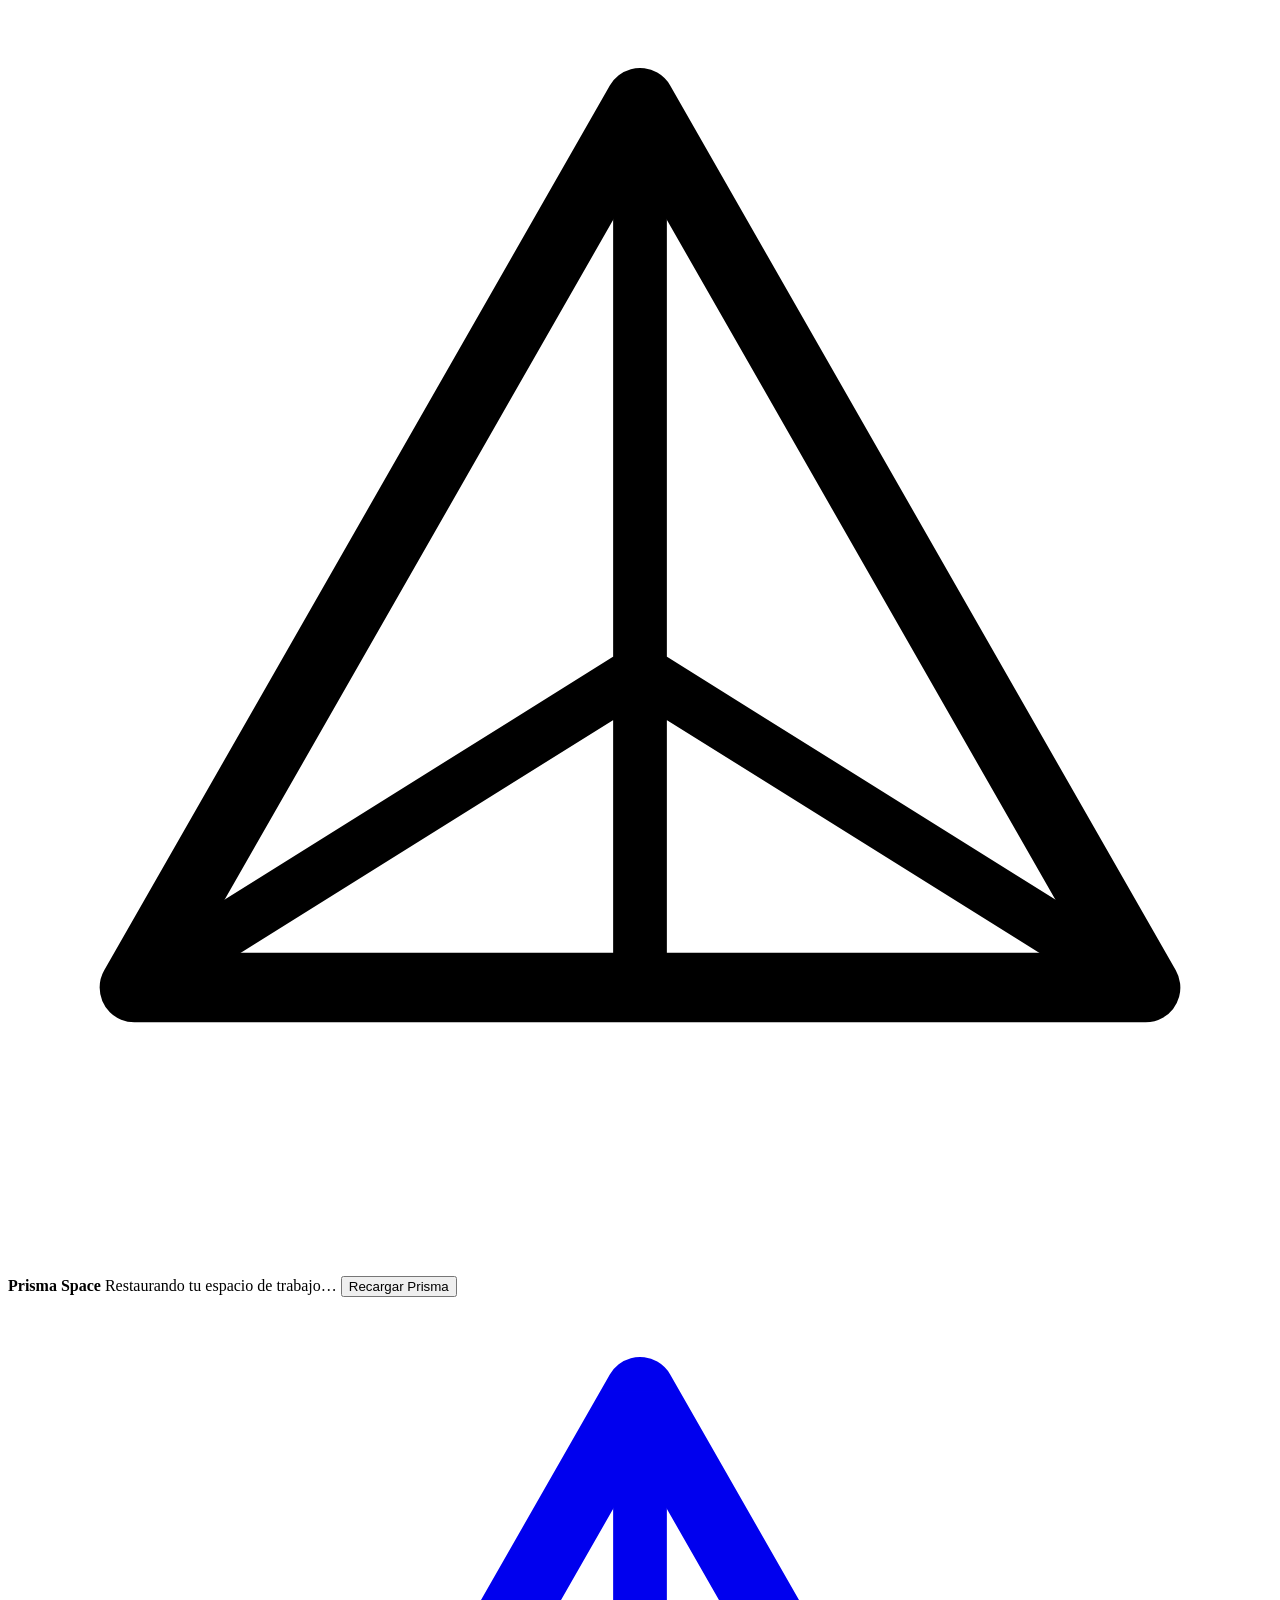
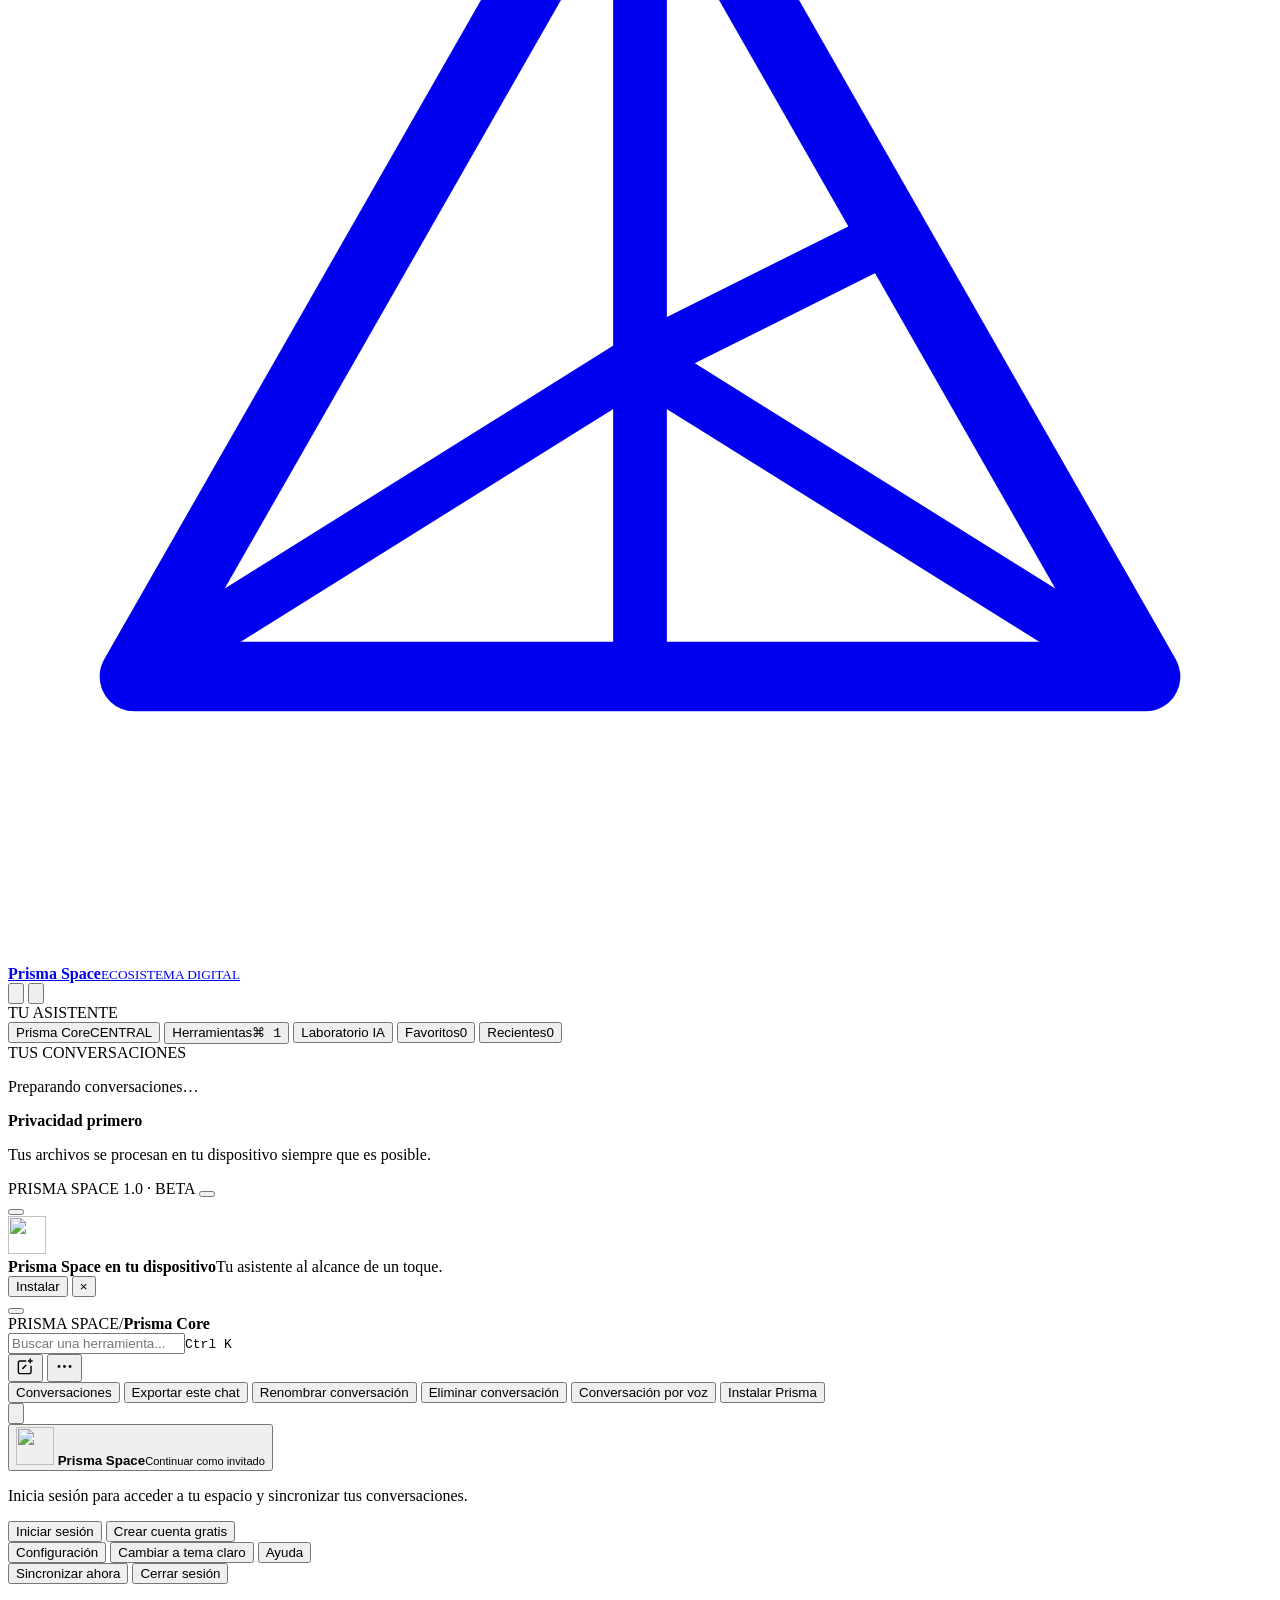
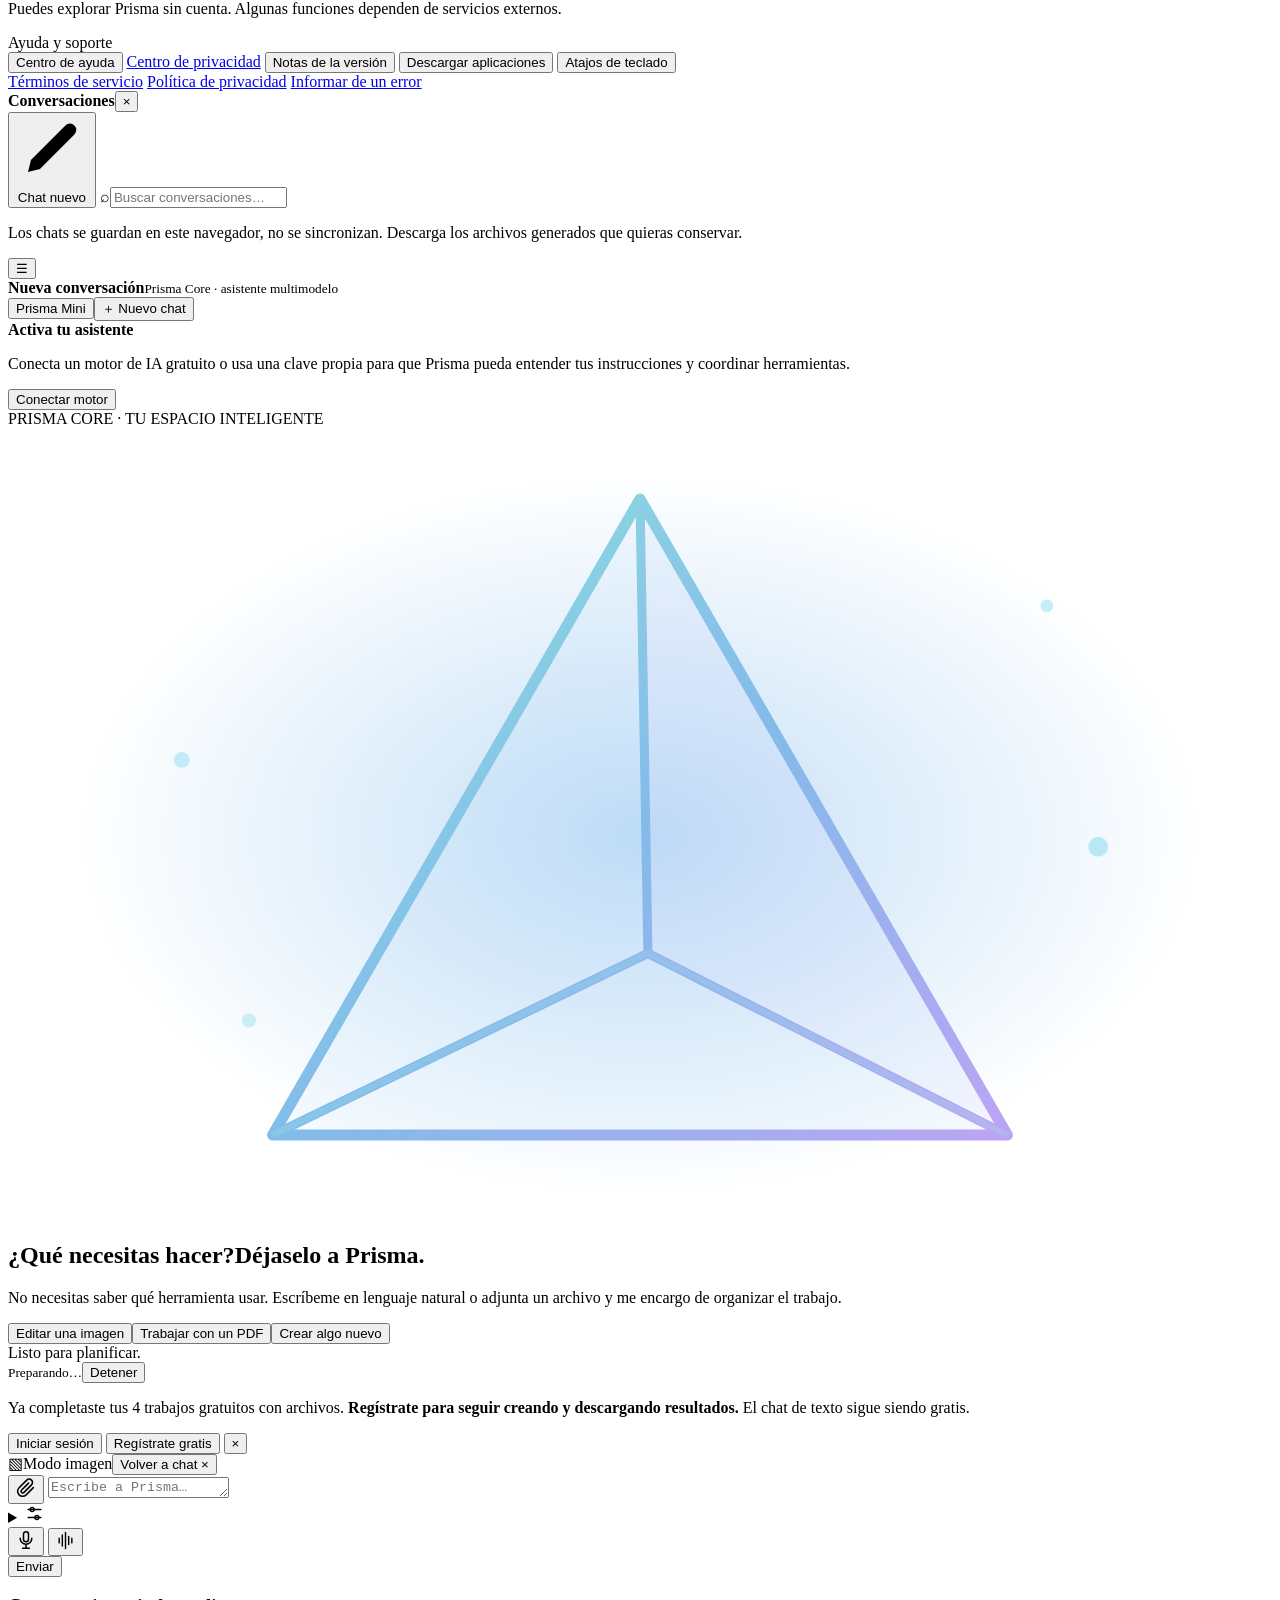
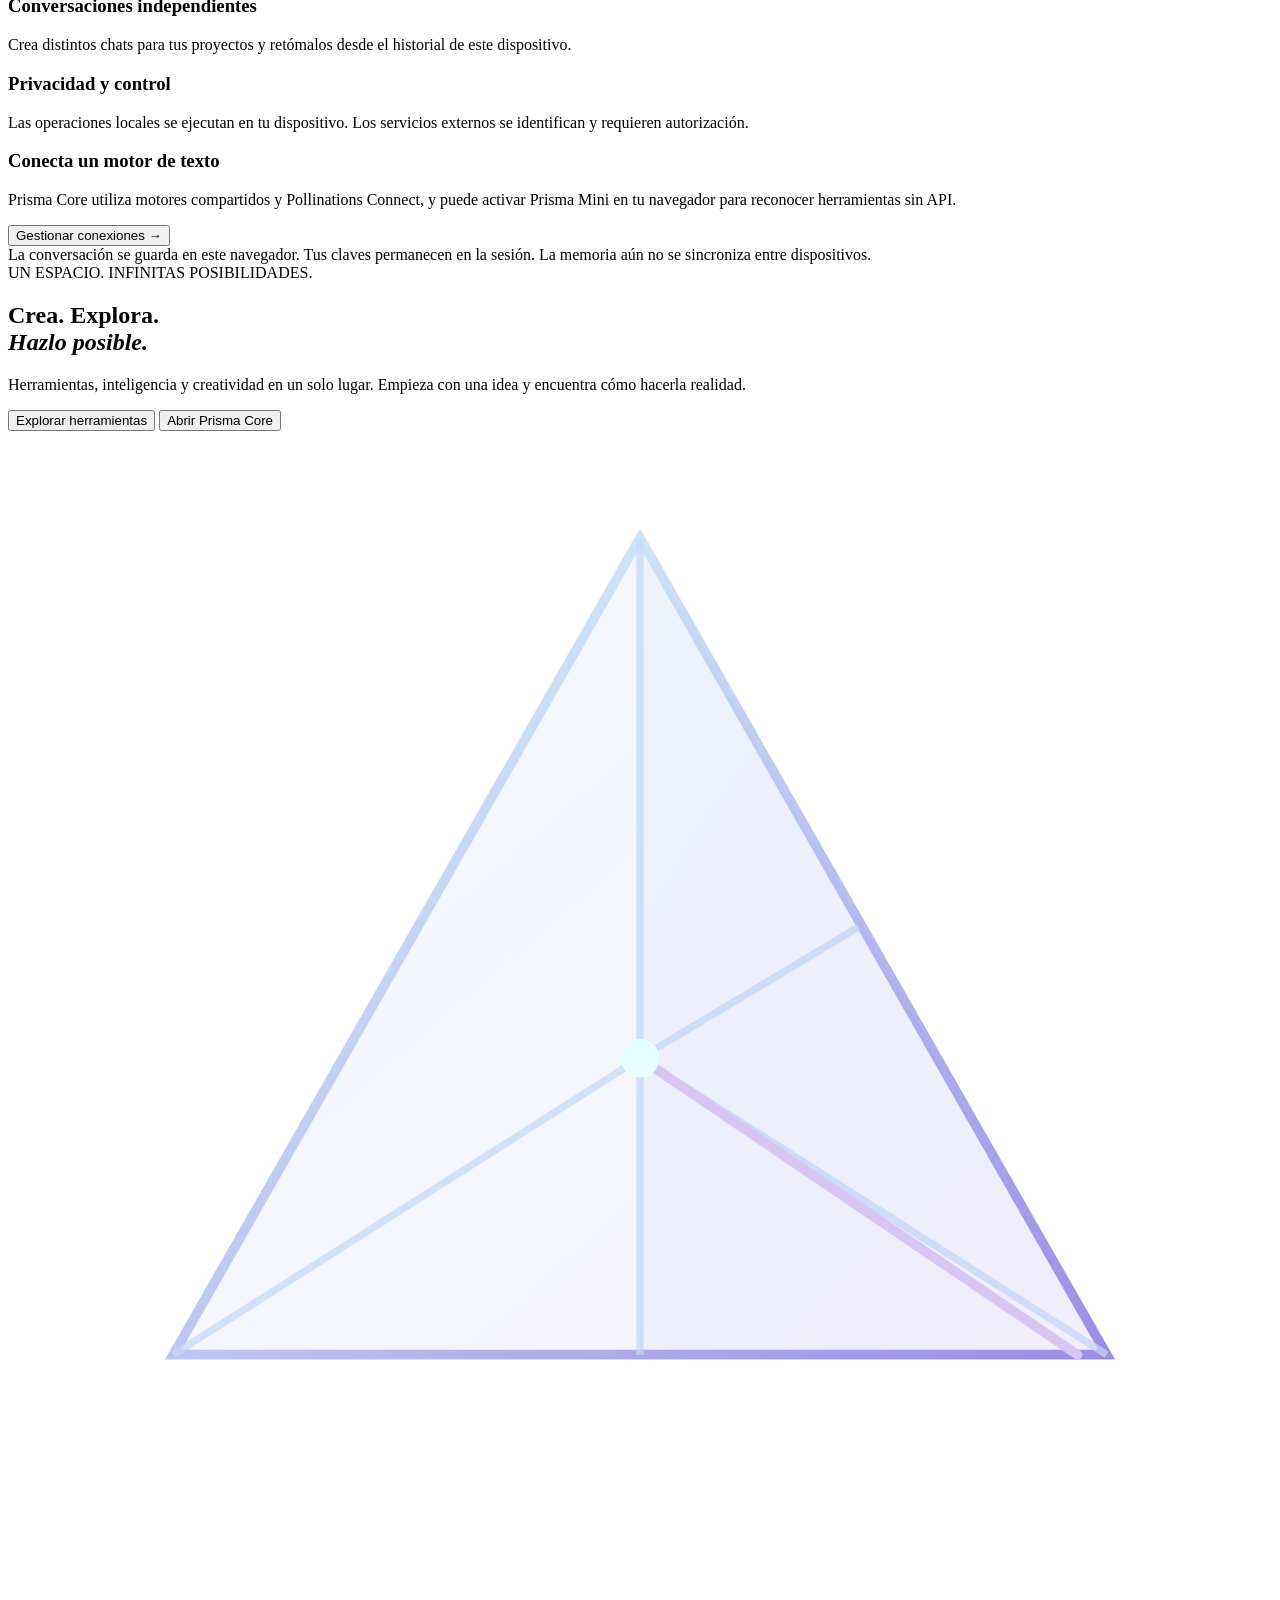
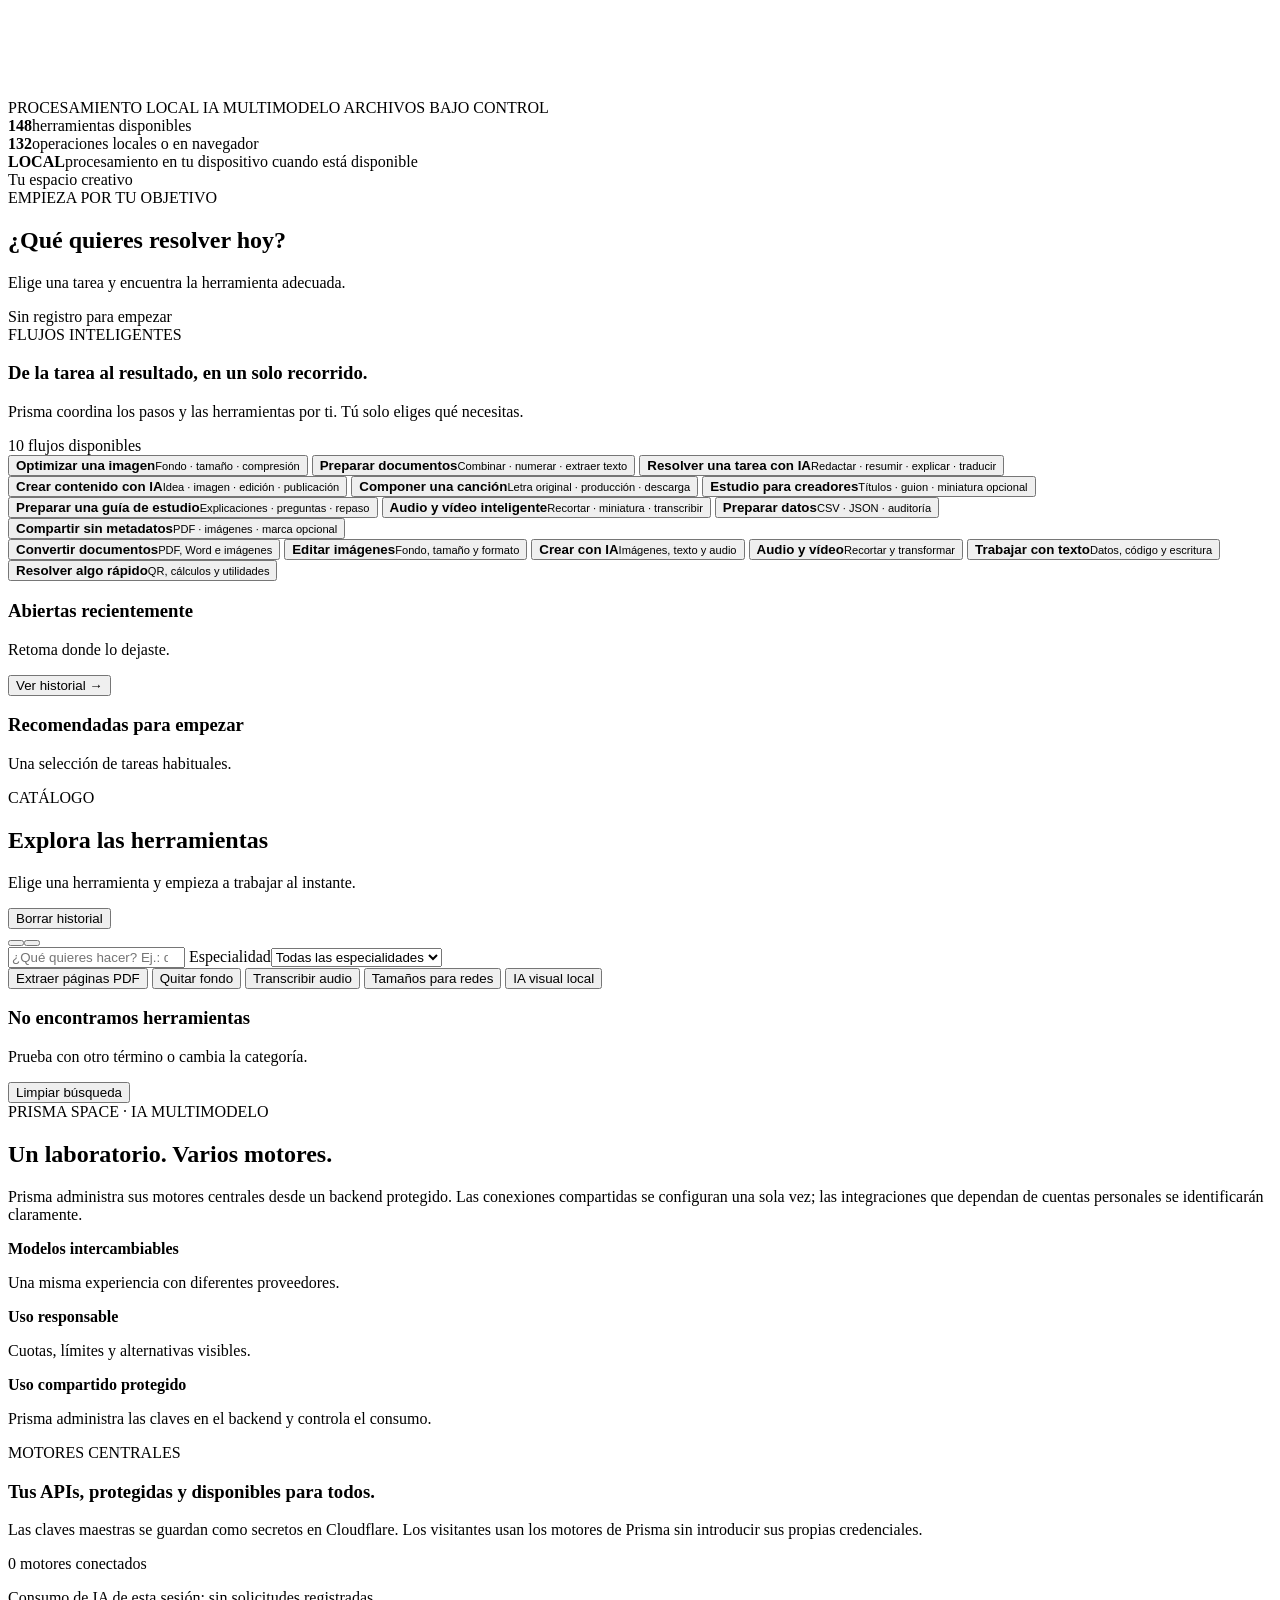
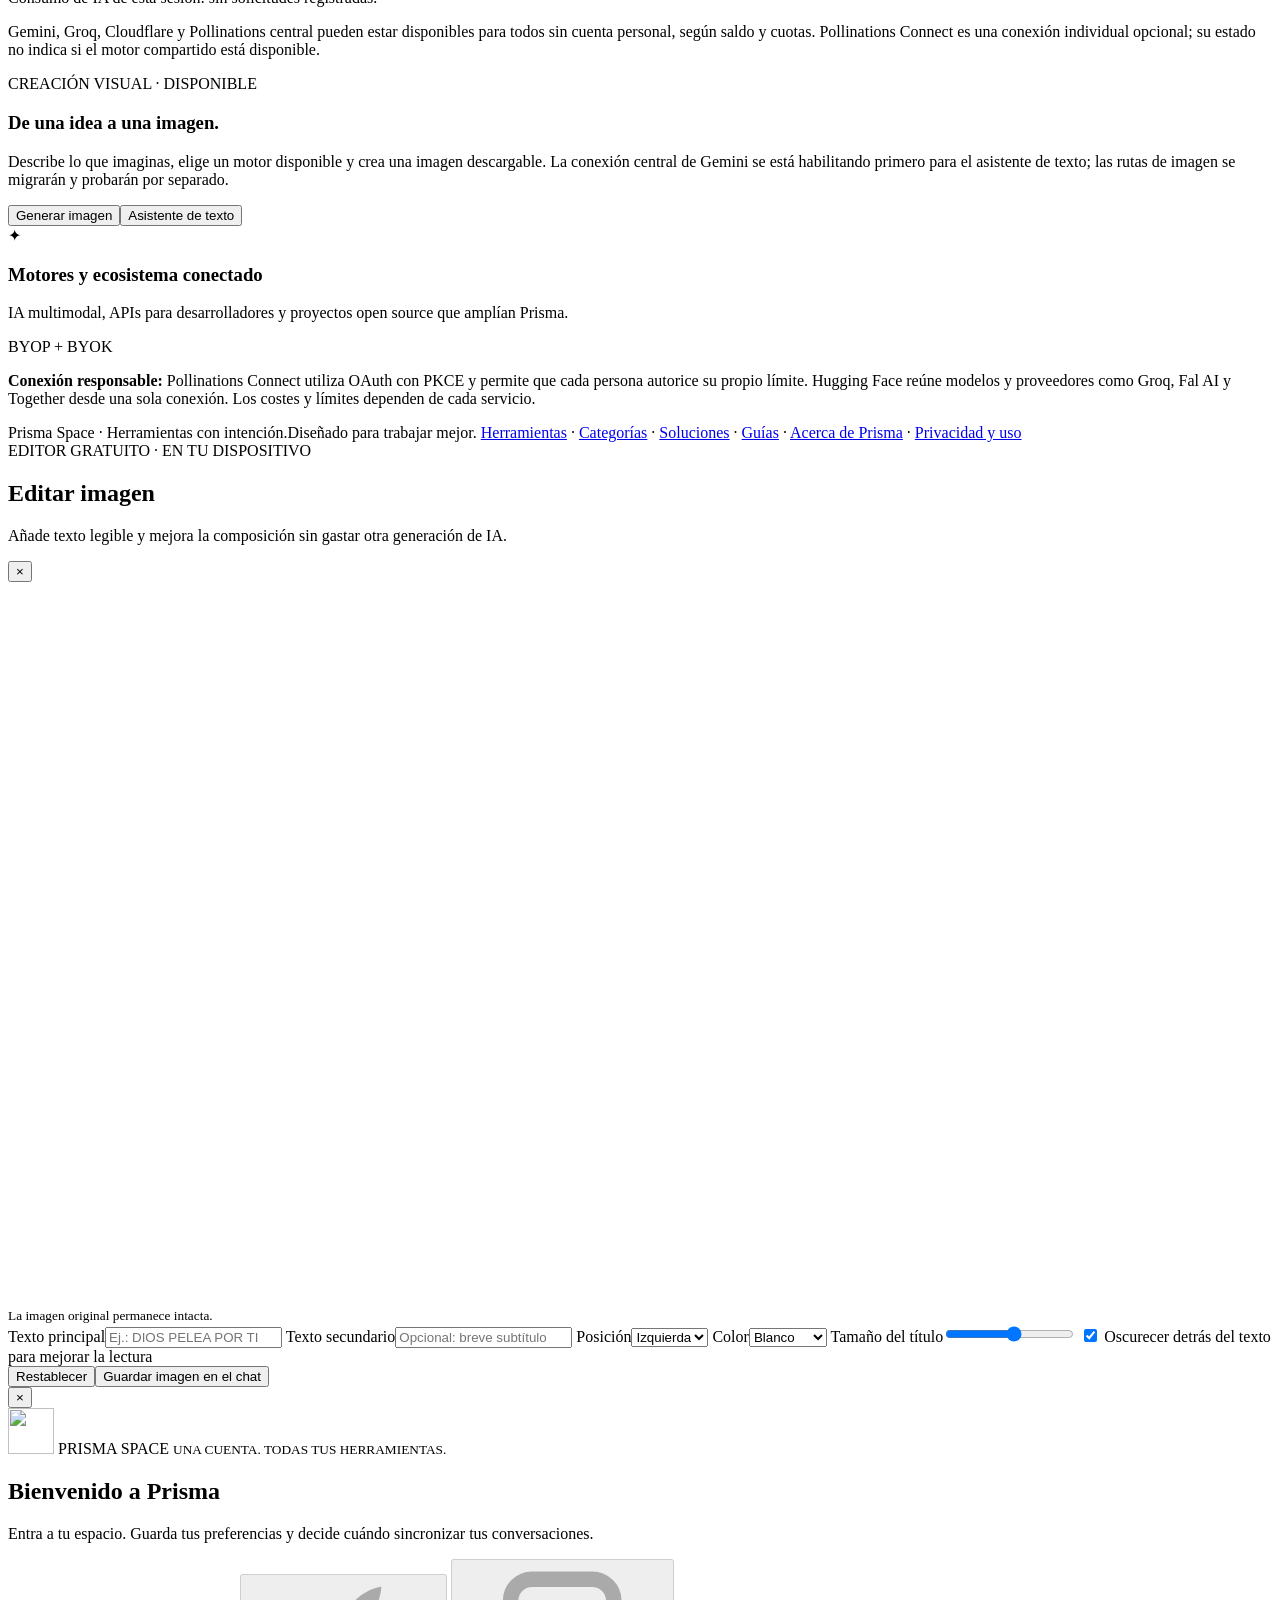
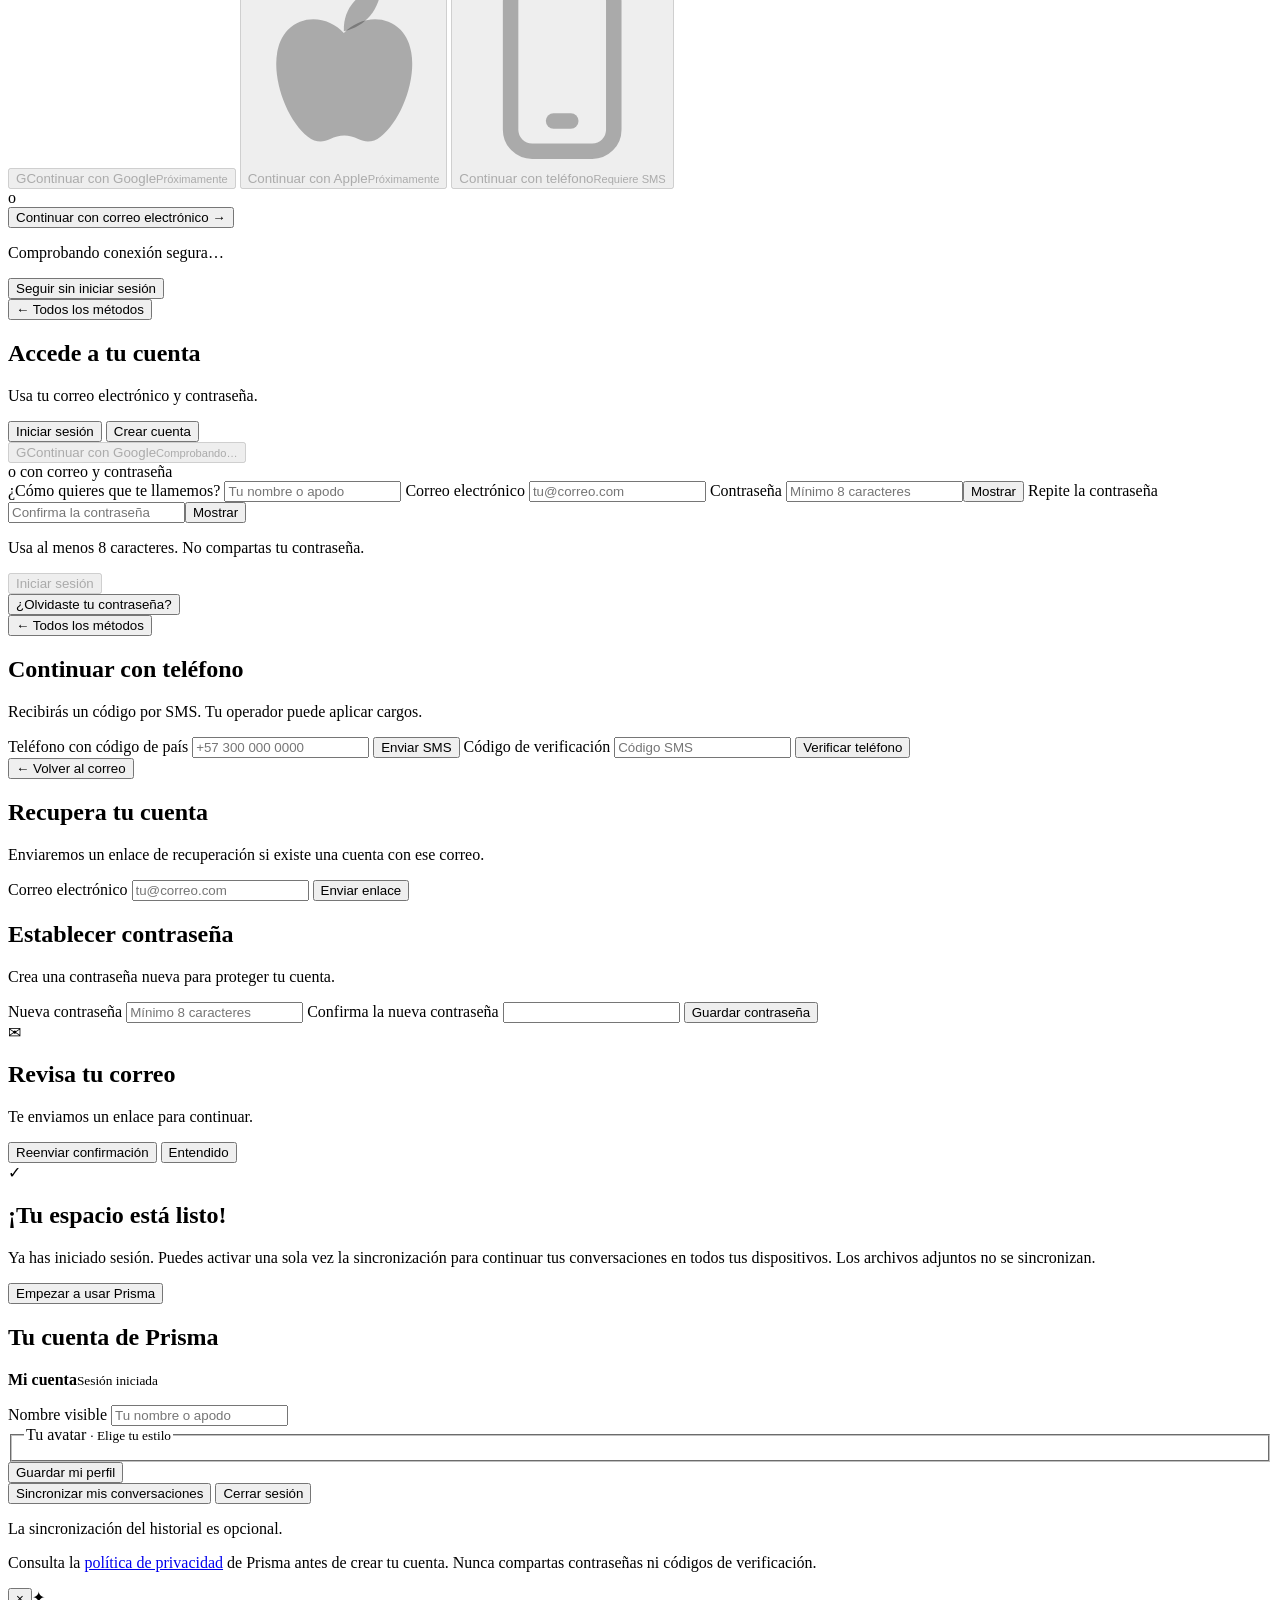
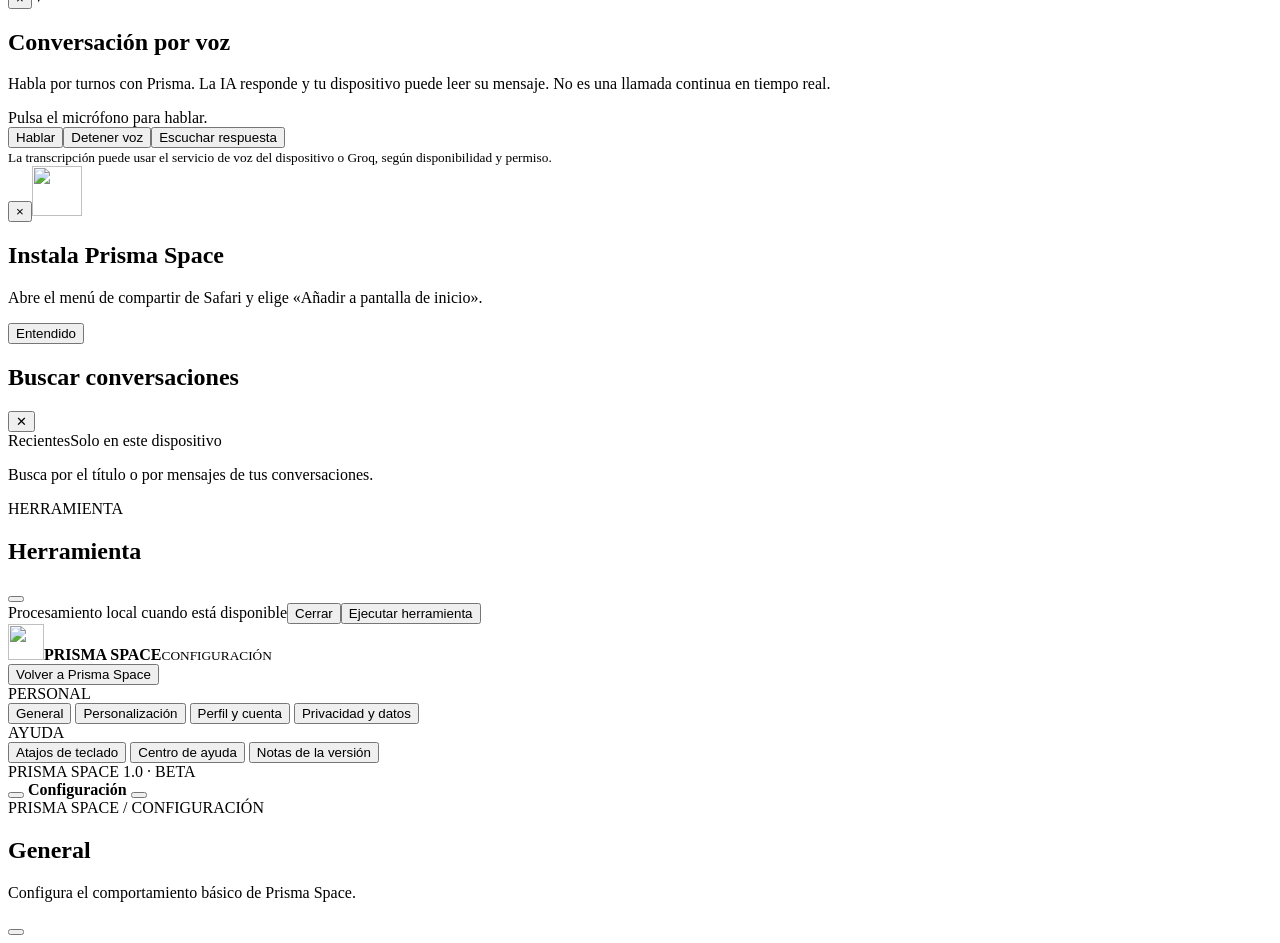
==== prisma/index.html @ 84036f91 "Fix public ES/EN rendering, locale navigation and reciprocal SEO validation" ====
<!doctype html>
<html lang="es" data-theme="dark">
<head>
  <meta charset="UTF-8">
  <meta name="viewport" content="width=device-width, initial-scale=1, viewport-fit=cover">
  <base href="/">
  <meta name="prisma-default-language" content="auto">
  <meta name="theme-color" content="#0e121d">
  <meta name="apple-mobile-web-app-status-bar-style" content="black-translucent">
  <script>
    (() => {
      let preference = 'dark';
      try {
        const saved = localStorage.getItem('prisma-theme');
        if (saved === 'light' || saved === 'dark' || saved === 'system') preference = saved;
      } catch {}
      const theme = preference === 'system'
        ? (window.matchMedia('(prefers-color-scheme: dark)').matches ? 'dark' : 'light')
        : preference;
      document.documentElement.dataset.theme = theme;
      const color = theme === 'light' ? '#f4f5f8' : '#101218';
      const themeMeta = document.querySelector('meta[name="theme-color"]');
      if (themeMeta) themeMeta.content = color;
      const statusMeta = document.querySelector('meta[name="apple-mobile-web-app-status-bar-style"]');
      if (statusMeta) statusMeta.content = theme === 'light' ? 'default' : 'black-translucent';
    })();
  </script>
  <meta name="description" content="Prisma Space reúne herramientas digitales, procesamiento local e inteligencia artificial para crear, convertir, optimizar y experimentar en un solo lugar.">
  <meta name="application-name" content="Prisma Space">
  <link rel="canonical" href="https://prismaspace.space/">
  <meta property="og:type" content="website">
  <meta property="og:site_name" content="Prisma Space">
  <meta property="og:url" content="https://prismaspace.space/">
  <meta property="og:locale" content="es_ES">
  <meta property="og:title" content="Prisma Space — Crea, convierte y experimenta">
  <meta property="og:description" content="Crea, convierte, optimiza y experimenta con IA en un solo lugar.">
  <meta name="twitter:card" content="summary_large_image">
  <title>Prisma Space — Crea, convierte y experimenta</title>
  <link rel="preconnect" href="https://fonts.googleapis.com">
  <link rel="preconnect" href="https://fonts.gstatic.com" crossorigin>
  <link href="https://fonts.googleapis.com/css2?family=DM+Sans:wght@400;500;600;700&family=Manrope:wght@400;500;600;700;800&display=swap" rel="stylesheet">
  <link rel="stylesheet" href="./styles.css">
  <link rel="stylesheet" href="./aurora-system.css">
  <link rel="icon" href="./assets/prisma-mark.svg" type="image/svg+xml">
  <link rel="manifest" href="./manifest.webmanifest">
  <link rel="apple-touch-icon" sizes="192x192" href="./assets/prisma-192.png">
  <meta name="apple-mobile-web-app-capable" content="yes">
  <meta name="apple-mobile-web-app-status-bar-style" content="black-translucent">
  <meta name="apple-mobile-web-app-title" content="Prisma Space">
</head>
<body class="is-core-view app-booting">
  <div class="app-startup" id="app-startup" role="status" aria-live="polite">
    <div class="app-startup-card">
      <span class="app-startup-mark" aria-hidden="true"><svg viewBox="0 0 40 40"><path d="M20 3 36 31H4L20 3Z" fill="none" stroke="currentColor" stroke-width="2.2" stroke-linejoin="round"/><path d="m20 3 0 28M4 31l16-10 16 10" fill="none" stroke="currentColor" stroke-width="1.7" stroke-linejoin="round"/></svg></span>
      <strong>Prisma Space</strong>
      <span class="app-startup-status" id="app-startup-status">Restaurando tu espacio de trabajo…</span>
      <span class="app-startup-spinner" aria-hidden="true"></span>
      <button type="button" class="button button-quiet hidden" id="app-startup-retry">Recargar Prisma</button>
    </div>
  </div>
  <script>
    window.__prismaBootFailsafe = window.setTimeout(() => {
      const body = document.body;
      if (!body?.classList.contains('app-booting')) return;
      const status = document.getElementById('app-startup-status');
      const retry = document.getElementById('app-startup-retry');
      if (status) status.textContent = 'Prisma está tardando más de lo esperado en iniciar.';
      retry?.classList.remove('hidden');
    }, 12000);
    document.getElementById('app-startup-retry')?.addEventListener('click', () => location.reload());
  </script>
  <div class="app-shell">
    <aside class="sidebar" id="sidebar">
      <div class="sidebar-scroll-region" id="sidebar-scroll-region" aria-label="Navegación y conversaciones">
      <div class="sidebar-header">
        <a class="brand" href="#" aria-label="Prisma Space inicio">
          <span class="brand-mark"><svg viewBox="0 0 40 40" aria-hidden="true"><path d="M20 3 36 31H4L20 3Z" fill="none" stroke="currentColor" stroke-width="2.2" stroke-linejoin="round"/><path d="m20 3 0 28M4 31l16-10 16 10" fill="none" stroke="currentColor" stroke-width="1.7" stroke-linejoin="round"/><path d="m20 21 8-4" stroke="currentColor" stroke-width="1.7" stroke-linecap="round"/></svg></span>
          <span class="brand-copy"><strong>Prisma Space</strong><small>ECOSISTEMA DIGITAL</small></span>
        </a>
        <div class="sidebar-header-actions">
          <button type="button" class="sidebar-header-button" id="sidebar-search-toggle" aria-label="Buscar conversaciones" aria-expanded="false" title="Buscar chats">
            <svg viewBox="0 0 24 24" aria-hidden="true"><circle cx="11" cy="11" r="7"/><path d="m20 20-4-4"/></svg>
          </button>
          <button type="button" class="sidebar-header-button" id="sidebar-collapse-toggle" aria-label="Ocultar barra lateral" title="Ocultar barra lateral">
            <svg viewBox="0 0 24 24" aria-hidden="true"><rect x="3" y="4" width="18" height="16" rx="2"/><path d="M9 4v16m7-11-2 3 2 3"/></svg>
          </button>
        </div>
      </div>
      <div class="sidebar-new-chat-slot" id="sidebar-new-chat-slot"></div>
      <div class="side-label">TU ASISTENTE</div>
      <nav class="primary-nav" aria-label="Navegación principal">
        <button class="nav-item active core-nav-item" data-view="core"><span class="nav-icon" data-icon="brain-circuit"></span><span>Prisma Core</span><span class="core-nav-badge">CENTRAL</span></button>
        <button class="nav-item" data-view="explore"><span class="nav-icon" data-icon="grid"></span><span>Herramientas</span><kbd>⌘ 1</kbd></button>
        <button class="nav-item" data-view="ai"><span class="nav-icon" data-icon="sparkles"></span><span>Laboratorio IA</span><span class="nav-dot"></span></button>
        <button class="nav-item" data-view="favorites"><span class="nav-icon" data-icon="star"></span><span>Favoritos</span><span class="nav-count" id="favorite-count">0</span></button>
        <button class="nav-item" data-view="recent"><span class="nav-icon" data-icon="history"></span><span>Recientes</span><span class="nav-count" id="recent-count">0</span></button>
      </nav>
      <div class="side-label side-label-spaced" id="category-label">TUS CONVERSACIONES</div>
      <nav class="category-nav hidden" id="category-nav" aria-label="Categorías"></nav>
      <div class="core-sidebar-conversations" id="core-sidebar-conversations" aria-label="Historial de Prisma Core"><p class="core-sidebar-loading">Preparando conversaciones…</p></div>
      </div>
      <div class="sidebar-bottom">
        <div class="privacy-card">
          <span class="privacy-icon" data-icon="shield-check"></span>
          <div><strong>Privacidad primero</strong><p>Tus archivos se procesan en tu dispositivo siempre que es posible.</p></div>
        </div>
        <div class="sidebar-foot"><span class="status-led"></span> PRISMA SPACE 1.0 · BETA <span class="foot-spacer"></span><button id="about-button" class="icon-button subtle" aria-label="Acerca de Prisma Space" title="Acerca de Prisma Space" data-icon="info"></button></div>
      </div>
    </aside>
    <button type="button" class="sidebar-backdrop" id="sidebar-backdrop" aria-label="Cerrar menú lateral"></button>

    <main class="main-area">
      <div id="pwa-banner" class="pwa-banner hidden" role="region" aria-label="Instalar Prisma Space">
        <img src="./assets/prisma-app-icon.svg" alt="" width="38" height="38"><div class="pwa-banner-copy"><strong>Prisma Space en tu dispositivo</strong><span>Tu asistente al alcance de un toque.</span></div>
        <button type="button" id="pwa-install" class="pwa-banner-install">Instalar</button>
        <button type="button" id="pwa-dismiss" class="pwa-banner-close" aria-label="Cerrar invitación">×</button>
      </div>
      <header class="topbar">
        <button class="icon-button mobile-menu" id="mobile-menu" aria-label="Abrir menú" aria-expanded="false" data-icon="menu"></button>
        <div class="breadcrumb"><span>PRISMA SPACE</span><span class="crumb-sep">/</span><strong id="breadcrumb-current">Prisma Core</strong></div>
        <div class="topbar-actions">
          <label class="global-search"><span data-icon="search" aria-hidden="true"></span><input id="global-search" type="search" aria-label="Buscar herramientas" placeholder="Buscar una herramienta..." autocomplete="off"><kbd>Ctrl K</kbd></label>
          <div class="core-top-actions" id="core-top-actions">
            <button type="button" class="icon-button" id="core-top-new" aria-label="Chat nuevo" title="Chat nuevo"><svg viewBox="0 0 24 24" width="19" height="19" fill="none" stroke="currentColor" stroke-width="1.8"><path d="M13 5H5a2 2 0 0 0-2 2v12a2 2 0 0 0 2 2h12a2 2 0 0 0 2-2v-8"/><path d="M15 5h6M18 2v6M8 15l5-5"/></svg></button>
            <button type="button" class="icon-button" id="core-top-more" aria-label="Más opciones del chat" aria-expanded="false" title="Más opciones"><svg viewBox="0 0 24 24" width="19" height="19" fill="currentColor"><circle cx="5" cy="12" r="1.8"/><circle cx="12" cy="12" r="1.8"/><circle cx="19" cy="12" r="1.8"/></svg></button>
            <div class="core-more-menu hidden" id="core-more-menu" role="menu">
              <button type="button" id="core-more-history" role="menuitem">Conversaciones</button>
              <button type="button" id="core-more-export" role="menuitem">Exportar este chat</button>
              <button type="button" id="core-more-rename" role="menuitem">Renombrar conversación</button>
              <button type="button" id="core-more-delete" role="menuitem">Eliminar conversación</button>
              <button type="button" id="core-more-voice" role="menuitem">Conversación por voz</button>
              <button type="button" id="core-more-install" role="menuitem">Instalar Prisma</button>
            </div>
          </div>
          <div class="profile-wrap">
            <button type="button" class="profile-chip" id="profile-toggle" aria-label="Abrir tu espacio en Prisma" aria-haspopup="true" aria-expanded="false"><span class="prisma-avatar-face" id="profile-avatar-face" data-prisma-avatar="prism"><img src="./assets/prisma-app-icon.svg" alt=""></span></button>
            <div class="profile-menu hidden" id="profile-menu" role="menu" aria-label="Espacio personal">
              <button type="button" id="open-account-auth" class="profile-menu-top profile-menu-account" role="menuitem">
                <img src="./assets/prisma-app-icon.svg" alt="" width="38" height="38">
                <span><strong id="profile-menu-title">Prisma Space</strong><small id="account-menu-state">Continuar como invitado</small></span>
                <span class="profile-menu-chevron" data-icon="chevron-right" aria-hidden="true"></span>
              </button>
              <div class="profile-guest-actions hidden" id="profile-guest-actions" aria-label="Accede a tu cuenta de Prisma">
                <p class="profile-guest-intro">Inicia sesión para acceder a tu espacio y sincronizar tus conversaciones.</p>
                <button type="button" class="profile-guest-login" id="profile-guest-login">Iniciar sesión</button>
                <button type="button" class="profile-guest-signup" id="profile-guest-signup">Crear cuenta gratis</button>
              </div>
              <div class="profile-menu-section">
                <button type="button" id="profile-open-settings" class="profile-menu-action" role="menuitem"><span data-icon="settings" aria-hidden="true"></span><span>Configuración</span></button>
                <button type="button" id="theme-toggle" class="profile-menu-action" aria-label="Cambiar tema" role="menuitem"><span data-icon="moon" aria-hidden="true"></span><span id="theme-mode-label">Cambiar a tema claro</span></button>
                <button type="button" id="profile-open-help" class="profile-menu-action" role="menuitem" aria-haspopup="true" aria-expanded="false"><span data-icon="circle-help" aria-hidden="true"></span><span>Ayuda</span><span class="profile-menu-trailing" data-icon="chevron-right" aria-hidden="true"></span></button>
              </div>
              <div class="profile-menu-section">
                <button type="button" id="account-sync" class="profile-menu-action hidden" role="menuitem"><span data-icon="cloud" aria-hidden="true"></span><span>Sincronizar ahora</span></button>
                <button type="button" id="account-signout" class="profile-menu-action hidden" role="menuitem"><span data-icon="log-out" aria-hidden="true"></span><span>Cerrar sesión</span></button>
              </div>
              <p class="profile-menu-privacy" id="profile-menu-privacy">Puedes explorar Prisma sin cuenta. Algunas funciones dependen de servicios externos.</p>
            </div>
            <div class="profile-help-menu hidden" id="profile-help-menu" role="menu" aria-label="Ayuda y soporte">
              <div class="profile-help-heading">Ayuda y soporte</div>
              <button type="button" class="profile-menu-action" data-help-section="help" role="menuitem"><span data-icon="life-buoy"></span><span>Centro de ayuda</span></button>
              <a href="./privacy.html#privacidad" class="profile-menu-action" role="menuitem"><span data-icon="shield-check"></span><span>Centro de privacidad</span></a>
              <button type="button" class="profile-menu-action" data-help-section="whatsNew" role="menuitem"><span data-icon="book-open"></span><span>Notas de la versión</span></button>
              <button type="button" id="help-profile-install" class="profile-menu-action" role="menuitem"><span data-icon="download"></span><span>Descargar aplicaciones</span></button>
              <button type="button" class="profile-menu-action" data-help-section="shortcuts" role="menuitem"><span data-icon="keyboard"></span><span>Atajos de teclado</span></button>
              <div class="profile-help-divider"></div>
              <a href="./privacy.html#condiciones" class="profile-menu-action" role="menuitem"><span data-icon="file-text"></span><span>Términos de servicio</span></a>
              <a href="./privacy.html#privacidad" class="profile-menu-action" role="menuitem"><span data-icon="lock"></span><span>Política de privacidad</span></a>
              <a href="https://github.com/AndresYepez23/PRISMA/issues/new" target="_blank" rel="noopener noreferrer" class="profile-menu-action" role="menuitem"><span data-icon="bug"></span><span>Informar de un error</span></a>
            </div>
          </div>
        </div>
      </header>

      <section class="page-content" id="page-content">
        <section class="core-section" id="core-section">
          <div class="core-workspace" id="core-workspace">
            <div class="core-history-backdrop" id="core-history-backdrop" aria-hidden="true"></div>
            <nav class="core-history" id="core-history" aria-label="Historial de conversaciones">
              <div class="core-history-head"><strong>Conversaciones</strong><button type="button" class="core-history-close" id="core-history-close" aria-label="Cerrar historial">×</button></div>
              <button type="button" class="core-history-new" id="core-history-new"><span class="sidebar-new-chat-icon" aria-hidden="true"><svg viewBox="0 0 24 24"><path d="M12 20h9"/><path d="M16.5 3.5a2.12 2.12 0 0 1 3 3L8 18l-4 1 1-4Z"/></svg></span> Chat nuevo</button>
              <label class="core-history-search"><span aria-hidden="true">⌕</span><input id="core-history-search" type="search" placeholder="Buscar conversaciones…" aria-label="Buscar conversaciones"></label>
              <div class="core-conversation-list" id="core-conversation-list"></div>
              <p class="core-history-footnote">Los chats se guardan en este navegador, no se sincronizan. Descarga los archivos generados que quieras conservar.</p>
            </nav>
            <div class="core-chat-column">
              <div class="core-chat-toolbar"><div class="core-chat-name">
  <button type="button" class="core-history-toggle" id="core-history-toggle" aria-label="Abrir historial de chats" title="Historial">☰</button>
  <div><strong id="core-conversation-name">Nueva conversación</strong><small>Prisma Core · asistente multimodelo</small></div></div>
  <div class="core-toolbar-actions"><button type="button" class="mini-button core-mini-button" id="core-mini-toggle" title="Motor local opcional para descubrir herramientas">Prisma Mini</button><button type="button" class="mini-button core-new-button" id="core-clear">＋ <span>Nuevo chat</span></button></div></div>
              <div class="core-connect-banner hidden" id="core-connect-banner"><span class="core-connect-mark" data-icon="plug"></span><div><strong>Activa tu asistente</strong><p>Conecta un motor de IA gratuito o usa una clave propia para que Prisma pueda entender tus instrucciones y coordinar herramientas.</p></div><button type="button" class="button button-quiet" id="core-connect-now">Conectar motor</button></div>
              <div class="core-messages is-empty" id="core-messages" role="log" aria-live="polite" aria-relevant="additions"><div class="core-welcome"><span class="eyebrow core-welcome-eyebrow">PRISMA CORE · TU ESPACIO INTELIGENTE</span><div class="core-prism-scene" aria-hidden="true"><svg class="core-prism-svg" viewBox="0 0 320 200" focusable="false"><defs><linearGradient id="core-prism-edge" x1="0" y1="0" x2="1" y2="1"><stop offset="0%" stop-color="#91e5dc"/><stop offset="52%" stop-color="#82bbea"/><stop offset="100%" stop-color="#bba4f4"/></linearGradient><radialGradient id="core-prism-halo"><stop offset="0%" stop-color="#59a5e8" stop-opacity=".36"/><stop offset="100%" stop-color="#59a5e8" stop-opacity="0"/></radialGradient></defs><ellipse cx="160" cy="103" rx="143" ry="92" fill="url(#core-prism-halo)"/><g class="core-prism-shape"><path d="M160 18 253 179 67 179Z" fill="#7ebcf0" fill-opacity=".075" stroke="url(#core-prism-edge)" stroke-width="2.8" stroke-linejoin="round"/><path d="M160 18 162 133 67 179M162 133 253 179" fill="none" stroke="url(#core-prism-edge)" stroke-width="2.3" stroke-linejoin="round"/><path d="M160 18 162 133 253 179Z" fill="#bba4f4" fill-opacity=".05"/><path d="M67 179 162 133 253 179" fill="none" stroke="#9ddfe4" stroke-opacity=".26" stroke-width="1.6"/></g><g fill="#a1dff2"><circle cx="44" cy="84" r="2" opacity=".6"/><circle cx="276" cy="106" r="2.5" opacity=".7"/><circle cx="61" cy="150" r="1.8" opacity=".5"/><circle cx="263" cy="45" r="1.6" opacity=".6"/></g></svg></div><h2>¿Qué necesitas hacer?<span class="core-welcome-gradient">Déjaselo a Prisma.</span></h2><p>No necesitas saber qué herramienta usar. Escríbeme en lenguaje natural o adjunta un archivo y me encargo de organizar el trabajo.</p><div class="core-examples"><button type="button" data-example="0">Editar una imagen</button><button type="button" data-example="1">Trabajar con un PDF</button><button type="button" data-example="2">Crear algo nuevo</button></div></div></div>
              <div class="core-plan hidden" id="core-plan"></div>
              <div class="core-status" id="core-status" data-kind="info" role="status">Listo para planificar.</div><div class="core-progress hidden" id="core-progress" aria-live="polite"><div class="core-progress-track"><span id="core-progress-bar"></span></div><small id="core-progress-label">Preparando…</small><button type="button" class="mini-button hidden" id="core-cancel">Detener</button></div>
              <aside class="core-guest-register-card hidden" id="core-guest-register-card" aria-label="Crear cuenta para continuar procesando archivos">
                <p>Ya completaste tus 4 trabajos gratuitos con archivos. <strong>Regístrate para seguir creando y descargando resultados.</strong> El chat de texto sigue siendo gratis.</p>
                <div class="core-guest-register-actions">
                  <button type="button" class="core-guest-register-login" id="core-guest-register-login">Iniciar sesión</button>
                  <button type="button" class="core-guest-register-signup" id="core-guest-register-signup">Regístrate gratis</button>
                  <button type="button" class="core-guest-register-close" id="core-guest-register-close" aria-label="Ocultar invitación de registro" title="Ocultar aviso">×</button>
                </div>
              </aside>
              <div class="core-composer" id="core-composer">
                <div class="core-attachments" id="core-attachments"></div>
                <div class="core-voice-feedback hidden" id="core-voice-feedback" role="status" aria-live="polite"></div>
                <div class="core-composer-mode hidden" id="core-composer-mode" role="status"><span class="core-composer-mode-icon" aria-hidden="true">▧</span><span id="core-composer-mode-label">Modo imagen</span><button type="button" id="core-composer-mode-exit" aria-label="Volver al chat de texto">Volver a chat ×</button></div>
                <div class="core-compose-surface">
                  <button type="button" class="core-attach-button" id="core-file-button" aria-label="Adjuntar archivos" title="Adjuntar imágenes, documentos, audio o vídeo">
                    <svg width="20" height="20" viewBox="0 0 24 24" fill="none" stroke="currentColor" stroke-width="1.9" stroke-linecap="round" stroke-linejoin="round" aria-hidden="true"><path d="m20.8 11.6-8.6 8.6a6 6 0 0 1-8.5-8.5l9.2-9.2a4 4 0 0 1 5.7 5.7l-9.3 9.3a2 2 0 0 1-2.8-2.8l8.6-8.6"/></svg>
                  </button>
                  <input id="core-file-input" type="file" multiple hidden accept="image/*,application/pdf,.doc,.docx,.xlsx,.xls,.csv,.json,.txt,.md,.html,audio/*,video/*,.zip">
                  <textarea id="core-input" rows="1" placeholder="Escribe a Prisma…" aria-label="Mensaje para Prisma Core"></textarea>
                  <div class="core-composer-footer">
                    <div class="core-composer-tools">
                      <details class="core-model-settings">
                        <summary aria-label="Seleccionar modelo de IA" title="Seleccionar modelo de IA">
                          <svg width="19" height="19" viewBox="0 0 24 24" fill="none" stroke="currentColor" stroke-width="1.8" stroke-linecap="round" stroke-linejoin="round" aria-hidden="true"><path d="M4 7h16M4 17h16"/><circle cx="9" cy="7" r="2.5" fill="var(--panel)" stroke="currentColor"/><circle cx="15" cy="17" r="2.5" fill="var(--panel)" stroke="currentColor"/></svg>
                        </summary>
                        <div class="core-model-panel" id="core-model-panel" role="dialog" aria-label="Modelos de IA">
                          <header class="core-model-panel-header">
                            <div>
                              <span class="core-model-kicker">PRISMA CORE</span>
                              <strong>Elegir modelo</strong>
                              <small>Selecciona un proveedor y luego su modelo</small>
                            </div>
                            <button type="button" id="core-model-close" aria-label="Cerrar selector de modelos">×</button>
                          </header>
                          <div class="core-model-tabs" role="tablist" aria-label="Tipo de modelo">
                            <button type="button" role="tab" data-model-tab="chat" class="active" aria-selected="true">Conversar</button>
                            <button type="button" role="tab" data-model-tab="image" aria-selected="false">Crear</button>
                          </div>
                          <section class="core-model-pane active" data-model-pane="chat" role="tabpanel">
                            <button type="button" class="core-model-auto" id="core-model-auto">
                              <span class="core-model-auto-mark" aria-hidden="true">✦</span>
                              <span class="core-model-auto-copy"><strong>Automático</strong><small>Prisma elige según tarea, rendimiento y disponibilidad.</small></span>
                              <span class="core-model-auto-state">Activo</span>
                            </button>
                            <p class="core-model-selection-status" id="core-model-selection-status">Prisma seleccionará un modelo al comenzar y lo conservará en este chat.</p>
                            <div class="core-model-groups" id="core-model-options" aria-label="Modelos disponibles"></div>
                            <p class="core-model-footnote">Solo se muestran los proveedores habilitados. Tu modelo elegido se conserva; un respaldo temporal no lo reemplaza.</p>
                          </section>
                          <section class="core-model-pane" data-model-pane="image" role="tabpanel" aria-label="Modelos de creación">
                            <div class="core-create-intro">
                              <strong>Modelos para crear</strong>
                              <small>Explora los modelos por especialidad. Debajo de cada modelo verás qué hace y si está disponible.</small>
                            </div>
                            <div class="core-create-groups" id="core-create-groups" aria-live="polite"></div>
                            <p class="core-model-footnote">Solo se pueden activar modelos conectados a una función real. Los modelos de pago o sin conexión no se ejecutan automáticamente.</p>
                          </section>
                        </div>
                      </details>
                      <button type="button" class="core-voice-button" id="core-dictate" aria-label="Dictar mensaje" title="Dictar mensaje"><svg viewBox="0 0 24 24" width="20" height="20" stroke="currentColor" stroke-width="1.8" fill="none" stroke-linecap="round"><rect x="9" y="2" width="6" height="12" rx="3"/><path d="M5 10a7 7 0 0 0 14 0M12 17v5M8 22h8"/></svg></button>
                      <button type="button" class="core-voice-button core-talk-button" id="core-talk" aria-label="Conversación por voz" title="Conversación por voz"><svg viewBox="0 0 24 24" width="19" height="19" stroke="currentColor" stroke-width="1.8" fill="none" stroke-linecap="round"><path d="M4 9v6m4-10v14m4-17v20m4-15v10m4-8v6"/></svg></button>
                    </div>
                    <button type="button" class="button button-primary" id="core-send" aria-label="Enviar mensaje"><span id="core-send-label">Enviar</span><span data-icon="arrow-right"></span></button>
                  </div>
                </div>
              </div>
            </div>
            <aside class="core-side">
              <div class="core-side-card"><span class="core-side-icon" data-icon="layers"></span><h3>Conversaciones independientes</h3><p>Crea distintos chats para tus proyectos y retómalos desde el historial de este dispositivo.</p></div>
              <div class="core-side-card"><span class="core-side-icon" data-icon="shield-check"></span><h3>Privacidad y control</h3><p>Las operaciones locales se ejecutan en tu dispositivo. Los servicios externos se identifican y requieren autorización.</p></div>
              <div class="core-side-card"><span class="core-side-icon" data-icon="plug"></span><h3>Conecta un motor de texto</h3><p>Prisma Core utiliza motores compartidos y Pollinations Connect, y puede activar Prisma Mini en tu navegador para reconocer herramientas sin API.</p><button type="button" class="text-action" id="core-open-settings">Gestionar conexiones →</button></div>
              <div class="core-side-footnote">La conversación se guarda en este navegador. Tus claves permanecen en la sesión. La memoria aún no se sincroniza entre dispositivos.</div>
            </aside>
          </div>
        </section>
        <div class="hero-section hidden">
          <div class="hero-copy">
            <div class="eyebrow"><span class="eyebrow-line"></span> UN ESPACIO. INFINITAS POSIBILIDADES.</div>
            <h1>Crea. Explora.<br><em>Hazlo posible.</em></h1>
            <p class="hero-description">Herramientas, inteligencia y creatividad en un solo lugar. Empieza con una idea y encuentra cómo hacerla realidad.</p>
            <div class="hero-actions">
              <button class="button button-primary" id="explore-tools"><span data-icon="arrow-down"></span> Explorar herramientas</button>
              <button class="button button-quiet" data-view-jump="core"><span data-icon="sparkles"></span> Abrir Prisma Core</button>
              
            </div>
          </div>
          <div class="hero-art" aria-hidden="true" data-prism-interactive><div class="hero-aurora-particles"></div>
            <div class="orbit orbit-one"></div><div class="orbit orbit-two"></div>
            <div class="prism-glow"></div>
            <div class="prism-core">
            <svg class="hero-prism" viewBox="0 0 260 260">
              <defs><linearGradient id="prismFill" x1="0" y1="0" x2="1" y2="1"><stop offset="0" stop-color="#a9e4df" stop-opacity=".85"/><stop offset=".48" stop-color="#7d8ce8" stop-opacity=".48"/><stop offset="1" stop-color="#c1a5ed" stop-opacity=".72"/></linearGradient><linearGradient id="prismStroke" x1="0" y1="0" x2="1" y2="1"><stop offset="0" stop-color="#e0fffb"/><stop offset="1" stop-color="#9b8ce6"/></linearGradient></defs>
              <path d="M130 22 226 190H34L130 22Z" fill="url(#prismFill)" fill-opacity=".17" stroke="url(#prismStroke)" stroke-width="2"/>
              <path d="M130 22v168M34 190l96-61 96 61M130 129l45-27" fill="none" stroke="#c6d9f8" stroke-opacity=".72" stroke-width="1.5"/>
              <path d="m130 22 96 168h-96V22Z" fill="url(#prismFill)" fill-opacity=".12"/>
              <path d="M130 129 220 190" stroke="#d7c5f4" stroke-width="2" stroke-linecap="round"/>
              <circle cx="130" cy="129" r="4" fill="#e7fffc"/>
            </svg>
            </div>
            <span class="art-tag tag-local"><i></i> PROCESAMIENTO LOCAL</span>
            <span class="art-tag tag-ai"><i></i> IA MULTIMODELO</span>
            <span class="art-tag tag-files"><i></i> ARCHIVOS BAJO CONTROL</span>
          </div>
        </div>

        <div class="metric-strip hidden">
          <div class="metric"><strong id="metric-tools">148</strong><span>herramientas disponibles</span></div>
          <div class="metric-divider"></div>
          <div class="metric"><strong id="metric-local">132</strong><span>operaciones locales o en navegador</span></div>
          <div class="metric-divider"></div>
          <div class="metric"><strong>LOCAL</strong><span>procesamiento en tu dispositivo cuando está disponible</span></div>
          <div class="metric-note"><span class="status-led"></span> Tu espacio creativo</div>
        </div>

        <section class="home-dashboard hidden" id="home-dashboard">
          <div class="home-dashboard-heading">
            <div><div class="eyebrow">EMPIEZA POR TU OBJETIVO</div><h2>¿Qué quieres resolver hoy?</h2><p>Elige una tarea y encuentra la herramienta adecuada.</p></div>
            <span class="home-local-pill"><span class="status-led"></span> Sin registro para empezar</span>
          </div>
          <div class="workflow-hub" aria-labelledby="workflow-hub-title">
            <div class="workflow-hub-heading">
              <div><div class="eyebrow">FLUJOS INTELIGENTES</div><h3 id="workflow-hub-title">De la tarea al resultado, en un solo recorrido.</h3><p>Prisma coordina los pasos y las herramientas por ti. Tú solo eliges qué necesitas.</p></div>
              <span class="workflow-hub-note"><span class="status-led"></span> 10 flujos disponibles</span>
            </div>
            <div class="workflow-grid">
              <button type="button" class="workflow-card" data-workflow="image-pipeline"><span class="workflow-card-icon" data-icon="image"></span><span class="workflow-card-copy"><strong>Optimizar una imagen</strong><small>Fondo · tamaño · compresión</small></span><span class="workflow-card-arrow" data-icon="arrow-right"></span></button>
              <button type="button" class="workflow-card" data-workflow="document-pipeline"><span class="workflow-card-icon" data-icon="files"></span><span class="workflow-card-copy"><strong>Preparar documentos</strong><small>Combinar · numerar · extraer texto</small></span><span class="workflow-card-arrow" data-icon="arrow-right"></span></button>
              <button type="button" class="workflow-card" data-workflow="ai-task"><span class="workflow-card-icon" data-icon="brain-circuit"></span><span class="workflow-card-copy"><strong>Resolver una tarea con IA</strong><small>Redactar · resumir · explicar · traducir</small></span><span class="workflow-card-arrow" data-icon="arrow-right"></span></button>
              <button type="button" class="workflow-card" data-workflow="ai-creation"><span class="workflow-card-icon" data-icon="sparkles"></span><span class="workflow-card-copy"><strong>Crear contenido con IA</strong><small>Idea · imagen · edición · publicación</small></span><span class="workflow-card-arrow" data-icon="arrow-right"></span></button>
              <button type="button" class="workflow-card" data-workflow="song-studio"><span class="workflow-card-icon" data-icon="music"></span><span class="workflow-card-copy"><strong>Componer una canción</strong><small>Letra original · producción · descarga</small></span><span class="workflow-card-arrow" data-icon="arrow-right"></span></button>
              <button type="button" class="workflow-card" data-workflow="creator-studio"><span class="workflow-card-icon" data-icon="clapperboard"></span><span class="workflow-card-copy"><strong>Estudio para creadores</strong><small>Títulos · guion · miniatura opcional</small></span><span class="workflow-card-arrow" data-icon="arrow-right"></span></button>
              <button type="button" class="workflow-card" data-workflow="study-studio"><span class="workflow-card-icon" data-icon="graduation-cap"></span><span class="workflow-card-copy"><strong>Preparar una guía de estudio</strong><small>Explicaciones · preguntas · repaso</small></span><span class="workflow-card-arrow" data-icon="arrow-right"></span></button>
              <button type="button" class="workflow-card" data-workflow="media-studio"><span class="workflow-card-icon" data-icon="film"></span><span class="workflow-card-copy"><strong>Audio y vídeo inteligente</strong><small>Recortar · miniatura · transcribir</small></span><span class="workflow-card-arrow" data-icon="arrow-right"></span></button>
              <button type="button" class="workflow-card" data-workflow="data-studio"><span class="workflow-card-icon" data-icon="database"></span><span class="workflow-card-copy"><strong>Preparar datos</strong><small>CSV · JSON · auditoría</small></span><span class="workflow-card-arrow" data-icon="arrow-right"></span></button>
              <button type="button" class="workflow-card" data-workflow="privacy-studio"><span class="workflow-card-icon" data-icon="shield-check"></span><span class="workflow-card-copy"><strong>Compartir sin metadatos</strong><small>PDF · imágenes · marca opcional</small></span><span class="workflow-card-arrow" data-icon="arrow-right"></span></button>
            </div>
          </div>
          <div class="home-goals" id="home-goals">
            <button type="button" class="goal-card" data-home-category="pdf"><span class="goal-icon" data-icon="file-text"></span><strong>Convertir documentos</strong><small>PDF, Word e imágenes</small></button>
            <button type="button" class="goal-card" data-home-category="image"><span class="goal-icon" data-icon="image"></span><strong>Editar imágenes</strong><small>Fondo, tamaño y formato</small></button>
            <button type="button" class="goal-card" data-home-category="ai"><span class="goal-icon" data-icon="sparkles"></span><strong>Crear con IA</strong><small>Imágenes, texto y audio</small></button>
            <button type="button" class="goal-card" data-home-category="media"><span class="goal-icon" data-icon="film"></span><strong>Audio y vídeo</strong><small>Recortar y transformar</small></button>
            <button type="button" class="goal-card" data-home-category="text"><span class="goal-icon" data-icon="code"></span><strong>Trabajar con texto</strong><small>Datos, código y escritura</small></button>
            <button type="button" class="goal-card" data-home-category="utility"><span class="goal-icon" data-icon="sliders"></span><strong>Resolver algo rápido</strong><small>QR, cálculos y utilidades</small></button>
          </div>
          <div class="home-panels">
            <section class="home-panel"><div class="home-panel-heading"><div><h3>Abiertas recientemente</h3><p>Retoma donde lo dejaste.</p></div><button type="button" class="text-action" data-view-jump="recent">Ver historial →</button></div><div class="mini-tool-grid" id="home-recent"></div></section>
            <section class="home-panel"><div class="home-panel-heading"><div><h3>Recomendadas para empezar</h3><p>Una selección de tareas habituales.</p></div></div><div class="mini-tool-grid" id="home-popular"></div></section>
          </div>
        </section>

        <section class="tools-section hidden" id="tools-section">
          <div class="section-heading">
            <div><div class="eyebrow">CATÁLOGO</div><h2 id="section-title">Explora las herramientas</h2><p id="section-description">Elige una herramienta y empieza a trabajar al instante.</p></div>
            <div class="heading-actions"><button type="button" class="button button-quiet hidden" id="clear-recent">Borrar historial</button><div class="view-switch"><button class="view-button active" data-layout="grid" aria-label="Vista de cuadrícula" data-icon="grid"></button><button class="view-button" data-layout="list" aria-label="Vista de lista" data-icon="list"></button></div></div>
          </div>
          <div class="explore-finder">
            <label class="explore-query-wrap" for="explore-search"><span data-icon="search"></span><input id="explore-search" type="search" placeholder="¿Qué quieres hacer? Ej.: quitar fondo, transcribir audio, editar PDF" autocomplete="off" aria-label="Buscar herramientas por tarea"></label>
            <label class="explore-specialty" for="explore-subcategory"><span>Especialidad</span><select id="explore-subcategory" aria-label="Filtrar por especialidad"><option value="all">Todas las especialidades</option></select></label>
          </div>
          <div class="quick-tool-actions" aria-label="Herramientas frecuentes">
            <button type="button" data-quick-tool="pdf-extract">Extraer páginas PDF</button>
            <button type="button" data-quick-tool="image-bg">Quitar fondo</button>
            <button type="button" data-quick-tool="ai-transcribe">Transcribir audio</button>
            <button type="button" data-quick-tool="image-social-kit">Tamaños para redes</button>
            <button type="button" data-quick-tool="image-identify-local">IA visual local</button>
          </div>
          <div class="filter-row"><div class="filter-chips" id="filter-chips"></div><span class="result-count" id="result-count"></span></div>
          <div class="tool-grid" id="tool-grid"></div>
          <div class="empty-state hidden" id="empty-state"><span data-icon="search-x"></span><h3 id="empty-title">No encontramos herramientas</h3><p id="empty-description">Prueba con otro término o cambia la categoría.</p><button class="button button-quiet" id="clear-search">Limpiar búsqueda</button></div>
        </section>

        <section class="ai-section hidden" id="ai-section">
          <div class="eyebrow">PRISMA SPACE · IA MULTIMODELO</div>
          <h2>Un laboratorio. Varios motores.</h2>
          <p class="ai-intro">Prisma administra sus motores centrales desde un backend protegido. Las conexiones compartidas se configuran una sola vez; las integraciones que dependan de cuentas personales se identificarán claramente.</p>
          <div class="ai-principles"><div><span data-icon="layers"></span><strong>Modelos intercambiables</strong><p>Una misma experiencia con diferentes proveedores.</p></div><div><span data-icon="gauge"></span><strong>Uso responsable</strong><p>Cuotas, límites y alternativas visibles.</p></div><div><span data-icon="lock"></span><strong>Uso compartido protegido</strong><p>Prisma administra las claves en el backend y controla el consumo.</p></div></div>
          <section class="ai-connection-card ai-connection-hub" id="ai-connection-card">
            <div class="ai-connection-heading">
              <div><div class="eyebrow">MOTORES CENTRALES</div><h3>Tus APIs, protegidas y disponibles para todos.</h3><p>Las claves maestras se guardan como secretos en Cloudflare. Los visitantes usan los motores de Prisma sin introducir sus propias credenciales.</p></div>
              <div><span class="provider-connection-status" id="connections-summary">0 motores conectados</span><p class="provider-connection-detail" id="inference-usage-summary" aria-live="polite">Consumo de IA de esta sesión: sin solicitudes registradas.</p></div>
            </div>
            <div class="provider-connect-grid" id="provider-connect-grid" aria-live="polite"></div>
            <p class="connection-footnote">Gemini, Groq, Cloudflare y Pollinations central pueden estar disponibles para todos sin cuenta personal, según saldo y cuotas. Pollinations Connect es una conexión individual opcional; su estado no indica si el motor compartido está disponible.</p>
          </section>
          <div class="ai-feature-card"><div class="ai-feature-copy"><span class="ai-feature-label">CREACIÓN VISUAL · DISPONIBLE</span><h3>De una idea a una imagen.</h3><p>Describe lo que imaginas, elige un motor disponible y crea una imagen descargable. La conexión central de Gemini se está habilitando primero para el asistente de texto; las rutas de imagen se migrarán y probarán por separado.</p><div class="hero-actions"><button class="button button-primary" id="open-image-gen"><span data-icon="sparkles"></span> Generar imagen</button><button class="button button-quiet" id="open-ai-assistant"><span data-icon="message-circle"></span> Asistente de texto</button></div></div><div class="ai-feature-art"><span class="ai-orb ai-orb-one"></span><span class="ai-orb ai-orb-two"></span><span class="ai-art-spark">✦</span></div></div><div class="provider-heading"><div><h3>Motores y ecosistema conectado</h3><p>IA multimodal, APIs para desarrolladores y proyectos open source que amplían Prisma.</p></div><span class="status-pill status-planned">BYOP + BYOK</span></div>
          <div class="provider-grid" id="provider-grid"></div>
          <div class="notice-panel"><span data-icon="info"></span><p><strong>Conexión responsable:</strong> Pollinations Connect utiliza OAuth con PKCE y permite que cada persona autorice su propio límite. Hugging Face reúne modelos y proveedores como Groq, Fal AI y Together desde una sola conexión. Los costes y límites dependen de cada servicio.</p></div>
        </section>

        <footer class="main-footer"><span>Prisma Space <span class="footer-dot">·</span> Herramientas con intención.</span><span>Diseñado para trabajar mejor. <a href="/herramientas/">Herramientas</a> · <a href="/categorias/">Categorías</a> · <a href="/soluciones/">Soluciones</a> · <a href="/guias/">Guías</a> · <a href="/acerca.html">Acerca de Prisma</a> · <a href="./privacy.html#privacidad" id="privacy-link">Privacidad y uso</a></span></footer>
      </section>
    </main>
  </div>

  <div class="core-editor-backdrop hidden" id="core-image-editor" role="dialog" aria-modal="true" aria-labelledby="core-editor-heading">
    <section class="core-editor-panel">
      <header><div><span class="eyebrow">EDITOR GRATUITO · EN TU DISPOSITIVO</span><h2 id="core-editor-heading">Editar imagen</h2><p>Añade texto legible y mejora la composición sin gastar otra generación de IA.</p></div><button type="button" id="core-editor-close" class="core-editor-close" aria-label="Cerrar editor">×</button></header>
      <div class="core-editor-layout">
        <div class="core-editor-preview"><canvas id="core-editor-canvas" width="1280" height="720" aria-label="Vista previa de la imagen"></canvas><small>La imagen original permanece intacta.</small></div>
        <div class="core-editor-controls">
          <label>Texto principal<input id="core-editor-main-text" maxlength="68" placeholder="Ej.: DIOS PELEA POR TI"></label>
          <label>Texto secundario<input id="core-editor-sub-text" maxlength="90" placeholder="Opcional: breve subtítulo"></label>
          <label>Posición<select id="core-editor-position"><option value="left">Izquierda</option><option value="center">Centro</option><option value="right">Derecha</option></select></label>
          <label>Color<select id="core-editor-color"><option value="#ffffff">Blanco</option><option value="#ffe7a2">Dorado</option><option value="#a4e4dc">Turquesa</option><option value="#d5c1ff">Lavanda</option></select></label>
          <label>Tamaño del título<input type="range" id="core-editor-size" min="42" max="116" value="82"></label>
          <label class="core-editor-check"><input type="checkbox" id="core-editor-shade" checked> Oscurecer detrás del texto para mejorar la lectura</label>
        </div>
      </div>
      <footer><button type="button" class="mini-button" id="core-editor-reset">Restablecer</button><button type="button" class="button button-primary" id="core-editor-save">Guardar imagen en el chat</button></footer>
    </section>
  </div>
<div class="auth-backdrop hidden" id="auth-modal" role="dialog" aria-modal="true" aria-hidden="true" aria-label="Acceso a Prisma Space">
  <section class="auth-panel" tabindex="-1">
    <button type="button" class="auth-close" id="auth-close" aria-label="Cerrar y continuar como invitado">×</button>
    <div class="auth-identity">
      <img src="./assets/prisma-app-icon.svg" alt="" width="46" height="46">
      <span>PRISMA SPACE <small>UNA CUENTA. TODAS TUS HERRAMIENTAS.</small></span>
    </div>
    <div id="auth-intro-screen" class="auth-screen">
      <h2 id="auth-title">Bienvenido a Prisma</h2>
      <p class="auth-description">Entra a tu espacio. Guarda tus preferencias y decide cuándo sincronizar tus conversaciones.</p>
      <div class="auth-provider-grid" aria-label="Métodos para continuar">
        <button type="button" id="auth-google" disabled><span class="auth-provider-g" aria-hidden="true">G</span><span>Continuar con Google</span><small>Próximamente</small></button>
        <button type="button" id="auth-apple" disabled title="Próximamente" aria-label="Continuar con Apple. Próximamente"><span class="auth-provider-apple" aria-hidden="true"><svg viewBox="0 0 24 24" focusable="false"><path d="M12 7C10.3 5.1 7.1 4.5 5 6.6 1.9 9.8 4.2 17.4 7.5 20c.9.7 1.8.8 2.8.3 1.1-.6 2.4-.6 3.5 0 1 .5 1.9.4 2.8-.3 3.3-2.6 5.6-10.2 2.5-13.4-2.1-2.1-5.3-1.5-7.1.4Z" fill="currentColor"/><path d="M12 6.8c-.1-3 1.9-5 4.7-5.6-.2 2.8-1.9 5-4.7 5.6Z" fill="currentColor"/></svg></span><span>Continuar con Apple</span><small>Próximamente</small></button>
        <button type="button" id="auth-phone" disabled><span class="auth-provider-phone" aria-hidden="true"><svg viewBox="0 0 24 24" focusable="false" fill="none" stroke="currentColor" stroke-width="1.8" stroke-linecap="round"><rect x="6" y="2" width="12" height="20" rx="2.5"/><path d="M11 18.5h2"/></svg></span><span>Continuar con teléfono</span><small>Requiere SMS</small></button>
      </div>
      <div class="auth-divider"><span>o</span></div>
      <button type="button" class="auth-email-choice" id="auth-email-choice">Continuar con correo electrónico <span aria-hidden="true">→</span></button>
      <p class="auth-availability" id="auth-availability">Comprobando conexión segura…</p>
      <button type="button" class="auth-guest" id="auth-guest">Seguir sin iniciar sesión</button>
    </div>
    <div id="auth-email-screen" class="auth-screen hidden">
      <button class="auth-back" type="button" data-auth-back="intro">← Todos los métodos</button>
      <h2 id="auth-email-title">Accede a tu cuenta</h2>
      <p class="auth-description" id="auth-email-description">Usa tu correo electrónico y contraseña.</p>
      <div class="auth-tabs" role="group" aria-label="Acceso a Prisma">
        <button type="button" id="auth-tab-login" class="active">Iniciar sesión</button>
        <button type="button" id="auth-tab-signup">Crear cuenta</button>
      </div>
      <div class="auth-provider-grid auth-email-provider" aria-label="Acceder con Google">
        <button type="button" id="auth-google-email" disabled><span class="auth-provider-g" aria-hidden="true">G</span><span>Continuar con Google</span><small>Comprobando…</small></button>
      </div>
      <div class="auth-divider auth-email-divider"><span>o con correo y contraseña</span></div>
      <form id="auth-form" autocomplete="on">
        <label id="auth-name-label" class="hidden">¿Cómo quieres que te llamemos?
          <input type="text" id="auth-display-name" autocomplete="nickname" maxlength="60" minlength="2" placeholder="Tu nombre o apodo">
        </label>
        <label>Correo electrónico
          <input type="email" id="auth-email" autocomplete="email" inputmode="email" required maxlength="254" placeholder="tu@correo.com">
        </label>
        <label>Contraseña
          <span class="auth-password-wrap"><input type="password" id="auth-password" autocomplete="current-password" minlength="8" required placeholder="Mínimo 8 caracteres"><button type="button" class="auth-password-toggle" data-password-target="auth-password" aria-label="Mostrar contraseña">Mostrar</button></span>
        </label>
        <label id="auth-password-confirm-label" class="hidden">Repite la contraseña
          <span class="auth-password-wrap"><input type="password" id="auth-password-confirm" autocomplete="new-password" minlength="8" placeholder="Confirma la contraseña"><button type="button" class="auth-password-toggle" data-password-target="auth-password-confirm" aria-label="Mostrar contraseña">Mostrar</button></span>
        </label>
        <p class="auth-validation" id="auth-password-hint">Usa al menos 8 caracteres. No compartas tu contraseña.</p>
        <button type="submit" class="auth-submit" id="auth-submit" disabled>Iniciar sesión</button>
      </form>
      <button type="button" class="auth-reset" id="auth-reset">¿Olvidaste tu contraseña?</button>
    </div>
    <div id="auth-phone-screen" class="auth-screen hidden">
      <button type="button" class="auth-back" data-auth-back="intro">← Todos los métodos</button>
      <h2>Continuar con teléfono</h2>
      <p class="auth-description">Recibirás un código por SMS. Tu operador puede aplicar cargos.</p>
      <form id="auth-phone-form">
        <label>Teléfono con código de país
          <input type="tel" id="auth-phone-number" autocomplete="tel" required placeholder="+57 300 000 0000">
        </label>
        <button type="button" id="auth-send-code" class="auth-submit">Enviar SMS</button>
        <label>Código de verificación
          <input type="text" id="auth-otp-code" inputmode="numeric" autocomplete="one-time-code" pattern="[0-9]{4,8}" maxlength="8" placeholder="Código SMS">
        </label>
        <button type="submit" class="auth-submit" id="auth-verify-phone">Verificar teléfono</button>
      </form>
    </div>
    <div id="auth-reset-screen" class="auth-screen hidden">
      <button type="button" class="auth-back" data-auth-back="email">← Volver al correo</button>
      <h2>Recupera tu cuenta</h2>
      <p class="auth-description">Enviaremos un enlace de recuperación si existe una cuenta con ese correo.</p>
      <form id="auth-reset-form">
        <label>Correo electrónico
          <input type="email" id="auth-reset-email" autocomplete="email" required maxlength="254" placeholder="tu@correo.com">
        </label>
        <button type="submit" class="auth-submit" id="auth-reset-submit">Enviar enlace</button>
      </form>
    </div>
    <div id="auth-recovery-screen" class="auth-screen hidden">
      <h2>Establecer contraseña</h2>
      <p class="auth-description">Crea una contraseña nueva para proteger tu cuenta.</p>
      <form id="auth-recovery-form">
        <label>Nueva contraseña
          <input type="password" id="auth-new-password" autocomplete="new-password" minlength="8" required placeholder="Mínimo 8 caracteres">
        </label>
        <label>Confirma la nueva contraseña
          <input type="password" id="auth-new-password-confirm" autocomplete="new-password" minlength="8" required>
        </label>
        <button type="submit" class="auth-submit" id="auth-recovery-submit">Guardar contraseña</button>
      </form>
    </div>
    <div id="auth-confirm-screen" class="auth-screen hidden">
      <span class="auth-state-icon" aria-hidden="true">✉</span>
      <h2 id="auth-confirm-title">Revisa tu correo</h2>
      <p class="auth-description" id="auth-confirm-description">Te enviamos un enlace para continuar.</p>
      <p class="auth-confirm-email" id="auth-confirm-email"></p>
      <button type="button" class="auth-resend" id="auth-resend-signup">Reenviar confirmación</button>
      <button type="button" class="auth-submit" id="auth-confirm-done">Entendido</button>
    </div>
    <div id="auth-welcome-screen" class="auth-screen hidden">
      <span class="auth-state-icon" aria-hidden="true">✓</span>
      <h2 id="auth-welcome-title">¡Tu espacio está listo!</h2>
      <p class="auth-description">Ya has iniciado sesión. Puedes activar una sola vez la sincronización para continuar tus conversaciones en todos tus dispositivos. Los archivos adjuntos no se sincronizan.</p>
      <button type="button" class="auth-submit" id="auth-welcome-continue">Empezar a usar Prisma</button>
    </div>
    <div id="auth-account-screen" class="auth-screen hidden">
      <h2>Tu cuenta de Prisma</h2>
      <div class="auth-account-identity"><span class="auth-account-avatar prisma-avatar-face" id="auth-account-avatar" data-prisma-avatar="prism"><img src="./assets/prisma-app-icon.svg" alt=""></span><span><strong id="auth-account-name">Mi cuenta</strong><small id="auth-account-email">Sesión iniciada</small></span></div>
      <p class="auth-account-verification" id="auth-account-verification"></p>
      <form id="auth-profile-form">
        <label>Nombre visible
          <input type="text" id="auth-profile-name" autocomplete="nickname" maxlength="60" placeholder="Tu nombre o apodo">
        </label>
        <fieldset class="auth-avatar-field">
          <legend>Tu avatar <small>· Elige tu estilo</small></legend>
          <div class="auth-avatar-choices" id="auth-profile-avatar-choices" role="radiogroup" aria-label="Cambiar avatar de perfil"></div>
        </fieldset>
        <button type="submit" class="auth-submit" id="auth-profile-save">Guardar mi perfil</button>
      </form>
      <div class="auth-account-actions">
        <button type="button" id="auth-account-sync">Sincronizar mis conversaciones</button>
        <button type="button" id="auth-account-signout">Cerrar sesión</button>
      </div>
      <p class="auth-validation" id="auth-account-sync-status">La sincronización del historial es opcional.</p>
    </div>
    <p class="auth-message" id="auth-message" role="status" aria-live="polite"></p>
    <p class="auth-legal">Consulta la <a href="./privacy.html#privacidad" target="_blank" rel="noopener">política de privacidad</a> de Prisma antes de crear tu cuenta. Nunca compartas contraseñas ni códigos de verificación.</p>
  </section>
</div>
<div class="voice-backdrop hidden" id="voice-modal" role="dialog" aria-modal="true" aria-labelledby="voice-title"><section class="voice-panel"><button class="auth-close" type="button" id="voice-close" aria-label="Cerrar voz">×</button><span class="voice-orb" aria-hidden="true">✦</span><h2 id="voice-title">Conversación por voz</h2><p>Habla por turnos con Prisma. La IA responde y tu dispositivo puede leer su mensaje. No es una llamada continua en tiempo real.</p><div class="voice-transcript" id="voice-transcript" role="status">Pulsa el micrófono para hablar.</div><div class="voice-controls"><button type="button" id="voice-record">Hablar</button><button type="button" id="voice-stop">Detener voz</button><button type="button" class="hidden" id="voice-play-reply">Escuchar respuesta</button></div><small>La transcripción puede usar el servicio de voz del dispositivo o Groq, según disponibilidad y permiso.</small></section></div>
<div class="pwa-instructions hidden" id="pwa-instructions" role="dialog" aria-modal="true" aria-label="Instalar Prisma"><section><button type="button" id="pwa-instructions-close" aria-label="Cerrar">×</button><img src="./assets/prisma-app-icon.svg" width="50" height="50" alt=""><h2>Instala Prisma Space</h2><p id="pwa-instructions-text">Abre el menú de compartir de Safari y elige «Añadir a pantalla de inicio».</p><button type="button" class="auth-submit" id="pwa-instructions-done">Entendido</button></section></div>
  <!-- Search is a temporary surface rather than a persistent sidebar field. -->
  <div class="conversation-search-layer hidden" id="conversation-search-layer" role="dialog" aria-modal="true" aria-hidden="true" aria-labelledby="conversation-search-title">
    <div class="conversation-search-backdrop" id="conversation-search-backdrop"></div>
    <section class="conversation-search-panel" aria-describedby="conversation-search-hint">
      <div class="conversation-search-header">
        <h2 id="conversation-search-title">Buscar conversaciones</h2>
        <button type="button" id="conversation-search-close" aria-label="Cerrar búsqueda" title="Cerrar búsqueda">✕</button>
      </div>
      <div id="conversation-search-field-slot" class="conversation-search-field-slot"></div>
      <div class="conversation-search-section-head"><span id="conversation-search-count">Recientes</span><span class="conversation-search-private">Solo en este dispositivo</span></div>
      <div class="conversation-search-results" id="conversation-search-results" aria-live="polite"></div>
      <p id="conversation-search-hint" class="conversation-search-hint">Busca por el título o por mensajes de tus conversaciones.</p>
    </section>
  </div>
  <div class="modal-backdrop hidden" id="tool-modal" role="dialog" aria-modal="true" aria-hidden="true" aria-labelledby="modal-title">
    <section class="tool-modal">
      <header class="modal-header"><div class="modal-title-wrap"><span class="modal-icon" id="modal-icon"></span><div><div class="modal-kicker" id="modal-kicker">HERRAMIENTA</div><h2 id="modal-title">Herramienta</h2></div></div><button type="button" class="icon-button" id="modal-close" aria-label="Cerrar herramienta" title="Cerrar herramienta" data-icon="x"></button></header>
      <div class="modal-body" id="modal-body" aria-live="polite" aria-busy="false"></div>
      <div class="modal-footer"><span class="modal-privacy"><span data-icon="shield-check"></span> Procesamiento local cuando está disponible</span><button type="button" class="button button-quiet" id="modal-cancel">Cerrar</button><button class="button button-primary" id="modal-run"><span data-icon="play"></span> Ejecutar herramienta</button></div>
    </section>
  </div>
  <div class="prisma-settings hidden" id="prisma-settings" role="dialog" aria-modal="true" aria-hidden="true" aria-labelledby="settings-title">
    <aside class="prisma-settings-sidebar">
      <div class="settings-brand"><img src="./assets/prisma-app-icon.svg" alt="" width="36" height="36"><span><strong>PRISMA SPACE</strong><small>CONFIGURACIÓN</small></span></div>
      <button type="button" class="settings-back" id="settings-back"><span data-icon="arrow-left"></span> Volver a Prisma Space</button>
      <nav class="settings-navigation" aria-label="Configuración">
        <div class="settings-nav-label">PERSONAL</div>
        <button type="button" class="settings-nav-item active" data-settings-section="general"><span data-icon="sliders"></span>General</button>
        <button type="button" class="settings-nav-item" data-settings-section="personalization"><span data-icon="palette"></span>Personalización</button>
        <button type="button" class="settings-nav-item" data-settings-section="account"><span data-icon="user-round"></span>Perfil y cuenta</button>
        <button type="button" class="settings-nav-item" data-settings-section="privacy"><span data-icon="shield-check"></span>Privacidad y datos</button>
        <div class="settings-nav-label settings-nav-label-spaced">AYUDA</div>
        <button type="button" class="settings-nav-item" data-settings-section="shortcuts"><span data-icon="keyboard"></span>Atajos de teclado</button>
        <button type="button" class="settings-nav-item" data-settings-section="help"><span data-icon="life-buoy"></span>Centro de ayuda</button>
        <button type="button" class="settings-nav-item" data-settings-section="whatsNew"><span data-icon="book-open"></span>Notas de la versión</button>
      </nav>
      <div class="settings-sidebar-footer"><span class="settings-status-dot"></span> PRISMA SPACE 1.0 · BETA</div>
    </aside>
    <section class="prisma-settings-main">
      <header class="settings-mobile-toolbar" aria-label="Navegación de configuración">
        <button type="button" id="settings-mobile-back" class="settings-mobile-icon" aria-label="Volver a configuración" data-icon="arrow-left"></button>
        <strong id="settings-mobile-title">Configuración</strong>
        <button type="button" id="settings-mobile-close" class="settings-mobile-icon" aria-label="Cerrar configuración" data-icon="x"></button>
      </header>
      <header class="settings-page-header">
        <div><div class="settings-breadcrumb">PRISMA SPACE <span>/</span> CONFIGURACIÓN</div><h1 id="settings-title">General</h1><p id="settings-description">Configura el comportamiento básico de Prisma Space.</p></div>
        <button type="button" class="settings-close" id="settings-close" aria-label="Cerrar configuración" title="Cerrar configuración" data-icon="x"></button>
      </header>
      <div class="settings-content" id="settings-content"></div>
    </section>
  </div>
  <div class="toast-region" id="toast-region" aria-live="polite"></div>
  <script type="module" src="./src/i18n.js"></script>
  <script type="module" src="./src/main.js"></script>
</body>
</html>
---- prisma/styles.css ----
:root{font-family:"DM Sans",sans-serif;color-scheme:dark;--bg:#101218;--panel:#171a23;--panel-2:#1d202b;--panel-3:#242837;--text:#f2f3f8;--muted:#9299aa;--subtle:#697184;--line:rgba(225,230,247,.09);--line-strong:rgba(225,230,247,.15);--accent:#9adbd2;--accent-2:#a9a0ee;--accent-dark:#1c3d3b;--good:#8bd4b1;--warn:#e9c78d;--shadow:0 22px 80px rgba(0,0,0,.34);--radius:18px}
:root[data-theme="light"]{color-scheme:light;--bg:#f4f5f8;--panel:#fff;--panel-2:#f8f9fc;--panel-3:#eef0f6;--text:#202431;--muted:#6e7586;--subtle:#8a91a1;--line:rgba(34,42,62,.09);--line-strong:rgba(34,42,62,.15);--accent:#377f79;--accent-2:#7467b8;--accent-dark:#e0f0ed;--good:#287f5c;--warn:#a36a17;--shadow:0 22px 70px rgba(29,38,59,.12)}
*{box-sizing:border-box}html{scroll-behavior:smooth}body{margin:0;background:var(--bg);color:var(--text);font-size:14px;min-width:320px}button,input,textarea,select{font:inherit}button{cursor:pointer}a{color:inherit;text-decoration:none}.hidden{display:none!important}.app-shell{min-height:100vh}.sidebar{position:fixed;inset:0 auto 0 0;width:254px;background:var(--panel);border-right:1px solid var(--line);display:flex;flex-direction:column;padding:28px 18px 18px;z-index:20}.brand{display:flex;align-items:center;gap:12px;padding:0 9px 35px}.brand-mark{width:38px;height:38px;display:grid;place-items:center;color:var(--accent)}.brand-mark svg{width:38px;height:38px}.brand-copy{display:flex;flex-direction:column;gap:3px}.brand-copy strong{font-family:Manrope,sans-serif;font-size:18px;letter-spacing:.19em;font-weight:800}.brand-copy small{font-size:8px;letter-spacing:.19em;color:var(--muted);font-weight:700}.side-label{font-size:9px;letter-spacing:.16em;font-weight:700;color:var(--subtle);padding:0 11px 11px}.side-label-spaced{margin-top:29px}.primary-nav,.category-nav{display:grid;gap:4px}.nav-item,.category-item{width:100%;height:42px;display:flex;align-items:center;gap:12px;border:0;background:transparent;color:var(--muted);border-radius:10px;padding:0 11px;text-align:left;transition:.18s}.nav-item:hover,.category-item:hover{background:var(--panel-2);color:var(--text)}.nav-item.active,.category-item.active{background:var(--accent-dark);color:var(--accent)}.nav-item>span:nth-child(2),.category-item>span:nth-child(2){flex:1}.nav-icon,.category-icon{width:17px;height:17px;display:grid;place-items:center}.nav-icon svg,.category-icon svg,.global-search>span svg,.icon-button svg,.button svg,.ai-principles span svg,.notice-panel>span svg{width:17px;height:17px;stroke:currentColor;fill:none;stroke-width:1.7;stroke-linecap:round;stroke-linejoin:round}.nav-item kbd{font-size:10px;color:var(--subtle);background:var(--panel-3);padding:3px 6px;border-radius:5px}.nav-count{font-size:10px;background:var(--panel-3);padding:3px 7px;border-radius:20px}.nav-dot,.status-led{width:7px;height:7px;border-radius:50%;background:var(--good);box-shadow:0 0 0 3px rgba(139,212,177,.11)}.category-item{height:38px;font-size:12px}.category-item .category-icon{width:16px;height:16px}.sidebar-bottom{margin-top:auto}.privacy-card{display:flex;gap:10px;padding:13px 12px;border:1px solid var(--line);border-radius:12px;background:linear-gradient(135deg,rgba(154,219,210,.07),rgba(169,160,238,.04));margin-bottom:18px}.privacy-icon{width:19px;height:19px;color:var(--accent);flex:0 0 auto}.privacy-icon svg{width:19px;height:19px;stroke:currentColor;fill:none;stroke-width:1.7}.privacy-card strong{font-size:11px}.privacy-card p{margin:5px 0 0;color:var(--muted);font-size:10px;line-height:1.55}.sidebar-foot{display:flex;align-items:center;gap:8px;color:var(--subtle);font-size:9px;letter-spacing:.08em;padding:0 5px}.foot-spacer{flex:1}.main-area{margin-left:254px;min-height:100vh}.topbar{height:76px;display:flex;align-items:center;justify-content:space-between;padding:0 48px;border-bottom:1px solid var(--line);background:color-mix(in srgb,var(--bg) 90%,transparent);position:sticky;top:0;z-index:15;backdrop-filter:blur(16px)}.breadcrumb{display:flex;align-items:center;gap:10px;color:var(--subtle);font-size:12px}.breadcrumb strong{color:var(--text);font-weight:600}.crumb-sep{opacity:.5}.topbar-actions{display:flex;align-items:center;gap:13px}.global-search{width:270px;height:38px;border:1px solid var(--line-strong);background:var(--panel);border-radius:9px;display:flex;align-items:center;gap:9px;padding:0 10px;color:var(--muted)}.global-search>span{display:grid;place-items:center}.global-search input{border:0;outline:0;background:transparent;color:var(--text);min-width:0;width:100%;font-size:11px}.global-search input::placeholder{color:var(--subtle)}.global-search kbd{white-space:nowrap;font-size:9px;color:var(--subtle);border:1px solid var(--line);padding:3px 5px;border-radius:4px}.icon-button{width:36px;height:36px;border:1px solid var(--line);border-radius:9px;background:var(--panel);color:var(--muted);display:grid;place-items:center;transition:.18s}.icon-button:hover{color:var(--text);border-color:var(--line-strong);background:var(--panel-2)}.icon-button svg{width:17px;height:17px}.icon-button.subtle{width:25px;height:25px;border:0;background:transparent}.icon-button.subtle svg{width:14px;height:14px}.profile-chip{width:31px;height:31px;border-radius:50%;background:linear-gradient(135deg,#9adbd2,#a99eeb);padding:1px;display:grid;place-items:center}.profile-chip span{width:100%;height:100%;border-radius:50%;display:grid;place-items:center;background:var(--panel);font-family:Manrope;font-size:11px;font-weight:800;color:var(--text)}.mobile-menu{display:none}.page-content{max-width:1450px;margin:0 auto;padding:0 48px}.hero-section{display:grid;grid-template-columns:minmax(0,1.2fr) minmax(300px,.8fr);align-items:center;min-height:360px;padding:48px 0 35px;border-bottom:1px solid var(--line);gap:30px}.eyebrow{display:flex;align-items:center;gap:9px;color:var(--accent);font-size:9px;letter-spacing:.16em;font-weight:700}.eyebrow-line{height:1px;width:22px;background:var(--accent)}h1,h2,h3,p{margin-top:0}h1,h2,h3{font-family:Manrope,sans-serif}h1{font-size:clamp(35px,4.3vw,56px);line-height:1.13;letter-spacing:-.055em;margin:19px 0 15px;font-weight:700}h1 em{font-style:normal;color:var(--accent);font-weight:600}.hero-description{max-width:570px;color:var(--muted);font-size:13px;line-height:1.8;margin-bottom:22px}.hero-actions{display:flex;gap:10px;flex-wrap:wrap}.button{display:inline-flex;align-items:center;justify-content:center;gap:9px;min-height:39px;padding:0 15px;border-radius:9px;border:1px solid transparent;font-size:11px;font-weight:700;transition:.18s}.button svg{width:15px;height:15px}.button-primary{background:var(--accent);color:#10201f}.button-primary:hover{filter:brightness(1.07);transform:translateY(-1px)}.button-quiet{background:transparent;border-color:var(--line-strong);color:var(--muted)}.button-quiet:hover{background:var(--panel);color:var(--text)}.hero-art{height:280px;position:relative;display:grid;place-items:center;overflow:hidden}.orbit{position:absolute;border:1px solid var(--line-strong);border-radius:50%;transform:rotate(-24deg)}.orbit-one{width:330px;height:160px}.orbit-two{width:260px;height:230px;transform:rotate(58deg)}.prism-glow{position:absolute;width:160px;height:160px;border-radius:50%;background:radial-gradient(circle,rgba(130,167,224,.23),rgba(154,219,210,.1) 38%,transparent 70%);filter:blur(9px)}.hero-prism{width:235px;height:235px;position:relative;filter:drop-shadow(0 18px 34px rgba(129,155,229,.17))}.art-tag{position:absolute;font-size:8px;letter-spacing:.11em;color:var(--muted);background:color-mix(in srgb,var(--panel) 88%,transparent);border:1px solid var(--line-strong);padding:7px 9px;border-radius:6px;backdrop-filter:blur(8px)}.art-tag i{display:inline-block;width:5px;height:5px;border-radius:50%;background:var(--accent);margin-right:6px;vertical-align:1px}.tag-local{top:28px;left:8px}.tag-ai{right:1px;top:83px}.tag-files{bottom:26px;left:18px}.metric-strip{display:flex;align-items:center;gap:28px;padding:21px 0 24px;border-bottom:1px solid var(--line)}.metric{display:flex;align-items:baseline;gap:9px}.metric strong{font-family:Manrope;font-size:20px;letter-spacing:-.04em}.metric span{font-size:10px;color:var(--muted)}.metric-divider{height:25px;width:1px;background:var(--line-strong)}.metric-note{margin-left:auto;display:flex;align-items:center;gap:9px;font-size:10px;color:var(--muted)}.metric-note .status-led{width:6px;height:6px}.tools-section{padding:40px 0 30px}.section-heading{display:flex;align-items:flex-end;justify-content:space-between;gap:20px}.section-heading h2,.ai-section h2{font-size:25px;letter-spacing:-.045em;margin:9px 0 5px}.section-heading p,.ai-section>p{font-size:11px;color:var(--muted);margin:0}.view-switch{display:flex;gap:4px;padding:4px;background:var(--panel);border:1px solid var(--line);border-radius:9px}.view-button{width:29px;height:27px;border:0;border-radius:6px;background:transparent;color:var(--subtle);display:grid;place-items:center}.view-button.active{background:var(--panel-3);color:var(--accent)}.view-button svg{width:15px;height:15px;stroke:currentColor;fill:none;stroke-width:1.7}.filter-row{display:flex;align-items:center;justify-content:space-between;gap:15px;margin:23px 0 16px}.filter-chips{display:flex;align-items:center;gap:7px;flex-wrap:wrap}.filter-chip{border:1px solid var(--line);border-radius:30px;padding:7px 11px;background:transparent;color:var(--muted);font-size:10px;transition:.18s}.filter-chip:hover{border-color:var(--line-strong);color:var(--text)}.filter-chip.active{background:var(--accent-dark);color:var(--accent);border-color:transparent}.result-count{font-size:10px;color:var(--subtle);white-space:nowrap}.tool-grid{display:grid;grid-template-columns:repeat(3,minmax(0,1fr));gap:12px}.tool-card{position:relative;min-height:160px;border:1px solid var(--line);border-radius:13px;padding:16px;background:var(--panel);display:flex;flex-direction:column;transition:transform .18s,border-color .18s,background .18s;cursor:pointer;overflow:hidden}.tool-card:hover{transform:translateY(-3px);border-color:color-mix(in srgb,var(--accent) 40%,var(--line));background:var(--panel-2)}.tool-card.is-disabled{opacity:.72;cursor:default}.tool-card.is-disabled:hover{transform:none;border-color:var(--line)}.tool-card-top{display:flex;align-items:flex-start;justify-content:space-between}.tool-icon{width:36px;height:36px;border-radius:10px;display:grid;place-items:center;color:var(--accent);background:rgba(154,219,210,.09);border:1px solid rgba(154,219,210,.08)}.tool-icon svg{width:18px;height:18px;stroke:currentColor;fill:none;stroke-width:1.65;stroke-linecap:round;stroke-linejoin:round}.tool-favorite{border:0;background:transparent;color:var(--subtle);padding:4px}.tool-favorite:hover,.tool-favorite.active{color:var(--warn)}.tool-favorite svg{width:15px;height:15px;stroke:currentColor;fill:none;stroke-width:1.7}.tool-favorite.active svg{fill:currentColor}.tool-card h3{font-size:13px;margin:14px 0 5px;letter-spacing:-.02em}.tool-card p{font-size:10px;line-height:1.6;color:var(--muted);margin:0;max-width:95%}.tool-card-bottom{margin-top:auto;padding-top:13px;display:flex;align-items:center;justify-content:space-between}.tool-tag{font-size:8px;color:var(--subtle);letter-spacing:.04em}.tool-status{font-size:8px;font-weight:700;letter-spacing:.06em;text-transform:uppercase;color:var(--good)}.tool-status.beta{color:var(--warn)}.tool-status.soon{color:var(--subtle)}.tool-open{font-size:9px;color:var(--accent);opacity:0;transition:.18s}.tool-card:hover .tool-open{opacity:1}.tool-grid.list-view{grid-template-columns:1fr}.tool-grid.list-view .tool-card{min-height:78px;display:grid;grid-template-columns:40px minmax(160px,1fr) minmax(140px,1.5fr) auto;align-items:center;gap:12px;padding:12px 15px}.tool-grid.list-view .tool-card-top{display:contents}.tool-grid.list-view .tool-card h3{margin:0}.tool-grid.list-view .tool-card p{margin:0}.tool-grid.list-view .tool-card-bottom{margin:0;padding:0;gap:14px}.tool-grid.list-view .tool-open{opacity:1}.empty-state{text-align:center;padding:55px 15px;color:var(--muted)}.empty-state>span svg{width:28px;height:28px}.empty-state h3{color:var(--text);margin:12px 0 5px}.empty-state p{font-size:11px}.main-footer{display:flex;justify-content:space-between;gap:20px;padding:23px 0 28px;border-top:1px solid var(--line);font-size:9px;color:var(--subtle)}.main-footer a{color:var(--accent);margin-left:8px}.footer-dot{color:var(--accent);padding:0 4px}.ai-section{padding:52px 0 30px;min-height:70vh}.ai-section h2{font-size:32px;margin:12px 0 9px}.ai-intro{max-width:720px;line-height:1.8!important}.ai-principles{display:grid;grid-template-columns:repeat(3,1fr);gap:12px;margin:28px 0 42px}.ai-principles>div{padding:18px;border:1px solid var(--line);border-radius:12px;background:var(--panel)}.ai-principles span{color:var(--accent)}.ai-principles strong{display:block;margin:12px 0 5px;font-size:12px}.ai-principles p{font-size:10px;color:var(--muted);line-height:1.6;margin:0}.provider-heading{display:flex;align-items:center;justify-content:space-between;margin-bottom:14px}.provider-heading h3{font-size:16px;margin:0 0 4px}.provider-heading p{font-size:10px;color:var(--muted);margin:0}.status-pill{font-size:8px;letter-spacing:.1em;font-weight:700;padding:7px 9px;border-radius:20px;background:rgba(233,199,141,.1);color:var(--warn)}.provider-grid{display:grid;grid-template-columns:repeat(2,1fr);gap:11px}.provider-card{padding:17px;border:1px solid var(--line);border-radius:12px;background:var(--panel)}.provider-card-top{display:flex;justify-content:space-between;align-items:center}.provider-card h4{font-family:Manrope;font-size:13px;margin:12px 0 3px}.provider-kind{font-size:9px;color:var(--muted)}.provider-tags{display:flex;gap:6px;flex-wrap:wrap;margin:13px 0}.provider-tags span{font-size:8px;color:var(--muted);background:var(--panel-3);border-radius:5px;padding:5px 7px}.provider-note{font-size:9px;color:var(--subtle);line-height:1.5;margin:0}.provider-stage{font-size:8px;color:var(--warn);border:1px solid rgba(233,199,141,.2);padding:4px 7px;border-radius:5px}.notice-panel{display:flex;gap:12px;margin-top:20px;padding:15px;border:1px solid rgba(154,219,210,.17);background:rgba(154,219,210,.045);border-radius:10px;color:var(--accent)}.notice-panel>span{flex:0 0 auto}.notice-panel p{font-size:10px;line-height:1.7;color:var(--muted);margin:0}.notice-panel strong{color:var(--text)}.modal-backdrop{position:fixed;inset:0;z-index:50;background:rgba(4,6,11,.7);backdrop-filter:blur(8px);display:grid;place-items:center;padding:22px}.tool-modal{width:min(630px,100%);max-height:min(86vh,800px);overflow:auto;background:var(--panel);border:1px solid var(--line-strong);border-radius:18px;box-shadow:var(--shadow);display:flex;flex-direction:column}.modal-header{display:flex;align-items:center;justify-content:space-between;padding:21px 23px;border-bottom:1px solid var(--line)}.modal-title-wrap{display:flex;align-items:center;gap:13px}.modal-icon{width:40px;height:40px;border-radius:11px;background:var(--accent-dark);color:var(--accent);display:grid;place-items:center}.modal-icon svg{width:19px;height:19px;stroke:currentColor;fill:none;stroke-width:1.7}.modal-kicker{font-size:8px;letter-spacing:.15em;color:var(--accent);font-weight:700;margin-bottom:4px}.modal-header h2{font-size:18px;margin:0;letter-spacing:-.03em}.modal-body{padding:22px 23px;overflow:auto}.modal-footer{display:flex;align-items:center;gap:10px;padding:16px 23px;border-top:1px solid var(--line)}.modal-footer .modal-privacy{margin-right:auto;display:flex;align-items:center;gap:7px;color:var(--subtle);font-size:9px}.modal-privacy svg{width:14px;height:14px;stroke:var(--accent);fill:none}.form-field{display:grid;gap:7px;margin-bottom:16px}.form-field label{font-size:10px;font-weight:700;color:var(--text)}.form-field small{font-size:9px;color:var(--subtle);line-height:1.5}.form-control{width:100%;min-height:39px;border:1px solid var(--line-strong);border-radius:8px;background:var(--bg);color:var(--text);padding:10px 11px;outline:none;font-size:11px}.form-control:focus{border-color:var(--accent)}textarea.form-control{min-height:115px;resize:vertical;line-height:1.6}.file-drop{border:1px dashed var(--line-strong);border-radius:11px;padding:25px 15px;text-align:center;background:var(--panel-2);transition:.2s;cursor:pointer}.file-drop.dragover{border-color:var(--accent);background:var(--accent-dark)}.file-drop input{display:none}.file-drop-icon{width:35px;height:35px;border-radius:10px;margin:0 auto 10px;display:grid;place-items:center;color:var(--accent);background:var(--accent-dark)}.file-drop-icon svg{width:18px;height:18px}.file-drop strong{font-size:11px;display:block}.file-drop p{font-size:9px;color:var(--muted);margin:5px 0 0}.file-list{display:grid;gap:6px;margin-top:10px}.file-row{display:flex;align-items:center;gap:9px;background:var(--panel-2);border:1px solid var(--line);padding:8px 10px;border-radius:7px}.file-row svg{width:15px;height:15px;stroke:var(--accent);fill:none}.file-row span{font-size:10px;flex:1;overflow:hidden;text-overflow:ellipsis;white-space:nowrap}.file-row small{font-size:9px;color:var(--subtle)}.progress-wrap{margin-top:15px}.progress-label{display:flex;justify-content:space-between;font-size:9px;color:var(--muted);margin-bottom:7px}.progress-track{height:5px;background:var(--panel-3);border-radius:9px;overflow:hidden}.progress-bar{height:100%;width:0;background:linear-gradient(90deg,var(--accent),var(--accent-2));transition:width .2s}.output-panel{margin-top:16px;border:1px solid rgba(139,212,177,.2);background:rgba(139,212,177,.045);border-radius:10px;padding:13px}.output-head{display:flex;align-items:center;justify-content:space-between;gap:12px}.output-head strong{font-size:10px;color:var(--good)}.output-actions{display:flex;gap:6px}.mini-button{border:1px solid var(--line-strong);border-radius:6px;padding:6px 8px;background:var(--panel);color:var(--muted);font-size:9px}.mini-button:hover{color:var(--text)}.output-text{white-space:pre-wrap;max-height:230px;overflow:auto;font:10px/1.6 ui-monospace,monospace;color:var(--text);margin:11px 0 0}.output-preview{max-width:100%;max-height:220px;display:block;margin:12px auto 0;border-radius:7px}.output-html{background:white;color:#222;border-radius:7px;padding:12px;max-height:220px;overflow:auto;margin-top:12px;font-size:11px}.tool-hint{font-size:10px;color:var(--muted);line-height:1.7;padding:11px 12px;background:var(--panel-2);border-radius:8px;border:1px solid var(--line)}.tool-hint strong{color:var(--text)}.inline-fields{display:grid;grid-template-columns:1fr 1fr;gap:12px}.toast-region{position:fixed;right:22px;bottom:22px;z-index:80;display:grid;gap:8px}.toast{background:var(--panel-2);border:1px solid var(--line-strong);border-radius:9px;padding:11px 14px;box-shadow:var(--shadow);font-size:10px;color:var(--text);min-width:230px;animation:toastIn .2s ease}.toast.success{border-color:rgba(139,212,177,.3)}.toast.error{border-color:rgba(231,133,133,.35)}@keyframes toastIn{from{opacity:0;transform:translateY(8px)}to{opacity:1;transform:translateY(0)}}@media(max-width:1200px){.page-content{padding:0 32px}.topbar{padding:0 32px}.tool-grid{grid-template-columns:repeat(2,minmax(0,1fr))}.hero-section{grid-template-columns:1.2fr .8fr}.metric-strip{gap:17px}.metric span{max-width:115px;line-height:1.4}}@media(max-width:850px){.sidebar{width:230px;transform:translateX(-100%);transition:transform .25s;box-shadow:var(--shadow)}.sidebar.open{transform:translateX(0)}.main-area{margin-left:0}.mobile-menu{display:grid}.topbar{padding:0 22px;gap:12px}.breadcrumb{margin-right:auto}.global-search{width:min(250px,34vw)}.page-content{padding:0 24px}.hero-section{min-height:320px}.hero-art{height:230px}.hero-prism{width:195px;height:195px}.metric-note{display:none}}@media(max-width:620px){.topbar{height:64px;padding:0 14px}.topbar-actions{gap:7px}.global-search{width:36px;padding:0;justify-content:center;border:0;background:transparent}.global-search input,.global-search kbd{display:none}.global-search>span svg{width:19px;height:19px}.profile-chip{display:none}.page-content{padding:0 17px}.hero-section{display:block;padding:36px 0 23px}.hero-copy{position:relative;z-index:2}.hero-art{height:185px;margin-top:10px}.hero-prism{width:165px;height:165px}.orbit-one{width:250px;height:120px}.orbit-two{width:205px;height:170px}.tag-local{top:9px;left:0}.tag-ai{right:0;top:47px}.tag-files{bottom:5px;left:0}.hero-description{font-size:12px}.hero-actions{gap:8px}.button{min-height:38px;padding:0 11px;font-size:10px}.metric-strip{gap:12px;justify-content:space-between;padding:17px 0}.metric{display:grid;gap:2px}.metric strong{font-size:17px}.metric span{font-size:8px;max-width:90px}.metric-divider{height:24px}.tools-section{padding-top:30px}.section-heading h2{font-size:21px}.section-heading p{font-size:10px;max-width:260px;line-height:1.5}.view-switch{display:none}.filter-row{align-items:flex-start;flex-direction:column;margin:18px 0 13px}.filter-chips{gap:6px}.filter-chip{font-size:9px;padding:6px 9px}.result-count{align-self:flex-end}.tool-grid{grid-template-columns:repeat(2,minmax(0,1fr));gap:8px}.tool-card{min-height:165px;padding:12px}.tool-icon{width:32px;height:32px}.tool-card h3{font-size:11px;margin:12px 0 5px}.tool-card p{font-size:9px;line-height:1.5}.tool-tag{font-size:7px}.tool-status{font-size:7px}.tool-grid.list-view .tool-card{grid-template-columns:34px 1fr auto;gap:8px}.tool-grid.list-view .tool-card p{display:none}.tool-grid.list-view .tool-card-bottom{display:flex;flex-direction:column;align-items:flex-end;gap:4px}.main-footer{font-size:8px;flex-direction:column;gap:7px}.ai-section{padding-top:36px}.ai-section h2{font-size:25px}.ai-principles{grid-template-columns:1fr;gap:8px;margin:20px 0 30px}.ai-principles>div{padding:13px}.ai-principles strong{margin:7px 0 3px}.provider-grid{grid-template-columns:1fr}.provider-heading{align-items:flex-start;gap:10px}.provider-heading .status-pill{white-space:nowrap}.modal-backdrop{padding:0;align-items:end}.tool-modal{width:100%;max-height:92vh;border-radius:18px 18px 0 0}.modal-header{padding:16px}.modal-body{padding:17px 16px}.modal-footer{padding:12px 16px;flex-wrap:wrap}.modal-footer .modal-privacy{width:100%;margin-bottom:3px}.modal-footer .button{flex:1}.inline-fields{grid-template-columns:1fr 1fr}.toast-region{left:12px;right:12px;bottom:12px}.toast{min-width:0}}@media(prefers-reduced-motion:reduce){*,*::before,*::after{scroll-behavior:auto!important;transition:none!important;animation:none!important}}
/* PRISMA 1.1 — upload workspace and creation lab */
.file-drop{display:flex!important;position:relative;width:100%;min-height:218px;box-sizing:border-box;flex:0 0 auto;flex-direction:column;align-items:center;justify-content:center;gap:9px;padding:32px 24px;margin:8px 0 16px;border:1px dashed var(--line-strong);border-radius:16px;background:linear-gradient(145deg,var(--panel-2),color-mix(in srgb,var(--panel-2) 82%,var(--accent-dark)));text-align:center;overflow:hidden;isolation:isolate;line-height:1.5;white-space:normal;cursor:pointer}
.file-drop:before{content:"";position:absolute;inset:10px;border:1px dashed color-mix(in srgb,var(--line-strong) 80%,transparent);border-radius:10px;pointer-events:none;z-index:-1}
.file-drop:hover,.file-drop:focus-within{border-color:var(--accent);background:linear-gradient(145deg,var(--panel-2),var(--accent-dark))}
.file-drop.dragover{border-color:var(--accent);background:var(--accent-dark);box-shadow:inset 0 0 0 1px var(--accent),0 12px 35px rgba(154,219,210,.09)}
.file-drop input{display:block!important;position:absolute!important;width:1px!important;height:1px!important;padding:0!important;margin:-1px!important;overflow:hidden!important;clip:rect(0,0,0,0)!important;white-space:nowrap!important;border:0!important;opacity:0}
.file-drop-icon{width:52px;height:52px;border-radius:15px;margin:0 0 8px;display:grid;place-items:center;color:var(--accent);background:var(--accent-dark);border:1px solid color-mix(in srgb,var(--accent) 20%,transparent);box-shadow:0 8px 24px rgba(0,0,0,.14)}
.file-drop-icon svg{width:23px;height:23px}
.file-drop strong{font-size:14px;line-height:1.45}
.file-drop p{font-size:11px;color:var(--accent);margin:0}
.file-drop-note{font-size:10px;color:var(--muted);line-height:1.5;margin-top:4px}
.file-drop-formats{max-width:100%;font-size:9px;color:var(--subtle);overflow-wrap:anywhere}
.upload-list-head{display:flex;align-items:center;gap:10px;padding:7px 2px 9px;color:var(--muted);font-size:10px}
.upload-list-head strong{color:var(--text)}
.upload-list-head span{margin-left:auto}
.upload-list-head button{border:0;background:transparent;color:var(--accent);font-size:10px;padding:4px 6px}
.file-row{min-width:0;gap:10px;padding:10px 12px;border-radius:9px}
.file-row span{min-width:0}
.remove-file{width:25px;height:25px;flex:0 0 auto;border:0;border-radius:6px;background:transparent;color:var(--subtle);display:grid;place-items:center}
.remove-file:hover{background:var(--panel-3);color:var(--text)}
.remove-file svg{width:13px;height:13px;stroke:currentColor}
.tool-modal{width:min(820px,100%);max-height:min(90vh,900px)}
.modal-body{padding:24px 28px}
.ai-feature-card{position:relative;display:flex;align-items:center;justify-content:space-between;gap:24px;min-height:210px;padding:25px 28px;margin:26px 0 34px;border:1px solid color-mix(in srgb,var(--accent) 23%,var(--line));border-radius:17px;overflow:hidden;background:radial-gradient(circle at 85% 50%,rgba(169,160,238,.17),transparent 32%),linear-gradient(125deg,var(--panel),color-mix(in srgb,var(--panel) 80%,var(--accent-dark)))}
.ai-feature-copy{position:relative;z-index:2;max-width:560px}
.ai-feature-label{font-size:8px;letter-spacing:.15em;font-weight:800;color:var(--accent)}
.ai-feature-copy h3{font-size:23px;letter-spacing:-.04em;margin:10px 0 7px}
.ai-feature-copy p{font-size:11px;line-height:1.7;color:var(--muted);max-width:520px;margin:0 0 16px}
.ai-feature-art{position:relative;width:170px;height:150px;flex:0 0 170px;display:grid;place-items:center}
.ai-orb{position:absolute;border:1px solid rgba(154,219,210,.35);border-radius:50%;transform:rotate(-28deg)}
.ai-orb-one{width:155px;height:76px}
.ai-orb-two{width:110px;height:130px;transform:rotate(42deg);border-color:rgba(169,160,238,.45)}
.ai-art-spark{font-size:68px;color:var(--accent);text-shadow:0 0 36px rgba(154,219,210,.35)}
.color-palette-results{display:grid;grid-template-columns:repeat(3,minmax(0,1fr));gap:8px;margin-top:14px}
.color-swatch{display:flex;align-items:center;gap:8px;min-width:0;padding:7px;border:1px solid var(--line);border-radius:8px;background:var(--panel);color:var(--text);text-align:left}
.color-swatch span{width:26px;height:26px;flex:0 0 auto;border:1px solid var(--line-strong);border-radius:6px}
.color-swatch code{font-size:9px}
.output-preview{max-height:460px;width:100%;object-fit:contain;background:rgba(0,0,0,.08)}
@media(max-width:620px){
 .file-drop{min-height:190px;padding:25px 15px}
 .file-drop strong{font-size:12px}
 .file-drop-note{max-width:260px}
 .tool-modal{max-height:94vh}
 .modal-body{padding:18px 16px}
 .ai-feature-card{padding:20px;min-height:0}
 .ai-feature-art{width:74px;height:110px;flex-basis:74px}
 .ai-orb-one{width:90px;height:50px}
 .ai-orb-two{width:70px;height:86px}
 .ai-art-spark{font-size:44px}
 .ai-feature-copy h3{font-size:18px}
 .color-palette-results{grid-template-columns:repeat(2,minmax(0,1fr))}
}

.provider-config{padding:14px;margin:10px 0 16px;border:1px solid var(--line);border-radius:11px;background:var(--panel-2)}
.provider-connect-row{display:flex;align-items:center;gap:10px;flex-wrap:wrap;margin:8px 0 12px}
.provider-connect-row .button{min-height:36px}
.provider-connection-status{font-size:10px;color:var(--muted)}
.provider-connection-status.connected{color:var(--good)}
.provider-redirect{display:flex;align-items:center;gap:8px;flex-wrap:wrap;font-size:9px;color:var(--subtle)}
.provider-redirect code{padding:5px 7px;border-radius:5px;background:var(--bg);color:var(--accent);overflow-wrap:anywhere}
.provider-config .tool-hint{margin-top:10px}
.docx-print-note{font-size:10px;color:var(--muted);line-height:1.6;margin-top:10px}
.output-audio{width:100%;margin-top:12px}
.diff-output{font:10px/1.7 ui-monospace,monospace;white-space:pre-wrap;max-height:280px;overflow:auto;margin-top:12px}
.diff-added{color:var(--good)}.diff-removed{color:#e58e8e}
@media(max-width:620px){.file-drop{min-height:180px;padding:23px 14px}.provider-config{padding:11px}.provider-redirect code{max-width:100%}}


/* Prisma Space — hero prism motion and pointer depth */
.brand-copy strong{font-size:16px;letter-spacing:.07em}
.hero-art{isolation:isolate;perspective:900px;touch-action:pan-y}
.orbit{will-change:transform}
.orbit-one{animation:prisma-orbit-one 34s linear infinite}
.orbit-two{animation:prisma-orbit-two 43s linear infinite}
.prism-glow{opacity:.72;transform:translate(var(--glow-x,0px),var(--glow-y,0px));animation:prisma-glow 8.5s ease-in-out infinite;will-change:opacity,transform;transition:transform .45s ease,opacity .45s ease}
.prism-core{position:relative;z-index:2;display:grid;place-items:center;transform-style:preserve-3d;will-change:transform;transition:transform .45s cubic-bezier(.2,.7,.2,1)}
.hero-prism{animation:prisma-breathe 8s ease-in-out infinite;transform-origin:50% 50%}
.art-tag{z-index:3;font-size:9px;padding:9px 11px;border-radius:8px;transition:transform .4s cubic-bezier(.2,.7,.2,1),border-color .35s ease,background .35s ease,box-shadow .35s ease;will-change:transform}
.hero-art.is-hovered .prism-glow{opacity:.95}
.hero-art.is-hovered .art-tag{border-color:color-mix(in srgb,var(--accent) 28%,var(--line-strong));box-shadow:0 8px 30px rgba(0,0,0,.18)}
.hero-art.is-hovered .hero-prism{filter:drop-shadow(0 20px 42px rgba(129,155,229,.25))}
.hero-art.is-hovered .orbit-one{animation-duration:21s}
.hero-art.is-hovered .orbit-two{animation-duration:28s}
@keyframes prisma-orbit-one{from{transform:rotate(-24deg)}to{transform:rotate(336deg)}}
@keyframes prisma-orbit-two{from{transform:rotate(58deg)}to{transform:rotate(418deg)}}
@keyframes prisma-breathe{0%,100%{transform:translateY(0) scale(1)}50%{transform:translateY(-4px) scale(1.012)}}
@keyframes prisma-glow{0%,100%{opacity:.55}50%{opacity:.9}}
@media(max-width:850px){.brand-copy strong{font-size:15px;letter-spacing:.05em}}
@media(max-width:620px){.art-tag{font-size:7px;padding:7px 8px;letter-spacing:.08em}}
@media(prefers-reduced-motion:reduce){.orbit-one,.orbit-two,.prism-glow,.hero-prism{animation:none!important}.prism-core,.art-tag{transition:none!important}}


/* Prisma Space — centro de inicio, historial y accesibilidad */
.heading-actions{display:flex;align-items:center;gap:10px}
.home-dashboard{padding:34px 0 32px;border-bottom:1px solid var(--line)}
.home-dashboard-heading{display:flex;align-items:flex-end;justify-content:space-between;gap:18px;margin-bottom:18px}
.home-dashboard-heading h2{font-size:23px;letter-spacing:-.045em;margin:8px 0 5px}
.home-dashboard-heading p{font-size:11px;color:var(--muted);margin:0}
.home-local-pill{display:inline-flex;align-items:center;gap:8px;padding:8px 11px;border:1px solid var(--line);border-radius:30px;color:var(--muted);font-size:9px;white-space:nowrap}
.home-local-pill .status-led{width:6px;height:6px}
.home-goals{display:grid;grid-template-columns:repeat(6,minmax(0,1fr));gap:10px}
.goal-card{min-width:0;min-height:112px;display:flex;flex-direction:column;align-items:flex-start;justify-content:center;gap:7px;padding:13px;border:1px solid var(--line);border-radius:12px;background:var(--panel);color:var(--text);text-align:left;transition:transform .18s,border-color .18s,background .18s}
.goal-card:hover{transform:translateY(-2px);border-color:color-mix(in srgb,var(--accent) 42%,var(--line));background:var(--panel-2)}
.goal-icon{width:31px;height:31px;display:grid;place-items:center;border-radius:9px;background:var(--accent-dark);color:var(--accent)}
.goal-icon svg{width:16px;height:16px;stroke:currentColor;fill:none;stroke-width:1.7}
.goal-card strong{font-size:10px;line-height:1.35}
.goal-card small{font-size:8px;color:var(--muted);line-height:1.35}
.home-panels{display:grid;grid-template-columns:repeat(2,minmax(0,1fr));gap:13px;margin-top:14px}
.home-panel{min-width:0;padding:15px;border:1px solid var(--line);border-radius:13px;background:var(--panel)}
.home-panel-heading{display:flex;align-items:center;justify-content:space-between;gap:10px;margin-bottom:12px}
.home-panel-heading h3{font-size:12px;margin:0 0 4px}
.home-panel-heading p{font-size:9px;color:var(--muted);margin:0}
.text-action{border:0;background:transparent;color:var(--accent);font-size:9px;white-space:nowrap;padding:6px}
.mini-tool-grid{display:grid;grid-template-columns:repeat(2,minmax(0,1fr));gap:7px}
.mini-tool-card{display:flex;align-items:center;gap:9px;min-width:0;padding:9px;border:1px solid var(--line);border-radius:9px;background:var(--bg);color:var(--text);text-align:left;transition:border-color .18s,background .18s}
.mini-tool-card:hover{border-color:color-mix(in srgb,var(--accent) 40%,var(--line));background:var(--panel-2)}
.mini-tool-icon{width:29px;height:29px;flex:0 0 auto;display:grid;place-items:center;border-radius:8px;background:var(--accent-dark);color:var(--accent)}
.mini-tool-icon svg{width:15px;height:15px;stroke:currentColor;fill:none;stroke-width:1.7}
.mini-tool-copy{display:flex;flex-direction:column;gap:3px;min-width:0}
.mini-tool-copy strong{font-size:9px;line-height:1.35;overflow-wrap:anywhere}
.mini-tool-copy small{font-size:7px;color:var(--muted);overflow:hidden;text-overflow:ellipsis;white-space:nowrap}
.mini-tool-arrow{margin-left:auto;color:var(--subtle);flex:0 0 auto}
.mini-tool-arrow svg{width:13px;height:13px;stroke:currentColor;fill:none;stroke-width:1.7}
.mini-empty{grid-column:1/-1;padding:13px;border:1px dashed var(--line-strong);border-radius:9px;color:var(--muted);font-size:9px;line-height:1.6}
.profile-wrap{position:relative}
.profile-chip{border:0;cursor:pointer}
.profile-menu{position:absolute;top:calc(100% + 12px);right:0;z-index:40;width:250px;padding:14px;border:1px solid var(--line-strong);border-radius:13px;background:var(--panel);box-shadow:var(--shadow)}
.profile-menu-heading{display:flex;align-items:center;justify-content:space-between;gap:10px}
.profile-menu-heading strong{font-size:12px}
.profile-menu-heading span{font-size:8px;padding:5px 7px;border-radius:20px;background:var(--accent-dark);color:var(--accent)}
.profile-menu p{font-size:10px;line-height:1.6;color:var(--muted);margin:10px 0}
.profile-menu a,.profile-menu button{display:block;width:100%;padding:9px 8px;border:0;border-radius:7px;background:transparent;color:var(--text);font-size:10px;text-align:left;text-decoration:none}
.profile-menu a:hover,.profile-menu button:hover{background:var(--panel-2)}
.profile-menu button{color:var(--warn)}
.tool-card:focus-visible,.goal-card:focus-visible,.mini-tool-card:focus-visible,.nav-item:focus-visible,.category-item:focus-visible,.button:focus-visible,.icon-button:focus-visible,.filter-chip:focus-visible{outline:2px solid var(--accent);outline-offset:3px}
.global-search.is-open{width:min(230px,58vw);padding:0 10px;border:1px solid var(--line-strong);background:var(--panel)}
.global-search.is-open input{display:block;min-width:0}
.global-search.is-open kbd{display:none}
.global-search.is-open>span svg{width:16px;height:16px}
.ai-connection-card{margin:24px 0 30px;padding:20px;border:1px solid color-mix(in srgb,var(--accent) 24%,var(--line));border-radius:15px;background:linear-gradient(135deg,var(--panel),color-mix(in srgb,var(--panel) 82%,var(--accent-dark)))}
.ai-connection-heading{display:flex;align-items:flex-start;justify-content:space-between;gap:15px;margin-bottom:15px}
.ai-connection-heading h3{font-size:17px;margin:8px 0 5px}
.ai-connection-heading p{font-size:10px;line-height:1.6;color:var(--muted);margin:0}
.connection-key-label{display:block;margin-bottom:7px;font-size:10px;font-weight:700}
.connection-key-input{max-width:560px}
.ai-connection-card>small{display:block;margin-top:6px;font-size:9px;color:var(--muted)}
.ai-connection-card>small a{color:var(--accent)}
.ai-connection-card .provider-connect-row{margin:13px 0 12px}
.connection-footnote{font-size:9px;line-height:1.6;color:var(--muted);margin:12px 0 0}
.provider-modal-status{display:flex;align-items:center;justify-content:space-between;gap:10px;flex-wrap:wrap;font-size:10px;color:var(--muted)}
.provider-config>small{display:block;margin-top:7px;color:var(--muted);font-size:9px;line-height:1.5}
.provider-config .mini-button{white-space:nowrap}
@media(max-width:1100px){.home-goals{grid-template-columns:repeat(3,minmax(0,1fr))}.home-panels{grid-template-columns:1fr}}
@media(max-width:850px){.home-goals{grid-template-columns:repeat(3,minmax(0,1fr))}.home-dashboard{padding-top:27px}}
@media(max-width:620px){
 .profile-chip{display:grid;width:30px;height:30px}
 .profile-menu{position:fixed;top:70px;right:12px;width:min(270px,calc(100vw - 24px))}
 .home-dashboard{padding:25px 0}
 .home-dashboard-heading{align-items:flex-start;flex-direction:column;gap:10px}
 .home-dashboard-heading h2{font-size:20px}
 .home-local-pill{font-size:8px}
 .home-goals{grid-template-columns:repeat(2,minmax(0,1fr));gap:7px}
 .goal-card{min-height:104px;padding:11px}
 .goal-card strong{font-size:9px}
 .home-panels{grid-template-columns:1fr;gap:9px}
 .home-panel{padding:12px}
 .mini-tool-grid{grid-template-columns:1fr}
 .mini-tool-card{padding:9px}
 .heading-actions{gap:5px}
 #clear-recent{font-size:9px;min-height:32px;padding:0 8px}
 .ai-connection-card{padding:14px;margin:18px 0 24px}
 .ai-connection-heading{flex-direction:column}
 .ai-connection-heading h3{font-size:15px}
 .ai-connection-card .provider-connect-row{gap:7px}
 .ai-connection-card .provider-connect-row .button{flex:1}
 .provider-redirect{align-items:flex-start}
 .provider-redirect code{max-width:100%;overflow-wrap:anywhere}
 .global-search.is-open{width:min(215px,55vw)}
}
@media(prefers-reduced-motion:reduce){.goal-card:hover,.mini-tool-card:hover{transform:none}}

.tool-card-launch{display:block;align-self:stretch;width:100%;margin:14px 0 5px;padding:0;border:0;background:transparent;color:var(--text);text-align:left;cursor:pointer}
.tool-card-launch h3{margin:0;font-family:Manrope,sans-serif;font-size:13px;letter-spacing:-.02em}
.tool-card-launch:focus-visible{outline:2px solid var(--accent);outline-offset:4px;border-radius:4px}
.tool-grid.list-view .tool-card-launch{margin:0}
@media(max-width:620px){.tool-card-launch{margin:12px 0 5px}.tool-card-launch h3{font-size:11px}}


/* Navegación y ventanas: controles siempre visibles y destino inmediato */
html{scroll-padding-top:92px}
#home-dashboard,#tools-section,#ai-section{scroll-margin-top:92px}
.sidebar{overflow-y:auto;overscroll-behavior:contain;scrollbar-width:thin}
.modal-backdrop{overflow:hidden;overscroll-behavior:contain}
.tool-modal{overflow:hidden;min-height:0}
.modal-header,.modal-footer{flex:0 0 auto}
.modal-header{position:relative;z-index:2;background:var(--panel)}
.modal-body{flex:1 1 auto;min-height:0;overflow-y:auto;overscroll-behavior:contain;scrollbar-gutter:stable}
.modal-footer{position:relative;z-index:2;background:var(--panel)}
#modal-close{flex:0 0 36px;touch-action:manipulation}
body.modal-open{overflow:hidden}
@media(max-width:850px){
  #home-dashboard,#tools-section,#ai-section{scroll-margin-top:76px}
}
@media(max-width:620px){
  .tool-modal{max-height:94vh;max-height:94dvh;overflow:hidden}
  .modal-header{padding:15px 16px}
  .modal-body{min-height:0;padding:17px 16px}
  .modal-footer{padding:12px 16px calc(12px + env(safe-area-inset-bottom))}
}

/* Flujos inteligentes */
.workflow-hub{margin:19px 0 17px;padding:17px;border:1px solid var(--line);border-radius:14px;background:linear-gradient(135deg,var(--panel),color-mix(in srgb,var(--panel) 88%,var(--accent-dark)))}
.workflow-hub-heading{display:flex;align-items:flex-start;justify-content:space-between;gap:14px;margin-bottom:13px}
.workflow-hub-heading h3{font-size:15px;letter-spacing:-.025em;margin:6px 0 4px}
.workflow-hub-heading p{font-size:9px;line-height:1.55;color:var(--muted);margin:0}
.workflow-hub-note{display:inline-flex;align-items:center;gap:7px;padding:7px 9px;border:1px solid var(--line);border-radius:30px;color:var(--muted);font-size:8px;white-space:nowrap}
.workflow-hub-note .status-led{width:6px;height:6px}
.workflow-grid{display:grid;grid-template-columns:repeat(3,minmax(0,1fr));gap:8px}
.workflow-card{display:flex;align-items:center;gap:10px;min-width:0;padding:12px;border:1px solid var(--line);border-radius:11px;background:var(--bg);color:var(--text);text-align:left;transition:border-color .18s,transform .18s,background .18s}
.workflow-card:hover{transform:translateY(-2px);border-color:color-mix(in srgb,var(--accent) 42%,var(--line));background:var(--panel-2)}
.workflow-card-icon{width:34px;height:34px;display:grid;place-items:center;flex:0 0 auto;border-radius:10px;background:var(--accent-dark);color:var(--accent)}
.workflow-card-icon svg{width:17px;height:17px;stroke:currentColor;fill:none;stroke-width:1.7}
.workflow-card-copy{display:flex;flex-direction:column;gap:4px;min-width:0}
.workflow-card-copy strong{font-size:9px;line-height:1.35}
.workflow-card-copy small{font-size:7px;color:var(--muted);line-height:1.4}
.workflow-card-arrow{margin-left:auto;flex:0 0 auto;color:var(--subtle)}
.workflow-card-arrow svg{width:14px;height:14px;stroke:currentColor;fill:none;stroke-width:1.7}
.workflow-check{display:flex;align-items:flex-start;gap:9px;padding:10px;border:1px solid var(--line);border-radius:9px;background:var(--panel-2);cursor:pointer}
.workflow-check input{width:15px;height:15px;flex:0 0 auto;margin:2px 0 0;accent-color:var(--accent)}
.workflow-check span{display:flex;flex-direction:column;gap:3px}
.workflow-check strong{font-size:10px;color:var(--text)}
.workflow-check small{font-size:8px;line-height:1.45;color:var(--muted)}
.workflow-options{display:grid;grid-template-columns:repeat(2,minmax(0,1fr));gap:8px;margin:14px 0}
.workflow-result-panel{display:grid;gap:10px}
.workflow-result-steps{display:flex;flex-wrap:wrap;gap:7px 18px;margin:0;padding:0 0 0 18px;color:var(--muted);font-size:8px;line-height:1.5}
.workflow-summary{margin:0}
.workflow-artifact{display:flex;align-items:center;justify-content:space-between;gap:10px;padding:10px;border:1px solid var(--line);border-radius:8px;background:var(--panel)}
.workflow-artifact-copy{display:flex;flex-direction:column;gap:3px;min-width:0}
.workflow-artifact-copy strong{font-size:9px;overflow-wrap:anywhere}
.workflow-artifact-copy small{font-size:8px;color:var(--muted);overflow-wrap:anywhere}
.workflow-artifact-actions{display:flex;gap:6px;flex:0 0 auto}
.workflow-preview{max-height:300px}
.workflow-text-preview{max-height:220px}
@media(max-width:1000px){.workflow-grid{grid-template-columns:1fr}.workflow-card{min-height:58px}}
@media(max-width:620px){
 .workflow-hub{padding:13px;margin:15px 0}
 .workflow-hub-heading{flex-direction:column;gap:8px}
 .workflow-hub-heading h3{font-size:13px}
 .workflow-options{grid-template-columns:1fr}
 .workflow-artifact{align-items:flex-start;flex-direction:column}
 .workflow-artifact-actions{width:100%}
 .workflow-artifact-actions .mini-button{flex:1}
}

/* Laboratorio IA: conexiones simples, sin exponer claves en formularios de cada tarea */
.ai-connection-hub{margin:24px 0 30px;padding:20px;border:1px solid color-mix(in srgb,var(--accent) 24%,var(--line));border-radius:15px;background:linear-gradient(135deg,var(--panel),color-mix(in srgb,var(--panel) 82%,var(--accent-dark)))}
.ai-connection-hub .ai-connection-heading{display:flex;align-items:flex-start;justify-content:space-between;gap:18px;margin-bottom:16px}
.ai-connection-hub .ai-connection-heading h3{font-size:18px;letter-spacing:-.035em;margin:7px 0 5px}
.ai-connection-hub .ai-connection-heading p{font-size:10px;line-height:1.6;color:var(--muted);margin:0;max-width:590px}
.provider-connect-grid{display:grid;grid-template-columns:repeat(2,minmax(0,1fr));gap:10px}
.provider-connection-card{min-width:0;padding:14px;border:1px solid var(--line);border-radius:11px;background:var(--bg)}
.provider-connection-top{display:flex;align-items:flex-start;justify-content:space-between;gap:10px}
.provider-connection-top h4{font-family:Manrope;font-size:12px;margin:0 0 3px}
.provider-connection-top p{font-size:8px;color:var(--muted);margin:0;line-height:1.4}
.provider-connection-status{display:inline-flex;align-items:center;gap:5px;flex:0 0 auto;padding:5px 7px;border:1px solid var(--line);border-radius:20px;font-size:8px;color:var(--muted);white-space:nowrap}
.provider-connection-status.connected{color:var(--good);border-color:rgba(139,212,177,.24);background:rgba(139,212,177,.055)}
.provider-connection-detail{font-size:9px;line-height:1.55;color:var(--muted);margin:10px 0 11px}
.provider-connection-card .provider-connect-row{display:flex;align-items:center;gap:7px;flex-wrap:wrap;margin:0}
.provider-connection-card .button{min-height:32px;padding:0 10px;font-size:9px}
.provider-credential-details{margin-top:11px;padding-top:10px;border-top:1px solid var(--line)}
.provider-credential-details summary{font-size:9px;color:var(--accent);font-weight:700;cursor:pointer;list-style:none}
.provider-credential-details summary::-webkit-details-marker{display:none}
.provider-credential-details summary:after{content:'＋';float:right;font-size:12px}
.provider-credential-details[open] summary:after{content:'−'}
.provider-credential-details .connection-key-label{display:block;margin:10px 0 6px;font-size:9px}
.provider-credential-details .form-control{min-height:35px;font-size:10px}
.provider-credential-details small{display:block;margin:6px 0 9px;font-size:8px;line-height:1.5;color:var(--muted)}
.provider-credential-details small a{color:var(--accent)}
.provider-credential-details .button{margin-top:3px}
.provider-connection-error{font-size:8px;line-height:1.5;color:var(--danger);margin:7px 0 0;min-height:0}
.provider-connection-error:empty{display:none}
.provider-managed-card{background:var(--panel-2)}
.ai-connection-hub .connection-footnote{margin:14px 0 0;font-size:8px;line-height:1.6;color:var(--subtle)}
@media(max-width:850px){.provider-connect-grid{grid-template-columns:1fr}}
@media(max-width:620px){
 .ai-connection-hub{padding:14px;margin:18px 0 23px}
 .ai-connection-hub .ai-connection-heading{flex-direction:column;gap:8px}
 .ai-connection-hub .ai-connection-heading h3{font-size:15px}
 .provider-connection-card{padding:12px}
 .provider-connection-card .provider-connect-row .button{flex:1}
}

.workflow-provider-notice{margin:9px 0 12px;font-size:9px}
.prompt-examples{display:flex;align-items:center;gap:6px;flex-wrap:wrap;margin:4px 0 15px}
.prompt-examples>span{font-size:8px;color:var(--muted);font-weight:700;margin-right:3px}
.prompt-examples .mini-button{font-size:8px}
.prompt-examples .mini-button:hover{border-color:var(--accent);color:var(--accent)}


/* Prisma Core workspace */
.core-section{max-width:1500px;margin:0 auto;padding-bottom:42px}
.core-hero{padding:24px 0 27px;border-bottom:1px solid var(--line)}
.core-hero h2{font:800 clamp(28px,4vw,46px)/1.08 Manrope,sans-serif;letter-spacing:-1.8px;margin:13px 0 10px}
.core-hero h2 em{font-style:normal;background:linear-gradient(100deg,#a4e4dc,#b6a9f2);-webkit-background-clip:text;background-clip:text;color:transparent}
.core-hero>p{max-width:720px;color:var(--muted);font-size:13px;line-height:1.7;margin:0}
.core-capabilities{display:flex;gap:8px;flex-wrap:wrap;margin-top:17px}
.core-capabilities span{border:1px solid var(--line);border-radius:30px;padding:6px 10px;color:var(--muted);font-size:9px;background:var(--panel)}
.core-workspace{display:grid;grid-template-columns:minmax(0,1fr) 270px;gap:18px;margin-top:20px;align-items:start}
.core-chat-column{min-width:0;border:1px solid var(--line);border-radius:16px;background:var(--panel);overflow:hidden;box-shadow:var(--shadow-soft)}
.core-chat-toolbar{display:flex;align-items:center;justify-content:space-between;gap:12px;padding:13px 16px;border-bottom:1px solid var(--line)}.core-chat-toolbar .core-toolbar-actions{display:flex;gap:7px;align-items:center;justify-content:flex-end;flex-wrap:wrap}.core-toolbar-actions .mini-button{white-space:nowrap}@media(max-width:620px){.core-toolbar-actions{gap:5px}.core-toolbar-actions .mini-button{font-size:8px;padding:6px 7px}}
.core-chat-toolbar>div{display:grid;gap:3px}
.core-chat-toolbar strong{font:700 12px Manrope,sans-serif}
.core-chat-toolbar small{font-size:9px;color:var(--muted)}
.core-messages{min-height:330px;max-height:56vh;overflow:auto;overflow-anchor:auto;overscroll-behavior:contain;padding:22px;display:flex;flex-direction:column;gap:14px;scroll-behavior:smooth}
.core-welcome{text-align:center;max-width:620px;margin:auto;padding:26px 10px}
.core-welcome-mark{width:48px;height:48px;border-radius:15px;display:grid;place-items:center;margin:0 auto 15px;font-size:24px;color:#101218;background:linear-gradient(135deg,#a4e4dc,#b6a9f2);box-shadow:0 8px 28px #a4e4dc22}
.core-welcome h2{font:800 24px Manrope,sans-serif;letter-spacing:-.8px;margin:9px 0}
.core-welcome p{font-size:11px;color:var(--muted);line-height:1.65;max-width:490px;margin:0 auto 17px}
.core-examples{display:flex;flex-wrap:wrap;justify-content:center;gap:7px}
.core-examples button{border:1px solid var(--line);background:var(--bg);border-radius:9px;padding:8px 10px;color:var(--text);font:500 9px 'DM Sans',sans-serif;cursor:pointer}
.core-examples button:hover{border-color:var(--accent);color:var(--accent)}
.core-message{max-width:88%;padding:12px 14px;border:1px solid var(--line);border-radius:13px;background:var(--bg)}
.core-message.user{align-self:flex-end;background:var(--panel-2);border-color:color-mix(in srgb,var(--accent) 28%,var(--line))}
.core-message.assistant{align-self:flex-start}
.core-message.assistant.has-results{max-width:100%;width:min(100%,860px)}
.core-message-results{display:grid;gap:9px;width:100%;margin-top:12px}
.core-result-preview{display:block;width:auto;max-width:100%;max-height:520px;height:auto;object-fit:contain;border-radius:10px;margin:10px 0;background:var(--panel-2)}
.core-result-player{display:block;width:min(100%,560px);max-width:100%;margin:10px 0;border-radius:9px}
.core-result-expired{padding:8px 10px;border-radius:8px;background:var(--panel-2);color:var(--muted);font-size:9px;line-height:1.5}
.core-message-label{display:block;font-size:8px;letter-spacing:.1em;font-weight:800;color:var(--accent);margin-bottom:6px}
.core-message-body{white-space:pre-wrap;overflow-wrap:anywhere;font-size:11px;line-height:1.65;color:var(--text)}
.core-message-files{margin-top:7px;color:var(--muted);font-size:9px}
.core-plan{margin:0 18px 15px;padding:15px;border:1px solid color-mix(in srgb,var(--accent) 34%,var(--line));border-radius:13px;background:var(--panel-2)}
.core-plan-heading{display:flex;justify-content:space-between;align-items:center;gap:10px}
.core-plan-heading strong{font:700 12px Manrope,sans-serif}
.core-plan-heading span{font-size:9px;color:var(--muted)}
.core-plan>p{font-size:10px;line-height:1.6;color:var(--muted);margin:8px 0 11px}
.core-plan-steps{display:grid;gap:8px;list-style:none;padding:0;margin:0}
.core-plan-steps li{display:flex;align-items:center;gap:9px}
.core-plan-number{width:23px;height:23px;flex:0 0 23px;border-radius:8px;display:grid;place-items:center;background:var(--bg);color:var(--accent);font-size:9px;font-weight:800}
.core-plan-copy{display:grid;gap:2px;min-width:0}
.core-plan-copy strong{font-size:10px}
.core-plan-copy small{font-size:8px;color:var(--muted);line-height:1.45}
.core-plan-warning{padding:9px 10px;border-radius:8px;background:rgba(214,155,54,.09);color:var(--warning)!important}
.core-plan-actions{display:flex;justify-content:flex-end;gap:8px;margin-top:13px}
.core-plan-question{font-weight:700;color:var(--text)!important}
.core-results{padding:0 18px 14px}
.core-results:empty{display:none}
.core-results-heading{font:700 12px Manrope,sans-serif;color:var(--good);margin-bottom:9px}
.core-result-card{padding:11px 12px;border:1px solid var(--line);border-radius:10px;margin-top:8px;background:var(--bg)}
.core-result-card>strong{font-size:10px}
.core-result-card>p{font-size:9px;line-height:1.55;color:var(--muted)}
.core-result-card pre{white-space:pre-wrap;overflow-wrap:anywhere;max-height:230px;overflow:auto;padding:9px;border-radius:7px;background:var(--panel-2);font:9px/1.55 ui-monospace,monospace;color:var(--text)}
.core-result-download{display:flex;align-items:center;justify-content:space-between;gap:8px;margin-top:8px;font-size:9px;color:var(--muted)}
.core-status{padding:8px 16px;border-top:1px solid var(--line);font-size:9px;color:var(--muted);background:var(--panel-2)}
.core-status[data-kind="success"]{color:var(--good)}
.core-status[data-kind="warning"]{color:var(--warning)}
.core-status[data-kind="error"]{color:var(--danger)}
.core-composer{padding:12px 14px 13px;border-top:1px solid var(--line);background:var(--bg)}
.core-composer textarea{display:block;width:100%;min-height:54px;max-height:160px;resize:none;border:0;outline:0;background:transparent;color:var(--text);font:11px/1.6 'DM Sans',sans-serif;padding:5px 3px}
.core-composer textarea::placeholder{color:var(--subtle)}
.core-composer-footer{display:flex;justify-content:space-between;align-items:center;gap:8px}
.core-composer-tools{display:flex;align-items:center;gap:7px}
.core-composer .button{min-height:34px;padding:0 13px}
.core-composer>small{display:block;color:var(--subtle);font-size:8px;line-height:1.5;margin-top:8px}
.core-attachments{display:flex;gap:6px;flex-wrap:wrap}
.core-attachments:empty{display:none}
.core-attachment{display:inline-flex;align-items:center;gap:7px;max-width:100%;padding:5px 8px;border-radius:7px;background:var(--panel-2);font-size:8px;color:var(--muted)}
.core-attachment span{overflow:hidden;text-overflow:ellipsis;white-space:nowrap}
.core-attachment button{border:0;background:transparent;color:var(--muted);font-size:14px;cursor:pointer}
.core-side{display:grid;gap:10px}
.core-side-card{padding:14px;border:1px solid var(--line);border-radius:12px;background:var(--panel)}
.core-side-icon{display:grid;place-items:center;width:30px;height:30px;border-radius:9px;background:var(--panel-2);color:var(--accent);margin-bottom:10px}
.core-side-card h3{font:700 11px Manrope,sans-serif;margin:0 0 6px}
.core-side-card p{font-size:9px;line-height:1.6;color:var(--muted);margin:0}
.core-side-card .text-action{margin-top:9px;font-size:9px}
.core-side-footnote{padding:4px 3px;font-size:8px;line-height:1.6;color:var(--subtle)}
@media(max-width:950px){.core-workspace{grid-template-columns:minmax(0,1fr)}.core-side{grid-template-columns:repeat(3,minmax(0,1fr))}.core-side-footnote{grid-column:1/-1}}
@media(max-width:620px){
 .core-hero{padding:16px 0 20px}.core-hero h2{font-size:30px;letter-spacing:-1.1px}.core-hero>p{font-size:11px}
 .core-workspace{margin-top:13px;gap:12px}.core-messages{min-height:280px;max-height:54vh;padding:13px}.core-message{max-width:96%}
 .core-plan{margin:0 10px 12px;padding:12px}.core-message.assistant.has-results{width:100%;max-width:100%}.core-result-preview{max-height:420px}
 .core-side{grid-template-columns:1fr 1fr}.core-side-card{padding:11px}.core-side-card:last-of-type{grid-column:1/-1}
 .core-chat-toolbar{padding:11px 12px}.core-composer{padding:10px}.core-composer-footer{align-items:flex-end}
 .core-composer-tools .mini-button{font-size:8px;padding:6px 8px}.core-composer .button{min-height:32px}
 .core-welcome{padding:16px 4px}.core-welcome h2{font-size:21px}.core-examples button{font-size:8px}
}


.core-progress{display:flex;align-items:center;gap:10px;padding:9px 15px 11px;border-top:1px solid var(--line);background:var(--panel-2)}
.core-progress-track{height:5px;flex:1;overflow:hidden;border-radius:8px;background:var(--line)}
.core-progress-track span{display:block;width:0;height:100%;border-radius:inherit;background:linear-gradient(90deg,#8fd8d0,#a99be8);transition:width .22s ease}
.core-progress small{min-width:145px;text-align:right;font-size:8px;color:var(--muted)}
@media(max-width:620px){.core-progress{gap:7px;padding:8px 10px}.core-progress small{min-width:100px;font-size:7px}}


/* Product-first assistant home: useful workspace, not a decorative AI landing page */
.core-section{max-width:1120px;margin:0 auto;padding:24px 0 48px}
.core-hero-compact{padding:8px 0 18px;border:0}
.core-hero-compact .eyebrow{font-size:9px}
.core-hero-compact h2{font:750 clamp(26px,3.4vw,36px)/1.12 Manrope,sans-serif;letter-spacing:-1.2px;margin:8px 0 6px}
.core-hero-compact h2 em{color:var(--text);background:none}
.core-hero-compact>p{font-size:12px;line-height:1.55;max-width:700px}
.core-hero-compact .core-capabilities{margin-top:11px}
.core-hero-compact .core-capabilities span{font-size:8px;padding:5px 9px}
.core-workspace{grid-template-columns:minmax(0,1fr) 230px;gap:14px;margin-top:12px}
.core-chat-column{border-radius:14px;box-shadow:none}
.core-chat-toolbar{padding:12px 15px;background:var(--panel)}
.core-chat-toolbar strong{font-size:13px}
.core-chat-toolbar small{font-size:9px}
.core-messages{min-height:340px;max-height:58vh;padding:22px 24px;background:var(--bg)}
.core-welcome{padding:28px 10px}
.core-welcome-mark{display:none}
.core-welcome .eyebrow{font-size:9px;letter-spacing:.12em}
.core-welcome h2{font:650 23px Manrope,sans-serif;letter-spacing:-.65px;margin:9px 0}
.core-welcome p{font-size:11px;max-width:460px}
.core-examples{gap:8px}
.core-examples button{background:var(--panel);font-size:9px;border-radius:20px;padding:8px 12px}
.core-message{max-width:90%;border-radius:14px;padding:12px 15px;box-shadow:none}
.core-message.user{background:var(--panel-2)}
.core-message.assistant{background:var(--panel);border-color:var(--line)}
.core-message-label{font-size:8px;letter-spacing:.08em}
.core-message-body{font-size:12px;line-height:1.7}
.core-connect-banner{display:flex;align-items:center;gap:12px;padding:12px 15px;border-bottom:1px solid var(--line);background:var(--panel-2)}
.core-connect-mark{width:32px;height:32px;flex:0 0 32px;border-radius:9px;display:grid;place-items:center;background:var(--panel-3);color:var(--accent)}
.core-connect-banner>div{flex:1;min-width:0}
.core-connect-banner strong{font-size:10px}
.core-connect-banner p{font-size:9px;color:var(--muted);line-height:1.45;margin:3px 0 0}
.core-connect-banner .button{min-height:32px;padding:0 11px;font-size:9px;white-space:nowrap}
.core-plan{margin:0 15px 14px;background:var(--panel-2);border-color:var(--line)}
.core-plan-warning{font-size:9px;line-height:1.5}
.core-results{padding:0 15px 15px}
.core-result-card{background:var(--panel);padding:13px}
.core-result-card>strong{font-size:11px}
.core-result-card>p{font-size:10px}
.core-result-card pre{font-size:10px;max-height:320px}
.core-result-preview{display:block;max-width:100%;max-height:420px;object-fit:contain;border-radius:9px;margin:10px 0;background:var(--panel-2)}
.core-composer{padding:13px 15px;background:var(--panel)}
.core-composer textarea{font-size:12px;min-height:62px;padding:7px 4px}
.core-composer-footer{padding-top:7px;border-top:1px solid var(--line)}
.core-composer .button{border-radius:9px}
.core-side{gap:9px}
.core-side-card{padding:13px;border-radius:11px;box-shadow:none}
.core-side-card h3{font-size:10px}
.core-side-card p{font-size:9px}
.core-side-footnote{font-size:8px}
.core-status{background:var(--panel);font-size:9px}
.core-progress{background:var(--panel)}
@media(max-width:950px){
 .core-section{max-width:760px}
 .core-workspace{grid-template-columns:1fr}
 .core-side{grid-template-columns:repeat(2,minmax(0,1fr))}
 .core-side-footnote{grid-column:1/-1}
}
@media(max-width:620px){
 .core-section{padding:12px 0 28px}
 .core-hero-compact{padding:5px 0 13px}
 .core-hero-compact h2{font-size:27px}
 .core-hero-compact>p{font-size:10px}
 .core-workspace{margin-top:7px;gap:9px}
 .core-messages{min-height:300px;max-height:54vh;padding:13px}
 .core-message{max-width:96%;padding:10px 12px}
 .core-connect-banner{align-items:flex-start;flex-wrap:wrap;padding:10px}
 .core-connect-banner>div{width:calc(100% - 46px);flex:1}
 .core-connect-banner .button{margin-left:44px}
 .core-composer{padding:10px}
 .core-composer textarea{min-height:58px}
 .core-side{grid-template-columns:1fr 1fr}
}

/* Prisma Core is the primary workspace */
.core-nav-item{position:relative}
.core-nav-item .core-nav-badge{margin-left:auto;padding:3px 6px;border-radius:5px;background:color-mix(in srgb,var(--accent) 16%,transparent);color:var(--accent);font-size:7px;font-weight:800;letter-spacing:.08em}
.core-nav-item.active{background:linear-gradient(100deg,color-mix(in srgb,var(--accent) 13%,var(--panel)),color-mix(in srgb,#a9a0ee 9%,var(--panel)));border-color:color-mix(in srgb,var(--accent) 25%,var(--line))}
.core-section{min-height:calc(100vh - 112px)}
.core-hero{padding:30px 0 24px}
.core-hero h2{font-size:clamp(34px,4.6vw,54px);letter-spacing:-2.2px}
.core-hero>p{font-size:14px;max-width:790px}
.core-capabilities span{font-size:10px;padding:7px 11px}
.core-workspace{margin-top:22px;grid-template-columns:minmax(0,1fr) 250px;gap:16px}
.core-chat-column{min-height:620px;display:flex;flex-direction:column}
.core-chat-toolbar{padding:15px 18px}
.core-chat-toolbar strong{font-size:14px}
.core-chat-toolbar small{font-size:10px}
.core-messages{flex:1;min-height:390px;max-height:calc(100vh - 460px);padding:26px}
.core-welcome{max-width:760px;padding:36px 12px}
.core-welcome-mark{width:56px;height:56px;font-size:27px}
.core-welcome h2{font-size:28px}
.core-welcome p{font-size:13px;max-width:590px}
.core-examples{gap:9px}
.core-examples button{font-size:10px;padding:10px 12px;border-radius:11px}
.core-composer{padding:16px 18px 17px}
.core-composer textarea{font-size:13px;min-height:62px}
.core-composer .button{min-height:40px}
.core-composer .mini-button{font-size:10px}
.core-side-card{padding:16px}
.core-side-card h3{font-size:12px}
.core-side-card p{font-size:10px}
@media(max-width:950px){
 .core-section{min-height:auto}
 .core-workspace{grid-template-columns:minmax(0,1fr)}
 .core-chat-column{min-height:560px}
 .core-messages{min-height:340px;max-height:58vh;padding:16px}
 .core-welcome{padding:22px 6px}
 .core-welcome h2{font-size:23px}
 .core-examples button{font-size:9px}
 .core-hero{padding:20px 0}
 .core-hero h2{font-size:clamp(30px,8vw,42px)}
}

/* Prisma Core: conversational output and subtle provider attribution */
.core-message-body{white-space:pre-wrap;overflow-wrap:anywhere;line-height:1.65}
.core-message-engine{display:block;margin-top:10px;font-size:9px;color:var(--subtle);letter-spacing:.015em}
.core-message.assistant:not(.has-results){min-width:0}
@media(max-width:620px){.core-message-body{font-size:11px;line-height:1.7}.core-message-engine{font-size:9px}}

/* Inline, accessible indication of an in-flight Prisma Core response */
.core-thinking{display:flex;align-items:center;gap:9px;align-self:flex-start;margin:8px 0;padding:10px 13px;border:1px solid var(--line);border-radius:12px;color:var(--muted);background:var(--panel);font-size:10px;line-height:1.45}
.core-thinking-dot{color:var(--accent);font-size:15px;animation:prisma-thinking-pulse 1.6s ease-in-out infinite}
@keyframes prisma-thinking-pulse{0%,100%{opacity:.45;transform:scale(.93)}50%{opacity:1;transform:scale(1.08)}}
@media(prefers-reduced-motion:reduce){.core-thinking-dot{animation:none}}


/* PRISMA 1.1 · Repertorio simplificado y espacio de trabajo amplio */
.category-family{margin:0 0 3px}
.category-family-toggle{display:flex;align-items:center;gap:10px;width:100%;border:1px solid transparent;border-radius:10px;background:transparent;color:var(--text);text-align:left;padding:10px 12px;cursor:pointer;font:inherit;font-size:12px;font-weight:650}
.category-family-toggle:hover,.category-family-toggle.expanded{background:var(--panel-2);border-color:var(--line)}
.category-family-toggle>span:nth-child(2){flex:1;min-width:0}
.category-family-toggle small{font-size:10px;font-weight:500;color:var(--muted)}
.category-family-toggle .category-chevron svg{width:12px;height:12px;opacity:.6;transition:transform .2s}
.category-family-toggle.expanded .category-chevron svg{transform:rotate(180deg)}
.category-family-children{padding:3px 0 8px 25px}
.category-family-children .category-item{min-height:32px;padding:7px 12px;margin:1px 0;font-size:11px}
.explore-finder{display:flex;align-items:stretch;gap:10px;margin:0 0 12px;flex-wrap:wrap}
.explore-query-wrap{display:flex;align-items:center;gap:10px;flex:2 1 320px;min-width:0;padding:0 15px;min-height:48px;border:1px solid var(--line-strong);background:var(--panel);border-radius:12px}
.explore-query-wrap>span svg{height:18px;width:18px;color:var(--muted)}
.explore-query-wrap input{flex:1;min-width:0;border:0;outline:0;color:var(--text);background:transparent;font:inherit;font-size:12px}
.explore-specialty{display:flex;align-items:center;gap:10px;flex:1 1 170px;min-height:48px;border:1px solid var(--line);background:var(--panel);border-radius:12px;padding:0 12px;font-size:11px}
.explore-specialty>span{color:var(--muted);white-space:nowrap}
.explore-specialty select{flex:1;min-width:0;border:0;outline:0;background:transparent;color:var(--text);font:inherit;font-size:11px}
.quick-tool-actions{display:flex;flex-wrap:wrap;gap:7px;margin:0 0 12px}
.quick-tool-actions button{border:1px solid var(--line);border-radius:999px;background:var(--panel);color:var(--text);padding:8px 12px;font:inherit;font-size:10px;cursor:pointer}
.quick-tool-actions button:hover{border-color:var(--accent);background:var(--panel-2)}
.filter-row{gap:10px}
.filter-chips{display:flex;gap:6px;flex-wrap:wrap;max-width:100%}
.tool-modal{width:min(1120px,calc(100vw - 38px));max-height:min(95vh,1000px);max-height:min(95dvh,1000px)}
.modal-header{padding:20px 28px}
.modal-body{display:grid;grid-template-columns:repeat(2,minmax(0,1fr));align-content:start;gap:14px 18px;padding:22px 28px}
.modal-body>.modal-description,.modal-body>.file-drop,.modal-body>.file-list,.modal-body>.tool-hint,.modal-body>.progress-wrap,.modal-body>.workflow-options,.modal-body>.inline-fields,.modal-body>.provider-config,.modal-body>.prompt-examples,.modal-body>.workflow-provider-notice,.modal-body>#tool-output,.modal-body>.mini-button,.modal-body>.check-line,.modal-body>.model-controls,.modal-body>.model-details,.modal-body>.output-panel{grid-column:1/-1;min-width:0}
.modal-body>.form-field:has(textarea){grid-column:1/-1}
.modal-body>.form-field:has(textarea) textarea{min-height:154px;resize:vertical;line-height:1.55}
.modal-body>.form-field:has(#field-prompt) textarea,.modal-body>.form-field:has(#field-text) textarea{min-height:180px}
.modal-body .form-field{min-width:0}
.modal-body .form-field .form-control{width:100%;min-width:0}
.modal-body>.tool-hint{margin-block:2px}
.modal-body .file-drop{padding:24px;min-height:145px}
.modal-footer{padding:13px 28px}
.model-details{border:1px solid var(--line);border-radius:11px;padding:10px 14px;background:var(--panel-2)}
.model-details summary{cursor:pointer;font-size:11px;font-weight:650;color:var(--text)}
.model-details .form-field{margin-top:11px}
.modal-body .workflow-options{display:grid;grid-template-columns:repeat(2,minmax(0,1fr));gap:8px}
@media(max-width:750px){
 .tool-modal{width:100vw;max-width:none;height:100dvh;max-height:100dvh;border-radius:0;display:flex;flex-direction:column}
 .modal-header{padding:13px 16px;flex:0 0 auto}
 .modal-body{grid-template-columns:minmax(0,1fr);gap:10px;padding:13px 16px;flex:1 1 auto;min-height:0;overflow:auto}
 .modal-body>.form-field:has(textarea){grid-column:1}
 .modal-body .workflow-options{grid-template-columns:minmax(0,1fr)}
 .modal-footer{padding:10px 14px calc(10px + env(safe-area-inset-bottom));gap:8px}
 .modal-footer .modal-privacy{display:none}
 .modal-body .file-drop{min-height:115px;padding:17px}
 .explore-finder{gap:8px}
 .explore-query-wrap{flex-basis:100%}
 .explore-specialty{flex-basis:100%}
 .quick-tool-actions{overflow-x:auto;flex-wrap:nowrap;padding-bottom:4px}
 .quick-tool-actions button{white-space:nowrap}
}

/* Prisma Core 2 · chat-first workspace; retains the existing dark/turquoise/lavender identity */
.core-section{max-width:1660px;width:100%;min-width:0;padding-bottom:8px}
.core-section.has-conversation .core-hero{display:none}
.core-section.has-conversation .core-workspace{margin-top:0}
.core-workspace{display:grid;grid-template-columns:220px minmax(0,1fr);gap:14px;align-items:stretch;min-width:0}
.core-side{display:none!important}
.core-chat-column{min-width:0;min-height:500px;display:flex;flex-direction:column;border-radius:17px;isolation:isolate}
.core-messages{flex:1 1 auto;min-width:0;min-height:400px;height:clamp(480px,67dvh,900px);max-height:none;padding:25px clamp(16px,3vw,40px);scrollbar-width:thin}
.core-chat-toolbar{flex:0 0 auto;padding:13px 17px;gap:12px}
.core-chat-name{display:flex!important;grid-template-columns:none!important;flex-direction:row;align-items:center;gap:11px;min-width:0;flex:1}
.core-chat-name>div{display:grid;min-width:0;gap:3px}
.core-chat-name strong{display:block;overflow:hidden;text-overflow:ellipsis;white-space:nowrap;max-width:42vw}
.core-history-toggle,.core-history-close,.core-editor-close{border:1px solid var(--line);border-radius:10px;display:grid;place-items:center;background:var(--bg);color:var(--text);cursor:pointer;flex:0 0 auto}
.core-history-toggle{width:35px;height:35px;font-size:15px}
.core-history-close{width:32px;height:32px;font-size:23px}
.core-history{display:flex;flex-direction:column;gap:10px;min-width:0;min-height:470px;max-height:calc(100dvh - 112px);padding:15px 10px;border:1px solid var(--line);border-radius:16px;background:var(--panel)}
.core-history-head{display:flex;align-items:center;justify-content:space-between;gap:8px;padding:4px 6px}
.core-history-head strong{font:750 13px Manrope,system-ui,sans-serif}
.core-history-close{display:none}
.core-history-new{width:100%;display:flex;align-items:center;gap:9px;border:1px solid color-mix(in srgb,var(--accent) 40%,var(--line));background:var(--panel-2);padding:11px 12px;border-radius:11px;color:var(--text);font:650 12px Manrope,system-ui,sans-serif;cursor:pointer}
.core-history-new>span{font-size:19px;color:var(--accent);line-height:1}
.core-history-search{display:flex;align-items:center;gap:7px;padding:0 10px;background:var(--bg);border:1px solid var(--line);border-radius:9px;min-height:37px}
.core-history-search>span{font-size:19px;color:var(--muted)}
.core-history-search input{width:100%;min-width:0;background:transparent;color:var(--text);border:0;outline:0;font-size:11px}
.core-conversation-list{flex:1;overflow:auto;display:flex;flex-direction:column;gap:3px;padding:2px;min-height:100px}
.core-history-entry{display:flex;align-items:stretch;gap:1px;border:1px solid transparent;border-radius:10px;position:relative;min-width:0}
.core-history-entry.active{border-color:color-mix(in srgb,var(--accent) 36%,var(--line));background:var(--panel-2)}
.core-history-select{flex:1;min-width:0;border:0;background:transparent;color:var(--text);text-align:left;display:grid;gap:4px;padding:11px 8px;font:inherit;cursor:pointer}
.core-history-select strong{display:block;overflow:hidden;text-overflow:ellipsis;white-space:nowrap;font-weight:650;font-size:11px}
.core-history-select small{color:var(--subtle);font-size:9px}
.core-history-more{flex:0 0 28px;border:0;background:transparent;color:var(--muted);cursor:pointer;font-size:18px}
.core-history-menu{position:absolute;right:1px;top:41px;z-index:6;min-width:135px;display:grid;padding:5px;background:var(--panel);border:1px solid var(--line);border-radius:9px;box-shadow:var(--shadow-soft)}
.core-history-menu button{background:transparent;color:var(--text);border:0;text-align:left;padding:9px;border-radius:6px;cursor:pointer;font-size:11px}
.core-history-menu button:hover{background:var(--panel-2)}
.core-history-menu button.danger{color:var(--danger)}
.core-history-empty,.core-history-footnote{font-size:10px;color:var(--subtle);line-height:1.5;padding:3px 6px}
.core-history-footnote{margin:auto 0 0}
.core-history-backdrop{display:none}
.core-message{min-width:0;max-width:85%;padding:13px 16px;border-radius:17px}
.core-message.assistant{max-width:min(100%,880px);width:min(100%,880px);background:transparent;border-color:transparent;padding:14px 8px}
.core-message.user{max-width:min(81%,610px);border-radius:18px 18px 4px 18px}
.core-message.assistant.has-results{width:min(100%,880px)}
.core-message-body{font-size:12px;line-height:1.78;white-space:pre-wrap;overflow-wrap:anywhere}
.core-message-label{font-size:9px}
.core-message-actions{display:flex;position:relative;gap:3px;align-items:center;flex-wrap:wrap;margin-top:12px}
.core-message-action{width:31px;height:31px;border:1px solid transparent;background:transparent;color:var(--muted);border-radius:8px;display:grid;place-items:center;cursor:pointer}
.core-message-action:hover,.core-message-action[aria-pressed="true"]{border-color:var(--line);color:var(--accent);background:var(--panel-2)}
.core-message-action svg{width:16px!important;height:16px!important;max-width:16px;max-height:16px;flex:none}
.core-action-menu{position:absolute;left:154px;bottom:32px;z-index:9;display:grid;min-width:205px;max-width:calc(100vw - 90px);padding:6px;border:1px solid var(--line);border-radius:10px;background:var(--panel);box-shadow:var(--shadow-soft)}
.core-action-menu button{font:500 11px/1.4 'DM Sans',system-ui,sans-serif;color:var(--text);border:0;background:transparent;text-align:left;padding:9px;border-radius:6px;cursor:pointer}
.core-action-menu button:hover{background:var(--panel-2)}
.core-message-results{min-width:0;max-width:100%}
.core-result-card{min-width:0;padding:13px;overflow:hidden}
.core-result-download{gap:8px;flex-wrap:wrap;justify-content:flex-start;min-width:0}
.core-result-download span{flex:1 1 200px;min-width:0;overflow-wrap:anywhere}
.core-result-preview{max-width:100%;width:min(100%,720px);height:auto;max-height:460px}
.core-composer{flex:0 0 auto;padding:11px 15px 10px;position:relative;background:var(--panel);border-top:1px solid var(--line)}
.core-composer textarea{border:1px solid var(--line-strong);background:var(--bg);border-radius:13px;padding:13px 14px;min-height:54px;max-height:145px;font-size:13px;line-height:1.55;overflow-y:auto}
.core-composer-footer{margin-top:8px;gap:9px;align-items:center}
.core-attach-button{display:inline-flex;align-items:center;justify-content:center;gap:7px;border:1px solid var(--line);border-radius:11px;padding:9px 11px;color:var(--text);background:var(--bg);cursor:pointer;font:600 11px Manrope,system-ui,sans-serif;min-height:37px}
.core-attach-button svg{display:block;width:18px!important;height:18px!important;max-width:18px!important;max-height:18px!important;flex:0 0 18px!important;color:var(--accent)}
.core-attach-button:hover{border-color:var(--accent)}
.core-composer-note{font-size:9px!important;line-height:1.5}
.core-attachments{margin-bottom:8px}
.core-attachment{font-size:11px;padding:7px 10px;border-radius:10px}
.core-model-settings{font-size:10px;color:var(--muted);margin-top:6px}
.core-model-settings summary{display:inline-flex;align-items:center;gap:5px;cursor:pointer}
.core-model-settings label{display:grid;gap:5px;margin-top:9px;font-size:10px}
.core-model-settings select{min-height:36px;max-width:100%;width:min(350px,100%);padding:6px;background:var(--bg);color:var(--text);border:1px solid var(--line);border-radius:8px}
.core-model-settings>small{display:block;max-width:540px;margin:7px 0 0;font-size:9px;line-height:1.5}
.core-chat-toolbar .core-toolbar-actions{display:flex;align-items:center;flex-wrap:nowrap;flex:0 0 auto}
.core-mini-button{font-size:10px}
.core-editor-backdrop{position:fixed;inset:0;z-index:1000;display:flex;align-items:center;justify-content:center;overflow:auto;padding:20px;background:rgba(5,9,18,.85);backdrop-filter:blur(10px)}
.core-editor-backdrop.hidden{display:none}
body.core-editor-open{overflow:hidden}
.core-editor-panel{background:var(--panel);width:min(1120px,100%);max-height:95dvh;overflow:auto;border:1px solid var(--line);border-radius:18px;box-shadow:0 30px 80px rgba(0,0,0,.3)}
.core-editor-panel>header{display:flex;justify-content:space-between;align-items:flex-start;gap:12px;padding:20px 22px;border-bottom:1px solid var(--line)}
.core-editor-panel h2{font:750 23px Manrope,system-ui,sans-serif;margin:6px 0}
.core-editor-panel p{color:var(--muted);font-size:11px;line-height:1.55;margin:0}
.core-editor-close{width:35px;height:35px;font-size:23px}
.core-editor-layout{display:grid;grid-template-columns:minmax(0,1.9fr) minmax(230px,1fr);gap:18px;padding:20px}
.core-editor-preview{min-width:0}
.core-editor-preview canvas{display:block;width:100%;height:auto;aspect-ratio:16/9;max-width:100%;border:1px solid var(--line);border-radius:12px}
.core-editor-preview small{display:block;margin-top:8px;font-size:10px;color:var(--subtle)}
.core-editor-controls{display:grid;gap:12px;align-content:start}
.core-editor-controls label{display:grid;gap:6px;font-size:11px;color:var(--muted)}
.core-editor-controls input,.core-editor-controls select{min-width:0;width:100%;height:39px;padding:0 10px;border-radius:9px;background:var(--bg);border:1px solid var(--line);color:var(--text);font-size:12px}
.core-editor-controls input[type="range"]{height:25px;padding:0}
.core-editor-controls .core-editor-check{display:flex;align-items:flex-start;gap:8px;line-height:1.5}
.core-editor-check input{height:17px;width:17px;flex:0 0 17px}
.core-editor-panel>footer{display:flex;justify-content:flex-end;gap:10px;border-top:1px solid var(--line);padding:14px 20px}
@media(max-width:1050px){
 .core-workspace{grid-template-columns:196px minmax(0,1fr);gap:9px}
 .core-history{padding:10px 7px}
 .core-chat-toolbar .core-mini-button{display:none}
}
@media(max-width:750px){
 .core-section{width:100%;max-width:none;padding-bottom:0;min-width:0}
 .core-workspace{display:block;margin-top:11px;min-width:0}
 .core-section.has-conversation .core-workspace{margin-top:0}
 .core-hero{padding:14px 0 17px}
 .core-hero h2{font-size:clamp(29px,7vw,36px);letter-spacing:-1.1px;line-height:1.11}
 .core-hero>p{font-size:11px;line-height:1.6}
 .core-capabilities{display:none}
 .core-chat-column{border-radius:13px;min-height:0;width:100%;max-width:100%;overflow:hidden}
 .core-messages{height:calc(100dvh - 292px);min-height:280px;max-height:none;padding:15px 12px;gap:12px;scroll-behavior:auto}
 .core-message{max-width:92%;padding:11px 12px}
 .core-message.user{max-width:91%}
 .core-message.assistant,.core-message.assistant.has-results{max-width:100%;width:100%;padding:9px 3px}
 .core-message-body{font-size:13px;line-height:1.66}
 .core-chat-toolbar{padding:10px 10px}
 .core-chat-name{gap:7px}
 .core-chat-name strong{max-width:39vw;font-size:11px}
 .core-chat-name small{font-size:9px}
 .core-chat-toolbar .core-new-button{padding:7px 8px;min-height:34px}
 .core-chat-toolbar .core-new-button span{display:none}
 .core-composer{padding:10px 10px calc(10px + env(safe-area-inset-bottom))}
 .core-composer textarea{min-height:48px;font-size:16px}
 .core-composer-note{font-size:9px}
 .core-attach-button{width:38px;height:38px;padding:7px;border-radius:11px}
 .core-attach-button span{display:none}
 .core-attach-button svg{width:19px!important;height:19px!important;max-width:19px!important}
 .core-composer-footer .button{min-height:38px;padding:0 13px}
 .core-history{position:fixed;inset:0 auto 0 0;z-index:405;width:min(84vw,330px);max-height:100dvh;height:100dvh;border-radius:0;transform:translateX(-110%);transition:transform .22s ease;box-shadow:0 20px 70px rgba(0,0,0,.28);padding:20px 13px calc(17px + env(safe-area-inset-bottom))}
 .core-history-close{display:grid}
 .core-history-backdrop{position:fixed;inset:0;background:rgba(0,0,0,.6);z-index:404;opacity:0;pointer-events:none;transition:opacity .2s}
 .core-workspace.history-open .core-history{transform:translateX(0)}
 .core-workspace.history-open .core-history-backdrop{display:block;opacity:1;pointer-events:auto}
 .core-editor-backdrop{padding:0}
 .core-editor-panel{width:100vw;max-height:100dvh;height:100dvh;border-radius:0;display:flex;flex-direction:column}
 .core-editor-panel>header{padding:16px}
 .core-editor-layout{display:block;padding:12px 14px;overflow-y:auto;flex:1}
 .core-editor-controls{grid-template-columns:1fr 1fr;gap:11px;margin-top:15px}
 .core-editor-controls label:first-child,.core-editor-controls label:nth-child(2),.core-editor-controls .core-editor-check{grid-column:1/-1}
 .core-editor-panel>footer{flex:0 0 auto;padding:12px 14px calc(12px + env(safe-area-inset-bottom))}
 .core-result-download .mini-button{font-size:10px}
 .core-action-menu{left:30px}
}
@media(prefers-reduced-motion:reduce){
 .core-history,.core-history-backdrop{transition:none}
}

/* True 3D prism surface: animated tetrahedron geometry, not a flat rotating SVG */
.prism-core.canvas-ready .hero-prism{display:none}
.hero-prism-canvas{display:block;width:235px;height:235px;max-width:100%;aspect-ratio:1;filter:drop-shadow(0 16px 24px rgba(150,165,248,.22))}
@media(max-width:850px){.hero-prism-canvas{width:195px;height:195px}}
@media(max-width:620px){.hero-prism-canvas{width:165px;height:165px}}
@media(prefers-reduced-motion:reduce){.hero-prism-canvas{animation:none}}

/* Keep the composer visible in the first mobile viewport without hiding the
   gradient Prisma headline that introduces the assistant. */
@media(max-width:750px){
 .core-section:not(.has-conversation) .core-messages{height:clamp(275px,calc(100dvh - 455px),490px);min-height:275px}
}

/* Prisma Core 3 · un solo menú lateral y chat a ancho completo */
.sidebar-backdrop{display:none}
.core-sidebar-conversations{min-height:0;flex:0 0 auto;margin:0 0 16px}
#core-sidebar-conversations .core-history{
 position:static!important;inset:auto!important;z-index:auto;
 display:flex;transform:none!important;transition:none!important;box-shadow:none;
 width:100%;max-width:100%;height:auto;max-height:none;min-height:0;
 padding:0;border:0;border-radius:0;background:transparent;overflow:visible
}
#core-sidebar-conversations .core-history-head,
#core-sidebar-conversations .core-history-close{display:none!important}
#core-sidebar-conversations .core-history-new{min-height:40px}
#core-sidebar-conversations .core-conversation-list{max-height:none;overflow:visible}
#core-sidebar-conversations .core-history-footnote{margin-top:15px}
#core-section .core-history-backdrop{display:none!important}
body.is-core-view .sidebar-bottom{margin-top:20px}
body.is-core-view .page-content{max-width:none;padding-left:clamp(12px,2vw,28px);padding-right:clamp(12px,2vw,28px)}
body.is-core-view .core-section{max-width:none;padding-bottom:0}
body.is-core-view .core-workspace{grid-template-columns:minmax(0,1fr)!important;margin-top:0;gap:0}
body.is-core-view .core-chat-toolbar{display:none!important}
body.is-core-view .core-chat-column{
 border:0;box-shadow:none;background:transparent;border-radius:0;overflow:visible;
 min-height:calc(100dvh - 100px)
}
body.is-core-view .core-messages{width:100%;padding-inline:clamp(8px,2.6vw,36px);height:clamp(390px,calc(100dvh - 280px),1100px);min-height:390px}
body.is-core-view .core-composer{border-radius:16px;background:var(--panel);border:1px solid var(--line)}
@media(max-width:850px){
 .sidebar-backdrop.open{display:block;position:fixed;inset:0;z-index:19;background:rgba(4,6,11,.62);border:0;padding:0;cursor:default}
 body.is-core-view .core-chat-column{min-height:calc(100dvh - 80px)}
 body.is-core-view .core-messages{height:clamp(340px,calc(100dvh - 272px),1000px);min-height:340px}
}
@media(max-width:620px){
 body.is-core-view .page-content{padding-left:10px;padding-right:10px}
 body.is-core-view .core-messages{padding:12px 4px;height:clamp(330px,calc(100dvh - 265px),900px);min-height:330px}
 body.is-core-view .core-composer{border-radius:12px}
}

/* Readable markdown output with no injected raw HTML */
.core-message-body p{margin:0 0 10px;line-height:1.68}
.core-message-body p:last-child{margin-bottom:0}
.core-message-body h2,.core-message-body h3,.core-message-body h4,.core-message-body h5{font-family:Manrope,system-ui,sans-serif;letter-spacing:-.025em;line-height:1.3;margin:13px 0 8px;color:var(--text)}
.core-message-body h2{font-size:17px}
.core-message-body h3{font-size:15px}
.core-message-body h4,.core-message-body h5{font-size:13px}
.core-message-body ul,.core-message-body ol{padding-left:22px;margin:9px 0 12px}
.core-message-body li{margin:4px 0;line-height:1.55}
.core-message-body blockquote{margin:10px 0;border-left:2px solid var(--accent);padding:6px 12px;color:var(--muted);background:var(--panel-2);border-radius:0 8px 8px 0}
.core-message-body pre{max-width:100%;overflow-x:auto;padding:13px 15px;background:var(--bg);border:1px solid var(--line);border-radius:11px;font:11px/1.6 ui-monospace,SFMono-Regular,Consolas,monospace;white-space:pre}
.core-message-body code{font:11px/1.5 ui-monospace,SFMono-Regular,Consolas,monospace;background:var(--panel-2);padding:2px 5px;border-radius:5px;overflow-wrap:anywhere}
.core-message-body pre code{padding:0;background:none;white-space:inherit}
.core-message-body a{color:var(--accent);text-decoration:underline;text-underline-offset:3px;overflow-wrap:anywhere}


/* Prisma Core 3.1 — one full-height chat, no split landing, pinned composer.
   The scroll container is #core-messages, never the composer or page. */
body.is-core-view{
  height:var(--prisma-core-viewport,100dvh);
  min-height:0;
  overflow:hidden;
}
body.is-core-view .app-shell{
  height:var(--prisma-core-viewport,100dvh);
  min-height:0;
  overflow:hidden;
}
body.is-core-view .main-area{
  height:var(--prisma-core-viewport,100dvh);
  min-height:0;
  display:flex;
  flex-direction:column;
  overflow:hidden;
}
body.is-core-view .topbar{
  flex:0 0 76px;
  height:76px;
  position:relative;
  top:auto;
  width:100%;
}
body.is-core-view .page-content{
  flex:1 1 0;
  height:auto;
  min-height:0;
  max-height:none;
  display:flex;
  flex-direction:column;
  overflow:hidden;
  padding-top:0;
  padding-bottom:0;
}
body.is-core-view .core-section{
  flex:1 1 0;
  display:flex;
  flex-direction:column;
  height:auto;
  min-height:0;
  max-height:none;
  margin:0;
  padding:0;
}
body.is-core-view .core-hero{display:none!important}
body.is-core-view .core-workspace,
body.is-core-view .core-section.has-conversation .core-workspace{
  flex:1 1 0;
  display:flex!important;
  flex-direction:column;
  width:100%;
  height:auto;
  min-height:0;
  max-height:none;
  margin:0;
  padding:0;
  gap:0;
}
body.is-core-view .core-chat-column{
  flex:1 1 0;
  display:flex;
  flex-direction:column;
  width:100%;
  height:auto;
  min-height:0!important;
  max-height:100%;
  overflow:hidden;
  border:0;
  border-radius:0;
  box-shadow:none;
}
body.is-core-view .core-connect-banner{
  flex:0 1 auto;
  max-height:22%;
  overflow-y:auto;
}
body.is-core-view .core-messages,
body.is-core-view .core-section:not(.has-conversation) .core-messages{
  flex:1 1 0;
  height:auto!important;
  min-height:0!important;
  max-height:none!important;
  width:100%;
  overflow-y:auto;
  overflow-x:hidden;
  overscroll-behavior:contain;
  -webkit-overflow-scrolling:touch;
  scrollbar-width:thin;
  scroll-behavior:auto;
  padding-block:18px;
}
body.is-core-view .core-plan:not(.hidden){
  flex:0 1 auto;
  min-height:0;
  max-height:31%;
  overflow-y:auto;
}
body.is-core-view .core-status,
body.is-core-view .core-progress{flex:0 0 auto}
body.is-core-view .core-composer{
  flex:0 0 auto;
  min-height:0;
  width:100%;
  max-height:min(46dvh,420px);
  overflow-y:auto;
  overscroll-behavior:contain;
  position:relative;
  z-index:2;
  margin:0;
  border-radius:16px 16px 0 0;
  border:1px solid var(--line);
  box-shadow:0 -8px 30px rgba(0,0,0,.13);
  background:var(--panel);
}
body.is-core-view .main-footer{display:none!important}
body.is-core-view .core-welcome{
  width:100%;
  max-width:720px;
  margin:auto;
  padding:22px 12px 28px;
  text-align:center;
}
body.is-core-view .core-welcome-eyebrow{
  display:flex;
  justify-content:center;
  color:var(--accent);
  font:750 10px Manrope,system-ui,sans-serif;
  letter-spacing:.16em;
}
body.is-core-view .core-welcome h2{
  max-width:690px;
  margin:16px auto 15px;
  font:800 clamp(30px,3.9vw,48px)/1.12 Manrope,system-ui,sans-serif;
  letter-spacing:-.048em;
  text-wrap:balance;
  color:var(--text);
}
body.is-core-view .core-welcome-gradient{
  background:linear-gradient(105deg,#8bdcd2 0%,#8ac4e0 46%,#b6a9f2 100%);
  -webkit-background-clip:text;
  background-clip:text;
  -webkit-text-fill-color:transparent;
  color:transparent;
}
body.is-core-view .core-welcome p{
  max-width:540px;
  margin:0 auto 22px;
  color:var(--muted);
  font-size:clamp(12px,1.1vw,14px);
  line-height:1.65;
}
@media(max-width:850px){
  body.is-core-view .topbar{flex-basis:76px}
}
@media(max-width:620px){
  body.is-core-view .topbar{height:64px;flex-basis:64px}
  body.is-core-view .core-messages{padding:12px 6px!important}
  body.is-core-view .core-welcome{padding:14px 6px 22px}
  body.is-core-view .core-welcome h2{
    font-size:clamp(28px,7.6vw,38px);
    margin:12px auto;
  }
  body.is-core-view .core-welcome p{font-size:12px;margin-bottom:18px}
  body.is-core-view .core-examples{gap:9px}
  body.is-core-view .core-composer{
    max-height:min(55dvh,330px);
    border-radius:14px 14px 0 0;
    padding:10px 10px max(10px,env(safe-area-inset-bottom));
  }
  body.is-core-view .core-composer-note{display:none}
  body.is-core-view .core-status{padding:6px 11px;font-size:9px}
}
@media(prefers-reduced-motion:reduce){
  body.is-core-view .core-messages{scroll-behavior:auto}
}


/* Prisma Core · composer compacto: chat dominante, controles esenciales fijos */
body.is-core-view .core-status[data-kind="info"],
body.is-core-view .core-status[data-kind="success"]{
  position:absolute!important;
  width:1px!important;
  height:1px!important;
  min-height:0!important;
  margin:-1px!important;
  padding:0!important;
  border:0!important;
  overflow:hidden!important;
  clip-path:inset(50%);
  white-space:nowrap;
}
body.is-core-view .core-status[data-kind="warning"],
body.is-core-view .core-status[data-kind="error"]{
  flex:0 0 auto;
  padding:6px 12px;
  background:var(--panel);
  font-size:11px;
  line-height:1.4;
  border-top:1px solid var(--line);
}
body.is-core-view .core-composer{
  flex:0 0 auto;
  max-height:none;
  overflow:visible;
  padding:9px 12px max(9px,env(safe-area-inset-bottom));
  border-radius:14px 14px 0 0;
}
body.is-core-view .core-composer textarea{
  box-sizing:border-box;
  height:44px;
  min-height:44px;
  max-height:110px;
  overflow-y:auto;
  padding:10px 12px;
  margin:0;
  font-size:15px;
  line-height:1.45;
  border-radius:12px;
}
body.is-core-view .core-composer-footer{
  gap:8px;
  margin-top:7px;
  align-items:center;
}
body.is-core-view .core-attachments{
  max-height:64px;
  overflow-y:auto;
  overscroll-behavior:contain;
  margin-bottom:6px;
}
body.is-core-view .core-attachments:empty{display:none}
body.is-core-view .core-composer-tools{display:flex;align-items:center;gap:6px}
body.is-core-view .core-model-settings{
  position:relative;
  margin:0;
  padding:0;
  display:block;
}
body.is-core-view .core-model-settings>summary{
  display:flex;
  align-items:center;
  justify-content:center;
  width:38px;
  height:38px;
  padding:0;
  border:1px solid var(--line);
  border-radius:11px;
  background:var(--bg);
  color:var(--muted);
  cursor:pointer;
  list-style:none;
  -webkit-tap-highlight-color:transparent;
}
body.is-core-view .core-model-settings>summary::-webkit-details-marker{display:none}
body.is-core-view .core-model-settings>summary::marker{content:""}
body.is-core-view .core-model-settings>summary svg{
  width:19px;
  height:19px;
  flex:0 0 19px;
}
body.is-core-view .core-model-settings>summary:hover,
body.is-core-view .core-model-settings[open]>summary{
  border-color:var(--accent);
  color:var(--accent);
}
body.is-core-view .core-model-panel{
  position:absolute;
  bottom:calc(100% + 11px);
  left:-52px;
  z-index:20;
  display:grid;
  gap:11px;
  width:min(320px,calc(100vw - 30px));
  max-height:min(290px,55dvh);
  overflow-y:auto;
  padding:16px;
  color:var(--text);
  border:1px solid var(--line-strong);
  border-radius:13px;
  background:var(--panel);
  box-shadow:0 12px 45px rgba(0,0,0,.25);
}
body.is-core-view .core-model-panel strong{
  font:700 13px Manrope,system-ui,sans-serif;
}
body.is-core-view .core-model-panel label{
  display:grid;
  gap:7px;
  margin:0;
  font-size:12px;
  color:var(--muted);
}
body.is-core-view .core-model-panel select{
  width:100%;
  max-width:100%;
  min-height:39px;
  font-size:12px;
}
body.is-core-view .core-model-panel small{
  font-size:10px;
  line-height:1.6;
  color:var(--muted);
}
@media(max-width:620px){
  body.is-core-view .core-composer{
    max-height:none;
    overflow:visible;
    padding:8px 10px max(8px,env(safe-area-inset-bottom));
  }
  body.is-core-view .core-composer textarea{
    height:44px;
    min-height:44px;
    max-height:108px;
    font-size:16px; /* iOS: no autofocus zoom */
    padding:10px 12px;
  }
  body.is-core-view .core-composer-footer{margin-top:6px}
  body.is-core-view .core-model-panel{
    left:-49px;
    width:min(305px,calc(100vw - 26px));
  }
}


/* Prisma Space: navegación Core, panel personal y voz · identidad no invasiva */
body.is-core-view .global-search{display:none!important}
.core-top-actions{display:none;align-items:center;gap:7px;position:relative}
body.is-core-view .core-top-actions{display:flex}
.core-top-actions .icon-button{width:37px;height:37px;flex:none}
.core-top-actions .icon-button:hover{border-color:color-mix(in srgb,var(--accent) 40%,var(--line))}
.core-top-actions svg{width:19px;height:19px}
.core-more-menu{position:absolute;right:0;top:calc(100% + 14px);z-index:60;width:225px;padding:7px;display:grid;gap:2px;background:var(--panel);border:1px solid var(--line-strong);border-radius:13px;box-shadow:var(--shadow)}
.core-more-menu button{border:0;background:transparent;color:var(--text);text-align:left;border-radius:8px;padding:11px 12px;font-size:12px}
.core-more-menu button:hover{background:var(--panel-2);color:var(--accent)}
body.is-core-view .topbar-actions{gap:8px}
body.is-core-view .profile-chip{border-color:color-mix(in srgb,var(--accent) 38%,var(--line))}
body.is-core-view .core-welcome-gradient{background:linear-gradient(100deg,#91e4d6 2%,#83c5e6 47%,#b7a5f2 97%);background-clip:text;-webkit-background-clip:text;color:transparent;-webkit-text-fill-color:transparent}
body.is-core-view .core-welcome h2{max-width:600px}
body.is-core-view .core-voice-button{display:grid;place-items:center;width:38px;height:38px;flex:none;border:1px solid var(--line);border-radius:11px;color:var(--muted);background:var(--bg);padding:0}
body.is-core-view .core-voice-button svg{display:block;width:19px;height:19px}
body.is-core-view .core-voice-button:hover,body.is-core-view .core-voice-button[aria-pressed="true"]{border-color:var(--accent);color:var(--accent)}
body.is-core-view .core-talk-button{background:linear-gradient(140deg,color-mix(in srgb,var(--accent) 17%,var(--bg)),color-mix(in srgb,#ad9dee 14%,var(--bg)));color:var(--accent)}
body.is-core-view .core-composer-tools{gap:5px}
body.is-core-view .core-composer-footer{gap:7px}
body.is-core-view .core-attach-button{width:38px;height:38px;min-height:38px}
body.is-core-view .core-composer .button-primary{background:linear-gradient(110deg,#9adbd2,#91d3d5);color:#152627}
.profile-wrap{position:relative}
body.profile-open::before{content:"";position:fixed;inset:0;z-index:14;background:rgba(1,3,9,.56);pointer-events:auto}
.profile-menu{position:fixed;top:82px;right:18px;z-index:100;width:min(350px,calc(100vw - 30px));max-height:calc(100dvh - 105px);overflow-y:auto;padding:0;background:var(--panel);color:var(--text);border-radius:19px;border:1px solid var(--line-strong);box-shadow:0 26px 85px rgba(0,0,0,.32)}
.profile-menu-top{display:flex;gap:12px;align-items:center;padding:19px 18px;border-bottom:1px solid var(--line)}
.profile-menu-top img{width:36px;height:36px;border-radius:10px}
.profile-menu-top div{display:grid;gap:4px;min-width:0}
.profile-menu-top strong{font:750 15px Manrope,system-ui,sans-serif}
.profile-menu-top small{font-size:11px;color:var(--muted);overflow:hidden;text-overflow:ellipsis;white-space:nowrap}
.profile-menu-section{display:grid;gap:3px;padding:8px;border-bottom:1px solid var(--line)}
.profile-menu .profile-menu-action{display:flex;align-items:center;gap:12px;min-height:42px;width:100%;padding:10px 12px;color:var(--text);font-size:12px;border:0;border-radius:10px;background:transparent;text-align:left;text-decoration:none}
.profile-menu .profile-menu-action:hover{color:var(--accent);background:var(--panel-2)}
.profile-menu .profile-menu-action>span:first-child{width:23px;flex:none;font-size:19px;font-weight:400;line-height:1;text-align:center;color:var(--muted)}
.profile-menu .profile-menu-action.danger:hover{color:var(--warn)}
.profile-menu .profile-menu-privacy{margin:11px 16px 17px;color:var(--muted);font-size:10px;line-height:1.6}
.profile-menu .profile-menu-section .hidden{display:none!important}
.profile-chip{box-shadow:0 0 0 1px color-mix(in srgb,var(--accent) 30%,transparent)}
.auth-backdrop,.voice-backdrop,.pwa-instructions{position:fixed;inset:0;z-index:2000;display:flex;align-items:center;justify-content:center;padding:18px;background:rgba(6,8,15,.72);backdrop-filter:blur(9px)}
.auth-panel,.voice-panel,.pwa-instructions>section{position:relative;display:flex;flex-direction:column;gap:12px;width:min(450px,100%);max-height:min(92dvh,850px);overflow-y:auto;padding:27px 25px;border:1px solid var(--line-strong);border-radius:21px;background:var(--panel);box-shadow:0 30px 100px rgba(0,0,0,.3);color:var(--text)}
.auth-panel>img,.pwa-instructions img{border-radius:13px}
.auth-close,.pwa-instructions-close,#pwa-instructions-close{position:absolute;right:14px;top:12px;border:0;background:transparent;color:var(--muted);font-size:27px;width:36px;height:36px;cursor:pointer}
.auth-panel h2,.voice-panel h2,.pwa-instructions h2{font:750 23px/1.2 Manrope,system-ui,sans-serif;letter-spacing:-.035em;margin:0}
.auth-panel p,.voice-panel p,.pwa-instructions p{color:var(--muted);font-size:12px;line-height:1.65;margin:0}
.auth-availability{background:color-mix(in srgb,var(--accent) 9%,var(--panel));padding:9px 11px;border:1px solid color-mix(in srgb,var(--accent) 22%,var(--line));border-radius:9px}
.auth-provider-grid{display:grid;gap:8px;margin-top:7px}
.auth-provider-grid button,.auth-submit,#auth-phone-form button{min-height:43px;border:1px solid var(--line-strong);border-radius:12px;background:var(--bg);color:var(--text);font-weight:650;padding:9px 13px}
.auth-provider-grid button{display:flex;align-items:center;justify-content:center;gap:8px;position:relative}
.auth-provider-grid button small{font-weight:400;font-size:9px;color:var(--muted)}
.auth-provider-grid button:disabled,.auth-submit:disabled{opacity:.52;cursor:not-allowed}
.auth-provider-grid button:not(:disabled):hover{border-color:var(--accent)}
.auth-divider{display:flex;align-items:center;gap:12px;color:var(--muted);font-size:11px}
.auth-divider::before,.auth-divider::after{content:"";height:1px;background:var(--line-strong);flex:1}
.auth-tabs{display:grid;grid-template-columns:1fr 1fr;gap:3px;padding:3px;background:var(--bg);border-radius:11px}
.auth-tabs button{border:0;border-radius:9px;background:transparent;padding:9px;color:var(--muted);font-size:12px}
.auth-tabs button.active{background:var(--panel-3);color:var(--text);font-weight:700}
#auth-form,#auth-phone-form{display:grid;gap:12px}
#auth-form label,#auth-phone-form label{display:grid;gap:7px;color:var(--muted);font-size:11px;font-weight:650}
#auth-form input,#auth-phone-form input{height:43px;width:100%;padding:0 12px;border-radius:10px;border:1px solid var(--line-strong);background:var(--bg);color:var(--text);font-size:16px;outline:0}
#auth-form input:focus,#auth-phone-form input:focus{border-color:var(--accent)}
.auth-submit{background:linear-gradient(110deg,#9adbd2,#91c8df);color:#142122;border:0}
.auth-guest,.auth-reset{border:0;background:transparent;color:var(--accent);font-size:12px;padding:9px 4px}
.auth-message:empty{display:none}
.auth-message{border-radius:8px;padding:9px;background:var(--panel-2)}
.voice-panel{align-items:center;text-align:center;max-width:420px;gap:18px}
.voice-orb{width:84px;height:84px;display:grid;place-items:center;color:#152329;font-size:32px;border-radius:50%;background:linear-gradient(130deg,#93e5da,#a8a4ee);box-shadow:0 0 35px rgba(154,219,210,.22);margin:12px}
.voice-transcript{min-height:65px;width:100%;padding:16px;border-radius:13px;background:var(--bg);color:var(--text);font-size:13px;line-height:1.6}
.voice-controls{display:flex;justify-content:center;gap:10px;width:100%}
.voice-controls button{border:1px solid var(--line-strong);padding:12px 17px;border-radius:12px;background:var(--panel-2);color:var(--text)}
.voice-controls #voice-record{border:0;background:linear-gradient(110deg,#9adbd2,#a6aceb);color:#112422;font-weight:700}
.voice-panel small{font-size:10px;line-height:1.6;color:var(--muted)}
.pwa-banner{flex:0 0 auto;display:flex;align-items:center;gap:10px;width:100%;min-height:56px;padding:8px 12px;background:var(--panel);color:var(--text);border-bottom:1px solid var(--line);position:relative;z-index:16}
.pwa-banner img{border-radius:10px;flex:none}
.pwa-banner-copy{flex:1;min-width:0;display:grid;gap:3px}
.pwa-banner-copy strong{font-size:12px}
.pwa-banner-copy span{font-size:10px;color:var(--muted);white-space:nowrap;overflow:hidden;text-overflow:ellipsis}
.pwa-banner-install{border:0;border-radius:11px;padding:10px 14px;background:linear-gradient(110deg,#92dcd3,#b0a4ee);font-size:11px;font-weight:700;color:#17292c;white-space:nowrap}
.pwa-banner-close{width:28px;height:28px;border:0;background:transparent;color:var(--muted);font-size:24px}
.pwa-instructions>section{width:min(380px,100%);align-items:center;text-align:center}
@media(max-width:850px){
 .profile-menu{top:auto;bottom:calc(12px + env(safe-area-inset-bottom));left:12px;right:12px;width:auto;max-height:min(84dvh,670px);border-radius:22px}
 body.is-core-view .breadcrumb>span:not(.crumb-sep){display:none}
 body.is-core-view .breadcrumb .crumb-sep{display:none}
 body.is-core-view .topbar-actions{gap:6px}
 body.is-core-view .topbar .breadcrumb{font-size:12px;white-space:nowrap;overflow:hidden}
 .auth-panel,.voice-panel{max-height:calc(100dvh - 28px);padding:23px 18px}
}
@media(max-width:390px){
 body.is-core-view .core-top-actions{gap:4px}
 body.is-core-view .core-top-actions .icon-button{width:33px;height:34px}
 body.is-core-view .core-voice-button{width:34px;height:38px}
 body.is-core-view .core-composer .button-primary{padding:0 10px;font-size:11px}
 body.is-core-view .core-composer-tools{gap:4px}
}
@media(display-mode:standalone){
 .topbar{padding-top:env(safe-area-inset-top)}
}

/* Dos líneas con degradado, sin forzar una cabecera separada del chat */
body.is-core-view .core-welcome-gradient{display:block;margin-top:.08em}
body.is-core-view .core-top-actions .icon-button:focus-visible,
body.is-core-view .core-voice-button:focus-visible{outline:2px solid var(--accent);outline-offset:2px}

@media(max-width:850px){
 .profile-menu .profile-menu-action{font-size:14px;min-height:46px}
 .profile-menu .profile-menu-privacy{font-size:11px}
 .auth-panel{gap:10px}
 .auth-panel .auth-guest{display:block;padding:9px 12px;border:1px solid color-mix(in srgb,var(--accent) 30%,var(--line));border-radius:10px;text-align:center;color:var(--accent);background:var(--panel-2)}
}


/* PRISMA CORE 4 · un campo, un contenedor, corrección iOS Safari y PWA */
html:has(body.is-core-view){
  height:100%;
  overflow:hidden!important;
  overscroll-behavior:none;
  background:var(--bg);
}
body.is-core-view{
  position:fixed!important;
  top:var(--prisma-vp-top,0px)!important;
  left:0!important;
  right:0!important;
  width:100%!important;
  height:var(--prisma-core-viewport,100dvh)!important;
  max-height:var(--prisma-core-viewport,100dvh)!important;
  overflow:hidden!important;
  overscroll-behavior:none;
}
body.is-core-view .app-shell,
body.is-core-view .main-area{
  min-height:0!important;
  height:100%!important;
  max-height:100%!important;
  overflow:hidden!important;
}
body.is-core-view .page-content,
body.is-core-view .core-section,
body.is-core-view .core-workspace,
body.is-core-view .core-chat-column{
  min-height:0!important;
  overflow:hidden!important;
}
body.is-core-view .core-messages{
  flex:1 1 0!important;
  min-height:0!important;
  max-height:none!important;
  overflow-y:auto!important;
  overflow-x:hidden;
}
body.is-core-view .core-composer{
  flex:0 0 auto;
  width:100%;
  padding:8px 10px max(8px,env(safe-area-inset-bottom));
  background:transparent!important;
  border:none!important;
  border-radius:0!important;
  box-shadow:none!important;
  overflow:visible!important;
  z-index:5;
}
body.is-core-view.is-keyboard-open .core-composer{padding-bottom:6px!important}
body.is-core-view .core-compose-surface{
  width:100%;
  display:flex;
  gap:4px;
  align-items:center;
  min-height:52px;
  padding:5px;
  border:1px solid color-mix(in srgb,var(--accent) 22%,var(--line-strong));
  border-radius:21px;
  background:linear-gradient(115deg,color-mix(in srgb,#85d8d5 5%,var(--panel)),var(--panel) 42%,color-mix(in srgb,#b0a1ef 5%,var(--panel)));
  box-shadow:0 4px 24px rgba(0,0,0,.08);
}
body.is-core-view .core-compose-surface:focus-within{
  border-color:color-mix(in srgb,var(--accent) 56%,var(--line));
  box-shadow:0 0 0 2px color-mix(in srgb,var(--accent) 9%,transparent);
}
body.is-core-view .core-compose-surface #core-input{
  flex:1 1 0;
  min-width:0;
  width:100%;
  height:39px;
  min-height:39px;
  max-height:118px;
  padding:9px 10px;
  margin:0;
  border:0!important;
  border-radius:13px;
  resize:none;
  background:transparent!important;
  box-shadow:none!important;
  color:var(--text);
  font-size:16px;
  line-height:1.35;
  outline:none;
  -webkit-appearance:none;
}
body.is-core-view .core-compose-surface .core-composer-footer{
  flex:0 0 auto;
  display:flex;
  align-items:center;
  gap:4px;
  margin:0;
  padding:0;
  border:0!important;
}
body.is-core-view .core-composer-tools{display:flex;gap:3px;align-items:center}
body.is-core-view .core-attach-button,
body.is-core-view .core-model-settings>summary,
body.is-core-view .core-voice-button{
  display:grid;
  place-items:center;
  min-width:31px;
  width:31px;
  height:34px;
  min-height:34px;
  flex:0 0 31px;
  padding:0;
  border:0;
  border-radius:10px;
  background:transparent;
  color:var(--muted);
}
body.is-core-view .core-attach-button:hover,
body.is-core-view .core-model-settings>summary:hover,
body.is-core-view .core-voice-button:hover{background:var(--panel-2);color:var(--accent)}
body.is-core-view .core-talk-button{
  background:linear-gradient(130deg,color-mix(in srgb,#8fe0d8 16%,var(--panel)),color-mix(in srgb,#b3a5f3 18%,var(--panel)));
  color:var(--accent);
}
body.is-core-view .core-composer .button-primary{
  min-width:37px;
  width:37px;
  height:37px;
  min-height:37px;
  padding:0;
  border-radius:13px;
  flex:0 0 37px;
  background:linear-gradient(125deg,#8cddd5,#abc4ea 56%,#b7a9f2);
  color:#142327;
  gap:0;
}
body.is-core-view #core-send-label{display:none}
body.is-core-view #core-send svg{width:17px;height:17px}
body.is-core-view .core-attachments:empty{display:none}
body.is-core-view .core-attachments:not(:empty){margin-bottom:6px}
body.is-core-view .core-model-panel{bottom:calc(100% + 17px);left:-47px}
body.is-core-view .topbar{position:relative!important;top:0!important;}
/* Evita que la hoja de login quede atrapada en el área del teclado de iOS. */
.auth-backdrop,.voice-backdrop,.pwa-instructions{
  top:var(--prisma-vp-top,0px);
  bottom:auto;
  height:var(--prisma-core-viewport,100dvh);
  min-height:0;
  overflow:hidden;
}
.auth-backdrop.hidden,.voice-backdrop.hidden,.pwa-instructions.hidden{display:none!important}
.auth-panel{
  max-height:calc(var(--prisma-core-viewport,100dvh) - 24px);
  overflow-y:auto;
  overscroll-behavior:contain;
  -webkit-overflow-scrolling:touch;
}
.auth-panel .auth-close{
  position:sticky!important;
  top:0;
  align-self:flex-end;
  margin-top:-8px;
  margin-bottom:-36px;
  z-index:15;
  flex:0 0 36px;
  border-radius:50%;
  background:var(--panel-2);
  color:var(--text);
}
body.is-core-view .core-top-actions .icon-button:hover,
body.is-core-view .profile-chip:hover{
  border-color:color-mix(in srgb,#a9b8e9 48%,var(--line));
}
@media(max-width:620px){
  body.is-core-view .core-compose-surface{gap:2px;padding:4px;border-radius:18px}
  body.is-core-view .core-compose-surface #core-input{padding:9px 7px}
  body.is-core-view .core-compose-surface .core-composer-footer{gap:2px}
  body.is-core-view .core-composer-tools{gap:1px}
  body.is-core-view .core-attach-button,
  body.is-core-view .core-model-settings>summary,
  body.is-core-view .core-voice-button{
    width:29px;min-width:29px;flex-basis:29px;height:34px;
  }
  body.is-core-view .core-composer .button-primary{width:36px;min-width:36px;flex-basis:36px}
  body.is-core-view .core-composer{padding:7px 8px max(7px,env(safe-area-inset-bottom))}
  body.is-core-view.is-keyboard-open .core-composer{padding-bottom:4px!important}
  body.is-core-view .core-compose-surface #core-input{font-size:16px}
}
@media(max-width:355px){
  body.is-core-view .core-compose-surface #core-input{padding-left:5px;padding-right:2px}
  body.is-core-view .core-attach-button,
  body.is-core-view .core-model-settings>summary,
  body.is-core-view .core-voice-button{width:27px;min-width:27px;flex-basis:27px}
}
@media(display-mode:standalone){
  body.is-core-view .topbar{
    height:calc(64px + env(safe-area-inset-top))!important;
    flex:0 0 calc(64px + env(safe-area-inset-top))!important;
    min-height:calc(64px + env(safe-area-inset-top))!important;
    padding:env(safe-area-inset-top) 12px 0!important;
    box-sizing:border-box;
  }
  body.is-core-view .core-composer{padding-bottom:max(8px,env(safe-area-inset-bottom))}
  body.is-core-view.is-keyboard-open .core-composer{padding-bottom:5px!important}
}


/* Voice feedback and restrained accents */
body.is-core-view .core-voice-feedback:not(.hidden){
 display:block;
 padding:5px 11px 6px;
 margin:0 7px 5px;
 color:var(--accent);
 font-size:11px;
 line-height:1.5;
 background:linear-gradient(90deg,color-mix(in srgb,#87ded5 10%,var(--panel)),transparent 86%);
 border-radius:10px;
}
body.is-core-view #core-dictate[aria-pressed="true"]{
 color:#0e282b;
 background:linear-gradient(135deg,#8addd3,#b0aeed)!important;
 animation:prisma-voice-pulse 1.5s ease-in-out infinite;
}
@keyframes prisma-voice-pulse{50%{box-shadow:0 0 0 5px color-mix(in srgb,var(--accent) 12%,transparent)}}
@media(prefers-reduced-motion:reduce){body.is-core-view #core-dictate[aria-pressed="true"]{animation:none}}
.voice-panel #voice-play-reply{
 border-color:color-mix(in srgb,var(--accent) 38%,var(--line));
 background:color-mix(in srgb,#9acfcf 13%,var(--panel));
 color:var(--accent);
}
body.is-core-view .core-message.assistant .core-message-label{
 color:color-mix(in srgb,var(--accent) 72%,#b5a8f3);
}
body.is-core-view .core-message.user{
 border-color:color-mix(in srgb,#a6a4f0 18%,var(--line-strong));
}
body.is-core-view #core-top-more[aria-expanded="true"]{
 border-color:color-mix(in srgb,#a9a1f0 42%,var(--line));
}
body.is-core-view .core-history-entry.active{
 border-left:2px solid color-mix(in srgb,#a1d7db 55%,#b9a3ef);
}
@media(display-mode:standalone){
 body:not(.is-core-view) .topbar{
  min-height:calc(76px + env(safe-area-inset-top));
  height:calc(76px + env(safe-area-inset-top));
  padding-top:env(safe-area-inset-top);
 }
 .sidebar{padding-top:env(safe-area-inset-top)}
 .profile-menu{padding-bottom:max(6px,env(safe-area-inset-bottom))}
}


/* PWA en iPhone: separar los diálogos de la barra de estado y el home indicator. */
@media(display-mode:standalone){
 .auth-backdrop,.voice-backdrop,.pwa-instructions{
  padding-top:max(16px,env(safe-area-inset-top));
  padding-bottom:max(16px,env(safe-area-inset-bottom));
 }
 .auth-panel,.voice-panel{
  max-height:calc(var(--prisma-core-viewport,100dvh) - env(safe-area-inset-top) - env(safe-area-inset-bottom) - 26px);
 }
 .auth-panel .auth-close{top:0}
}

/* La barra unificada usa solo el icono de clip; su etiqueta queda accesible en aria-label. */
body.is-core-view .core-attach-button span{display:none!important}


/* Core iOS viewport: keyboard tracks visualViewport.pageTop + height.
 * Standalone PWA without a keyboard uses the ACTUAL window.innerHeight, not
 * screen.height (which includes unavailable iOS status/home-indicator areas).
 * Never extend the chat behind the home indicator. */
body.is-core-view{
  position:absolute!important;
  top:var(--prisma-vp-top,0px)!important;
  bottom:auto!important;
  height:var(--prisma-core-viewport,100dvh)!important;
  min-height:0!important;
  max-height:var(--prisma-core-viewport,100dvh)!important;
}
body.is-core-view.is-prisma-standalone:not(.is-keyboard-open){
  position:fixed!important;
  inset:0 0 auto 0!important;
  height:var(--prisma-core-viewport,100dvh)!important;
  max-height:var(--prisma-core-viewport,100dvh)!important;
}
body.is-core-view.is-prisma-standalone.is-keyboard-open{
  position:absolute!important;
  top:var(--prisma-vp-top,0px)!important;
  bottom:auto!important;
}
body.is-core-view .app-shell,
body.is-core-view .main-area{
  height:100%!important;
  max-height:100%!important;
  min-height:0!important;
}
body.is-core-view .core-chat-column{min-height:0!important}
body.is-core-view .core-messages{min-height:0!important}
body.is-core-view .core-composer{margin-top:auto!important}
body.is-core-view.is-keyboard-open .core-composer{
  padding-bottom:4px!important;
}
body.is-core-view.is-prisma-standalone:not(.is-keyboard-open) .core-composer{
  padding-bottom:max(7px,env(safe-area-inset-bottom))!important;
}
@supports (height:100dvh){
  body.is-core-view.is-prisma-standalone:not(.is-keyboard-open) .app-shell{
    min-height:0!important;
  }
}


/* iOS PWA: the WKWebView already reserves the home-indicator region outside
 * the usable content area. Applying env(safe-area-inset-bottom) again to the
 * composer double-counts that region and leaves ~34px of dead space.
 * Keep a small 6–12px optical cushion without stretching the viewport. */
@media (display-mode: standalone) {
  body.is-core-view:not(.is-keyboard-open) .core-composer {
    padding-bottom: clamp(6px, calc(env(safe-area-inset-bottom, 0px) - 26px), 12px) !important;
  }
}
body.is-core-view.is-prisma-standalone:not(.is-keyboard-open) .core-composer {
  padding-bottom: clamp(6px, calc(env(safe-area-inset-bottom, 0px) - 26px), 12px) !important;
}

/* Minor final iPhone PWA refinement. Keep this restricted to genuine iOS
 * standalone installations: normal Safari, Android, tablets and desktop retain
 * the tested responsive spacing. Avoid expanding the WKWebView or shifting
 * document coordinates, which previously caused clipping on iPhone. */
@media (max-width: 620px) {
  body.is-core-view.is-prisma-ios.is-prisma-standalone:not(.is-keyboard-open) .core-composer {
    padding-bottom: 2px !important;
  }
}


/* Sidebar refresh · compact ChatGPT-inspired navigation shell */
.sidebar{
 width:254px;
 padding:14px 13px 12px;
 gap:0;
 transition:transform .24s ease,background .18s ease;
}
.sidebar-header{
 display:flex;
 align-items:center;
 justify-content:space-between;
 gap:6px;
 min-height:38px;
 margin:0 0 13px;
 padding:0 3px;
}
.sidebar-header .brand{
 min-width:0;
 flex:1 1 auto;
 gap:8px;
 padding:0;
}
.sidebar-header .brand-mark{
 width:27px;
 height:27px;
 flex:0 0 27px;
}
.sidebar-header .brand-mark svg{width:27px;height:27px}
.sidebar-header .brand-copy{min-width:0;gap:0}
.sidebar-header .brand-copy strong{
 font-size:15px;
 line-height:1.2;
 letter-spacing:-.035em;
 font-weight:750;
 white-space:nowrap;
}
.sidebar-header .brand-copy small{display:none}
.sidebar-header-actions{display:flex;align-items:center;gap:2px;flex:0 0 auto}
.sidebar-header-button{
 width:31px;
 height:31px;
 display:grid;
 place-items:center;
 padding:0;
 border:0;
 border-radius:8px;
 background:transparent;
 color:var(--muted);
 transition:background .16s,color .16s;
}
.sidebar-header-button:hover,
.sidebar-header-button[aria-expanded="true"]{
 background:var(--panel-3);
 color:var(--text);
}
.sidebar-header-button svg{
 width:18px;
 height:18px;
 fill:none;
 stroke:currentColor;
 stroke-width:1.75;
 stroke-linecap:round;
 stroke-linejoin:round;
}
.sidebar-search-slot{margin:0 3px 7px;min-width:0}
.sidebar-search-slot .core-history-search{
 display:none;
 width:100%;
 min-height:36px;
 padding:0 10px;
 border:1px solid var(--line-strong);
 border-radius:9px;
 background:var(--bg);
}
body.sidebar-search-open .sidebar-search-slot .core-history-search{display:flex}
.sidebar-search-slot .core-history-search>span{font-size:17px;line-height:1;color:var(--muted)}
.sidebar-search-slot .core-history-search input{font-size:12px;min-height:34px}
.sidebar-new-chat-slot{margin:0 0 10px;min-width:0}
.sidebar-new-chat-slot .core-history-new{
 width:100%;
 min-height:38px;
 display:flex;
 align-items:center;
 justify-content:flex-start;
 gap:11px;
 padding:0 10px;
 border:1px solid transparent;
 border-radius:9px;
 background:transparent;
 color:var(--text);
 font:600 13px "DM Sans",sans-serif;
 text-align:left;
}
.sidebar-new-chat-slot .core-history-new:hover{
 background:var(--panel-2);
 border-color:var(--line);
}
.sidebar-new-chat-icon{
 width:18px;
 height:18px;
 flex:0 0 18px;
 display:grid;
 place-items:center;
 color:var(--muted);
}
.sidebar-new-chat-icon svg{
 width:18px;
 height:18px;
 fill:none;
 stroke:currentColor;
 stroke-width:1.8;
 stroke-linecap:round;
 stroke-linejoin:round;
}
.sidebar>.side-label{
 font-size:8px;
 letter-spacing:.13em;
 padding:0 10px 6px;
}
.sidebar>.side-label-spaced{margin-top:15px;padding-bottom:6px}
.primary-nav,.category-nav{gap:2px}
.sidebar .nav-item{
 height:37px;
 min-height:37px;
 gap:10px;
 padding:0 10px;
 border-radius:8px;
 font-size:13px;
}
.sidebar .nav-icon{width:17px;height:17px;flex:0 0 17px}
.sidebar .nav-icon svg{width:17px;height:17px}
.sidebar .core-nav-badge{
 font-size:8px;
 letter-spacing:.06em;
 padding:4px 6px;
 border-radius:5px;
}
.sidebar .nav-item kbd,.sidebar .nav-count{font-size:9px;padding:3px 6px}
.sidebar .category-item{
 height:34px;
 min-height:34px;
 gap:9px;
 padding:0 10px;
 border-radius:8px;
 font-size:11px;
}
.sidebar .category-icon{width:15px;height:15px}
#core-sidebar-conversations{margin:0 0 8px}
#core-sidebar-conversations .core-history{gap:4px}
#core-sidebar-conversations .core-history-new,
#core-sidebar-conversations .core-history-search,
#core-sidebar-conversations .core-history-head{display:none!important}
#core-sidebar-conversations .core-conversation-list{
 display:flex;
 flex-direction:column;
 gap:2px;
 max-height:none;
 overflow:visible;
}
#core-sidebar-conversations .core-history-entry{border-radius:8px}
#core-sidebar-conversations .core-history-select{padding:8px 9px;gap:3px}
#core-sidebar-conversations .core-history-select strong{font-size:11px;font-weight:550}
#core-sidebar-conversations .core-history-select small{font-size:9px}
#core-sidebar-conversations .core-history-footnote{display:none}
.sidebar-bottom{margin-top:auto}
.sidebar .privacy-card{padding:9px 10px;margin-bottom:9px;gap:8px;border-radius:9px}
.sidebar .privacy-card strong{font-size:10px}
.sidebar .privacy-card p{display:none}
.sidebar .privacy-icon,.sidebar .privacy-icon svg{width:16px;height:16px}
.sidebar .sidebar-foot{font-size:8px;gap:6px;padding:0 4px}
.sidebar .sidebar-foot .icon-button{width:23px;height:23px}

@media(min-width:851px){
 body.sidebar-collapsed .sidebar{transform:translateX(-105%);pointer-events:none}
 body.sidebar-collapsed .main-area{margin-left:0}
 body.sidebar-collapsed .mobile-menu{display:grid}
 body:not(.sidebar-collapsed) .mobile-menu{display:none}
}
@media(max-width:850px){
 .sidebar{
  width:min(88vw,320px);
  padding:calc(13px + env(safe-area-inset-top)) 13px calc(12px + env(safe-area-inset-bottom));
 }
 .sidebar.open{transform:translateX(0)}
 .sidebar-header{margin-bottom:12px}
 .sidebar-header .brand-copy strong{font-size:16px}
 .sidebar .nav-item{height:39px;min-height:39px}
 .sidebar .category-item{height:36px;min-height:36px}
 .sidebar-bottom{margin-top:14px}
 .sidebar .privacy-card p{display:none}
}
@media(max-width:620px){
 .sidebar{width:min(88vw,330px)}
 .sidebar-header{min-height:40px}
 .sidebar-header-button{width:33px;height:33px}
 .sidebar-search-slot .core-history-search{min-height:40px}
 .sidebar-new-chat-slot .core-history-new{min-height:40px;font-size:14px}
}
@media(prefers-reduced-motion:reduce){
 .sidebar{transition:none}
 .sidebar-header-button,.sidebar-new-chat-slot .core-history-new{transition:none}
}


/* Prisma Core · Markdown tables and readable structured answers */
.core-message-body{min-width:0;overflow-wrap:anywhere}
.core-message-body .core-table-wrap{
 width:100%;
 max-width:100%;
 margin:12px 0 16px;
 overflow-x:auto;
 overscroll-behavior-inline:contain;
 border:1px solid var(--line);
 border-radius:11px;
 background:var(--panel);
 scrollbar-width:thin;
}
.core-message-body .core-markdown-table{
 width:100%;
 min-width:390px;
 border:0;
 border-collapse:separate;
 border-spacing:0;
 color:var(--text);
 font-size:11px;
 line-height:1.55;
}
.core-message-body .core-markdown-table th,
.core-message-body .core-markdown-table td{
 min-width:90px;
 padding:10px 12px;
 border:0;
 border-bottom:1px solid var(--line);
 text-align:left;
 vertical-align:top;
 overflow-wrap:anywhere;
}
.core-message-body .core-markdown-table th{
 background:var(--panel-2);
 color:var(--text);
 font-weight:750;
 white-space:normal;
}
.core-message-body .core-markdown-table tbody tr:nth-child(even){background:color-mix(in srgb,var(--panel-2) 42%,transparent)}
.core-message-body .core-markdown-table tbody tr:last-child td{border-bottom:0}
.core-message-body .core-markdown-table .align-center{text-align:center}
.core-message-body .core-markdown-table .align-right{text-align:right;font-variant-numeric:tabular-nums}
.core-message-body .core-md-rule{height:1px;border:0;background:var(--line);margin:14px 0}
.core-message-body del{color:var(--muted);text-decoration:line-through}
@media(max-width:620px){
 .core-message-body .core-table-wrap{margin:10px 0 13px;border-radius:9px}
 .core-message-body .core-markdown-table{min-width:340px;font-size:10px}
 .core-message-body .core-markdown-table th,
 .core-message-body .core-markdown-table td{padding:8px 9px;min-width:82px}
}


/* Core is the first paint: keep the old landing navigation out of the boot frame. */
body.is-core-view #core-workspace > .core-history{display:none!important}
.core-sidebar-loading{margin:0;padding:8px 10px;color:var(--subtle);font-size:10px;line-height:1.5}


/* Coordinated first paint: never expose the pre-hydrated shell. */
body.app-booting{overflow:hidden!important;background:var(--bg)}
body.app-booting .app-shell{visibility:hidden!important}
.app-startup{
 position:fixed;inset:0;z-index:10000;display:grid;place-items:center;
 padding:24px;background:var(--bg);color:var(--text);
}
.app-startup.hidden{display:none!important}
.app-startup-card{
 display:grid;justify-items:center;gap:12px;width:min(320px,100%);
 padding:28px 24px;border:1px solid var(--line);border-radius:20px;
 background:var(--panel);box-shadow:var(--shadow);text-align:center;
}
.app-startup-mark{width:48px;height:48px;display:grid;place-items:center;color:var(--accent)}
.app-startup-mark svg{width:44px;height:44px}
.app-startup-card>strong{font:800 18px/1.2 Manrope,system-ui,sans-serif;letter-spacing:-.035em}
.app-startup-status{min-height:18px;color:var(--muted);font-size:11px;line-height:1.5}
.app-startup-spinner{
 width:20px;height:20px;border:2px solid var(--line-strong);
 border-top-color:var(--accent);border-radius:50%;
 animation:prismaBootSpin .8s linear infinite;
}
@keyframes prismaBootSpin{to{transform:rotate(360deg)}}
@media(prefers-reduced-motion:reduce){.app-startup-spinner{animation:none;border-color:var(--accent)}}

/* Account modal: guest mode stays compact; unavailable sign-in methods are hidden. */
.auth-panel{
 width:min(440px,calc(100vw - 32px));
 max-height:min(82dvh,640px);
 padding:24px;
 gap:13px;
 overflow-x:hidden;
 overflow-y:auto;
 scrollbar-width:thin;
}
.auth-panel>img{width:48px;height:48px;object-fit:cover}
.auth-panel h2{font-size:22px}
.auth-panel .auth-availability{font-size:11px;line-height:1.55}
.auth-panel .auth-guest{min-height:42px}
@media(max-width:620px){
 .auth-backdrop{padding:14px}
 .auth-panel{width:100%;max-height:calc(100dvh - 28px);padding:22px 18px;border-radius:18px}
}


/* Prisma Core · keep both sides of every turn inside one readable chat lane. */
html:has(body.is-core-view),
html:has(body.is-core-view) body {
  overflow-x: hidden !important;
}
body.is-core-view {
  max-width: 100vw !important;
  overflow-x: hidden !important;
}
body.is-core-view .app-shell,
body.is-core-view .main-area,
body.is-core-view .page-content,
body.is-core-view #core-section,
body.is-core-view #core-workspace,
body.is-core-view .core-chat-column,
body.is-core-view #core-messages {
  box-sizing: border-box;
  min-width: 0 !important;
  max-width: 100% !important;
}
body.is-core-view .app-shell,
body.is-core-view .main-area,
body.is-core-view .page-content,
body.is-core-view #core-section,
body.is-core-view #core-workspace,
body.is-core-view .core-chat-column {
  overflow-x: hidden !important;
}
body.is-core-view #core-messages {
  display: flex !important;
  flex-direction: column !important;
  align-items: stretch !important;
  width: 100% !important;
  overflow-x: hidden !important;
}
body.is-core-view .core-message-row {
  display: flex;
  flex: 0 0 auto;
  width: 100%;
  max-width: 1080px;
  min-width: 0;
  margin-inline: auto;
  box-sizing: border-box;
}
body.is-core-view .core-message-row.user { justify-content: flex-end; }
body.is-core-view .core-message-row.assistant { justify-content: flex-start; }
body.is-core-view .core-message-row > .core-message {
  min-width: 0;
  max-width: 100%;
  align-self: auto;
  flex: 0 1 auto;
}
body.is-core-view .core-message-row > .core-message.user {
  width: auto;
  max-width: min(81%, 610px);
}
body.is-core-view .core-message-row > .core-message.assistant {
  width: min(100%, 980px);
  max-width: 100%;
}
body.is-core-view .core-message-row > .core-message.assistant.has-results {
  width: 100%;
  max-width: 100%;
}
body.is-core-view .core-message-body,
body.is-core-view .core-message-results,
body.is-core-view .core-result-card {
  min-width: 0;
  max-width: 100%;
  overflow-wrap: anywhere;
}
body.is-core-view .core-message-body pre {
  max-width: 100%;
  overflow-x: hidden;
  white-space: pre-wrap;
  overflow-wrap: anywhere;
  word-break: break-word;
}
body.is-core-view .core-message-body pre code {
  white-space: inherit;
  overflow-wrap: anywhere;
}
body.is-core-view #core-thinking {
  width: min(100%, 1080px);
  max-width: 100%;
  margin-inline: auto;
}
@media (max-width: 620px) {
  body.is-core-view .core-message-row { max-width: 100%; }
  body.is-core-view .core-message-row > .core-message.user { max-width: 91%; }
  body.is-core-view .core-message-row > .core-message.assistant,
  body.is-core-view .core-message-row > .core-message.assistant.has-results {
    width: 100%;
  }
}

/* Core 5: constrained previews of locally downloaded website artifacts. */
.core-website-preview{width:100%;margin:10px 0 12px;overflow:hidden;border:1px solid var(--border,rgba(90,103,129,.25));border-radius:14px;background:#fff}
.core-website-frame{display:block;width:100%;height:min(56vh,520px);min-height:280px;border:0;background:#fff}
.core-website-preview.hidden{display:none!important}
@media(max-width:640px){.core-website-frame{height:410px;min-height:320px}.core-website-preview{border-radius:10px}}

/* PWA UX 2026-11: transient chat search, no reserved sidebar row. */
.sidebar-search-slot{display:none!important}
.conversation-search-layer{
 position:fixed;
 inset:0;
 z-index:950;
 box-sizing:border-box;
 display:flex;
 align-items:flex-start;
 justify-content:center;
 padding:clamp(28px,9vh,90px) 18px 18px;
 overflow:hidden;
}
.conversation-search-layer.hidden{display:none!important}
.conversation-search-backdrop{
 position:absolute;inset:0;
 background:rgba(5,7,13,.78);
 backdrop-filter:blur(7px);
 -webkit-backdrop-filter:blur(7px);
}
.conversation-search-panel{
 position:relative;
 z-index:1;
 display:flex;
 flex-direction:column;
 width:min(600px,100%);
 max-height:min(74dvh,700px);
 min-height:0;
 border:1px solid var(--line-strong);
 border-radius:19px;
 background:var(--panel);
 color:var(--text);
 overflow:hidden;
 box-shadow:0 24px 80px rgba(0,0,0,.35);
}
.conversation-search-header{
 display:flex;align-items:center;justify-content:space-between;gap:10px;
 flex:0 0 auto;
 padding:16px 18px 8px;
}
.conversation-search-header h2{
 margin:0;
 color:var(--text);
 font:750 16px/1.35 Manrope,"DM Sans",sans-serif;
 letter-spacing:-.025em;
}
#conversation-search-close{
 display:grid;place-items:center;
 flex:0 0 38px;width:38px;height:38px;
 border:1px solid var(--line);
 border-radius:11px;background:var(--panel-2);
 color:var(--muted);font-size:18px;cursor:pointer;
}
#conversation-search-close:hover{color:var(--text);border-color:var(--accent)}
.conversation-search-field-slot{padding:3px 18px 10px;flex:0 0 auto}
.conversation-search-field-slot .core-history-search{
 display:flex!important;align-items:center;
 width:100%;min-width:0;min-height:49px;
 padding:0 14px;gap:10px;
 border:1px solid var(--line-strong);
 border-radius:13px;
 background:var(--bg);
}
.conversation-search-field-slot .core-history-search>span{
 display:inline-block;color:var(--accent);
 font-size:24px;line-height:1;
}
.conversation-search-field-slot .core-history-search input{
 display:block;flex:1 1 auto;
 min-width:0;width:100%;height:46px;min-height:46px;
 border:0;outline:0;box-shadow:none;
 background:transparent;color:var(--text);
 font:500 16px/1.35 "DM Sans",sans-serif;
 -webkit-appearance:none;
}
.conversation-search-field-slot .core-history-search:focus-within{
 border-color:color-mix(in srgb,var(--accent) 66%,var(--line));
 box-shadow:0 0 0 2px color-mix(in srgb,var(--accent) 11%,transparent);
}
.conversation-search-section-head{
 display:flex;justify-content:space-between;align-items:center;gap:6px;
 padding:10px 20px 8px;color:var(--muted);
 border-top:1px solid var(--line);
 font-size:11px;font-weight:650;
}
.conversation-search-private{color:var(--subtle);font-size:10px;font-weight:450}
.conversation-search-results{
 min-height:0;max-height:430px;overflow-y:auto;overscroll-behavior:contain;
 -webkit-overflow-scrolling:touch;
 padding:0 11px 11px;
}
.conversation-search-result{
 display:flex;align-items:center;gap:12px;
 width:100%;min-width:0;min-height:64px;
 padding:10px 11px;
 border:1px solid transparent;border-radius:12px;
 background:transparent;color:var(--text);
 text-align:left;cursor:pointer;
}
.conversation-search-result:hover,
.conversation-search-result:focus-visible{
 outline:none;background:var(--panel-2);
 border-color:var(--line-strong);
}
.conversation-search-result-icon{
 display:grid;place-items:center;
 flex:0 0 32px;width:32px;height:32px;
 border:1px solid var(--line-strong);border-radius:10px;
 background:var(--panel-2);
 color:var(--accent);font-size:22px;line-height:1;
}
.conversation-search-result-copy{min-width:0;flex:1 1 auto;display:grid;gap:4px}
.conversation-search-result-copy strong{
 overflow:hidden;text-overflow:ellipsis;white-space:nowrap;
 font-size:13px;font-weight:680;
}
.conversation-search-result-copy small{
 overflow:hidden;text-overflow:ellipsis;white-space:nowrap;
 color:var(--muted);font-size:11px;
}
.conversation-search-result-count{
 flex:0 0 auto;align-self:center;white-space:nowrap;
 color:var(--subtle);font-size:10px;
}
.conversation-search-empty{
 padding:35px 13px;text-align:center;color:var(--muted);
 font-size:13px;line-height:1.6;
}
.conversation-search-hint{
 flex:0 0 auto;margin:0;padding:10px 20px 13px;
 border-top:1px solid var(--line);
 color:var(--subtle);font-size:10px;
}
@media(max-width:750px){
 .conversation-search-layer{
  padding:0;align-items:stretch;
  height:100dvh;max-height:100dvh;
 }
 .conversation-search-panel{
  width:100%;height:100%;max-height:none;
  border:0;border-radius:0;box-shadow:none;
 }
 .conversation-search-header{padding:18px 18px 9px}
 .conversation-search-header h2{font-size:17px}
 .conversation-search-field-slot{padding:5px 16px 13px}
 .conversation-search-section-head{padding:13px 18px 9px}
 .conversation-search-results{flex:1 1 0;max-height:none;padding:0 9px 12px}
 .conversation-search-result{min-height:70px;padding:10px}
 .conversation-search-result-copy strong{font-size:14px}
 .conversation-search-result-copy small{font-size:12px}
 .conversation-search-hint{padding:12px 16px max(12px,env(safe-area-inset-bottom,0px))}
 /* The generated PWA layout can include the status bar in its web viewport.
    Reserve a reliable notch/dynamic-island space only for iOS standalone. */
 body.is-prisma-ios.is-prisma-standalone .conversation-search-panel{
  padding-top:max(58px,calc(env(safe-area-inset-top,0px) + 8px));
 }
}
/* Dedicated safe-area treatment for every individual tool and workflow.
 * Keep scroll within the modal body; the header and footer stay usable. */
@media(max-width:750px){
 #tool-modal.modal-backdrop{
  padding:0!important;display:flex;align-items:stretch;justify-content:stretch;
  height:100dvh;max-height:100dvh;overflow:hidden;
 }
 #tool-modal .tool-modal{
  width:100%;height:100%;max-height:100%;
  min-height:0;margin:0;border-radius:0;
  display:flex;flex-direction:column;overflow:hidden;
 }
 #tool-modal .modal-header{
  flex:0 0 auto;
  padding:14px 16px;
  background:var(--panel);
 }
 #tool-modal .modal-body{
  flex:1 1 0;min-height:0;overflow-y:auto;
  -webkit-overflow-scrolling:touch;
  overscroll-behavior:contain;
  padding-bottom:18px;
 }
 #tool-modal .modal-footer{
  flex:0 0 auto;
  padding:10px 14px max(12px,calc(env(safe-area-inset-bottom,0px) + 8px));
 }
 body.is-prisma-ios.is-prisma-standalone #tool-modal .modal-header{
  padding-top:max(64px,calc(env(safe-area-inset-top,0px) + 12px));
 }
}
/* Shift the composer gently down within the actual usable PWA viewport.
 * Avoid negative insets and never extend behind the home indicator. */
@media(max-width:620px){
 body.is-core-view.is-prisma-ios.is-prisma-standalone:not(.is-keyboard-open) .core-composer{
  padding-bottom:0!important;
 }
 body.is-core-view.is-prisma-ios.is-prisma-standalone.is-keyboard-open .core-composer{
  padding-bottom:3px!important;
 }
}

/* Keep iOS search results above the software keyboard. Unlike a full-screen
   page, this temporary finder follows the visual viewport when focused. */
@media(max-width:750px){
 .conversation-search-layer:not(.hidden){
  inset:auto 0 auto 0;
  top:var(--prisma-search-vp-top,0px);
  height:var(--prisma-search-viewport,100dvh);
  max-height:var(--prisma-search-viewport,100dvh);
 }
}

/* PWA screen reconciliation: the JS viewport is the largest *paintable*
   browser measurement, never the hardware screen. Align the fixed navigation
   drawer with that same height so it cannot appear to end above the chat. */
@media(max-width:620px){
 body.is-core-view.is-prisma-ios.is-prisma-standalone:not(.is-keyboard-open) .sidebar{
  bottom:auto;
  height:var(--prisma-core-viewport,100dvh);
  max-height:var(--prisma-core-viewport,100dvh);
  min-height:0;
  box-sizing:border-box;
 }
}

/* Mobile sidebar gestures and ChatGPT-like independent inertial scrolling.
   The native vertical scroll never competes with horizontal edge gestures.
   Do not adjust the app viewport or iPhone home-indicator geometry. */
.sidebar-scroll-region{
 flex:1 1 0;
 min-height:0;
 min-width:0;
 overflow-y:auto;
 overflow-x:hidden;
 overscroll-behavior-y:contain;
 -webkit-overflow-scrolling:touch;
 touch-action:pan-y;
}
.sidebar-scroll-region>.side-label{
 font-size:8px;
 letter-spacing:.13em;
 padding:0 10px 6px;
}
.sidebar-scroll-region>.side-label-spaced{margin-top:15px;padding-bottom:6px}
.sidebar>.sidebar-bottom{
 flex:0 0 auto;
 margin-top:0!important;
 padding-top:10px;
 background:var(--panel);
}
@media(max-width:850px){
 .sidebar{
  overflow:hidden;
  overscroll-behavior:contain;
  transition:transform .24s cubic-bezier(.22,.7,.2,1),background .18s ease;
 }
 .sidebar-scroll-region{
  scroll-behavior:auto;
  overscroll-behavior-y:contain;
 }
 .sidebar.sidebar-gesture-preview{
  pointer-events:auto;
  will-change:transform;
 }
 .sidebar-backdrop.sidebar-gesture-preview{
  display:block;
  position:fixed;
  inset:0;
  z-index:19;
  background:rgba(4,6,11,.62);
  border:0;
  pointer-events:none;
 }
 .sidebar .sidebar-bottom{margin-top:0!important}
}
@media(prefers-reduced-motion:reduce){
 .sidebar{transition:none!important}
}

/* Prisma account experience · real multi-provider sign-in and onboarding.
   Intentionally does not touch the Core viewport/composer or PWA home area. */
#auth-modal.auth-backdrop{
 z-index:2200;
 overflow:hidden;
 padding:clamp(12px,3vh,24px) 14px;
}
#auth-modal .auth-panel{
 width:min(448px,100%);
 max-height:min(89dvh,760px);
 min-height:0;
 gap:0;
 padding:28px 28px 22px;
 background:var(--panel);
 border:1px solid color-mix(in srgb,var(--accent) 22%,var(--line-strong));
 border-radius:24px;
 scrollbar-width:thin;
 box-shadow:0 36px 110px rgba(0,0,0,.35);
}
#auth-modal .auth-identity{
 display:flex;align-items:center;gap:11px;
 margin:0 42px 25px 0;color:var(--text);
}
#auth-modal .auth-identity img{
 width:44px;height:44px;flex:0 0 44px;border-radius:13px;
 background:var(--panel-2);
}
#auth-modal .auth-identity>span{
 display:grid;gap:3px;font-size:14px;font-weight:800;
 letter-spacing:.055em;
}
#auth-modal .auth-identity small{
 color:var(--muted);font-size:8px;font-weight:650;
 letter-spacing:.14em;
}
#auth-modal .auth-screen{
 display:flex;flex-direction:column;gap:13px;min-width:0;
}
#auth-modal .auth-screen.hidden{display:none!important}
#auth-modal .auth-screen h2{
 margin:0;font:800 clamp(23px,5vw,28px)/1.2 Manrope,system-ui,sans-serif;
 letter-spacing:-.04em;
}
#auth-modal .auth-description{
 color:var(--muted);font-size:13px;line-height:1.65;margin:0 0 2px;
}
#auth-modal .auth-provider-grid{gap:10px;margin:7px 0 0}
#auth-modal .auth-provider-grid button{
 display:grid;grid-template-columns:26px minmax(0,1fr) auto;
 gap:10px;justify-content:stretch;align-items:center;
 width:100%;min-height:52px;
 padding:10px 15px;border-radius:13px;
 background:var(--bg);color:var(--text);
 font-size:13px;font-weight:700;text-align:left;
 transition:border-color .16s,background .16s;
}
#auth-modal .auth-provider-grid button small{
 font-size:9px;color:var(--muted);font-weight:550;white-space:nowrap;
}
#auth-modal .auth-provider-grid button:disabled{
 opacity:.75;background:var(--panel-2);
 cursor:not-allowed;
}
#auth-modal .auth-provider-grid button:not(:disabled):hover{
 background:color-mix(in srgb,var(--accent) 9%,var(--panel));
}
#auth-modal .auth-provider-grid .auth-provider-g{
 font-size:22px;font-weight:800;
 background:conic-gradient(#4285f4 0 25%,#34a853 25% 50%,#fbbc05 50% 70%,#ea4335 70%);
 color:transparent;background-clip:text;
 text-align:center;
}
#auth-modal .auth-provider-grid .auth-provider-apple,
#auth-modal .auth-provider-grid .auth-provider-phone{
 display:grid;place-items:center;
 width:26px;height:26px;color:var(--text);
}
#auth-modal .auth-provider-grid .auth-provider-apple svg,
#auth-modal .auth-provider-grid .auth-provider-phone svg{
 display:block;width:22px;height:22px;
}
#auth-modal .auth-divider{margin:3px 0;font-size:12px}
#auth-modal .auth-email-choice{
 width:100%;min-height:49px;display:flex;
 justify-content:space-between;align-items:center;gap:12px;
 padding:0 17px;border:0;border-radius:13px;
 color:#12262a;background:linear-gradient(110deg,#9adbd2,#9fc9ed);
 font:750 13px/1.3 Manrope,system-ui,sans-serif;
 cursor:pointer;
}
#auth-modal .auth-email-choice:disabled{opacity:.55;cursor:not-allowed}
#auth-modal .auth-email-choice>span{font-size:23px;line-height:1}
#auth-modal .auth-availability{
 margin:0;padding:11px 12px;border-radius:10px;
 font-size:11px;line-height:1.55;
 color:var(--muted);background:var(--panel-2);
 border:1px solid var(--line);
}
#auth-modal .auth-guest{
 width:100%;min-height:43px;padding:10px;
 border:1px solid var(--line);border-radius:11px;
 color:var(--text);background:transparent;
 font-size:12px;font-weight:650;
}
#auth-modal .auth-guest:hover{background:var(--panel-2)}
#auth-modal .auth-back{
 border:0;background:none;padding:0;margin:0 0 6px;
 width:max-content;min-height:34px;color:var(--muted);
 font-weight:650;font-size:12px;text-align:left;
}
#auth-modal .auth-back:hover{color:var(--text)}
#auth-modal .auth-tabs{
 margin:2px 0 1px;grid-template-columns:1fr 1fr;
 padding:4px;background:var(--bg);border:1px solid var(--line);
}
#auth-modal .auth-tabs button{min-height:37px;font-size:12px}
#auth-modal #auth-form,
#auth-modal #auth-phone-form,
#auth-modal #auth-reset-form,
#auth-modal #auth-recovery-form,
#auth-modal #auth-profile-form{
 display:grid;gap:13px;
}
#auth-modal form label{
 display:grid;gap:7px;min-width:0;
 color:var(--text);font-size:12px;font-weight:650;
}
#auth-modal form label.hidden{display:none!important}
#auth-modal form input{
 box-sizing:border-box;
 min-width:0;width:100%;height:48px;
 padding:0 13px;border-radius:11px;
 font:500 16px/1.25 system-ui,sans-serif;
 color:var(--text);background:var(--bg);
 border:1px solid var(--line-strong);
 outline:none;
}
#auth-modal form input:focus-visible{
 border-color:var(--accent);
 box-shadow:0 0 0 3px color-mix(in srgb,var(--accent) 15%,transparent);
}
#auth-modal .auth-password-wrap{
 position:relative;display:flex;align-items:center;
}
#auth-modal .auth-password-wrap input{padding-right:78px}
#auth-modal .auth-password-toggle{
 position:absolute;right:5px;top:4px;bottom:4px;
 padding:0 10px;border:0;border-radius:8px;
 background:transparent;color:var(--accent);
 font-size:11px;font-weight:750;
}
#auth-modal .auth-submit{
 display:flex;align-items:center;justify-content:center;
 width:100%;min-height:49px;padding:12px 16px;
 border:0;border-radius:12px;
 color:#12262a;background:linear-gradient(110deg,#9adbd2,#9fc9ed);
 font:750 13px/1.3 Manrope,system-ui,sans-serif;
 cursor:pointer;
}
#auth-modal .auth-submit:disabled{opacity:.5;cursor:wait}
#auth-modal .auth-reset{
 align-self:center;
 border:0;background:transparent;color:var(--accent);
 font-size:12px;font-weight:650;
}
#auth-modal .auth-validation,
#auth-modal .auth-confirm-email{
 color:var(--muted);font-size:11px;line-height:1.55;
 overflow-wrap:anywhere;
}
#auth-modal .auth-legal{
 margin:19px 0 0;color:var(--subtle);
 font-size:10px;line-height:1.65;
 text-align:center;
}
#auth-modal .auth-legal a{color:var(--accent);text-decoration:underline}
#auth-modal .auth-message{
 margin:12px 0 0;padding:12px 13px;
 border-radius:10px;font-size:12px;line-height:1.6;
 overflow-wrap:anywhere;
}
#auth-modal .auth-message:empty{display:none}
#auth-modal .auth-message[data-kind="error"]{
 color:#ffb8b8;background:rgba(200,55,80,.08);
 border:1px solid rgba(220,90,105,.24);
}
#auth-modal .auth-message[data-kind="success"]{
 color:var(--accent);border:1px solid color-mix(in srgb,var(--accent) 24%,var(--line));
}
#auth-modal .auth-state-icon{
 display:grid;place-items:center;
 width:58px;height:58px;border-radius:18px;
 background:color-mix(in srgb,var(--accent) 16%,var(--panel-2));
 color:var(--accent);font-size:30px;font-weight:850;
}
#auth-modal .auth-account-identity{
 display:flex;align-items:center;gap:13px;
 padding:15px 13px;border:1px solid var(--line);
 background:var(--bg);border-radius:14px;
}
#auth-modal .auth-account-avatar{
 width:45px;height:45px;display:grid;place-items:center;
 flex:0 0 45px;border-radius:50%;
 color:#142b2c;background:var(--accent);
 font-size:20px;font-weight:800;
}
#auth-modal .auth-account-identity>span:last-child{
 display:grid;gap:4px;min-width:0;
}
#auth-modal .auth-account-identity strong{
 font-size:14px;overflow-wrap:anywhere;
}
#auth-modal .auth-account-identity small{
 font-size:11px;color:var(--muted);overflow-wrap:anywhere;
}
#auth-modal .auth-account-verification{
 color:var(--muted);font-size:11px;
}
#auth-modal .auth-account-actions{display:grid;gap:8px}
#auth-modal .auth-account-actions button{
 width:100%;min-height:43px;padding:10px;
 border:1px solid var(--line-strong);
 border-radius:10px;background:var(--panel-2);
 color:var(--text);font-weight:650;
}
#auth-modal #auth-account-signout{color:#e2a2ac}
@media(max-width:620px){
 #auth-modal.auth-backdrop{
  padding:max(12px,env(safe-area-inset-top,12px)) 12px
    max(12px,env(safe-area-inset-bottom,12px));
  align-items:center;
 }
 #auth-modal .auth-panel{
  width:100%;
  max-height:min(88dvh,calc(var(--prisma-core-viewport,100dvh) - 28px));
  border-radius:20px;padding:22px 18px 18px;
 }
 #auth-modal .auth-identity{margin-bottom:20px}
}


/* Prisma Core welcome · reactive halftone matrix.
   Decorative only. Never intercept gestures, chat actions or typing. */
body.is-core-view .core-welcome{
  position:relative;
  isolation:isolate;
}
body.is-core-view .core-welcome > :not(.core-welcome-ambient){
  position:relative;
  z-index:1;
}
body.is-core-view .core-welcome-ambient{
  position:absolute;
  inset:-64px -102px -56px;
  z-index:0;
  overflow:hidden;
  pointer-events:none;
  user-select:none;
  border-radius:32px;
  opacity:.95;
  background:
    radial-gradient(ellipse 56% 52% at 50% 49%,rgba(78,191,190,.075),transparent 78%),
    radial-gradient(ellipse 38% 48% at 64% 51%,rgba(123,109,214,.048),transparent 88%);
  -webkit-mask-image:radial-gradient(ellipse 72% 69% at 50% 48%,#000 29%,transparent 100%);
  mask-image:radial-gradient(ellipse 72% 69% at 50% 48%,#000 29%,transparent 100%);
}
body.is-core-view .core-welcome-dots{
  display:block;
  position:absolute;
  inset:0;
  width:100%;
  height:100%;
  pointer-events:none;
}
body.is-core-view .core-welcome h2{
  position:relative;
  z-index:2;
}
body.is-core-view .core-welcome .core-examples{
  position:relative;
  z-index:2;
}
html[data-theme="light"] body.is-core-view .core-welcome-ambient{
  opacity:.84;
  background:
    radial-gradient(ellipse 55% 55% at 50% 49%,rgba(44,157,161,.056),transparent 78%),
    radial-gradient(ellipse 39% 48% at 64% 51%,rgba(113,96,194,.032),transparent 88%);
}
@media(max-width:620px){
  body.is-core-view .core-welcome-ambient{
    inset:-45px -15px -33px;
    opacity:.81;
    border-radius:22px;
    -webkit-mask-image:radial-gradient(ellipse 78% 66% at 50% 46%,#000 24%,transparent 100%);
    mask-image:radial-gradient(ellipse 78% 66% at 50% 46%,#000 24%,transparent 100%);
  }
  html[data-theme="light"] body.is-core-view .core-welcome-ambient{
    opacity:.71;
  }
}
@media(prefers-reduced-motion:reduce){
  body.is-core-view .core-welcome-ambient{
    transition:none!important;
    animation:none!important;
  }
}


/* Prisma Core welcome v2: full-bleed ambient grid, no empty-state scrollbar. */
body.is-core-view #core-messages.is-empty{
  position:relative!important;
  isolation:isolate;
  align-items:center!important;
  justify-content:center!important;
  gap:0!important;
  padding:0!important;
  overflow-x:hidden!important;
  overflow-y:auto!important;
  scrollbar-width:none!important;
  -ms-overflow-style:none;
  overscroll-behavior:contain;
  scroll-behavior:auto;
}
body.is-core-view #core-messages.is-empty::-webkit-scrollbar{
  display:none!important;
  width:0!important;
  height:0!important;
  background:transparent;
}
body.is-core-view #core-messages.is-empty > .core-welcome-ambient{
  position:absolute!important;
  inset:0!important;
  z-index:0!important;
  width:100%!important;
  height:100%!important;
  overflow:hidden;
  border-radius:0!important;
  opacity:1!important;
  pointer-events:none!important;
  background:
    radial-gradient(ellipse 76% 74% at 50% 48%,rgba(78,191,190,.105),transparent 86%),
    radial-gradient(ellipse 55% 66% at 68% 52%,rgba(123,109,214,.052),transparent 90%);
  -webkit-mask-image:none!important;
  mask-image:none!important;
}
body.is-core-view #core-messages.is-empty > .core-welcome{
  position:relative!important;
  z-index:1!important;
  flex:0 0 auto;
  width:100%!important;
  max-width:920px!important;
  margin:auto!important;
  padding:clamp(22px,4vh,46px) clamp(14px,3vw,34px)!important;
  text-align:center;
}
body.is-core-view #core-messages.is-empty > .core-welcome > :not(.core-welcome-ambient){
  position:relative;
  z-index:1;
}
body.is-core-view #core-messages.is-empty .core-welcome h2{
  max-width:760px;
  margin:16px auto 15px;
}
body.is-core-view #core-messages.is-empty .core-welcome p{
  max-width:590px;
}
body.is-core-view #core-messages.is-empty .core-examples{
  max-width:100%;
  margin-inline:auto;
}
body.is-core-view #core-messages.is-empty .core-welcome-ambient{
  /* Backward-compatible in case the canvas is moved into the welcome in a future renderer. */
  inset:0!important;
}
@media(max-width:850px){
  body.is-core-view #core-messages.is-empty > .core-welcome{
    max-width:820px!important;
    padding:clamp(18px,3.4vh,34px) 18px!important;
  }
}
@media(max-width:620px){
  body.is-core-view #core-messages.is-empty{
    padding:0!important;
  }
  body.is-core-view #core-messages.is-empty > .core-welcome{
    max-width:100%!important;
    padding:20px 10px 26px!important;
  }
  body.is-core-view #core-messages.is-empty .core-welcome h2{
    font-size:clamp(27px,7.5vw,38px);
    margin:12px auto;
  }
  body.is-core-view #core-messages.is-empty .core-welcome p{
    max-width:440px;
    font-size:12px;
  }
  body.is-core-view #core-messages.is-empty .core-examples{
    gap:8px;
  }
}
@media(prefers-reduced-motion:reduce){
  body.is-core-view #core-messages.is-empty{
    scroll-behavior:auto!important;
  }
}



/* Prisma Core welcome: shorter helper copy with a clearer, softer foreground. */
body.is-core-view .core-welcome p{
  max-width:680px;
  margin:0 auto 17px;
  color:color-mix(in srgb,var(--text) 76%,var(--accent) 24%);
  font-weight:500;
  line-height:1.5;
}
@media(max-width:620px){
  body.is-core-view .core-welcome p{
    margin-bottom:14px;
    line-height:1.45;
  }
}


/* Guest onboarding: compact in-flow invitation above the Core composer.
   Never overlays the transcript or blocks ordinary text chat. */
body.is-core-view .core-guest-register-card{
  position:relative;
  flex:0 0 auto;
  min-width:0;
  max-width:100%;
  max-height:min(28dvh,195px);
  overflow-y:auto;
  overscroll-behavior:contain;
  margin:0 8px 7px;
  padding:13px 46px 13px 17px;
  border:1px solid color-mix(in srgb,var(--accent) 24%,var(--line));
  border-radius:16px;
  background:linear-gradient(120deg,color-mix(in srgb,var(--accent) 7%,var(--panel)),var(--panel) 66%);
  box-shadow:0 5px 22px rgba(0,0,0,.12);
  color:var(--text);
  z-index:3;
}
body.is-core-view .core-guest-register-card.hidden{display:none!important}
body.is-core-view .core-guest-register-card p{
  margin:0 0 11px;
  font-size:12px;
  line-height:1.45;
  color:var(--muted);
}
body.is-core-view .core-guest-register-card strong{
  font-weight:750;
  color:var(--text);
}
body.is-core-view .core-guest-register-actions{
  display:flex;
  flex-wrap:wrap;
  align-items:center;
  gap:8px;
}
body.is-core-view .core-guest-register-actions button{
  min-height:36px;
  padding:7px 14px;
  border-radius:999px;
  border:1px solid var(--line-strong);
  background:var(--panel-2);
  color:var(--text);
  cursor:pointer;
  font:700 12px/1.3 Manrope,system-ui,sans-serif;
}
body.is-core-view .core-guest-register-actions .core-guest-register-signup{
  background:linear-gradient(105deg,#8fded8,#a9b4ef);
  color:#141b27;
  border-color:transparent;
}
body.is-core-view .core-guest-register-actions .core-guest-register-close{
  position:absolute;
  top:7px;
  right:9px;
  width:30px;
  height:30px;
  padding:0;
  min-height:30px;
  border:0;
  background:transparent;
  color:var(--muted);
  font-size:21px;
}
body.is-core-view .core-guest-register-actions button:focus-visible{
  outline:2px solid var(--accent);
  outline-offset:2px;
}
@media(max-width:620px){
 body.is-core-view .core-guest-register-card{
   margin:0 7px 5px;
   padding:11px 34px 11px 12px;
   border-radius:16px;
   max-height:min(29dvh,175px);
 }
 body.is-core-view .core-guest-register-card p{
   font-size:11px;
   line-height:1.43;
   margin-bottom:9px;
 }
 body.is-core-view .core-guest-register-actions{
   gap:7px;
 }
 body.is-core-view .core-guest-register-actions button{
   min-height:34px;
   font-size:11px;
   padding:6px 11px;
 }
 /* Only the file-limit sign-in becomes the iOS-style bottom sheet. */
 body.prisma-guest-gate-open #auth-modal.auth-backdrop{
   align-items:flex-end;
   padding:10px 0 0;
 }
 body.prisma-guest-gate-open #auth-modal .auth-panel{
   width:100%;
   max-width:100%;
   max-height:min(84dvh,calc(var(--prisma-core-viewport,100dvh) - 12px));
   margin:0;
   border-radius:25px 25px 0 0;
   padding:25px 20px max(20px,env(safe-area-inset-bottom));
   border-bottom:0;
 }
 body.prisma-guest-gate-open #auth-modal .auth-panel::before{
   content:'';
   position:sticky;
   top:0;
   display:block;
   flex:0 0 auto;
   width:42px;
   height:5px;
   border-radius:9px;
   margin:-12px auto 17px;
   background:var(--line-strong);
 }
}


/* Keep the application viewport bounded. Intentional horizontal scrollers
   (tables, attachments and media controls) retain their own local overflow. */
html,body{overflow-x:hidden}
.app-shell,.main-area,.page-content{min-width:0}

/* Attached files: compact, accessible previews that never expand the composer. */
body.is-core-view .core-attachments{
  display:flex;
  flex-wrap:nowrap;
  gap:7px;
  max-width:100%;
  max-height:74px;
  overflow-x:auto;
  overflow-y:hidden;
  overscroll-behavior-x:contain;
  padding:2px 2px 7px;
  scrollbar-width:thin;
  margin-bottom:3px;
}
body.is-core-view .core-attachment-preview{
  display:flex;
  flex:0 0 auto;
  min-width:0;
  width:min(198px,60vw);
  max-width:198px;
  height:56px;
  padding:5px 5px 5px 6px;
  gap:7px;
  align-items:center;
  border-radius:12px;
  border:1px solid var(--line);
  background:var(--panel-2);
  color:var(--text);
  box-sizing:border-box;
}
body.is-core-view .core-attachment-preview .core-attachment-thumb,
body.is-core-view .core-attachment-preview .core-attachment-type{
  display:flex;
  flex:0 0 43px;
  width:43px;
  height:43px;
  align-items:center;
  justify-content:center;
  object-fit:cover;
  border-radius:8px;
  border:1px solid color-mix(in srgb,var(--accent) 20%,var(--line));
  background:color-mix(in srgb,var(--accent) 9%,var(--bg));
  color:var(--accent);
  font:750 10px/1 Manrope,system-ui,sans-serif;
  overflow:hidden;
}
body.is-core-view .core-attachment-preview .core-attachment-details{
  display:flex;
  flex:1 1 auto;
  flex-direction:column;
  min-width:0;
  gap:4px;
}
body.is-core-view .core-attachment-preview .core-attachment-filename{
  display:block;
  max-width:100%;
  overflow:hidden;
  text-overflow:ellipsis;
  white-space:nowrap;
  font:650 10px/1.3 Manrope,system-ui,sans-serif;
}
body.is-core-view .core-attachment-preview small{
  display:block;
  color:var(--muted);
  font-size:9px;
  line-height:1;
}
body.is-core-view .core-attachment-preview .core-attachment-remove{
  flex:0 0 22px;
  width:22px;
  height:25px;
  min-width:22px;
  padding:0;
  border:0;
  background:transparent;
  font-size:20px;
  line-height:1;
  color:var(--muted);
}
body.is-core-view .core-attachment-preview .core-attachment-remove:focus-visible{
  outline:2px solid var(--accent);
}
@media(max-width:620px){
  body.is-core-view .core-attachments{max-height:68px;padding-bottom:4px;}
  body.is-core-view .core-attachment-preview{width:min(175px,64vw);max-width:175px;height:53px;}
  body.is-core-view .core-attachment-preview .core-attachment-thumb,
  body.is-core-view .core-attachment-preview .core-attachment-type{width:39px;height:39px;flex-basis:39px;}
}
/* Assistant answer reveal: optical cursor, never applied to saved chat history. */
body.is-core-view .core-message-body.is-revealing::after{
  content:'';
  display:inline-block;
  width:2px;
  height:1em;
  margin-left:3px;
  vertical-align:-.15em;
  background:var(--accent);
  opacity:.8;
  animation:core-reveal-caret .75s steps(2,end) infinite;
}
@keyframes core-reveal-caret{50%{opacity:0}}
@media(prefers-reduced-motion:reduce){
 body.is-core-view .core-message-body.is-revealing::after{animation:none;opacity:0}
}

/* Prisma Core: prismatic welcome hero. Only affects the empty chat. */
body.is-core-view #core-messages.is-empty > .core-welcome{
 position:relative!important;z-index:1;display:flex;flex-direction:column;align-items:center;
 width:min(100%,760px);max-width:760px!important;box-sizing:border-box;
 padding:clamp(12px,2.4vh,25px) clamp(12px,3vw,28px)!important;
}
body.is-core-view #core-messages.is-empty{
 background:radial-gradient(ellipse 75% 58% at 50% 47%,rgba(49,121,168,.11),transparent 75%);
}
body.is-core-view #core-messages.is-empty > .core-welcome-ambient{
 background:radial-gradient(ellipse 70% 67% at 50% 45%,rgba(65,177,187,.12),transparent 76%),linear-gradient(160deg,rgba(11,23,39,.23),rgba(23,29,55,.23))!important;
}
body.is-core-view .core-prism-scene{
 width:min(100%,330px);height:clamp(132px,23vh,210px);margin:5px auto 2px;
 display:grid;place-items:center;pointer-events:none;filter:drop-shadow(0 0 22px rgba(88,162,226,.16));
}
body.is-core-view .core-prism-svg{display:block;width:100%;height:100%;overflow:visible}
body.is-core-view .core-prism-shape{transform-origin:160px 103px;animation:core-prism-float 7s ease-in-out infinite}
@keyframes core-prism-float{0%,100%{transform:translateY(2px) rotate(-1deg)}50%{transform:translateY(-6px) rotate(1deg)}}
body.is-core-view #core-messages.is-empty .core-welcome-eyebrow{
 color:#96dcd7;letter-spacing:.17em;font-size:clamp(9px,1.2vw,11px);
}
body.is-core-view #core-messages.is-empty .core-welcome h2{
 font-size:clamp(26px,4vw,43px);line-height:1.16;letter-spacing:-.045em;
 margin:4px auto 12px;max-width:100%;
}
body.is-core-view #core-messages.is-empty .core-welcome p{
 max-width:450px;font-size:clamp(11px,1.3vw,13px);line-height:1.5;margin:0 auto 16px;
}
body.is-core-view #core-messages.is-empty .core-examples{
 display:flex;flex-wrap:wrap;justify-content:center;gap:8px;max-width:560px;
}
body.is-core-view #core-messages.is-empty .core-examples button{
 background:rgba(24,29,43,.88);border:1px solid rgba(147,171,204,.22);
 color:#e5e9f5;border-radius:999px;padding:10px 14px;
 font:600 clamp(10px,1.15vw,12px)/1.25 'DM Sans',sans-serif;
 min-height:37px;transition:border-color .18s,background .18s,transform .18s;
}
body.is-core-view #core-messages.is-empty .core-examples button:hover{border-color:#8fded8;background:rgba(35,49,65,.95);transform:translateY(-1px)}
body.is-core-view #core-messages.is-empty .core-examples button:focus-visible{outline:2px solid #91dfdb;outline-offset:3px}
@media(max-width:620px){
 body.is-core-view #core-messages.is-empty > .core-welcome{padding:10px 12px!important}
 body.is-core-view .core-prism-scene{width:min(74vw,260px);height:clamp(116px,20dvh,168px);margin:4px auto 0}
 body.is-core-view #core-messages.is-empty .core-welcome h2{font-size:clamp(26px,7vw,35px);margin:4px auto 10px}
 body.is-core-view #core-messages.is-empty .core-welcome p{max-width:330px;margin-bottom:14px}
 body.is-core-view #core-messages.is-empty .core-examples{gap:7px}
 body.is-core-view #core-messages.is-empty .core-examples button{font-size:10px;min-height:35px;padding:8px 11px}
}
@media(max-height:690px){
 body.is-core-view .core-prism-scene{height:110px}
 body.is-core-view #core-messages.is-empty .core-welcome h2{font-size:clamp(24px,5vw,34px)}
 body.is-core-view #core-messages.is-empty .core-welcome p{margin-bottom:10px}
}
@media(prefers-reduced-motion:reduce){body.is-core-view .core-prism-shape{animation:none}}

/* Prisma Space Aurora: coherent, responsive Explore experience. */
body:not(.is-core-view) .hero-section{
 position:relative;isolation:isolate;display:grid;grid-template-columns:minmax(0,1fr) minmax(290px,.86fr);
 align-items:center;gap:clamp(16px,4vw,56px);min-height:410px;
 padding:clamp(34px,6vw,76px) clamp(18px,4vw,54px) 38px;
 border:1px solid rgba(145,192,220,.12);border-radius:28px;
 overflow:hidden;background:radial-gradient(ellipse 55% 75% at 78% 52%,rgba(54,136,183,.17),transparent 85%),
 radial-gradient(ellipse 60% 80% at 90% 85%,rgba(134,100,200,.12),transparent 80%),
 linear-gradient(145deg,#0d1523,#102638 53%,#201c36);
}
body:not(.is-core-view) .hero-section::before{content:"";position:absolute;inset:0;z-index:-1;pointer-events:none;opacity:.38;background-image:radial-gradient(circle,rgba(144,207,227,.38) 1px,transparent 1.7px);background-size:24px 24px;mask-image:radial-gradient(ellipse at 76% 48%,#000,transparent 70%)}
body:not(.is-core-view) .hero-copy{position:relative;z-index:2;min-width:0}
body:not(.is-core-view) .hero-copy .eyebrow{color:#98ded7;font-size:clamp(9px,1vw,11px);letter-spacing:.15em}
body:not(.is-core-view) .hero-copy h1{font-size:clamp(35px,4.5vw,65px);line-height:1.12;letter-spacing:-.06em;margin:20px 0 18px;color:#f4f5fa;text-wrap:balance}
body:not(.is-core-view) .hero-copy h1 em{font-weight:750;background:linear-gradient(100deg,#8ce0d3,#83bce9 52%,#b8a3f0);background-clip:text;-webkit-background-clip:text;color:transparent;-webkit-text-fill-color:transparent}
body:not(.is-core-view) .hero-description{color:#c0cadb;font-size:clamp(12px,1.25vw,15px);line-height:1.7;max-width:480px}
body:not(.is-core-view) .hero-actions{gap:10px}
body:not(.is-core-view) .hero-actions .button{border-radius:13px;min-height:45px;padding:10px 17px;font-size:12px}
body:not(.is-core-view) .hero-actions .button-primary{background:linear-gradient(110deg,#8bd4ce,#a0e3d7);color:#12202c;border-color:transparent}
body:not(.is-core-view) .hero-art{height:clamp(285px,32vw,400px);min-width:0;overflow:visible}
body:not(.is-core-view) .hero-prism{width:min(85%,310px);height:auto;max-height:320px;filter:drop-shadow(0 0 32px rgba(108,187,229,.33))}
body:not(.is-core-view) .prism-glow{width:290px;height:290px;background:radial-gradient(circle,rgba(105,193,222,.26),rgba(124,134,231,.12) 46%,transparent 72%)}
body:not(.is-core-view) .orbit{border-color:rgba(169,191,232,.21)}
body:not(.is-core-view) .hero-aurora-particles{position:absolute;inset:0;pointer-events:none;background-image:radial-gradient(circle,#9edfe7 1.4px,transparent 2px);background-size:23px 23px;opacity:.26;mask-image:radial-gradient(ellipse,#000,transparent 72%)}
body:not(.is-core-view) .art-tag{border-color:rgba(165,197,225,.24);background:rgba(22,29,46,.82);color:#b6c7d7;border-radius:11px;font-size:9px;padding:9px 11px}
body:not(.is-core-view) .metric-strip{margin-top:22px;padding:18px 4px 22px;gap:clamp(12px,3vw,30px)}
body:not(.is-core-view) .metric strong{font-size:clamp(19px,2vw,26px)}
body:not(.is-core-view) .home-dashboard{padding:36px 0 38px}
body:not(.is-core-view) .home-dashboard-heading h2{font-size:clamp(22px,2.6vw,32px)}
body:not(.is-core-view) .workflow-hub{border-radius:20px}
body:not(.is-core-view) .workflow-card{min-height:76px;padding:14px;border-radius:14px;background:linear-gradient(135deg,var(--panel),color-mix(in srgb,var(--accent) 3%,var(--panel)))}
body:not(.is-core-view) .workflow-card:focus-visible,body:not(.is-core-view) .goal-card:focus-visible,body:not(.is-core-view) .tool-card:focus-visible{outline:2px solid var(--accent);outline-offset:3px}
body:not(.is-core-view) .goal-card{border-radius:15px;min-height:118px;transition:transform .2s,border-color .2s}
body:not(.is-core-view) .goal-card:hover{transform:translateY(-2px);border-color:color-mix(in srgb,var(--accent) 42%,var(--line))}
body:not(.is-core-view) .home-panel{border-radius:18px}
body:not(.is-core-view) .tools-section{padding-top:40px}
body:not(.is-core-view) .tools-section .section-heading h2{font-size:clamp(23px,2.7vw,32px)}
body:not(.is-core-view) .tool-card{border-radius:16px;min-height:170px}
@media(max-width:850px){
 body:not(.is-core-view) .hero-section{grid-template-columns:1fr;gap:0;padding:30px 22px 25px;min-height:0;border-radius:23px}
 body:not(.is-core-view) .hero-copy{text-align:center}
 body:not(.is-core-view) .hero-copy .eyebrow{justify-content:center}
 body:not(.is-core-view) .hero-copy h1{font-size:clamp(34px,7vw,52px);margin:18px 0 13px}
 body:not(.is-core-view) .hero-description{margin:0 auto 19px}
 body:not(.is-core-view) .hero-actions{justify-content:center}
 body:not(.is-core-view) .hero-art{height:280px;margin-top:12px}
 body:not(.is-core-view) .hero-prism{width:245px}
}
@media(max-width:620px){
 body:not(.is-core-view) .hero-section{padding:26px 14px 19px;border-radius:19px}
 body:not(.is-core-view) .hero-copy h1{font-size:clamp(32px,9vw,43px);line-height:1.13}
 body:not(.is-core-view) .hero-description{font-size:12px;line-height:1.6;max-width:330px}
 body:not(.is-core-view) .hero-actions .button{min-height:43px;font-size:11px;flex:1 1 auto}
 body:not(.is-core-view) .hero-art{height:248px;margin-top:8px}
 body:not(.is-core-view) .hero-prism{width:230px}
 body:not(.is-core-view) .art-tag{font-size:7px;padding:7px 8px}
 body:not(.is-core-view) .metric-strip{display:grid;grid-template-columns:repeat(3,minmax(0,1fr));gap:9px;margin-top:13px}
 body:not(.is-core-view) .metric{display:flex;flex-direction:column;align-items:flex-start;gap:3px}
 body:not(.is-core-view) .metric span{font-size:9px;line-height:1.35}
 body:not(.is-core-view) .metric-divider{display:none}
 body:not(.is-core-view) .metric-note{grid-column:1/-1;margin:0}
 body:not(.is-core-view) .home-dashboard{padding:26px 0}
 body:not(.is-core-view) .workflow-grid{grid-template-columns:repeat(2,minmax(0,1fr));gap:8px}
 body:not(.is-core-view) .workflow-card{padding:11px;min-height:80px;align-items:flex-start}
 body:not(.is-core-view) .workflow-card-copy strong{font-size:10px}
 body:not(.is-core-view) .workflow-card-copy small{font-size:9px}
 body:not(.is-core-view) .home-goals{grid-template-columns:repeat(2,minmax(0,1fr));gap:9px}
 body:not(.is-core-view) .goal-card{min-height:104px}
 body:not(.is-core-view) .tool-grid{grid-template-columns:repeat(2,minmax(0,1fr));gap:9px}
 body:not(.is-core-view) .tool-card{padding:12px;min-height:152px}
}
@media(max-width:370px){body:not(.is-core-view) .workflow-grid,body:not(.is-core-view) .tool-grid{grid-template-columns:1fr}}
@media(prefers-reduced-motion:reduce){body:not(.is-core-view) .hero-art *,body:not(.is-core-view) .goal-card,body:not(.is-core-view) .workflow-card{animation:none!important;transition:none!important}}


/* Prisma Core: full-width animated field across the entire chat stage.
   Anchor it to .main-area, never to a centered content container. */
/* Safety net: if a view transition or browser restore delays JS cleanup,
   the decorative canvas must never become a normal-flow block in Explore. */
body:not(.is-core-view) .main-area > .core-welcome-ambient{
  display:none!important;
}
body.is-core-view .main-area{
  position:relative!important;
  isolation:isolate!important;
}
body.is-core-view .main-area > .core-welcome-ambient{
  position:absolute!important;
  inset:76px 0 0 0!important;
  z-index:0!important;
  display:block!important;
  width:auto!important;
  height:auto!important;
  min-height:0!important;
  overflow:hidden!important;
  border-radius:0!important;
  opacity:.96!important;
  pointer-events:none!important;
  user-select:none!important;
  background:
    radial-gradient(ellipse 76% 70% at 50% 43%,rgba(58,157,216,.12),transparent 88%),
    radial-gradient(ellipse 52% 66% at 66% 57%,rgba(115,101,205,.075),transparent 90%);
  -webkit-mask-image:none!important;
  mask-image:none!important;
}
body.is-core-view .main-area > .core-welcome-ambient > .core-welcome-dots{
  position:absolute!important;
  inset:0!important;
  display:block!important;
  width:100%!important;
  height:100%!important;
  pointer-events:none!important;
}
body.is-core-view .main-area > .topbar{
  position:relative!important;
  z-index:15!important;
}
body.is-core-view .main-area > #page-content{
  position:relative!important;
  z-index:1!important;
  background:transparent!important;
}
body.is-core-view #core-section,
body.is-core-view #core-messages{
  background-color:transparent!important;
}
@media(prefers-reduced-motion:reduce){
  body.is-core-view .main-area > .core-welcome-ambient{animation:none!important}
}


/* Prisma Core desktop welcome: keep the prism clear of the headline.
   Pointer-fine desktop only; tablet, mobile and PWA layouts remain unchanged. */
@media (min-width:851px) and (pointer:fine){
 body.is-core-view .core-prism-scene{
  height:clamp(132px,18vh,154px);
  margin:4px auto 24px;
  display:flex;
  align-items:flex-start;
  justify-content:center;
  flex:0 0 auto;
 }
 body.is-core-view .core-prism-svg{
  display:block;
  width:min(100%,232px);
  height:100%;
  flex:0 0 auto;
 }
 body.is-core-view #core-messages.is-empty .core-welcome h2{
  margin:0 auto 12px;
 }
}


/* Prisma personal identity — native, lightweight, no photo uploads required.
   Uses the existing brand palette and stays readable in both themes. */
.profile-chip>.prisma-avatar-face,
#auth-modal .auth-account-avatar.prisma-avatar-face,
#auth-modal .auth-personal-preview-avatar.prisma-avatar-face,
#auth-modal .auth-avatar-choice .prisma-avatar-face{
 display:grid;place-items:center;flex:none;
 overflow:hidden;position:relative;isolation:isolate;
 background:var(--prisma-avatar-bg,#151b2b);
 color:var(--prisma-avatar-fg,#e5f7fb);
 border-radius:50%;
}
.prisma-avatar-face[data-prisma-avatar="prism"]{--prisma-avatar-bg:#151b2b;--prisma-avatar-fg:#98e6df}
.prisma-avatar-face[data-prisma-avatar="aurora"]{--prisma-avatar-bg:linear-gradient(145deg,#356d80,#8273b5);--prisma-avatar-fg:#f2fdff}
.prisma-avatar-face[data-prisma-avatar="orbit"]{--prisma-avatar-bg:linear-gradient(145deg,#25385b,#5b76a9);--prisma-avatar-fg:#b7eff6}
.prisma-avatar-face[data-prisma-avatar="nova"]{--prisma-avatar-bg:linear-gradient(145deg,#684da4,#a987ce);--prisma-avatar-fg:#fff5ff}
.prisma-avatar-face[data-prisma-avatar="bloom"]{--prisma-avatar-bg:linear-gradient(145deg,#806aa6,#c88d9d);--prisma-avatar-fg:#fff7fa}
.prisma-avatar-face[data-prisma-avatar="spark"]{--prisma-avatar-bg:linear-gradient(145deg,#166c74,#5bb7a5);--prisma-avatar-fg:#efffff}
.prisma-avatar-face img{
 width:100%;height:100%;object-fit:cover;display:block;border-radius:50%;
}
.prisma-avatar-face .prisma-avatar-glyph{
 font:800 1.2em/1 Manrope,system-ui,sans-serif;
 display:grid;place-items:center;min-width:0;min-height:0;
 color:inherit;text-shadow:0 1px 8px rgba(0,0,0,.12);
}
.profile-chip>.prisma-avatar-face{width:100%;height:100%;font-size:20px}
.profile-chip>.prisma-avatar-face .prisma-avatar-glyph{font-size:19px}
#auth-modal .auth-account-avatar.prisma-avatar-face{
 width:46px;height:46px;font-size:29px;
 box-shadow:inset 0 0 0 1px rgba(255,255,255,.12);
}
#auth-modal .auth-signup-personalization{
 display:grid;gap:11px;margin:0;
}
#auth-modal .auth-personal-preview{
 display:flex;align-items:center;gap:11px;
 padding:10px 12px;border-radius:13px;
 background:linear-gradient(115deg,color-mix(in srgb,var(--accent) 11%,var(--panel-2)),var(--panel-2));
 border:1px solid color-mix(in srgb,var(--accent) 26%,var(--line));
}
#auth-modal .auth-personal-preview-avatar{
 width:43px;height:43px;font-size:28px;
 border:1px solid rgba(255,255,255,.13);
}
#auth-modal .auth-personal-preview>span:last-child{display:grid;gap:3px;min-width:0}
#auth-modal .auth-personal-preview strong{
 color:var(--text);font-size:13px;
 overflow:hidden;white-space:nowrap;text-overflow:ellipsis;
}
#auth-modal .auth-personal-preview small{color:var(--muted);font-size:10px}
#auth-modal .auth-avatar-field{
 border:0;min-width:0;margin:0;padding:0;
}
#auth-modal .auth-avatar-field legend{
 margin:0 0 10px;padding:0;
 font:700 11px/1.5 Manrope,system-ui,sans-serif;color:var(--text);
}
#auth-modal .auth-avatar-field legend small{font-size:10px;font-weight:400;color:var(--muted)}
#auth-modal .auth-avatar-choices{display:grid;grid-template-columns:repeat(3,minmax(0,1fr));gap:8px}
#auth-modal .auth-avatar-choice{
 display:flex;flex-direction:column;align-items:center;justify-content:center;gap:6px;
 border:1px solid var(--line-strong);background:var(--panel-2);
 border-radius:11px;color:var(--muted);padding:9px 5px;min-height:70px;
 cursor:pointer;transition:border-color .15s ease,background .15s ease;
}
#auth-modal .auth-avatar-choice .prisma-avatar-face{width:35px;height:35px;font-size:25px}
#auth-modal .auth-avatar-choice small{font-size:10px;line-height:1.2}
#auth-modal .auth-avatar-choice[aria-checked="true"]{
 background:color-mix(in srgb,var(--accent) 11%,var(--panel-2));
 border-color:color-mix(in srgb,var(--accent) 66%,var(--line));
 box-shadow:inset 0 0 0 1px color-mix(in srgb,var(--accent) 12%,transparent);
 color:var(--text);
}
#auth-modal .auth-avatar-choice:focus-visible,.profile-chip:focus-visible{
 outline:2px solid var(--accent);outline-offset:3px;
}
#auth-modal .auth-avatar-choice:hover{border-color:var(--accent)}
@media(max-width:390px){
 #auth-modal .auth-avatar-choices{gap:6px}
 #auth-modal .auth-avatar-choice{min-height:65px;padding:7px 4px}
 #auth-modal .auth-avatar-choice small{font-size:9px}
}
@media(prefers-reduced-motion:reduce){
 #auth-modal .auth-avatar-choice{transition:none}
}


/* Native radio controls keep keyboard navigation while the styled choices
   remain compact in the signup form (which otherwise sizes inputs to 43px). */
#auth-modal .auth-avatar-choice{position:relative}
#auth-modal .auth-avatar-choice input[type="radio"]{
 position:absolute;width:1px;height:1px;min-width:1px;min-height:1px;
 opacity:0;overflow:hidden;clip-path:inset(50%);
 padding:0;margin:0;border:0;
}
#auth-modal .auth-avatar-choice:has(input[type="radio"]:checked){
 background:color-mix(in srgb,var(--accent) 11%,var(--panel-2));
 border-color:color-mix(in srgb,var(--accent) 66%,var(--line));
 box-shadow:inset 0 0 0 1px color-mix(in srgb,var(--accent) 12%,transparent);
 color:var(--text);
}
#auth-modal .auth-avatar-choice:has(input[type="radio"]:focus-visible){
 outline:2px solid var(--accent);outline-offset:3px;
}


/* Cuenta, ayuda y configuración: paneles compactos sin oscurecer el espacio de trabajo. */
body.profile-open::before{content:none!important;display:none!important}
.profile-menu{
  top:68px;right:18px;width:min(316px,calc(100vw - 24px));
  max-height:min(78dvh,620px);padding:7px;overflow-y:auto;
  border-radius:17px;border:1px solid var(--line-strong);
  box-shadow:0 16px 48px rgba(0,0,0,.18);
  animation:profilePanelIn .16s ease-out;
}
@keyframes profilePanelIn{from{opacity:0;transform:translateY(-5px) scale(.99)}to{opacity:1;transform:translateY(0) scale(1)}}
.profile-menu .profile-menu-top{
  display:flex;align-items:center;gap:11px;width:100%;min-height:62px;
  padding:9px 10px 12px;border:0;border-bottom:1px solid var(--line);
  border-radius:10px;background:transparent;color:var(--text);text-align:left;
}
.profile-menu .profile-menu-account{cursor:pointer}
.profile-menu .profile-menu-account:hover{background:var(--panel-2)}
.profile-menu-top img{width:37px;height:37px;flex:0 0 auto;border-radius:11px}
.profile-menu-top>span:nth-child(2){display:grid;gap:3px;min-width:0;flex:1}
.profile-menu-top strong{font:700 14px/1.25 Manrope,system-ui,sans-serif;overflow:hidden;text-overflow:ellipsis;white-space:nowrap}
.profile-menu-top small{font-size:10px;color:var(--muted);overflow:hidden;text-overflow:ellipsis;white-space:nowrap}
.profile-menu-chevron{width:16px;flex:0 0 auto;color:var(--muted)}
.profile-menu-chevron svg,.profile-menu-trailing svg{width:16px;height:16px;stroke:currentColor;fill:none;stroke-width:1.8}
.profile-menu-section{display:grid;gap:2px;padding:7px 0;border-bottom:1px solid var(--line)}
.profile-menu .profile-menu-action{
  display:flex;align-items:center;gap:11px;width:100%;min-height:39px;
  padding:8px 10px;border:0;border-radius:9px;background:transparent;
  color:var(--text);font-size:12px;text-align:left;text-decoration:none;
}
.profile-menu .profile-menu-action:hover,.profile-help-menu .profile-menu-action:hover{
  color:var(--text);background:var(--panel-2);
}
.profile-menu .profile-menu-action>span:first-child,.profile-help-menu .profile-menu-action>span:first-child{
  width:19px;height:19px;flex:0 0 19px;display:grid;place-items:center;
  color:var(--muted);font-size:16px;line-height:1;
}
.profile-menu .profile-menu-action>span:first-child svg,.profile-help-menu .profile-menu-action>span:first-child svg{
  width:17px;height:17px;stroke:currentColor;fill:none;stroke-width:1.7;stroke-linecap:round;stroke-linejoin:round;
}
.profile-menu-trailing{margin-left:auto;width:16px;flex:0 0 16px;color:var(--subtle)}
.profile-menu .profile-menu-privacy{margin:8px 10px 7px;color:var(--muted);font-size:9px;line-height:1.55}
.profile-help-menu{
  position:fixed;z-index:120;width:304px;max-height:min(78dvh,620px);overflow-y:auto;
  padding:9px;background:var(--panel);color:var(--text);
  border:1px solid var(--line-strong);border-radius:17px;
  box-shadow:0 16px 48px rgba(0,0,0,.18);animation:profilePanelIn .16s ease-out;
}
.profile-help-heading{padding:9px 10px 11px;border-bottom:1px solid var(--line);font:700 13px Manrope,system-ui,sans-serif}
.profile-help-menu .profile-menu-action{
  display:flex;align-items:center;gap:11px;min-height:39px;width:100%;
  padding:8px 10px;border:0;border-radius:9px;background:transparent;
  color:var(--text);font-size:12px;text-align:left;text-decoration:none;
}
.profile-help-divider{height:1px;background:var(--line);margin:7px 3px}
body.prisma-settings-open{overflow:hidden!important}
.prisma-settings{
  position:fixed;inset:0;z-index:1300;display:grid;
  grid-template-columns:258px minmax(0,1fr);overflow:hidden;
  background:var(--bg);color:var(--text);
}
.prisma-settings-sidebar{
  min-width:0;display:flex;flex-direction:column;padding:24px 15px 16px;
  background:var(--panel);border-right:1px solid var(--line);
}
.settings-brand{display:flex;align-items:center;gap:11px;padding:0 8px 26px}
.settings-brand img{width:36px;height:36px;border-radius:10px}
.settings-brand>span{display:grid;gap:4px}
.settings-brand strong{font:800 12px Manrope,system-ui,sans-serif;letter-spacing:.12em}
.settings-brand small{font-size:8px;letter-spacing:.17em;color:var(--muted);font-weight:700}
.settings-back{
  display:flex;align-items:center;gap:9px;min-height:39px;width:100%;
  margin-bottom:24px;padding:0 9px;border:0;border-radius:9px;
  background:transparent;color:var(--muted);font-size:11px;text-align:left;
}
.settings-back:hover{background:var(--panel-2);color:var(--text)}
.settings-back svg{width:17px;height:17px;stroke:currentColor;fill:none;stroke-width:1.8}
.settings-navigation{display:grid;gap:3px}
.settings-nav-label{padding:0 10px 8px;color:var(--subtle);font-size:8px;font-weight:800;letter-spacing:.16em}
.settings-nav-label-spaced{padding-top:25px}
.settings-nav-item{
  display:flex;align-items:center;gap:10px;min-height:39px;width:100%;
  padding:0 10px;border:0;border-radius:9px;background:transparent;
  color:var(--muted);font-size:11px;text-align:left;transition:background .16s,color .16s;
}
.settings-nav-item:hover{background:var(--panel-2);color:var(--text)}
.settings-nav-item.active{background:var(--panel-3);color:var(--text);font-weight:700}
.settings-nav-item svg{width:17px;height:17px;flex:0 0 17px;stroke:currentColor;fill:none;stroke-width:1.7;stroke-linecap:round;stroke-linejoin:round}
.settings-sidebar-footer{display:flex;align-items:center;gap:8px;margin-top:auto;padding:15px 8px 2px;color:var(--subtle);font-size:8px;letter-spacing:.08em}
.settings-status-dot{width:7px;height:7px;border-radius:50%;background:var(--good);box-shadow:0 0 0 3px color-mix(in srgb,var(--good) 12%,transparent)}
.prisma-settings-main{display:flex;flex-direction:column;min-width:0;min-height:0;overflow:hidden}
.settings-page-header{
  display:flex;align-items:flex-start;justify-content:space-between;gap:20px;
  padding:34px clamp(24px,5vw,68px) 20px;border-bottom:1px solid var(--line);
}
.settings-breadcrumb{font-size:9px;letter-spacing:.12em;color:var(--subtle);font-weight:700}
.settings-breadcrumb span{padding:0 7px;color:var(--subtle)}
.settings-page-header h1{margin:13px 0 5px;font-size:27px;line-height:1.2;letter-spacing:-.045em}
.settings-page-header p{margin:0;color:var(--muted);font-size:11px;line-height:1.6}
.settings-close{width:34px;height:34px;flex:0 0 auto;border:1px solid var(--line);border-radius:9px;background:var(--panel);color:var(--muted);display:grid;place-items:center}
.settings-close:hover{color:var(--text);background:var(--panel-2)}
.settings-close svg{width:17px;height:17px;stroke:currentColor;fill:none;stroke-width:1.8}
.settings-content{width:min(920px,100%);padding:25px clamp(24px,5vw,68px) 50px;overflow:auto;overscroll-behavior:contain}
.settings-card{margin-bottom:15px;padding:0 17px;border:1px solid var(--line-strong);border-radius:13px;background:var(--panel)}
.settings-row{display:flex;align-items:center;justify-content:space-between;gap:20px;min-height:73px;padding:14px 2px;border-bottom:1px solid var(--line)}
.settings-row:last-child{border-bottom:0}
.settings-row>div,.settings-card-heading{display:grid;gap:5px;min-width:0}
.settings-row strong,.settings-card-heading strong,.settings-danger-card strong{font-size:12px;font-weight:700}
.settings-row small,.settings-card-heading small,.settings-danger-card small{display:block;color:var(--muted);font-size:10px;line-height:1.6}
.settings-static-value{padding:7px 11px;border:1px solid var(--line);border-radius:20px;color:var(--muted);font-size:10px;white-space:nowrap}
.settings-select{min-width:125px;max-width:190px;padding:9px 28px 9px 11px;border:1px solid var(--line-strong);border-radius:24px;background:var(--panel-2);color:var(--text);font-size:10px}
.settings-footnote{margin:10px 2px 0;color:var(--muted);font-size:9px;line-height:1.65}
.settings-card-heading{padding:16px 2px 13px}
.settings-theme-options{display:grid;grid-template-columns:repeat(3,minmax(0,1fr));gap:10px;padding:0 0 16px}
.settings-theme-option{
  display:grid;gap:6px;min-width:0;padding:10px;border:1px solid var(--line);
  border-radius:10px;background:var(--panel-2);color:var(--text);text-align:left;
}
.settings-theme-option:hover{border-color:var(--line-strong)}
.settings-theme-option.active{border-color:var(--accent);box-shadow:0 0 0 1px color-mix(in srgb,var(--accent) 28%,transparent)}
.settings-theme-option strong{font-size:10px}
.settings-theme-option small{font-size:8px;line-height:1.4;color:var(--muted)}
.settings-theme-preview{height:66px;display:block;position:relative;overflow:hidden;border:1px solid var(--line-strong);border-radius:7px;background:#e9edf5}
.settings-theme-preview::before{content:"";position:absolute;inset:8px 7px 8px 7px;border-radius:4px;background:#fff;box-shadow:0 0 0 1px rgba(0,0,0,.06)}
.settings-theme-preview::after{content:"";position:absolute;top:14px;left:13px;width:22%;height:5px;border-radius:4px;background:#93a6bd;box-shadow:0 13px 0 #dce3ec,0 25px 0 #dce3ec}
.settings-theme-preview i{position:absolute;z-index:1;right:13px;bottom:14px;width:28%;height:15px;border-radius:4px;background:#8ccfc6}
.theme-preview-dark{background:#171a23}
.theme-preview-dark::before{background:#242837;box-shadow:0 0 0 1px rgba(255,255,255,.08)}
.theme-preview-dark::after{background:#9adbd2;box-shadow:0 13px 0 #3b4255,0 25px 0 #3b4255}
.theme-preview-dark i{background:#a9a0ee}
.theme-preview-system{background:linear-gradient(90deg,#edf1f8 50%,#171a23 50%)}
.theme-preview-system::before{background:linear-gradient(90deg,#fff 50%,#242837 50%);box-shadow:0 0 0 1px rgba(0,0,0,.08)}
.theme-preview-system::after{left:13px;width:22%;background:#93a6bd;box-shadow:0 13px 0 #dce3ec,0 25px 0 #dce3ec}
.settings-preference-card{padding:0 17px}
.settings-switch-row{position:relative;display:flex;align-items:center;justify-content:space-between;gap:18px;min-height:69px;padding:13px 2px;border-bottom:1px solid var(--line);cursor:pointer}
.settings-switch-row:last-child{border-bottom:0}
.settings-switch-row>span{display:grid;gap:5px}
.settings-switch-row strong{font-size:11px}
.settings-switch-row small{font-size:9px;color:var(--muted);line-height:1.5}
.settings-switch-row input{position:absolute;right:0;width:38px;height:22px;opacity:0;cursor:pointer}
.settings-switch-row i{position:relative;width:38px;height:22px;flex:0 0 38px;border-radius:20px;background:var(--panel-3);border:1px solid var(--line-strong);transition:background .16s}
.settings-switch-row i::after{content:"";position:absolute;top:2px;left:2px;width:16px;height:16px;border-radius:50%;background:var(--muted);transition:transform .16s,background .16s}
.settings-switch-row input:checked+i{background:var(--accent-dark);border-color:var(--accent)}
.settings-switch-row input:checked+i::after{transform:translateX(16px);background:var(--accent)}
.settings-switch-row input:focus-visible+i{outline:2px solid var(--accent);outline-offset:3px}
.settings-account-card{display:grid;grid-template-columns:44px minmax(0,1fr);align-items:center;gap:12px;padding:17px}
.settings-account-avatar{width:42px;height:42px;display:grid;place-items:center;border-radius:12px;background:var(--accent-dark);color:var(--accent)}
.settings-account-avatar svg{width:21px;height:21px;stroke:currentColor;fill:none;stroke-width:1.7}
.settings-account-identity{display:grid;gap:4px;min-width:0}
.settings-account-identity strong{font-size:12px}
.settings-account-identity small{font-size:10px;color:var(--muted);overflow-wrap:anywhere}
.settings-action-button{
  display:flex;align-items:center;justify-content:space-between;gap:10px;min-height:42px;
  padding:9px 11px;border:1px solid var(--line);border-radius:9px;background:var(--panel-2);
  color:var(--text);font-size:10px;text-align:left;text-decoration:none;
}
.settings-account-card>.settings-action-button{grid-column:1/-1}
.settings-action-button:hover{border-color:var(--line-strong);background:var(--panel-3)}
.settings-action-button svg,.settings-inline-link svg{width:15px;height:15px;stroke:currentColor;fill:none;stroke-width:1.7}
.settings-danger-action{color:var(--warn)}
.settings-inline-link{display:flex;align-items:center;gap:6px;color:var(--accent);font-size:10px;white-space:nowrap}
.settings-danger-card{display:flex;align-items:center;justify-content:space-between;gap:18px;padding:16px 17px;border-color:color-mix(in srgb,var(--warn) 26%,var(--line))}
.settings-danger-card>div{display:grid;gap:6px}
.settings-danger-button{display:flex;align-items:center;gap:7px;flex:0 0 auto;padding:9px 11px;border:1px solid color-mix(in srgb,var(--warn) 32%,var(--line));border-radius:8px;background:transparent;color:var(--warn);font-size:10px}
.settings-danger-button:hover{background:color-mix(in srgb,var(--warn) 9%,transparent)}
.settings-danger-button svg{width:15px;height:15px;stroke:currentColor;fill:none;stroke-width:1.7}
.settings-shortcuts-card{padding:4px 17px}
.settings-shortcut-row{display:flex;align-items:center;justify-content:space-between;min-height:56px;border-bottom:1px solid var(--line)}
.settings-shortcut-row:last-child{border-bottom:0}
.settings-shortcut-row>span{display:flex;align-items:center;gap:5px;flex-wrap:wrap}
.settings-shortcut-row kbd{padding:4px 7px;border:1px solid var(--line-strong);border-radius:5px;background:var(--panel-2);color:var(--text);font:10px ui-monospace,monospace}
.settings-shortcut-row small{margin-left:9px;color:var(--muted);font-size:10px}
.settings-help-card{padding:3px 17px}
.settings-help-card details{padding:15px 2px;border-bottom:1px solid var(--line)}
.settings-help-card details:last-child{border-bottom:0}
.settings-help-card summary{cursor:pointer;font-size:11px;font-weight:700;list-style:none}
.settings-help-card summary::-webkit-details-marker{display:none}
.settings-help-card summary::after{content:"+";float:right;color:var(--muted);font-size:15px}
.settings-help-card details[open] summary::after{content:"−"}
.settings-help-card p{margin:10px 0 0;color:var(--muted);font-size:10px;line-height:1.7}
.settings-help-card a{display:inline-flex;align-items:center;gap:5px;margin-top:9px;color:var(--accent);font-size:10px}
.settings-help-card a svg{width:13px;height:13px;stroke:currentColor;fill:none}
.settings-help-actions{display:grid;grid-template-columns:repeat(2,minmax(0,1fr));gap:9px;margin-top:14px}
.settings-release-card{padding:22px;border:1px solid var(--line-strong);border-radius:13px;background:linear-gradient(135deg,var(--panel),color-mix(in srgb,var(--panel) 83%,var(--accent-dark)))}
.settings-release-kicker{color:var(--accent);font-size:8px;letter-spacing:.16em;font-weight:800}
.settings-release-card h2{margin:10px 0 8px;font:700 19px/1.3 Manrope,system-ui,sans-serif;letter-spacing:-.035em}
.settings-release-card p,.settings-release-card li{color:var(--muted);font-size:10px;line-height:1.7}
.settings-release-card ul{padding-left:18px;margin:13px 0 0}
.settings-release-card li{margin:6px 0}
body.prisma-compact-ui .core-messages{gap:9px}
body.prisma-compact-ui .core-message{padding-top:10px;padding-bottom:10px}
body.prisma-compact-ui .tool-grid{gap:8px}
body.prisma-compact-ui .tool-card{min-height:145px;padding:13px}
html[data-reduce-motion="true"] *,html[data-reduce-motion="true"] *::before,html[data-reduce-motion="true"] *::after{scroll-behavior:auto!important;animation-duration:.01ms!important;animation-iteration-count:1!important;transition-duration:.01ms!important}
@media(max-width:850px){
  .profile-menu{top:auto;bottom:calc(12px + env(safe-area-inset-bottom));left:12px;right:12px;width:auto;max-height:min(82dvh,650px)}
  .profile-help-menu{display:none!important}
}
@media(max-width:760px){
  .prisma-settings{grid-template-columns:minmax(0,1fr);grid-template-rows:auto minmax(0,1fr)}
  .prisma-settings-sidebar{padding:10px 13px 0;border-right:0;border-bottom:1px solid var(--line)}
  .settings-brand{display:none}
  .settings-back{min-height:34px;margin:0 0 7px;padding:0 4px}
  .settings-navigation{display:flex;gap:5px;overflow-x:auto;padding:0 0 10px;scrollbar-width:none}
  .settings-navigation::-webkit-scrollbar{display:none}
  .settings-nav-label{display:none}
  .settings-nav-item{width:auto;min-height:34px;flex:0 0 auto;padding:0 10px;font-size:10px;white-space:nowrap}
  .settings-nav-item svg{width:15px;height:15px}
  .settings-sidebar-footer{display:none}
  .settings-page-header{padding:17px 17px 13px}
  .settings-page-header h1{font-size:23px;margin:9px 0 4px}
  .settings-page-header p{font-size:10px}
  .settings-breadcrumb{font-size:8px}
  .settings-content{padding:17px 16px 35px}
  .settings-theme-options{gap:7px}
  .settings-theme-option{padding:7px}
  .settings-theme-preview{height:55px}
}
@media(max-width:620px){
  .profile-chip{display:grid}
  .topbar-actions{gap:7px}
  .profile-menu{bottom:calc(12px + env(safe-area-inset-bottom));left:12px;right:12px;width:auto}
  .settings-danger-card{align-items:flex-start;flex-direction:column}
  .settings-danger-button{align-self:flex-start}
  .settings-help-actions{grid-template-columns:1fr}
  .settings-shortcut-row small{width:100%;margin:3px 0 0}
}


/* Settings v2: native-feeling mobile navigation and cleaner desktop hierarchy.
   Keep this scoped to the settings surface so Prisma Core remains unchanged. */
#prisma-settings{
  --settings-screen:var(--bg);
  --settings-card:var(--panel);
  --settings-muted:var(--muted);
  --settings-divider:var(--line);
  background:var(--settings-screen);
}
#prisma-settings .settings-mobile-toolbar{display:none}
#prisma-settings .settings-row>.settings-field-icon{
  flex:0 0 21px;width:21px;height:21px;display:grid;place-items:center;color:var(--settings-muted);
}
#prisma-settings .settings-field-icon svg{
  width:19px;height:19px;stroke:currentColor;stroke-width:1.8;fill:none;
  stroke-linecap:round;stroke-linejoin:round;
}
#prisma-settings .settings-row>div{flex:1;min-width:0}
#prisma-settings .settings-card{background:var(--settings-card)}
#prisma-settings .settings-help-links{padding:0 16px;overflow:hidden}
#prisma-settings .settings-help-link{
  display:flex;align-items:center;gap:14px;width:100%;min-height:56px;
  border:0;border-bottom:1px solid var(--settings-divider);background:transparent;
  color:var(--text);padding:12px 0;text-align:left;text-decoration:none;font-size:13px;
  font-weight:500;line-height:1.4;
}
#prisma-settings .settings-help-link:last-child{border-bottom:0}
#prisma-settings .settings-help-link:hover{color:var(--text)}
#prisma-settings .settings-help-link-icon{
  flex:0 0 22px;width:22px;height:22px;display:grid;place-items:center;color:var(--settings-muted);
}
#prisma-settings .settings-help-link>span:nth-child(2){flex:1;min-width:0}
#prisma-settings .settings-help-link-chevron{flex:0 0 17px;color:var(--subtle);display:grid;place-items:center}
#prisma-settings .settings-help-link svg{
  width:19px;height:19px;stroke:currentColor;stroke-width:1.8;fill:none;
  stroke-linecap:round;stroke-linejoin:round;
}
#prisma-settings .settings-help-link-chevron svg{width:16px;height:16px}
#prisma-settings .settings-detail-section-label{
  padding:10px 2px 11px;color:var(--settings-muted);
  font-size:12px;font-weight:600;letter-spacing:.01em;
}
#prisma-settings .settings-help-card details{position:relative}
#prisma-settings .settings-help-card summary{padding-right:24px;line-height:1.5}
#prisma-settings .settings-help-card summary::after{
  position:absolute;top:11px;right:0;float:none;font-size:19px;font-weight:400;
}
#prisma-settings .settings-help-card details[open] summary::after{content:"−"}
#prisma-settings .settings-help-card p{overflow-wrap:anywhere}
@media(min-width:901px){
  #prisma-settings{grid-template-columns:260px minmax(0,1fr)}
  #prisma-settings .prisma-settings-sidebar{padding:26px 16px 17px}
  #prisma-settings .settings-brand{padding-bottom:34px}
  #prisma-settings .settings-back{font-size:12px}
  #prisma-settings .settings-nav-item{min-height:43px;font-size:12px}
  #prisma-settings .settings-page-header{padding:47px clamp(28px,5.3vw,78px) 25px}
  #prisma-settings .settings-page-header h1{font-size:29px}
  #prisma-settings .settings-page-header p{font-size:12px}
  #prisma-settings .settings-content{
    width:min(930px,100%);padding:30px clamp(28px,5.3vw,78px) 65px;
  }
  #prisma-settings .settings-card{border-radius:13px}
  #prisma-settings .settings-row strong{font-size:14px}
  #prisma-settings .settings-row small{font-size:11px}
  #prisma-settings .settings-row{min-height:80px}
  #prisma-settings .settings-select,#prisma-settings .settings-static-value{font-size:12px}
  #prisma-settings .settings-help-card summary{font-size:13px}
  #prisma-settings .settings-help-card p{font-size:11px}
  #prisma-settings .settings-help-link{font-size:13px}
  #prisma-settings .settings-footnote{font-size:11px}
  #prisma-settings .settings-account-identity strong{font-size:14px}
  #prisma-settings .settings-account-identity small{font-size:12px}
  #prisma-settings .settings-action-button{font-size:12px}
}

/* Below desktop width, settings use full-width drilldown screens:
   Settings home -> one section -> back, without a scrollable tab strip. */
@media(max-width:900px){
  #prisma-settings{
    position:fixed!important;inset:0!important;z-index:1300!important;
    display:block!important;width:100%!important;height:100dvh!important;
    min-height:0!important;overflow:hidden!important;
    border:0!important;border-radius:0!important;
    -webkit-text-size-adjust:100%;overscroll-behavior:contain;
  }
  #prisma-settings.hidden{display:none!important}
  #prisma-settings .prisma-settings-sidebar{display:none!important}
  #prisma-settings .prisma-settings-main{
    display:flex!important;flex-direction:column!important;width:100%;
    height:100%;min-height:0;overflow:hidden;background:var(--settings-screen);
  }
  #prisma-settings .settings-mobile-toolbar{
    position:relative;z-index:4;flex:0 0 auto;display:flex!important;
    align-items:flex-end;justify-content:space-between;
    min-height:62px;padding:max(10px,env(safe-area-inset-top,0px)) 16px 9px;
    background:var(--settings-screen);
  }
  #prisma-settings .settings-mobile-toolbar strong{
    position:absolute;left:50%;bottom:18px;transform:translateX(-50%);
    max-width:calc(100% - 135px);white-space:nowrap;overflow:hidden;text-overflow:ellipsis;
    text-align:center;color:var(--text);font:700 17px/1.2 "DM Sans",sans-serif;
  }
  #prisma-settings .settings-mobile-icon{
    display:grid;place-items:center;width:44px;height:44px;flex:0 0 44px;
    background:transparent;border:0;border-radius:50%;color:var(--text);
    touch-action:manipulation;-webkit-tap-highlight-color:transparent;
  }
  #prisma-settings .settings-mobile-icon:hover{background:var(--panel-2)}
  #prisma-settings .settings-mobile-icon:focus-visible{
    outline:2px solid var(--accent);outline-offset:2px;
  }
  #prisma-settings .settings-mobile-icon svg{
    width:23px;height:23px;stroke:currentColor;fill:none;stroke-width:1.9;
    stroke-linecap:round;stroke-linejoin:round;
  }
  #prisma-settings .settings-mobile-icon#settings-mobile-close{
    color:var(--muted);background:var(--panel-2);width:36px;height:36px;
    flex-basis:36px;align-self:flex-end;margin:4px 4px 4px 0;
  }
  #prisma-settings .settings-mobile-icon#settings-mobile-close svg{width:19px;height:19px}
  #prisma-settings .settings-page-header{display:none!important}
  #prisma-settings .settings-content{
    flex:1 1 auto;min-height:0;width:100%;max-width:none;
    padding:20px 17px calc(31px + env(safe-area-inset-bottom,0px));
    overflow-x:hidden!important;overflow-y:auto!important;overscroll-behavior:contain;
    -webkit-overflow-scrolling:touch;touch-action:pan-y;
  }
  #prisma-settings .settings-card{
    border-radius:15px;border:1px solid var(--settings-divider);
    background:var(--settings-card);box-shadow:none;margin-bottom:14px;
  }
  #prisma-settings .settings-row{
    gap:12px;min-height:72px;padding:13px 1px;align-items:center;
  }
  #prisma-settings .settings-row strong{font-size:14px;font-weight:600;line-height:1.4}
  #prisma-settings .settings-row small{font-size:11px;line-height:1.5}
  #prisma-settings .settings-row>div{gap:4px}
  #prisma-settings .settings-row>.settings-field-icon{flex-basis:22px;width:22px}
  #prisma-settings .settings-field-icon svg{width:20px;height:20px}
  #prisma-settings .settings-select{
    flex:0 1 auto;width:auto;min-width:94px;max-width:42%;padding:10px 4px 10px 9px;
    border:0;border-radius:8px;background:transparent;color:var(--settings-muted);
    font-size:13px;text-align:right;line-height:1.3;
  }
  #prisma-settings .settings-static-value{
    padding:0;border:0;border-radius:0;background:transparent;color:var(--settings-muted);
    font-size:13px;
  }
  #prisma-settings .settings-footnote{margin:12px 6px 0;font-size:11px;line-height:1.65}
  #prisma-settings .settings-mobile-home{display:grid;gap:0}
  #prisma-settings .settings-home-profile{
    display:flex;align-items:center;width:100%;min-height:84px;gap:13px;
    padding:13px 16px;border:1px solid var(--settings-divider);border-radius:16px;
    background:var(--settings-card);color:var(--text);text-align:left;
  }
  #prisma-settings .settings-home-avatar{
    flex:0 0 49px;width:49px;height:49px;border-radius:50%;
    display:grid;place-items:center;color:#102724;background:#7cdbd1;
    font:700 19px/1 Manrope,system-ui,sans-serif;letter-spacing:-.04em;
  }
  #prisma-settings .settings-home-profile-label{
    display:grid;gap:5px;min-width:0;flex:1;
  }
  #prisma-settings .settings-home-profile-label strong{
    font:700 16px/1.2 Manrope,system-ui,sans-serif;
    overflow:hidden;white-space:nowrap;text-overflow:ellipsis;
  }
  #prisma-settings .settings-home-profile-label small{
    font-size:11px;line-height:1.4;color:var(--settings-muted);
    overflow:hidden;text-overflow:ellipsis;white-space:nowrap;
  }
  #prisma-settings .settings-home-profile-chevron{color:var(--subtle);width:17px;flex:0 0 17px}
  #prisma-settings .settings-home-profile-chevron svg,
  #prisma-settings .settings-home-row-chevron svg{
    width:17px;height:17px;stroke:currentColor;stroke-width:2;fill:none;
    stroke-linecap:round;stroke-linejoin:round;
  }
  #prisma-settings .settings-home-group{margin-top:27px}
  #prisma-settings .settings-home-group h2{
    margin:0 4px 11px;color:var(--settings-muted);
    font:600 13px/1.3 "DM Sans",system-ui,sans-serif;
  }
  #prisma-settings .settings-home-list{
    overflow:hidden;border:1px solid var(--settings-divider);border-radius:16px;
    background:var(--settings-card);
  }
  #prisma-settings .settings-home-row{
    display:flex;align-items:center;gap:14px;width:100%;min-height:59px;
    padding:13px 16px;border:0;border-bottom:1px solid var(--settings-divider);
    background:transparent;color:var(--text);text-align:left;
    touch-action:manipulation;-webkit-tap-highlight-color:transparent;
  }
  #prisma-settings .settings-home-row:last-child{border-bottom:0}
  #prisma-settings .settings-home-row:active,
  #prisma-settings .settings-home-profile:active{background:var(--panel-2)}
  #prisma-settings .settings-home-row-icon{
    flex:0 0 22px;width:22px;height:22px;display:grid;place-items:center;
    color:var(--settings-muted);
  }
  #prisma-settings .settings-home-row-icon svg{
    width:21px;height:21px;stroke:currentColor;fill:none;stroke-width:1.8;
    stroke-linecap:round;stroke-linejoin:round;
  }
  #prisma-settings .settings-home-row-label{display:grid;gap:3px;flex:1;min-width:0}
  #prisma-settings .settings-home-row-label strong{
    font:500 14px/1.4 "DM Sans",system-ui,sans-serif;
  }
  #prisma-settings .settings-home-row-label small{
    color:var(--settings-muted);font-size:11px;line-height:1.5;
  }
  #prisma-settings .settings-home-row-chevron{flex:0 0 17px;display:grid;place-items:center;color:var(--subtle)}
  #prisma-settings .settings-home-signout{
    display:flex;align-items:center;gap:13px;min-height:55px;padding:0 17px;margin-top:28px;
    border:1px solid var(--settings-divider);border-radius:15px;
    background:var(--settings-card);color:#ea6f70;font-size:14px;font-weight:600;
  }
  #prisma-settings .settings-home-signout svg{
    width:20px;height:20px;stroke:currentColor;stroke-width:1.9;fill:none;
    stroke-linecap:round;stroke-linejoin:round;
  }
  #prisma-settings .settings-home-footer{
    margin:27px 0 5px;text-align:center;letter-spacing:.12em;
    font-size:9px;color:var(--subtle);
  }
  #prisma-settings .settings-detail-section-label{
    margin:4px 4px 8px;padding:0;color:var(--settings-muted);
    font-size:13px;font-weight:600;letter-spacing:0;
  }
  #prisma-settings .settings-help-links{padding:0 16px;margin-bottom:26px}
  #prisma-settings .settings-help-link{
    min-height:58px;gap:13px;padding:14px 0;font-size:14px;font-weight:500;
  }
  #prisma-settings .settings-help-link-icon{flex-basis:22px}
  #prisma-settings .settings-help-card{padding:0 16px}
  #prisma-settings .settings-help-card details{padding:17px 0}
  #prisma-settings .settings-help-card summary{
    min-height:23px;padding-right:30px;font-size:14px;font-weight:500;line-height:1.5;
  }
  #prisma-settings .settings-help-card summary::after{top:12px;right:0}
  #prisma-settings .settings-help-card p{font-size:12px;line-height:1.7}
  #prisma-settings .settings-help-card a{font-size:12px}
  #prisma-settings .settings-theme-options{gap:8px}
  #prisma-settings .settings-theme-option{padding:9px}
  #prisma-settings .settings-theme-option strong{font-size:12px}
  #prisma-settings .settings-theme-option small{font-size:10px}
  #prisma-settings .settings-theme-preview{height:65px}
  #prisma-settings .settings-card-heading strong{font-size:14px}
  #prisma-settings .settings-card-heading small{font-size:11px}
  #prisma-settings .settings-switch-row{min-height:76px}
  #prisma-settings .settings-switch-row strong{font-size:14px}
  #prisma-settings .settings-switch-row small{font-size:11px}
  #prisma-settings .settings-account-identity strong{font-size:15px}
  #prisma-settings .settings-account-identity small{font-size:12px}
  #prisma-settings .settings-action-button{font-size:13px;min-height:51px}
  #prisma-settings .settings-danger-card{padding:16px;align-items:flex-start;flex-direction:column}
  #prisma-settings .settings-danger-button{align-self:flex-start;font-size:12px}
  #prisma-settings .settings-shortcut-row{min-height:64px}
  #prisma-settings .settings-shortcut-row kbd{font-size:12px}
  #prisma-settings .settings-shortcut-row small{font-size:12px}
  #prisma-settings .settings-release-card h2{font-size:20px}
  #prisma-settings .settings-release-card p,#prisma-settings .settings-release-card li{font-size:12px}
}
/* iOS installed PWA extends behind the status bar; reserve its full height,
   even on iOS versions where the safe-area environment variable reports zero. */
@media(max-width:900px) and (display-mode:standalone){
  #prisma-settings .settings-mobile-toolbar{
    padding-top:max(60px,calc(env(safe-area-inset-top,0px) + 8px));
    min-height:calc(60px + max(60px,env(safe-area-inset-top,0px)));
  }
}
@media(max-width:900px){
  body.is-prisma-ios.is-prisma-standalone #prisma-settings .settings-mobile-toolbar{
    padding-top:max(60px,calc(env(safe-area-inset-top,0px) + 8px));
    min-height:calc(60px + max(60px,env(safe-area-inset-top,0px)));
  }
}

/* Native-sized controls: prevent Safari's input focus zoom and improve legibility. */
@media(max-width:900px){
  #prisma-settings .settings-select{font-size:16px}
  #prisma-settings .settings-home-row-label strong{font-size:15px}
  #prisma-settings .settings-home-group h2{font-size:14px}
  #prisma-settings .settings-help-link{font-size:15px}
  #prisma-settings .settings-row strong{font-size:15px}
}


/* Prisma Core · mobile welcome: the vector must never paint over the headline.
   On Android the install banner reduces the available height; the flex item
   used to shrink while the SVG kept painting outside it (overflow:visible).
   Reserve a proportional box, clip its drawing and keep a real text gap. */
@media (max-width:850px), (pointer:coarse) and (max-width:1180px){
  body.is-core-view #core-messages.is-empty > .core-welcome{
    display:flex!important;
    flex-direction:column!important;
    align-items:center!important;
    width:100%!important;
    min-width:0;
    box-sizing:border-box;
  }
  body.is-core-view #core-messages.is-empty .core-prism-scene{
    display:grid!important;
    place-items:center;
    box-sizing:border-box;
    position:relative;
    flex:0 0 auto!important;
    width:clamp(126px,47vw,205px)!important;
    height:auto!important;
    min-height:0!important;
    max-height:none!important;
    aspect-ratio:8 / 5;
    margin:8px auto clamp(17px,2.5dvh,23px)!important;
    overflow:hidden;
    pointer-events:none;
  }
  body.is-core-view #core-messages.is-empty .core-prism-svg{
    display:block;
    width:100%!important;
    height:100%!important;
    max-width:100%;
    max-height:100%;
    overflow:hidden!important;
    flex:none!important;
  }
  body.is-core-view #core-messages.is-empty .core-welcome-eyebrow,
  body.is-core-view #core-messages.is-empty .core-welcome h2,
  body.is-core-view #core-messages.is-empty .core-welcome p,
  body.is-core-view #core-messages.is-empty .core-examples{
    flex-shrink:0!important;
  }
  body.is-core-view #core-messages.is-empty .core-welcome h2{
    position:relative;
    width:100%;
    z-index:2;
    margin:0 auto 10px!important;
  }
}
@media (max-width:850px) and (max-height:740px),
       (pointer:coarse) and (max-width:1180px) and (max-height:740px){
  body.is-core-view #core-messages.is-empty .core-prism-scene{
    width:min(43vw,165px)!important;
    margin:5px auto 13px!important;
  }
  body.is-core-view #core-messages.is-empty > .core-welcome{
    padding:10px 12px 16px!important;
  }
  body.is-core-view #core-messages.is-empty .core-welcome h2{
    font-size:clamp(24px,6.7vw,32px);
    margin:0 auto 8px!important;
  }
}
@media (max-width:850px) and (max-height:590px),
       (pointer:coarse) and (max-width:1180px) and (max-height:590px){
  body.is-core-view #core-messages.is-empty .core-prism-scene{
    width:min(37vw,136px)!important;
    margin:3px auto 10px!important;
  }
  body.is-core-view #core-messages.is-empty > .core-welcome{
    padding:8px 10px 12px!important;
  }
  body.is-core-view #core-messages.is-empty .core-welcome p{
    margin-bottom:10px!important;
  }
}


/* Guest account entry: explicit CTA only while there is no authenticated session. */
.profile-menu .profile-guest-actions{
  display:grid;
  gap:8px;
  padding:13px 10px 14px;
  border-bottom:1px solid var(--line);
}
.profile-menu .profile-guest-actions.hidden{display:none!important}
.profile-menu .profile-guest-intro{
  margin:0 3px 3px;
  max-width:100%;
  color:var(--muted);
  font-size:11px;
  line-height:1.5;
}
.profile-menu .profile-guest-login,
.profile-menu .profile-guest-signup{
  display:flex;
  align-items:center;
  justify-content:center;
  width:100%;
  min-height:43px;
  padding:10px 12px;
  border-radius:11px;
  font:700 12px/1.3 Manrope,system-ui,sans-serif;
  text-align:center;
  cursor:pointer;
  transition:background .16s ease,border-color .16s ease,transform .16s ease;
}
.profile-menu .profile-guest-login{
  border:1px solid rgba(166,220,225,.7);
  background:linear-gradient(110deg,#9de1db 0%,#90d4e4 48%,#b4a5f2 100%);
  color:#142334;
}
.profile-menu .profile-guest-login:hover{
  background:linear-gradient(110deg,#b1eee7,#9ddfed 48%,#c3b4ff);
  color:#142334;
}
.profile-menu .profile-guest-signup{
  border:1px solid var(--line-strong);
  background:var(--panel-2);
  color:var(--text);
}
.profile-menu .profile-guest-signup:hover{
  border-color:var(--accent);
  background:var(--panel-3);
}
.profile-menu .profile-guest-login:focus-visible,
.profile-menu .profile-guest-signup:focus-visible{
  outline:2px solid var(--accent);
  outline-offset:2px;
}
@media(max-width:850px){
  .profile-menu .profile-guest-actions{gap:9px;padding:14px 12px 15px}
  .profile-menu .profile-guest-intro{font-size:12px}
  .profile-menu .profile-guest-login,
  .profile-menu .profile-guest-signup{min-height:45px;font-size:14px}
}


/* Google access is available directly on both login and registration tabs.
   Keep the email form compact, with no avatar selection before registration. */
#auth-modal .auth-email-provider{
  display:grid;
  gap:0;
  margin:2px 0 1px;
}
#auth-modal .auth-email-provider button{
  min-height:48px;
  border-radius:12px;
  background:var(--bg);
  text-align:left;
}
#auth-modal .auth-email-provider button:focus-visible{
  outline:2px solid var(--accent);
  outline-offset:2px;
}
#auth-modal .auth-email-divider{
  margin:0 0 2px;
  color:var(--muted);
  font-size:11px;
}
@media(max-width:620px){
  #auth-modal .auth-email-provider button{
    min-height:49px;
    padding:10px 12px;
    grid-template-columns:23px minmax(0,1fr) auto;
    gap:8px;
  }
  #auth-modal .auth-email-provider button small{
    font-size:9px;
  }
}

/* Prisma Core · stable full-width contract for empty and populated chats.
   Keep the workspace, chat column and composer on the same horizontal track.
   Older conversation records and freshly created drafts must share one layout. */
body.is-core-view #page-content,
body.is-core-view #core-section,
body.is-core-view #core-workspace,
body.is-core-view .core-chat-column,
body.is-core-view #core-messages,
body.is-core-view #core-composer{
  box-sizing:border-box!important;
  min-width:0!important;
  width:100%!important;
  max-width:none!important;
}
body.is-core-view #core-workspace{
  display:flex!important;
  flex:1 1 auto!important;
  flex-direction:column!important;
  align-items:stretch!important;
}
body.is-core-view .core-chat-column{
  display:flex!important;
  flex:1 1 auto!important;
  flex-direction:column!important;
  align-self:stretch!important;
}
body.is-core-view #core-messages{
  flex:1 1 auto!important;
  align-self:stretch!important;
}
body.is-core-view #core-composer{
  flex:0 0 auto!important;
  align-self:stretch!important;
}
body.is-core-view .core-compose-surface{
  box-sizing:border-box!important;
  width:100%!important;
  min-width:0!important;
  max-width:none!important;
}
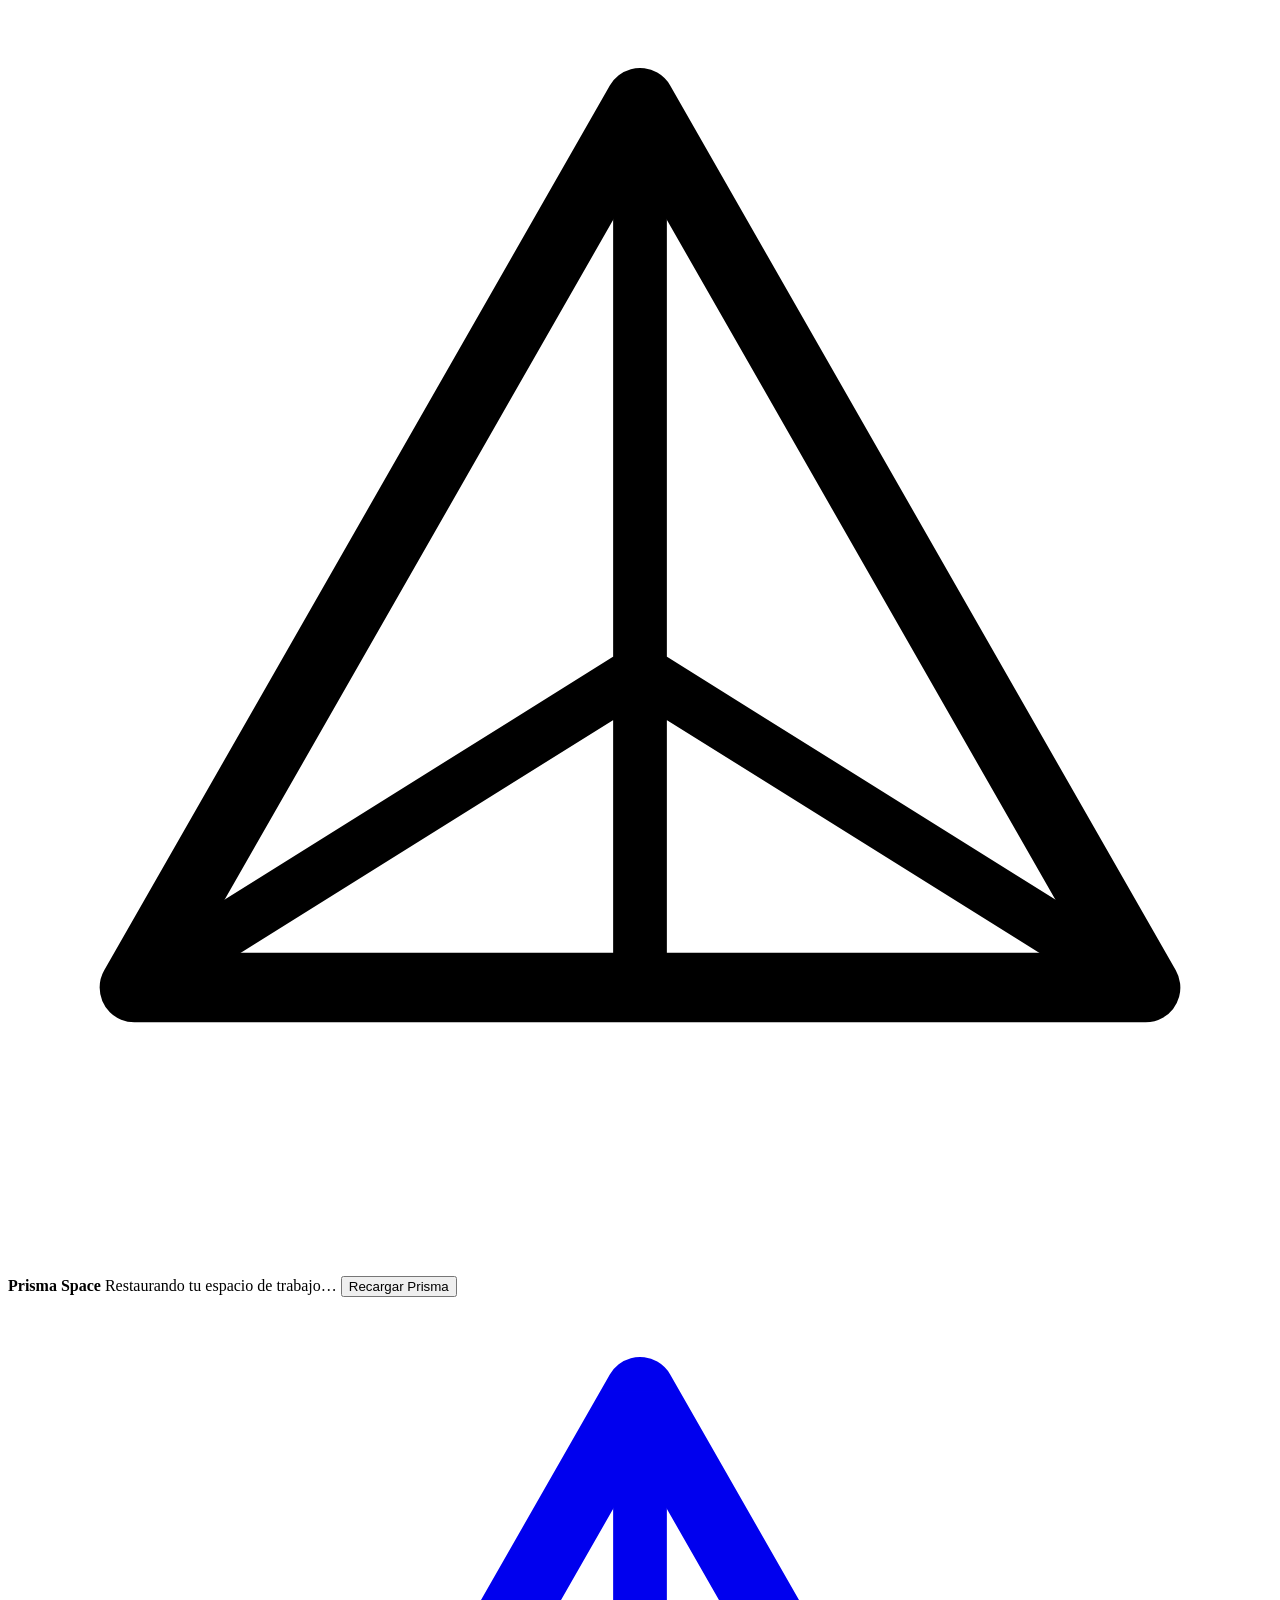
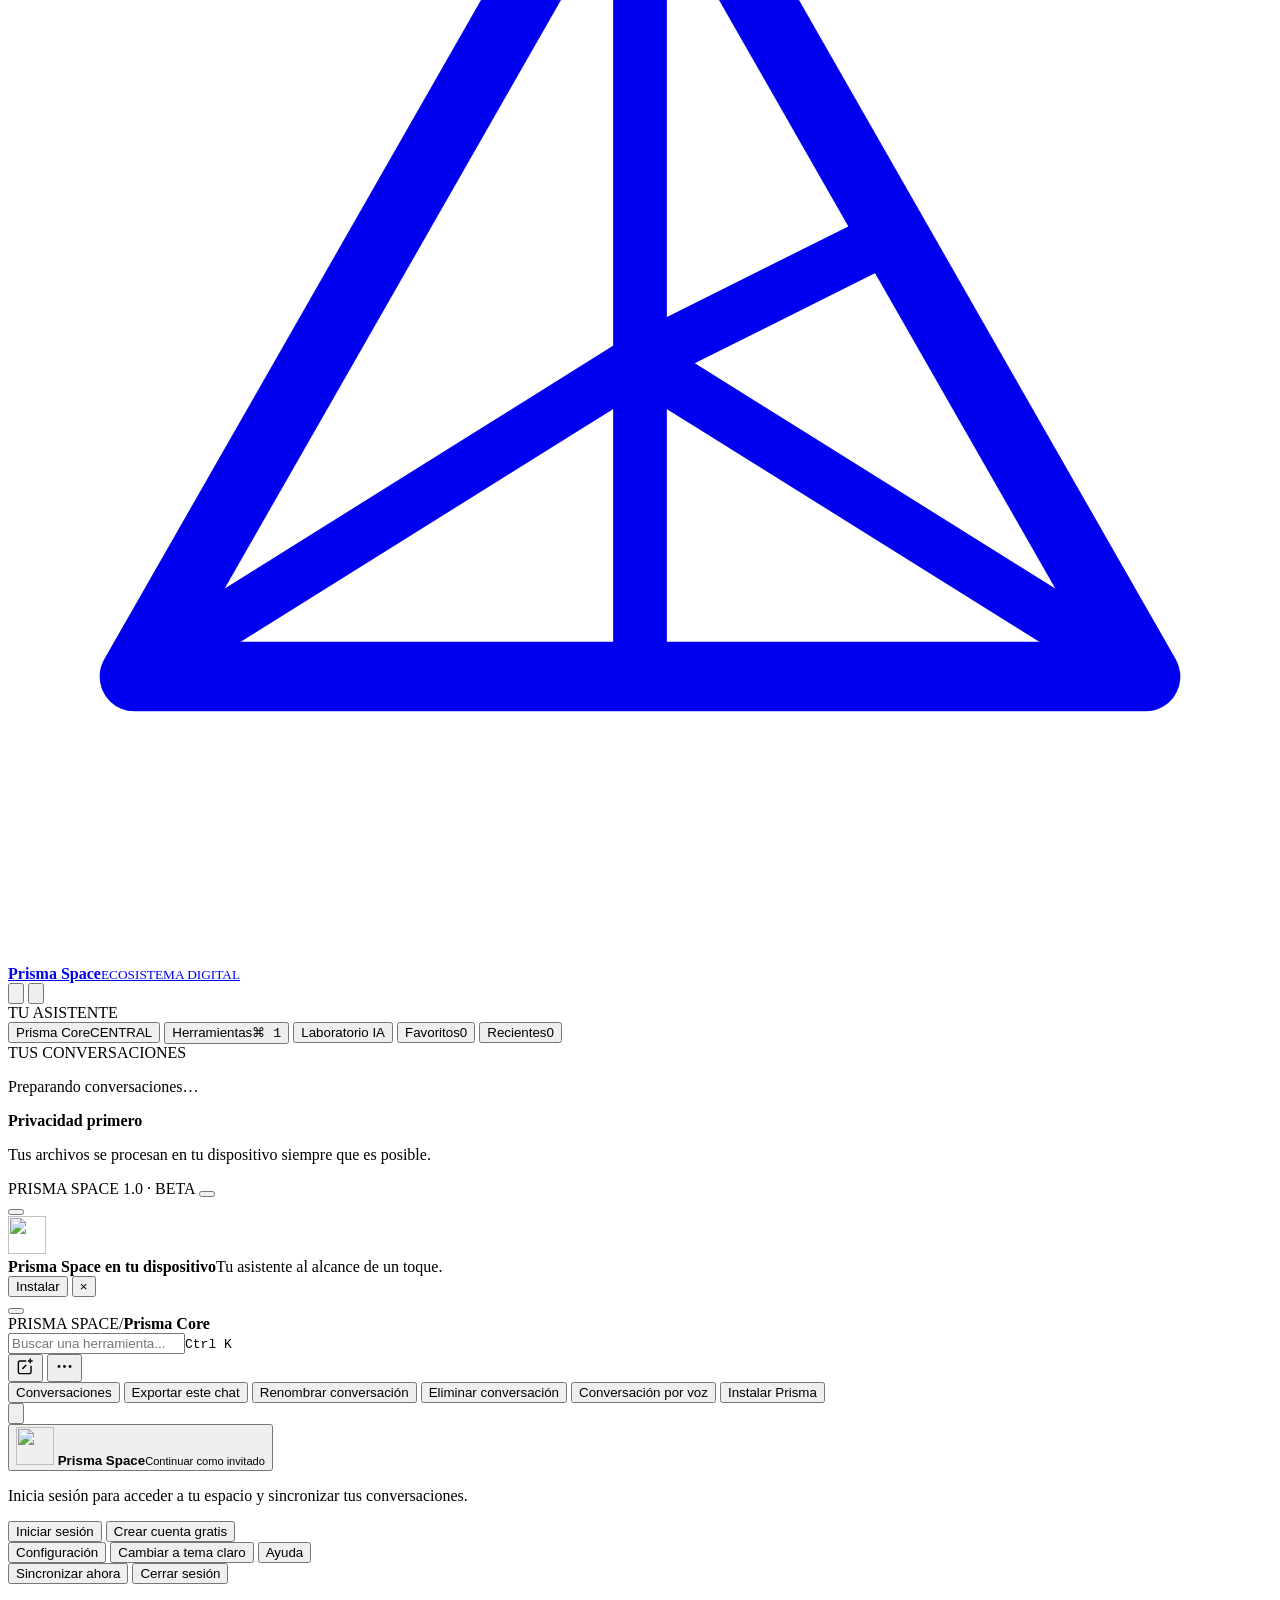
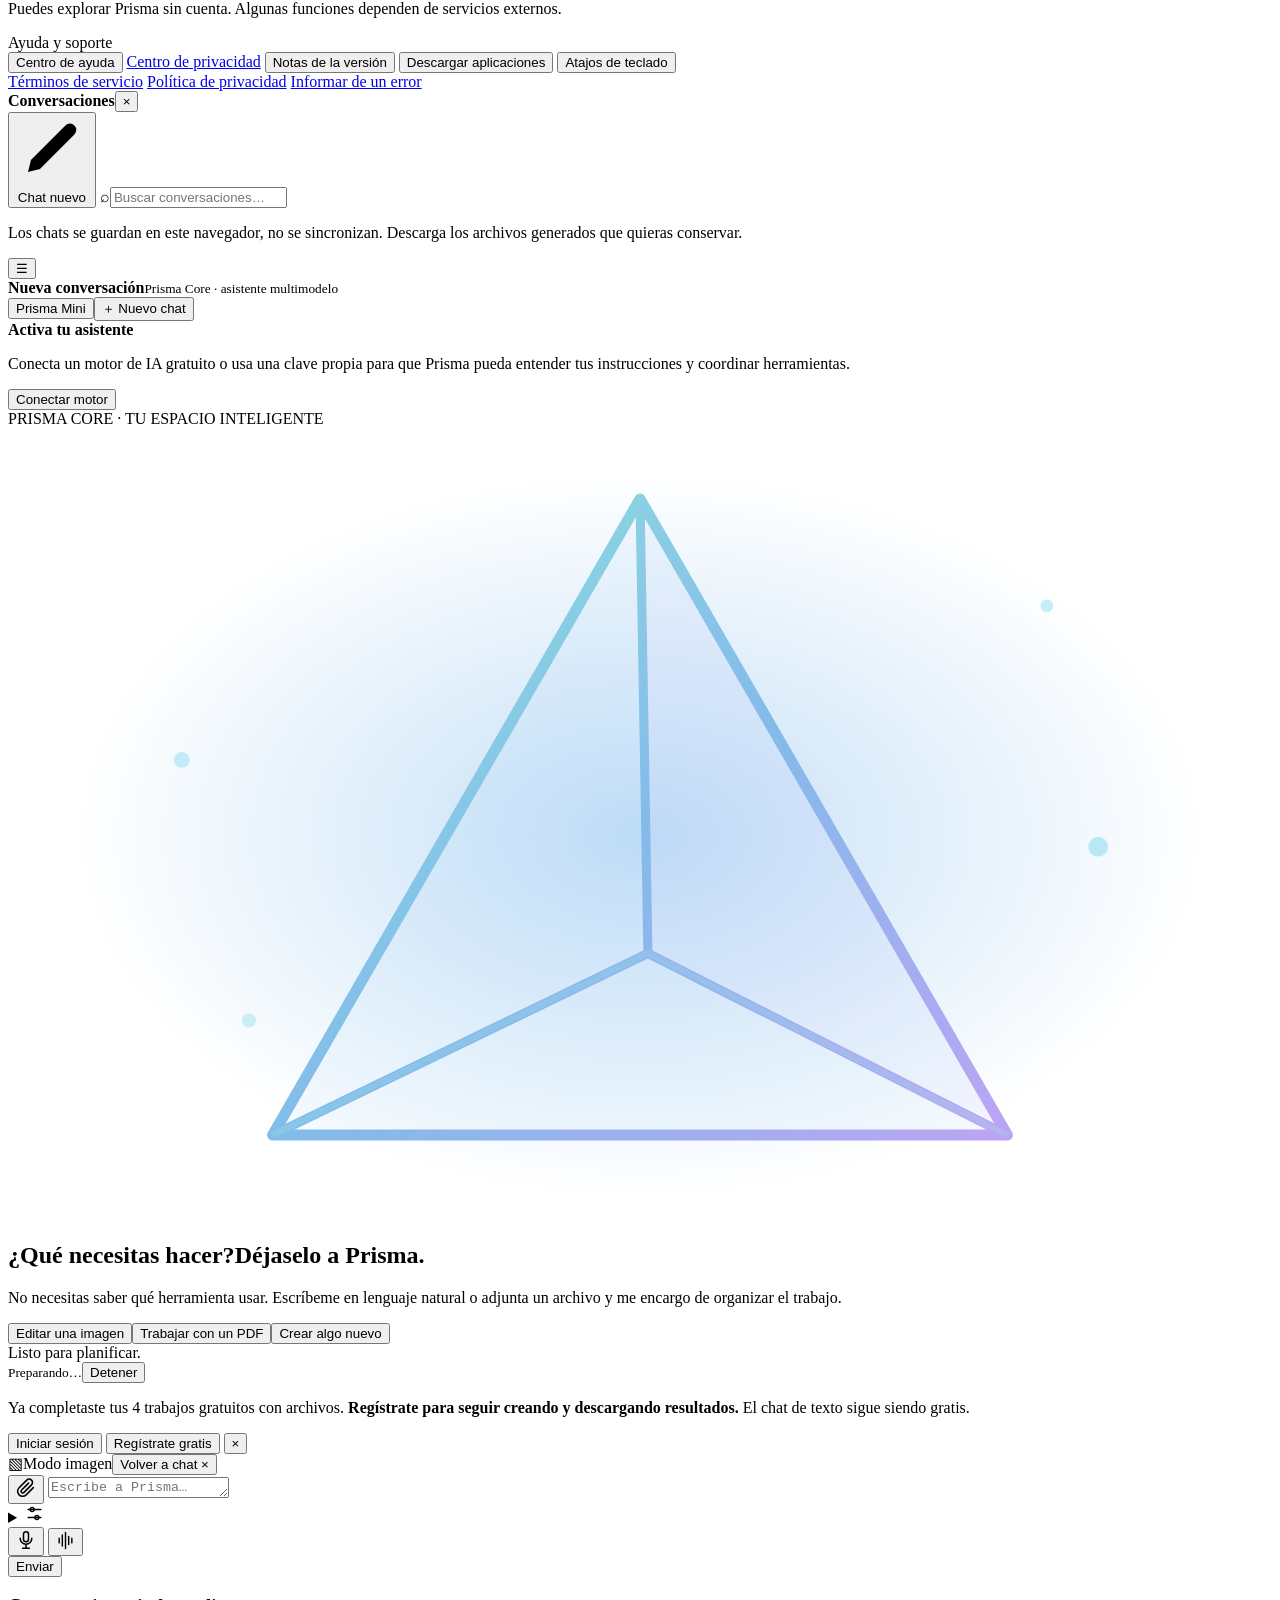
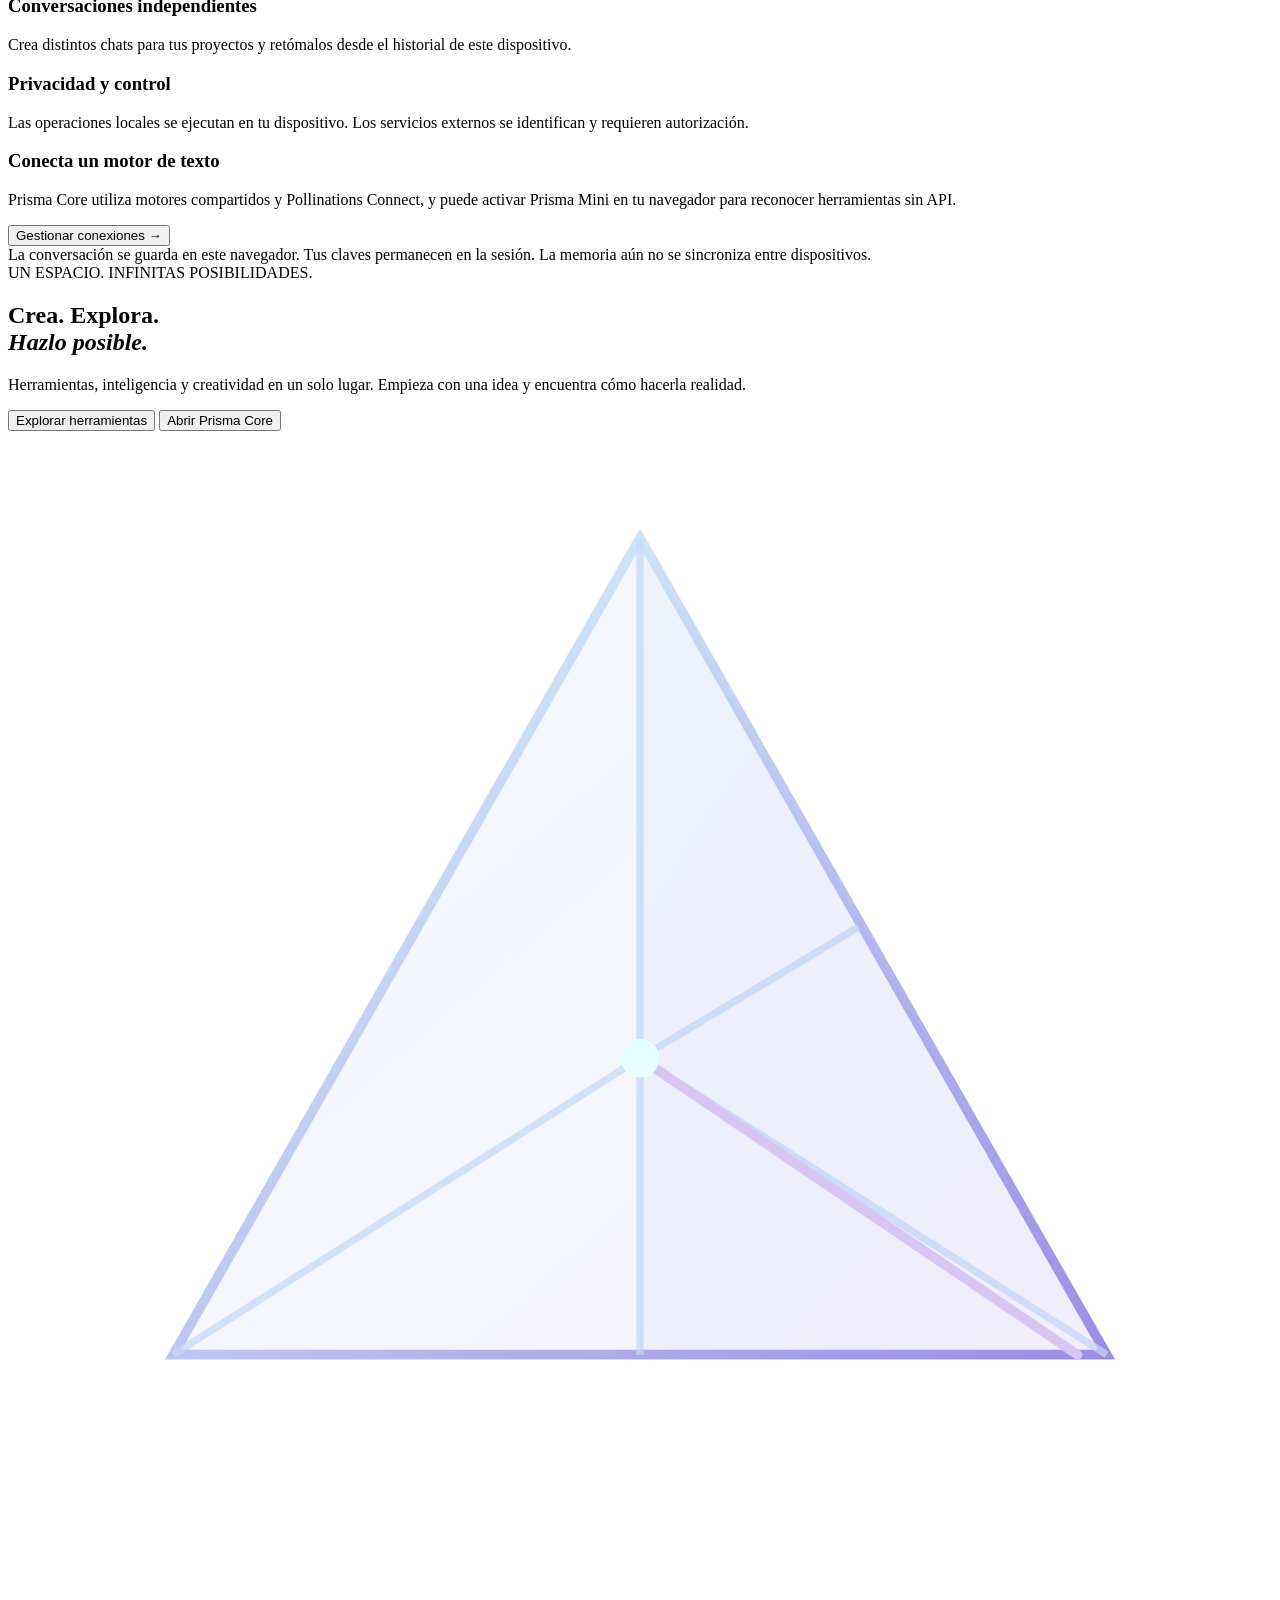
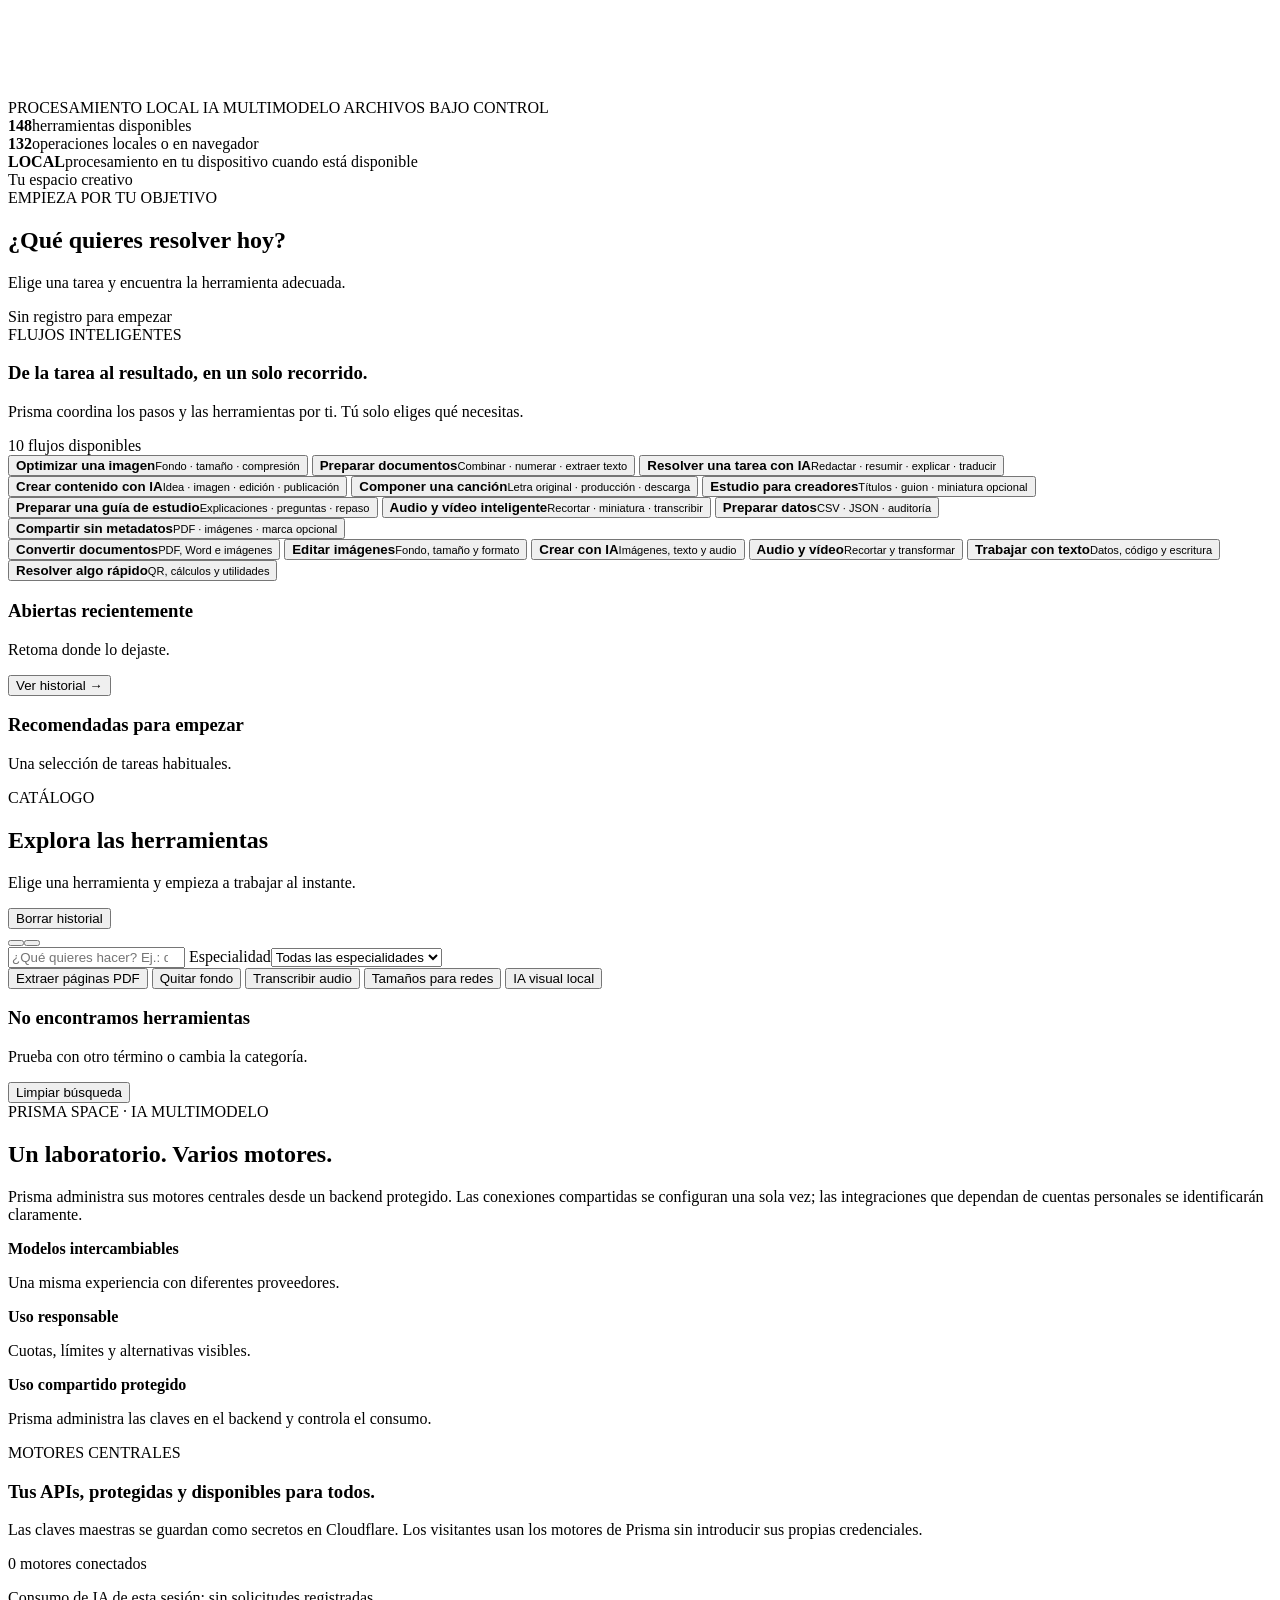
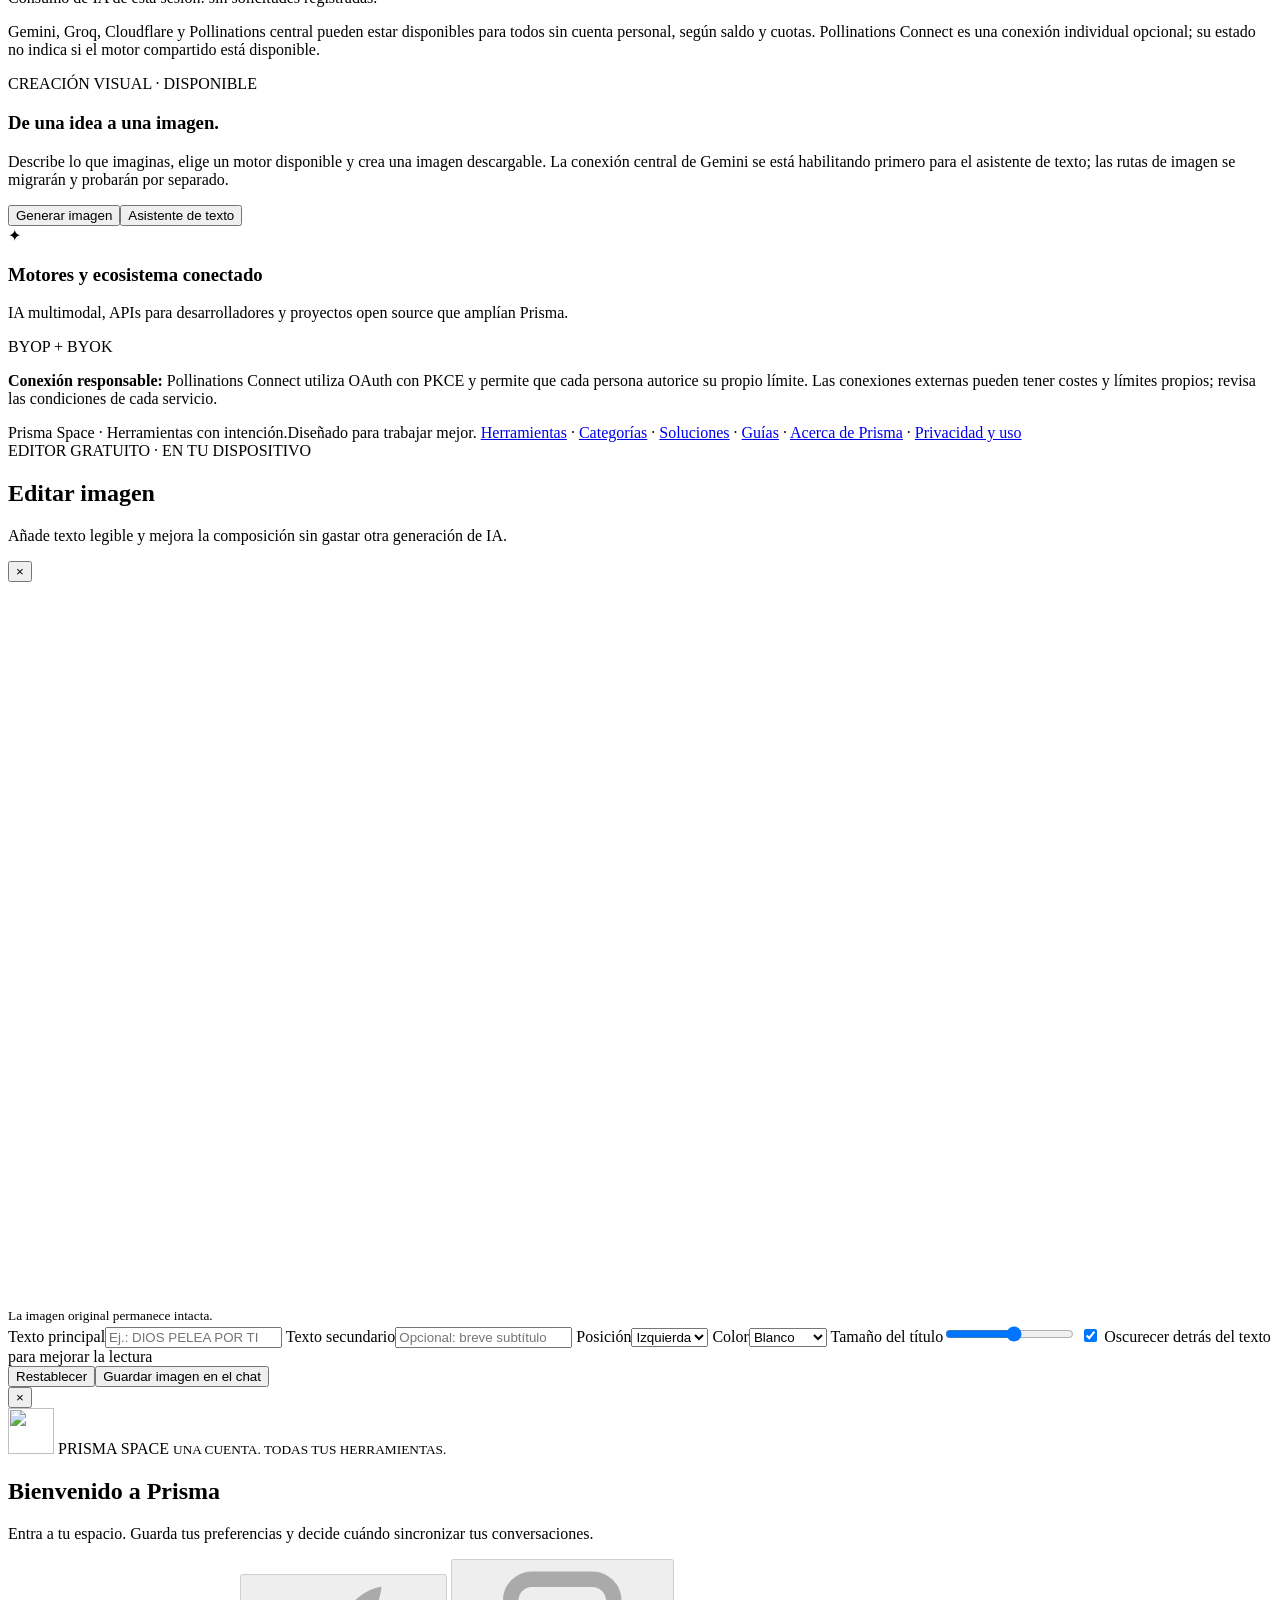
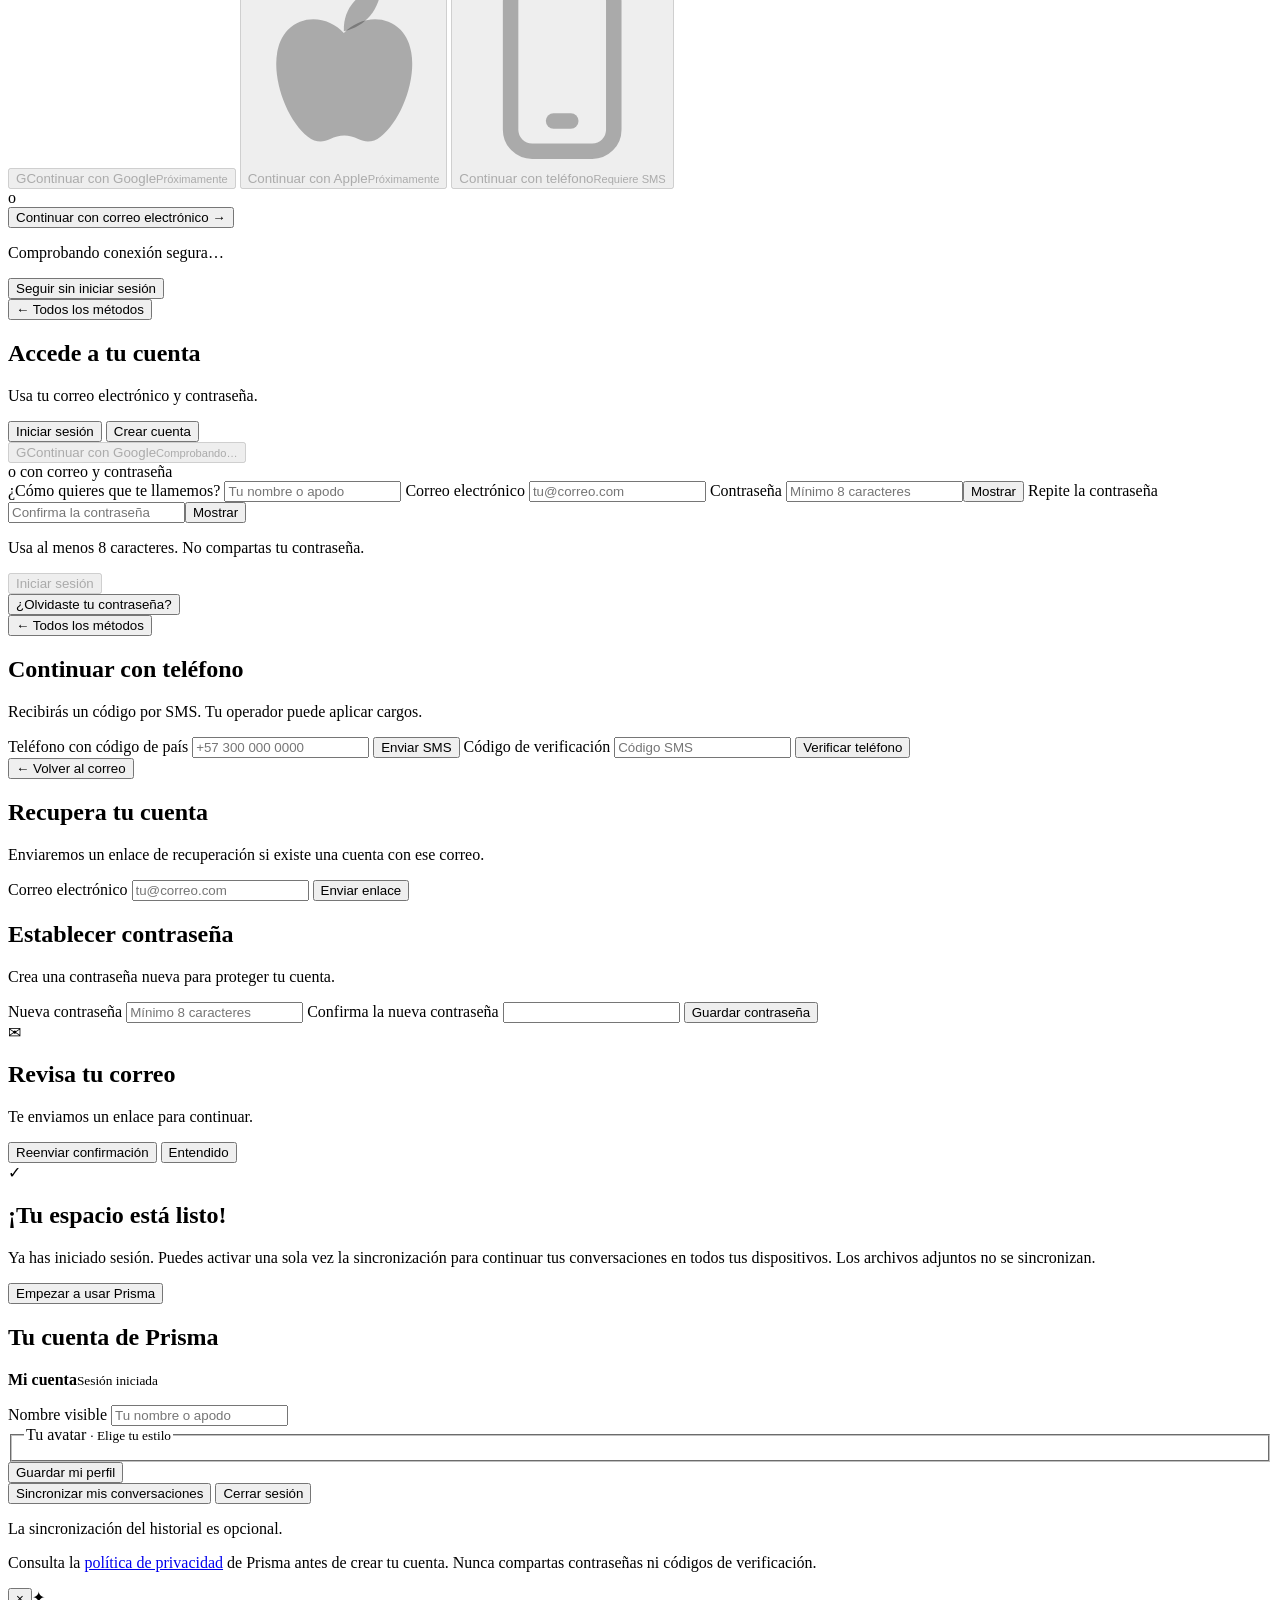
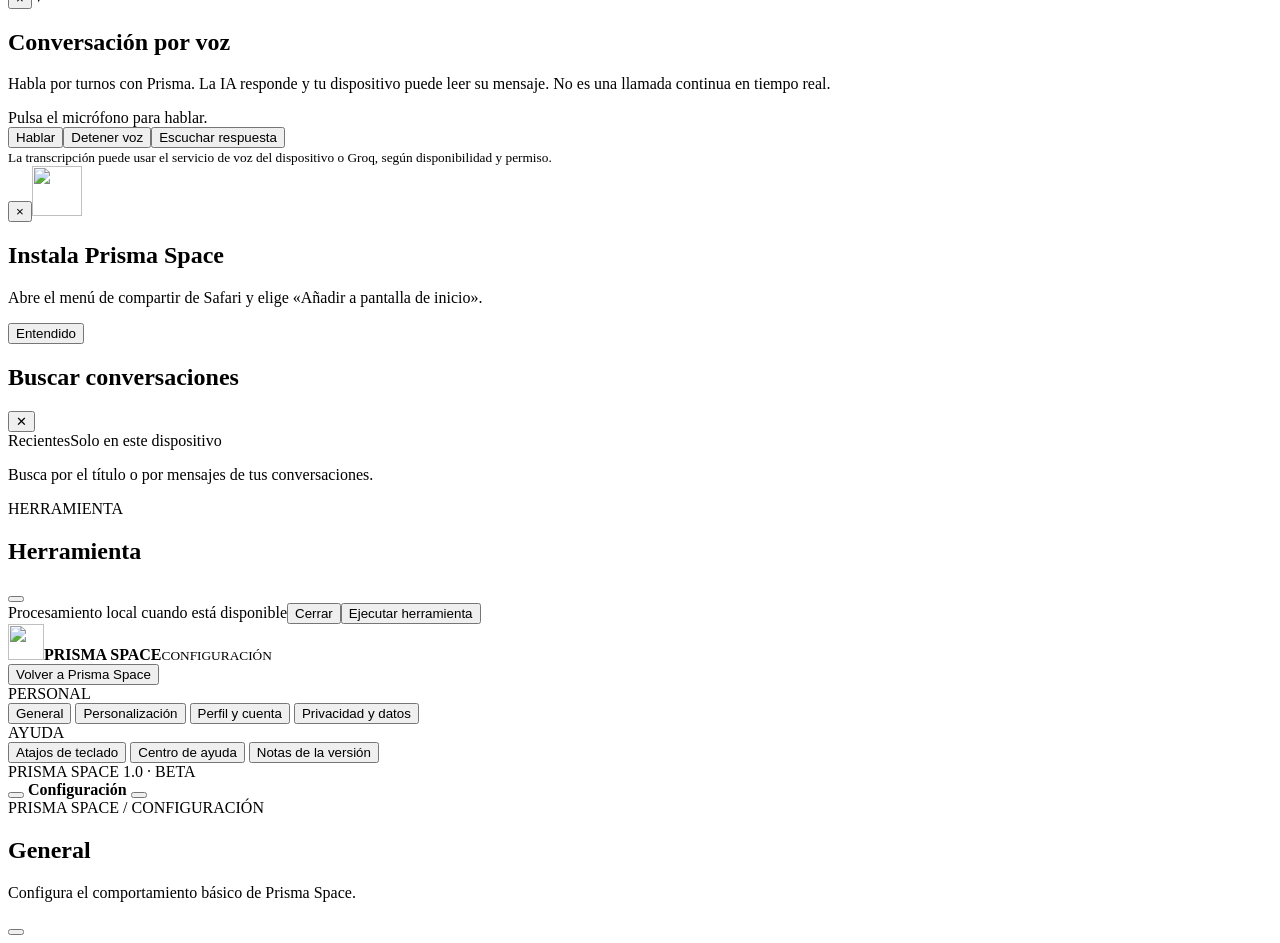
==== commit 0502dbad: "ui(lab): remove hidden provider reference from connection notice" ====
--- a/prisma/index.html
+++ b/prisma/index.html
@@ -159,13 +159,13 @@
             <div class="profile-help-menu hidden" id="profile-help-menu" role="menu" aria-label="Ayuda y soporte">
               <div class="profile-help-heading">Ayuda y soporte</div>
               <button type="button" class="profile-menu-action" data-help-section="help" role="menuitem"><span data-icon="life-buoy"></span><span>Centro de ayuda</span></button>
-              <a href="./privacy.html#privacidad" class="profile-menu-action" role="menuitem"><span data-icon="shield-check"></span><span>Centro de privacidad</span></a>
+              <a href="./privacy#privacidad" class="profile-menu-action" role="menuitem"><span data-icon="shield-check"></span><span>Centro de privacidad</span></a>
               <button type="button" class="profile-menu-action" data-help-section="whatsNew" role="menuitem"><span data-icon="book-open"></span><span>Notas de la versión</span></button>
               <button type="button" id="help-profile-install" class="profile-menu-action" role="menuitem"><span data-icon="download"></span><span>Descargar aplicaciones</span></button>
               <button type="button" class="profile-menu-action" data-help-section="shortcuts" role="menuitem"><span data-icon="keyboard"></span><span>Atajos de teclado</span></button>
               <div class="profile-help-divider"></div>
-              <a href="./privacy.html#condiciones" class="profile-menu-action" role="menuitem"><span data-icon="file-text"></span><span>Términos de servicio</span></a>
-              <a href="./privacy.html#privacidad" class="profile-menu-action" role="menuitem"><span data-icon="lock"></span><span>Política de privacidad</span></a>
+              <a href="./privacy#condiciones" class="profile-menu-action" role="menuitem"><span data-icon="file-text"></span><span>Términos de servicio</span></a>
+              <a href="./privacy#privacidad" class="profile-menu-action" role="menuitem"><span data-icon="lock"></span><span>Política de privacidad</span></a>
               <a href="https://github.com/AndresYepez23/PRISMA/issues/new" target="_blank" rel="noopener noreferrer" class="profile-menu-action" role="menuitem"><span data-icon="bug"></span><span>Informar de un error</span></a>
             </div>
           </div>
@@ -377,10 +377,10 @@
           </section>
           <div class="ai-feature-card"><div class="ai-feature-copy"><span class="ai-feature-label">CREACIÓN VISUAL · DISPONIBLE</span><h3>De una idea a una imagen.</h3><p>Describe lo que imaginas, elige un motor disponible y crea una imagen descargable. La conexión central de Gemini se está habilitando primero para el asistente de texto; las rutas de imagen se migrarán y probarán por separado.</p><div class="hero-actions"><button class="button button-primary" id="open-image-gen"><span data-icon="sparkles"></span> Generar imagen</button><button class="button button-quiet" id="open-ai-assistant"><span data-icon="message-circle"></span> Asistente de texto</button></div></div><div class="ai-feature-art"><span class="ai-orb ai-orb-one"></span><span class="ai-orb ai-orb-two"></span><span class="ai-art-spark">✦</span></div></div><div class="provider-heading"><div><h3>Motores y ecosistema conectado</h3><p>IA multimodal, APIs para desarrolladores y proyectos open source que amplían Prisma.</p></div><span class="status-pill status-planned">BYOP + BYOK</span></div>
           <div class="provider-grid" id="provider-grid"></div>
-          <div class="notice-panel"><span data-icon="info"></span><p><strong>Conexión responsable:</strong> Pollinations Connect utiliza OAuth con PKCE y permite que cada persona autorice su propio límite. Hugging Face reúne modelos y proveedores como Groq, Fal AI y Together desde una sola conexión. Los costes y límites dependen de cada servicio.</p></div>
+          <div class="notice-panel"><span data-icon="info"></span><p><strong>Conexión responsable:</strong> Pollinations Connect utiliza OAuth con PKCE y permite que cada persona autorice su propio límite. Las conexiones externas pueden tener costes y límites propios; revisa las condiciones de cada servicio.</p></div>
         </section>
 
-        <footer class="main-footer"><span>Prisma Space <span class="footer-dot">·</span> Herramientas con intención.</span><span>Diseñado para trabajar mejor. <a href="/herramientas/">Herramientas</a> · <a href="/categorias/">Categorías</a> · <a href="/soluciones/">Soluciones</a> · <a href="/guias/">Guías</a> · <a href="/acerca.html">Acerca de Prisma</a> · <a href="./privacy.html#privacidad" id="privacy-link">Privacidad y uso</a></span></footer>
+        <footer class="main-footer"><span>Prisma Space <span class="footer-dot">·</span> Herramientas con intención.</span><span>Diseñado para trabajar mejor. <a href="/herramientas/">Herramientas</a> · <a href="/categorias/">Categorías</a> · <a href="/soluciones/">Soluciones</a> · <a href="/guias/">Guías</a> · <a href="/acerca">Acerca de Prisma</a> · <a href="./privacy#privacidad" id="privacy-link">Privacidad y uso</a></span></footer>
       </section>
     </main>
   </div>
@@ -526,7 +526,7 @@
       <p class="auth-validation" id="auth-account-sync-status">La sincronización del historial es opcional.</p>
     </div>
     <p class="auth-message" id="auth-message" role="status" aria-live="polite"></p>
-    <p class="auth-legal">Consulta la <a href="./privacy.html#privacidad" target="_blank" rel="noopener">política de privacidad</a> de Prisma antes de crear tu cuenta. Nunca compartas contraseñas ni códigos de verificación.</p>
+    <p class="auth-legal">Consulta la <a href="./privacy#privacidad" target="_blank" rel="noopener">política de privacidad</a> de Prisma antes de crear tu cuenta. Nunca compartas contraseñas ni códigos de verificación.</p>
   </section>
 </div>
 <div class="voice-backdrop hidden" id="voice-modal" role="dialog" aria-modal="true" aria-labelledby="voice-title"><section class="voice-panel"><button class="auth-close" type="button" id="voice-close" aria-label="Cerrar voz">×</button><span class="voice-orb" aria-hidden="true">✦</span><h2 id="voice-title">Conversación por voz</h2><p>Habla por turnos con Prisma. La IA responde y tu dispositivo puede leer su mensaje. No es una llamada continua en tiempo real.</p><div class="voice-transcript" id="voice-transcript" role="status">Pulsa el micrófono para hablar.</div><div class="voice-controls"><button type="button" id="voice-record">Hablar</button><button type="button" id="voice-stop">Detener voz</button><button type="button" class="hidden" id="voice-play-reply">Escuchar respuesta</button></div><small>La transcripción puede usar el servicio de voz del dispositivo o Groq, según disponibilidad y permiso.</small></section></div>
--- a/prisma/styles.css
+++ b/prisma/styles.css
@@ -1961,11 +1961,37 @@
   }
 }
 
-/* Core 5: constrained previews of locally downloaded website artifacts. */
-.core-website-preview{width:100%;margin:10px 0 12px;overflow:hidden;border:1px solid var(--border,rgba(90,103,129,.25));border-radius:14px;background:#fff}
-.core-website-frame{display:block;width:100%;height:min(56vh,520px);min-height:280px;border:0;background:#fff}
+/* Core 5: full-viewport website previews with a persistent close control on desktop and PWA. */
+body.core-website-preview-open{overflow:hidden!important;overscroll-behavior:none}
+.core-website-preview{
+ position:fixed;inset:0;z-index:1100;box-sizing:border-box;
+ display:flex;flex-direction:column;width:100vw;height:100vh;height:100dvh;
+ padding:env(safe-area-inset-top,0px) env(safe-area-inset-right,0px) env(safe-area-inset-bottom,0px) env(safe-area-inset-left,0px);
+ overflow:hidden;background:rgba(5,9,18,.86);backdrop-filter:blur(9px);
+}
 .core-website-preview.hidden{display:none!important}
-@media(max-width:640px){.core-website-frame{height:410px;min-height:320px}.core-website-preview{border-radius:10px}}
+.core-website-preview-header{
+ flex:0 0 auto;display:flex;align-items:center;justify-content:space-between;gap:12px;
+ min-height:62px;padding:9px clamp(12px,2vw,22px);
+ border-bottom:1px solid var(--line,rgba(130,140,160,.28));
+ background:var(--panel,#111827);color:var(--text,#fff);
+}
+.core-website-preview-header strong{min-width:0;font:700 14px/1.35 Manrope,system-ui,sans-serif}
+.core-website-preview-close{
+ display:inline-flex;flex:0 0 auto;align-items:center;justify-content:center;gap:7px;
+ min-width:44px;min-height:44px;padding:8px 13px;
+ border:1px solid var(--line,rgba(130,140,160,.35));border-radius:12px;
+ background:var(--panel-2,#20283a);color:var(--text,#fff);
+ font:600 13px/1.2 'DM Sans',system-ui,sans-serif;cursor:pointer;
+ touch-action:manipulation;-webkit-tap-highlight-color:transparent;
+}
+.core-website-preview-close:focus-visible{outline:2px solid var(--accent,#9d8bff);outline-offset:2px}
+.core-website-frame{display:block;flex:1 1 auto;width:100%;height:auto;min-height:0;border:0;background:#fff}
+@media(max-width:640px){
+ .core-website-preview-header{min-height:58px;padding:7px 10px}
+ .core-website-preview-header strong{font-size:13px}
+ .core-website-preview-close{min-width:48px;min-height:46px;padding:8px 12px}
+}
 
 /* PWA UX 2026-11: transient chat search, no reserved sidebar row. */
 .sidebar-search-slot{display:none!important}
@@ -3939,3 +3965,6 @@
   min-width:0!important;
   max-width:none!important;
 }
+
+/* A runtime update is opt-in: never cover the app or force a second startup. */
+.runtime-update-toast{display:flex;align-items:center;gap:12px;max-width:min(440px,calc(100vw - 24px))}.runtime-update-toast span{flex:1;min-width:0;line-height:1.5}.runtime-update-toast .mini-button{flex:0 0 auto;white-space:nowrap}
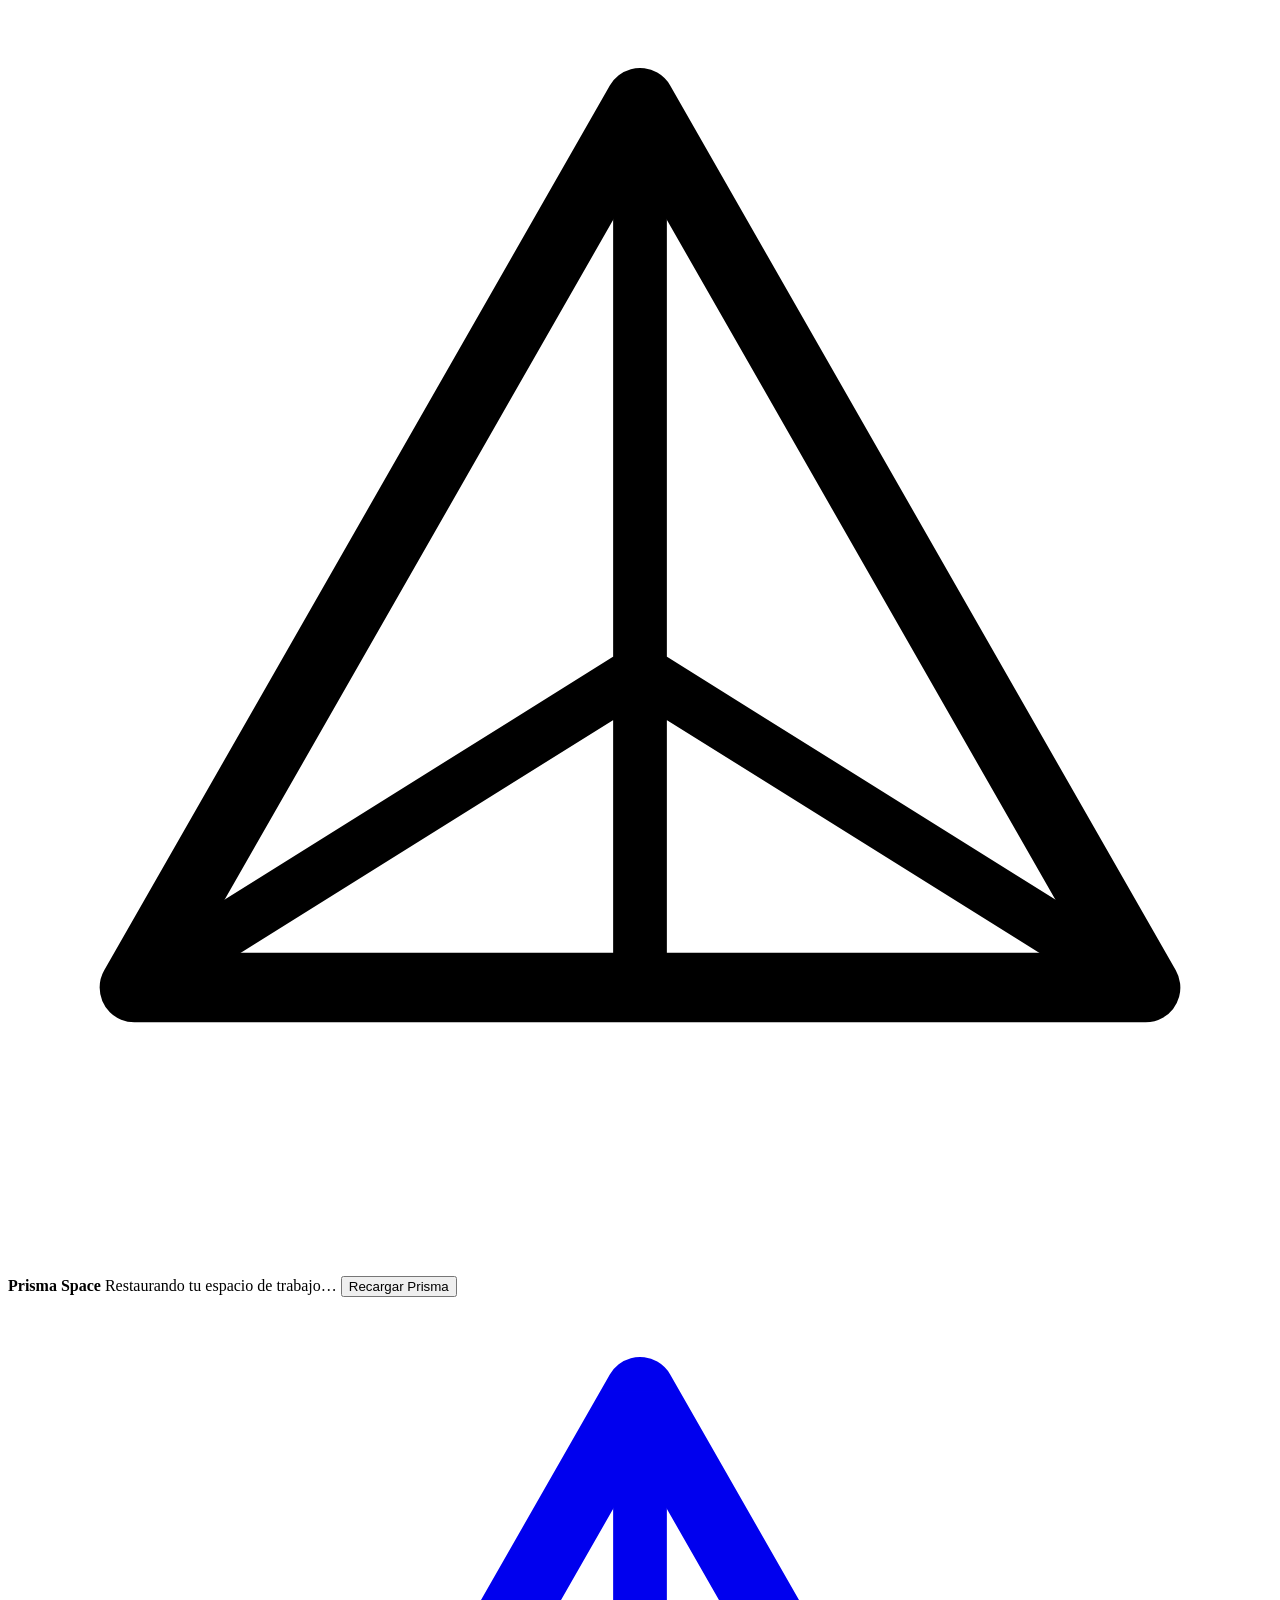
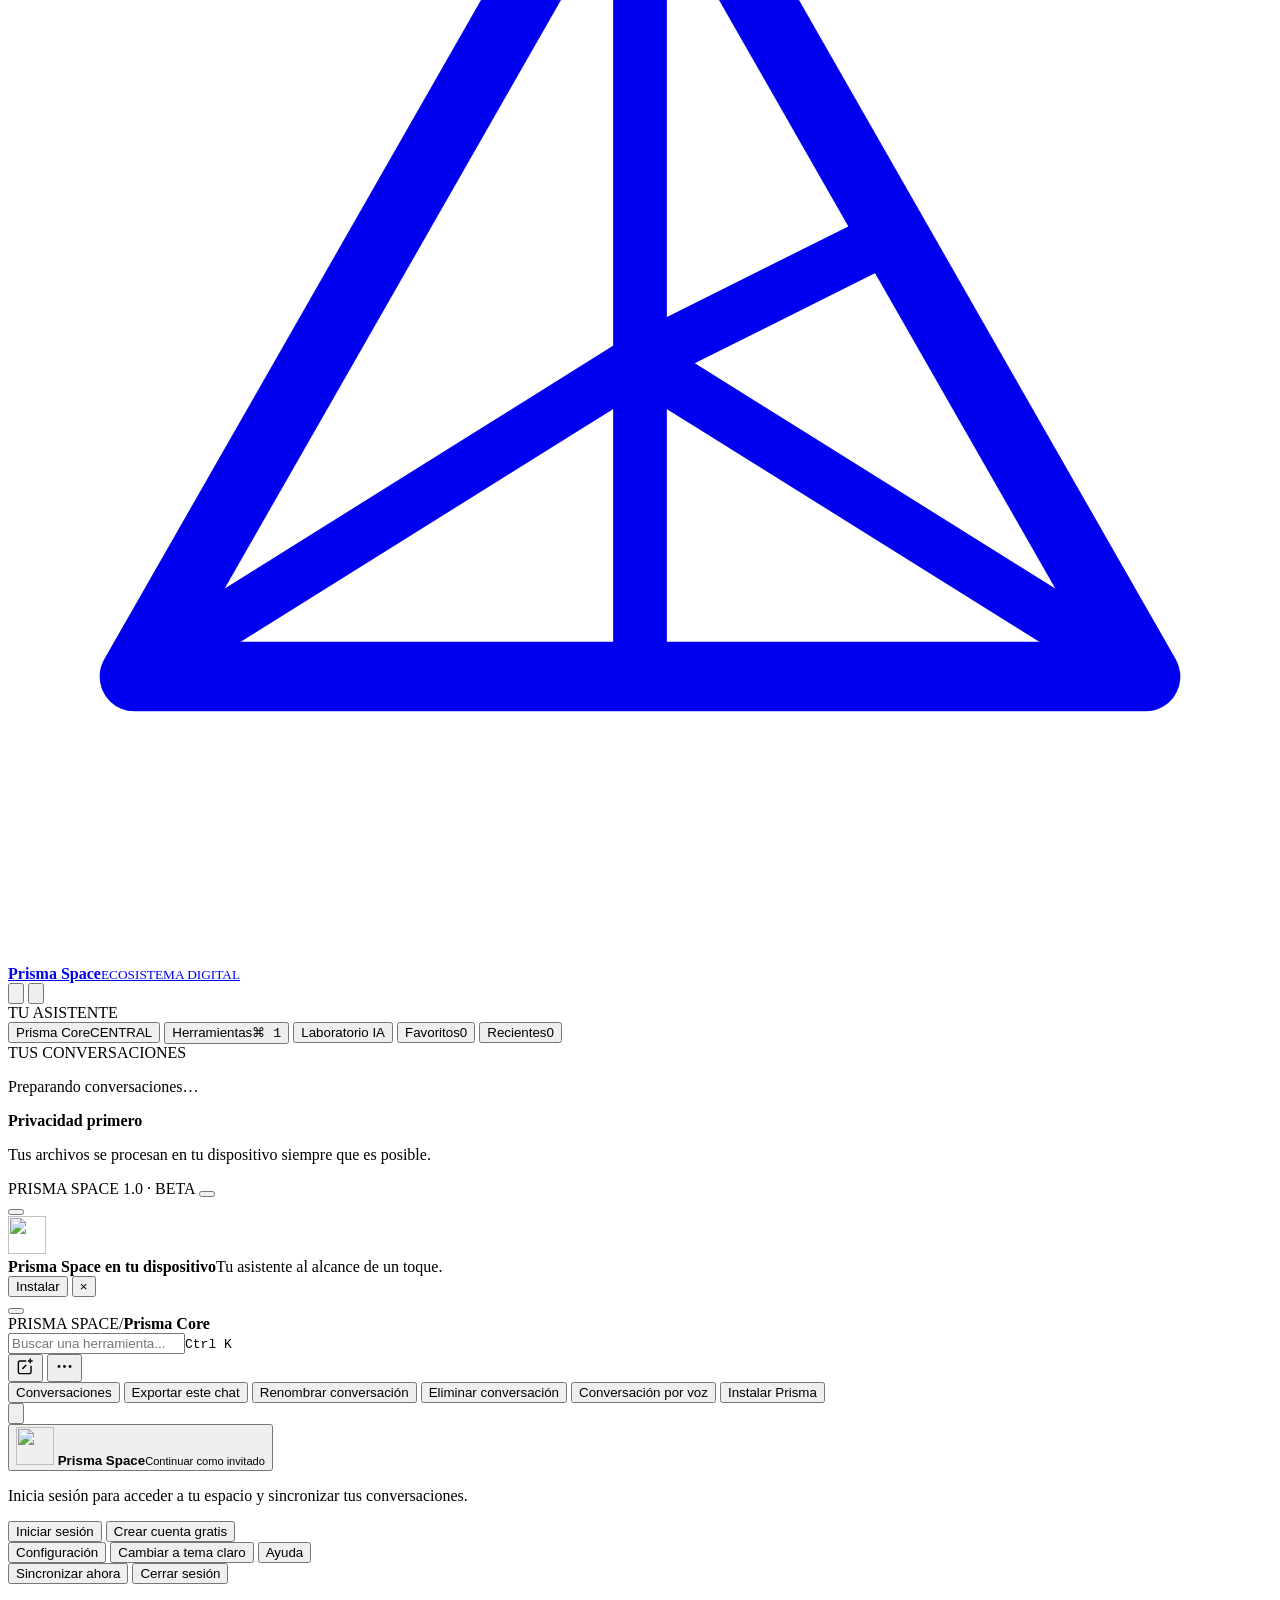
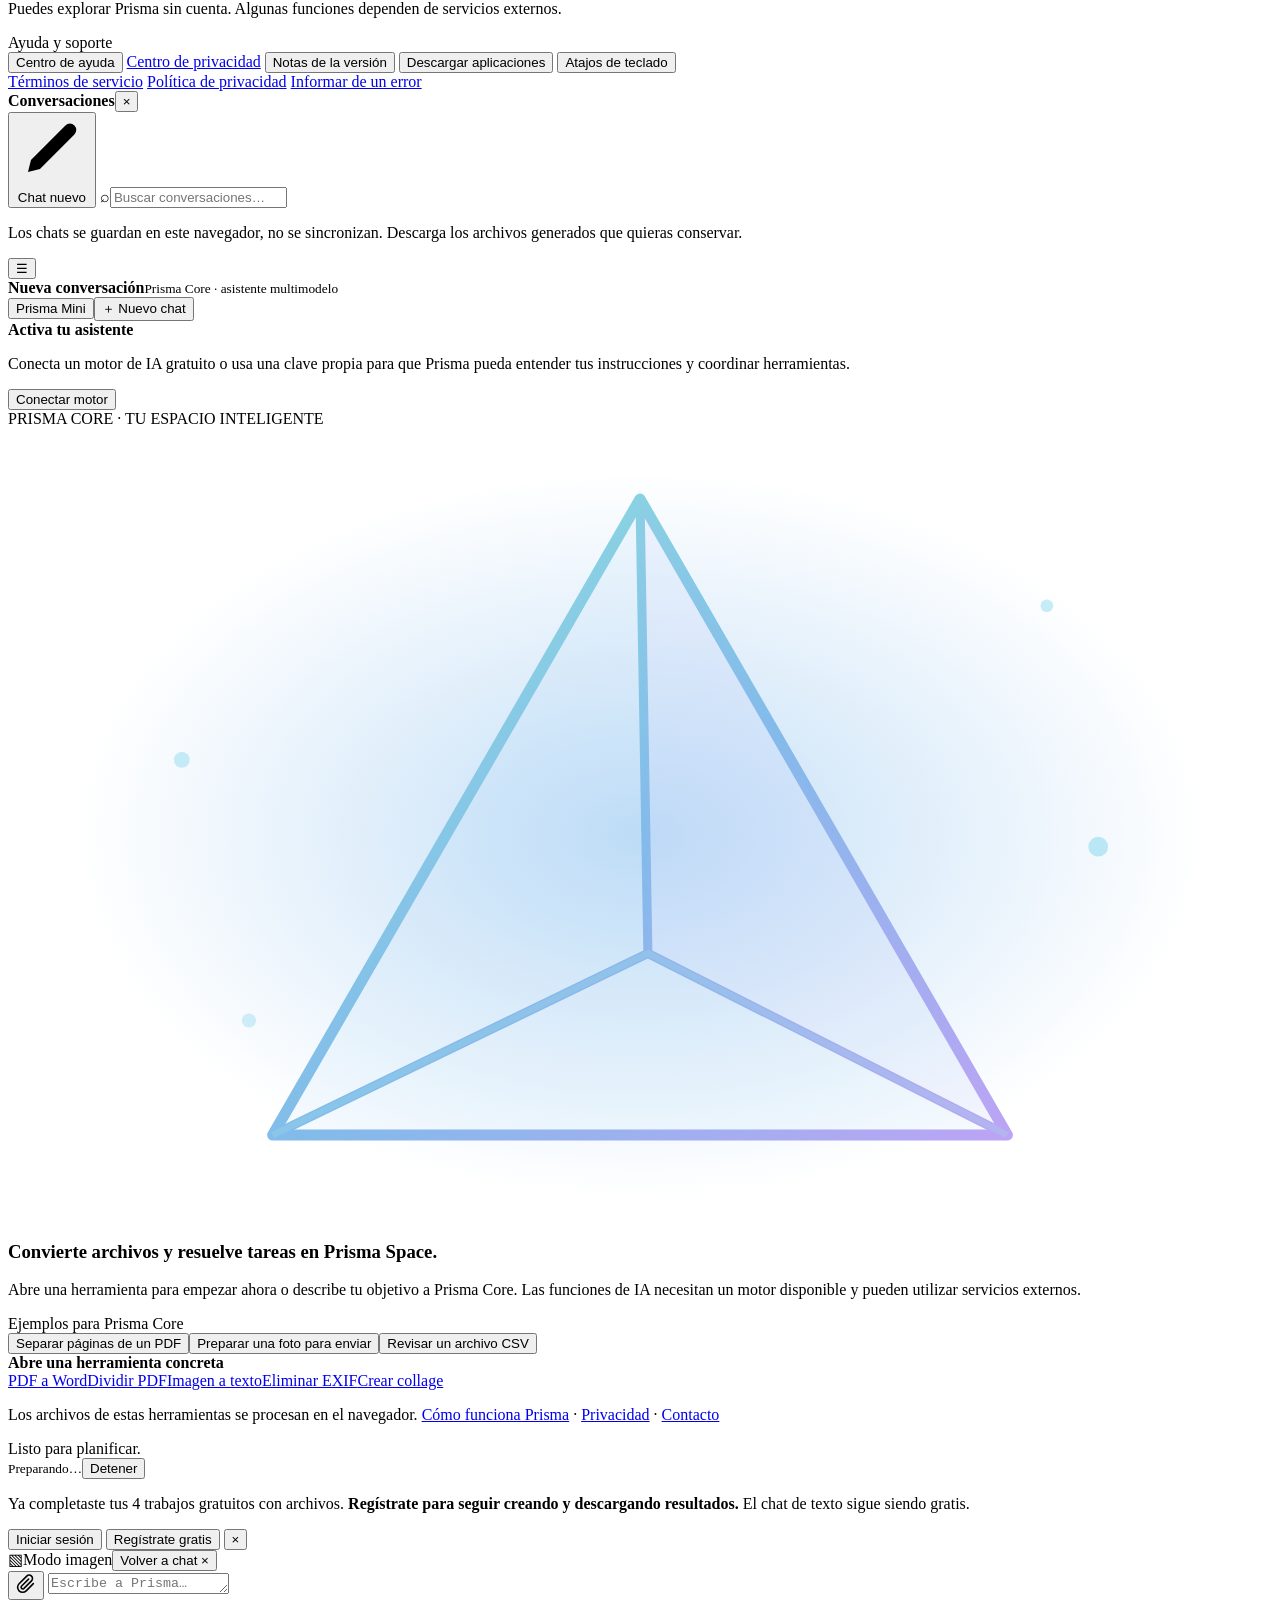
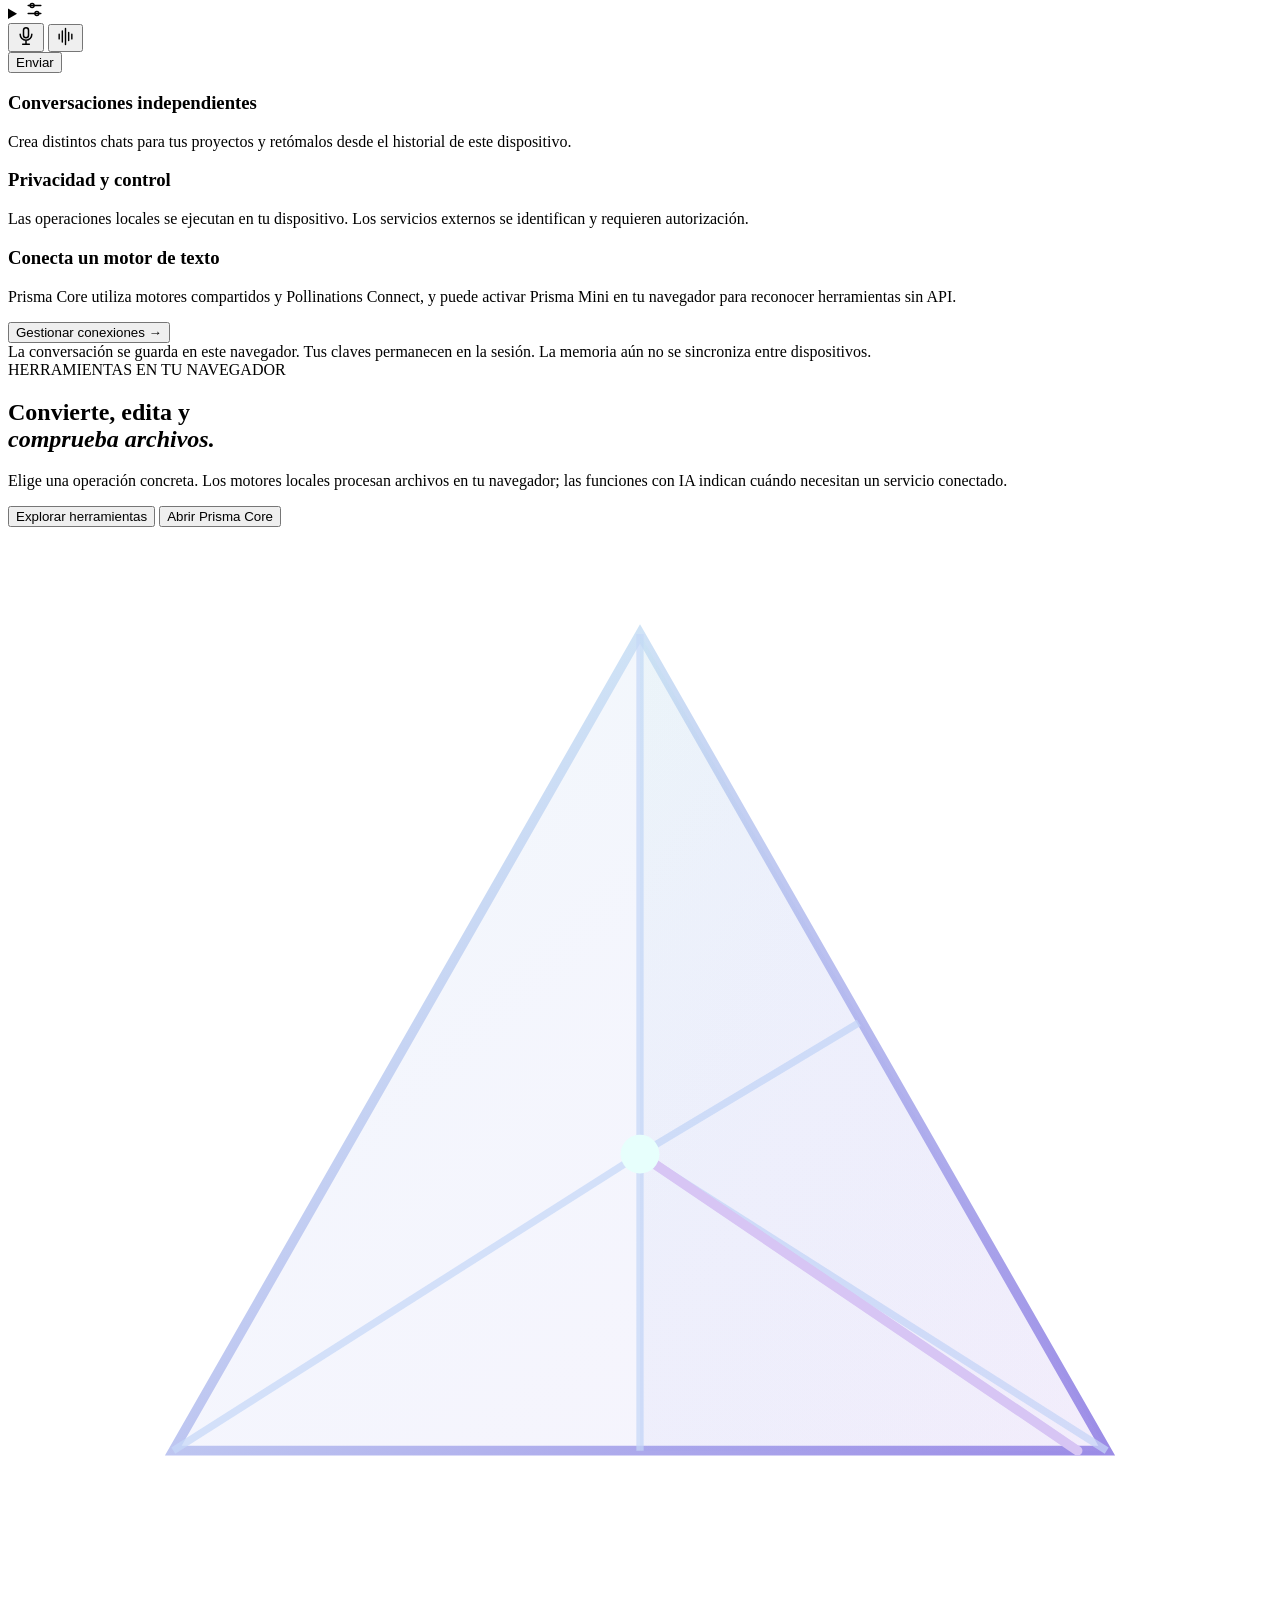
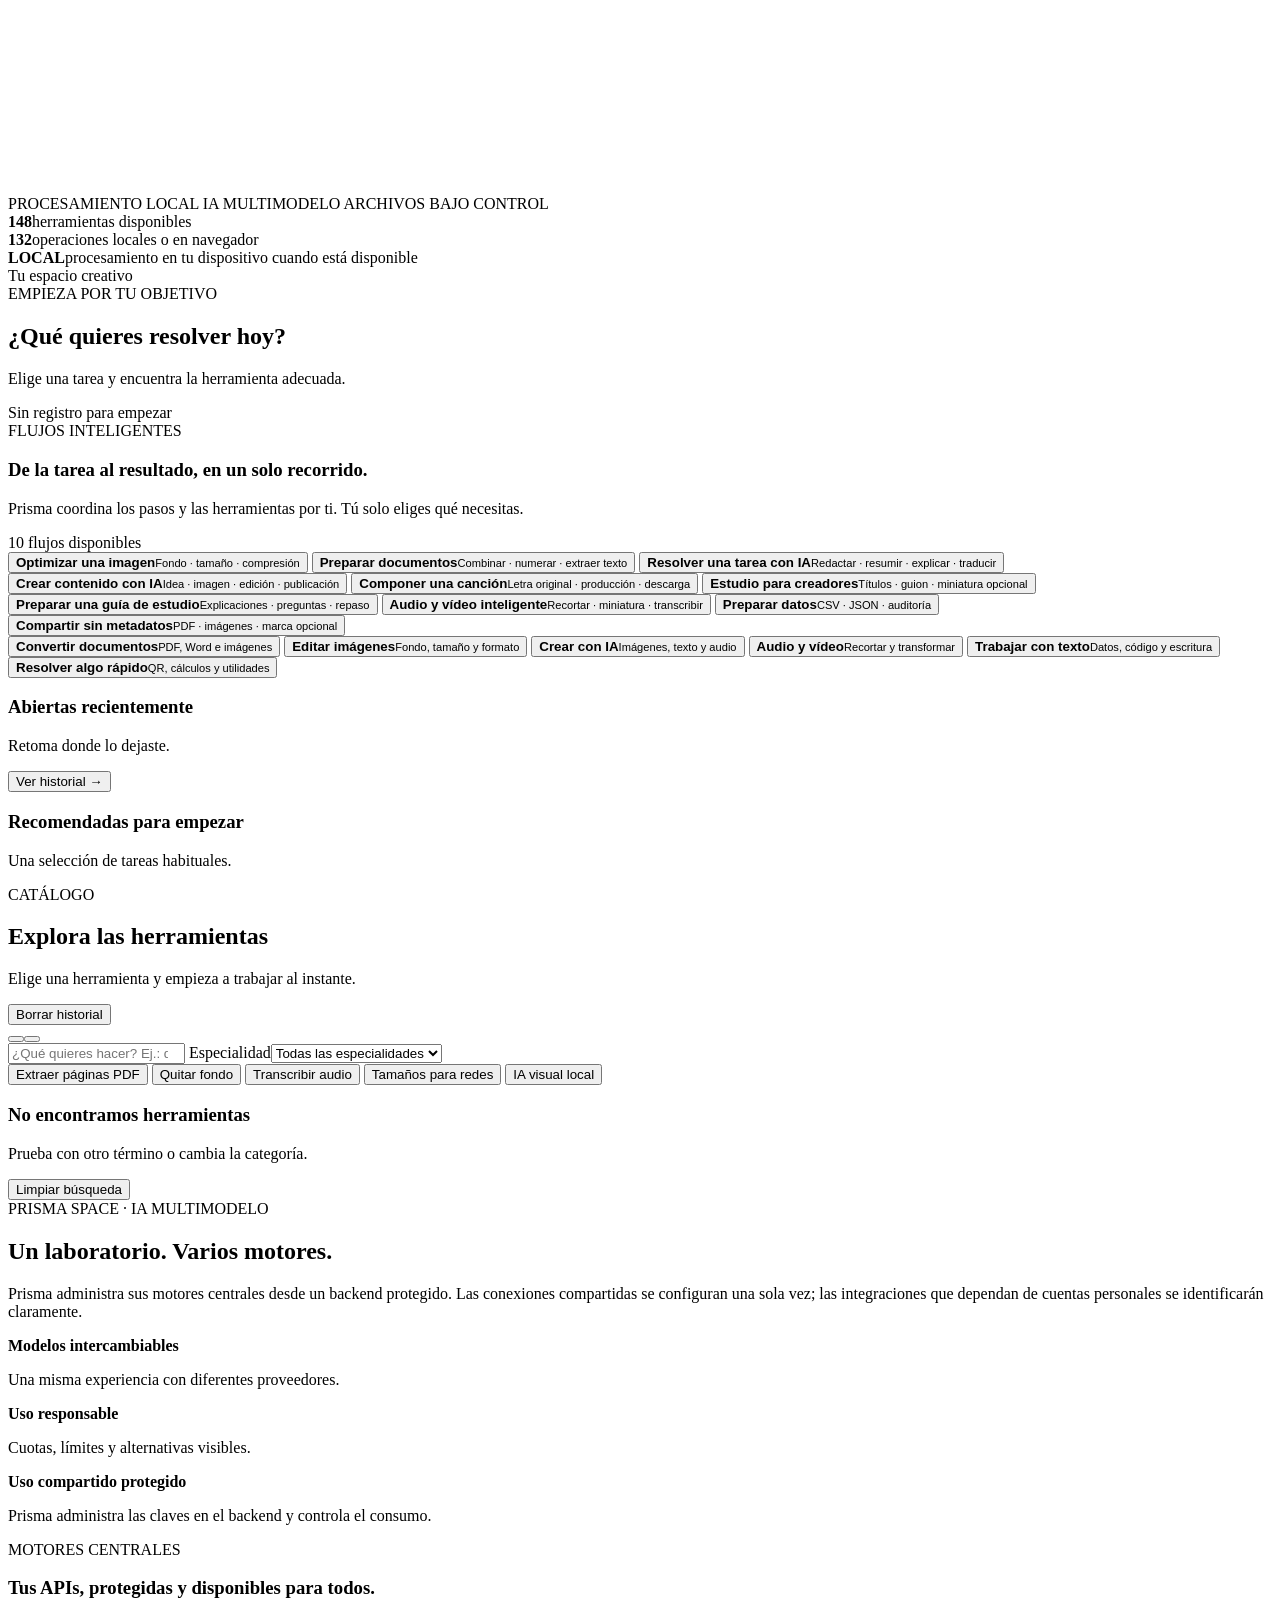
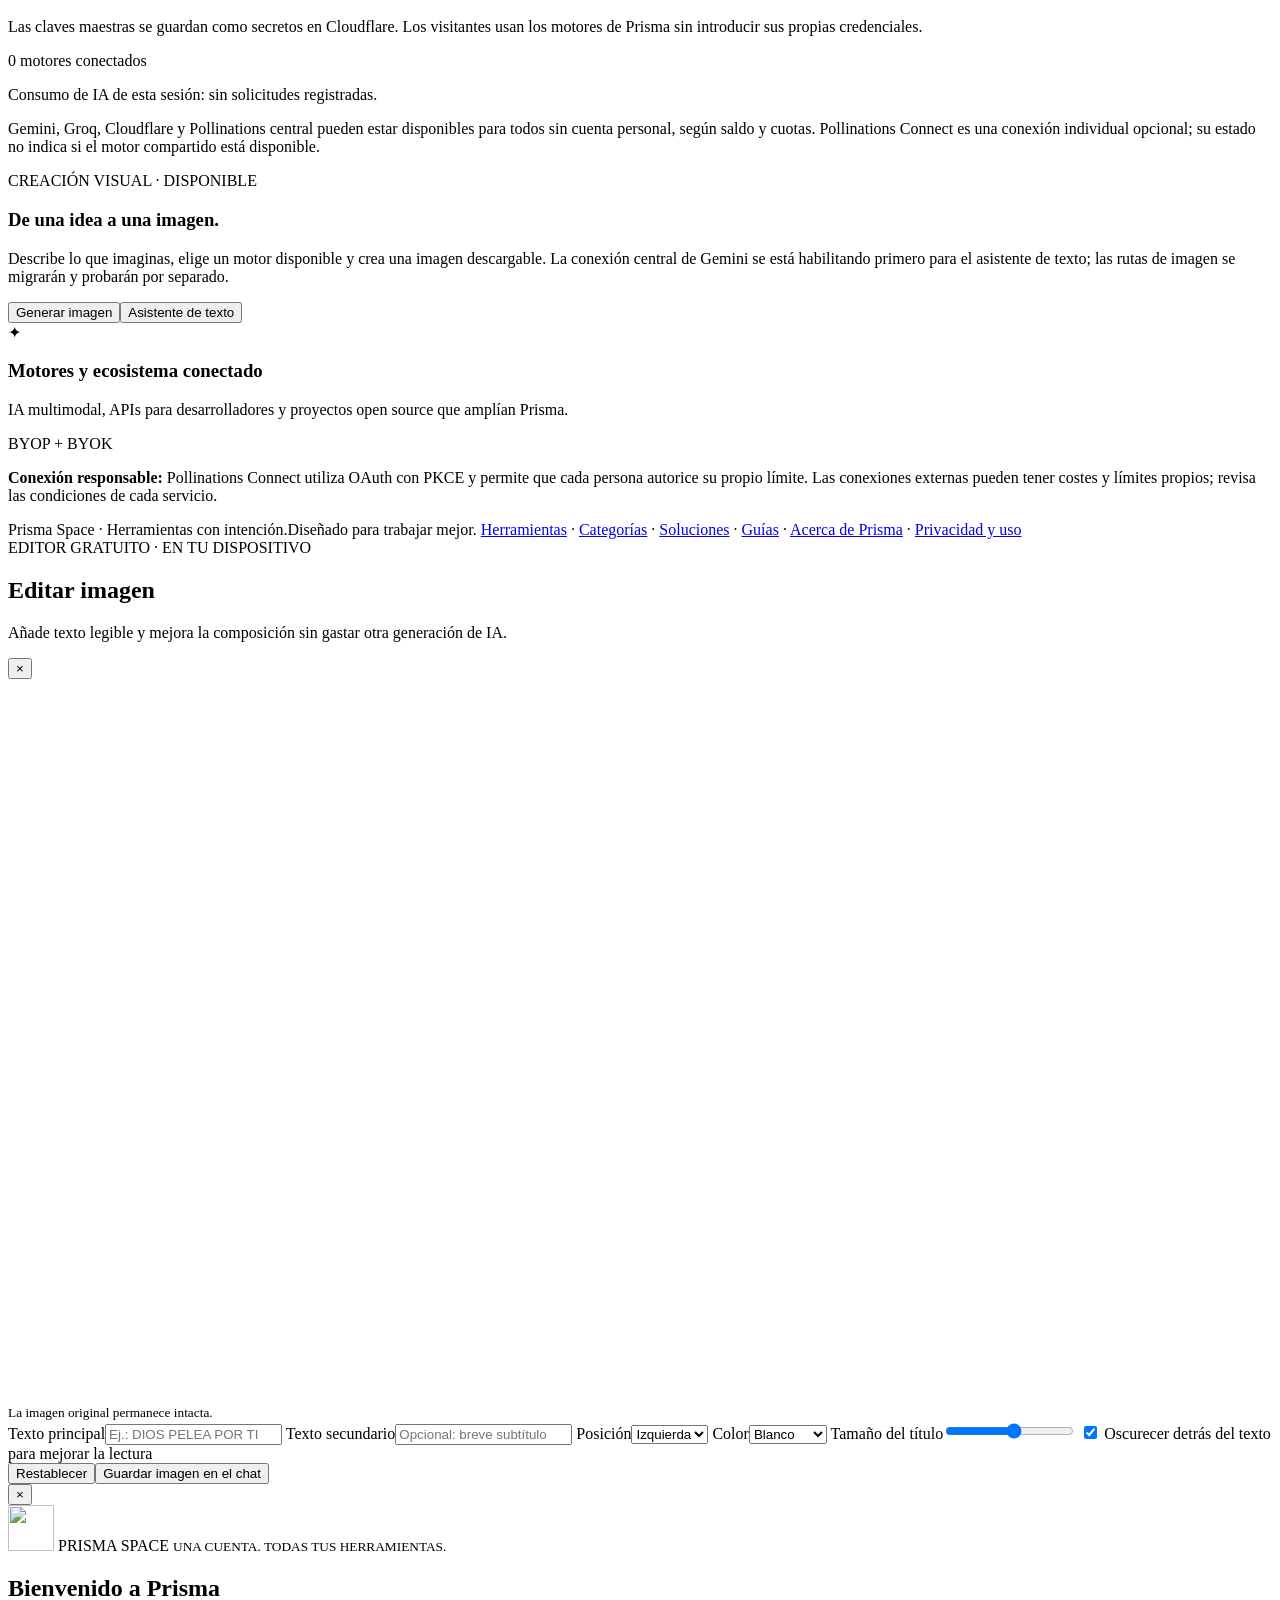
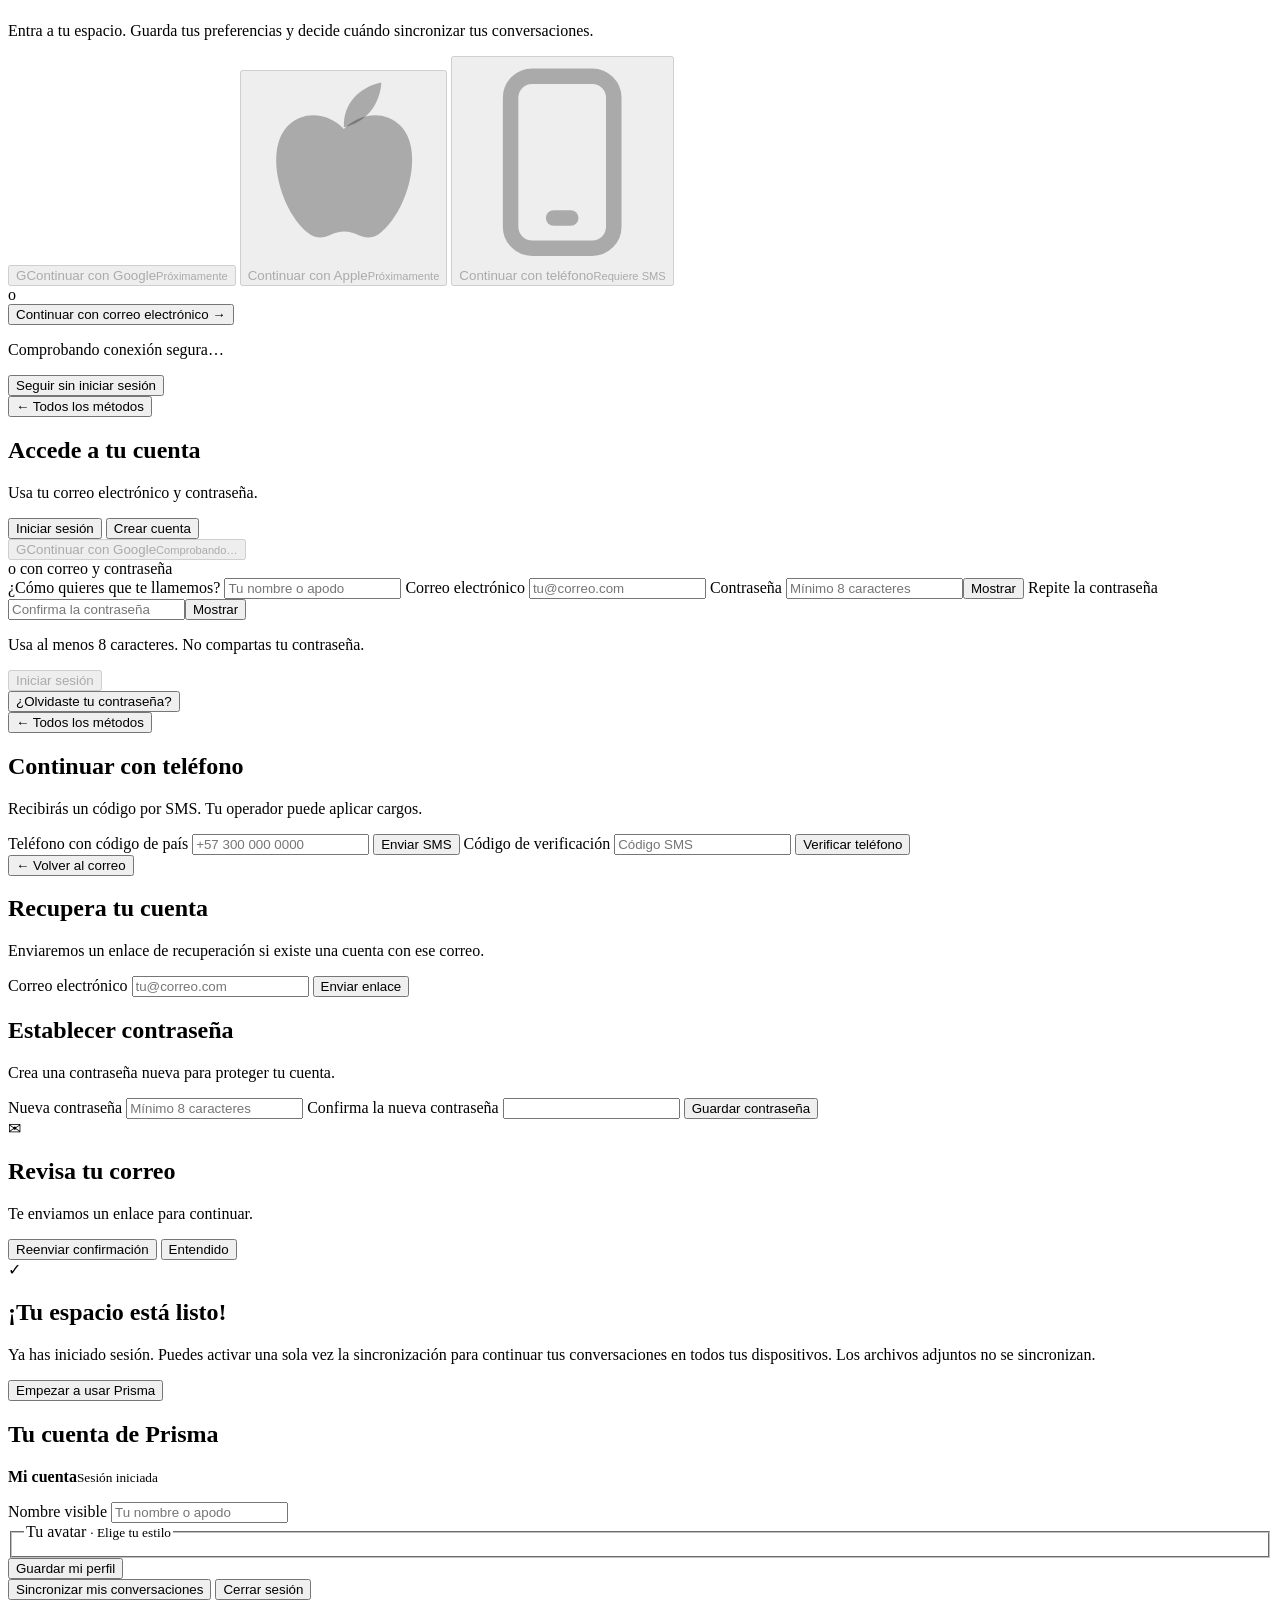
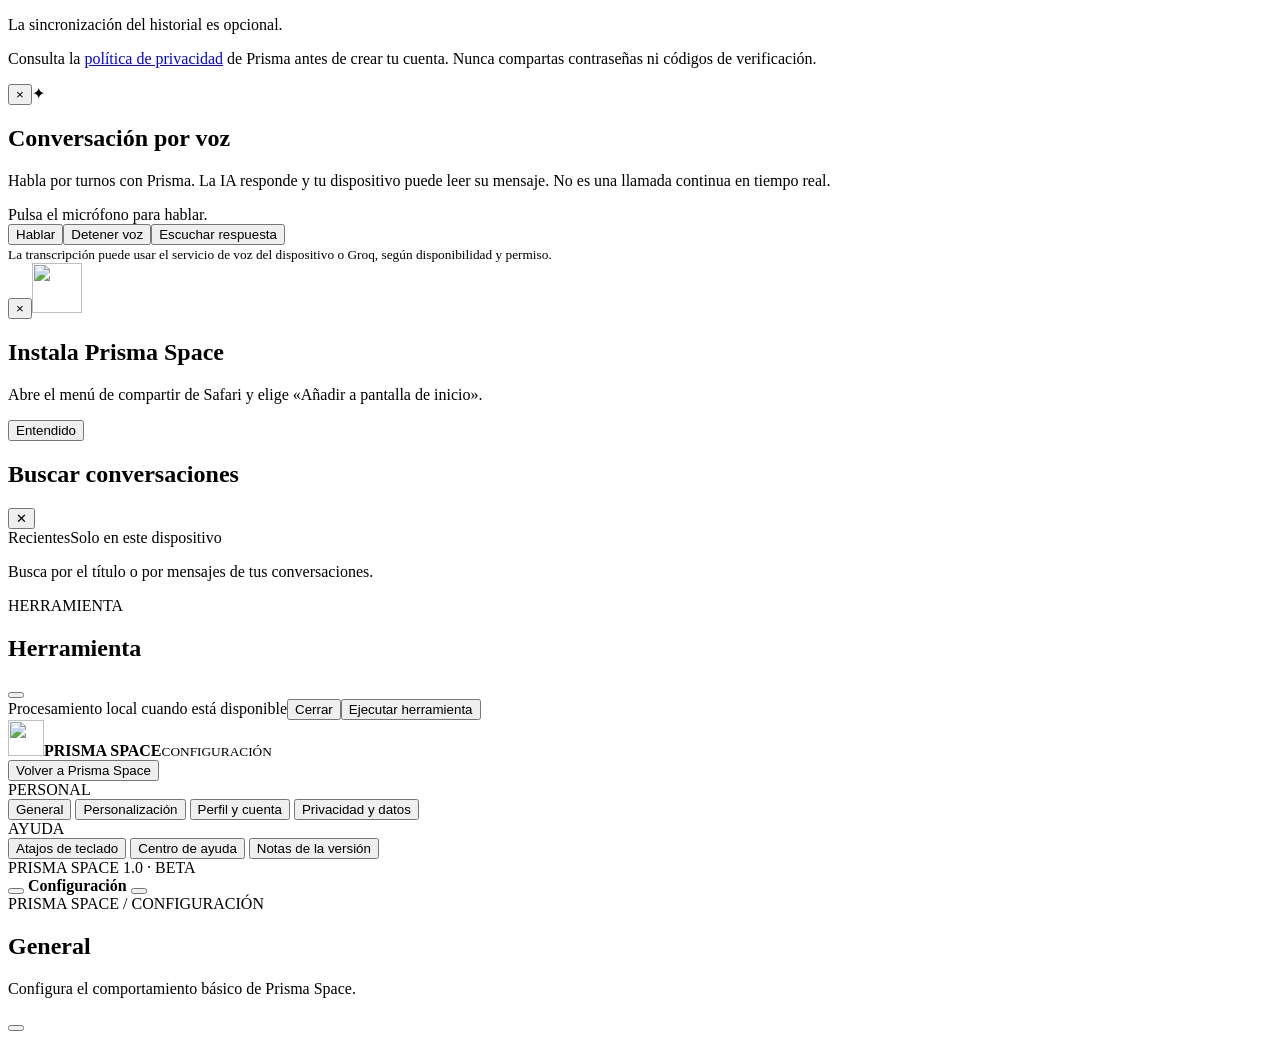
==== commit 79d1b3cf: "feat(quality): make priority pages practical and tools usable" ====
--- a/prisma/index.html
+++ b/prisma/index.html
@@ -25,7 +25,7 @@
       if (statusMeta) statusMeta.content = theme === 'light' ? 'default' : 'black-translucent';
     })();
   </script>
-  <meta name="description" content="Prisma Space reúne herramientas digitales, procesamiento local e inteligencia artificial para crear, convertir, optimizar y experimentar en un solo lugar.">
+  <meta name="description" content="Convierte PDF, imágenes y datos en tu navegador. Prisma Core te ayuda a elegir pasos y distingue herramientas locales de motores de IA conectados.">
   <meta name="application-name" content="Prisma Space">
   <link rel="canonical" href="https://prismaspace.space/">
   <meta property="og:type" content="website">
@@ -33,7 +33,7 @@
   <meta property="og:url" content="https://prismaspace.space/">
   <meta property="og:locale" content="es_ES">
   <meta property="og:title" content="Prisma Space — Crea, convierte y experimenta">
-  <meta property="og:description" content="Crea, convierte, optimiza y experimenta con IA en un solo lugar.">
+  <meta property="og:description" content="Herramientas prácticas para PDF, imágenes y datos, con procesamiento local y un asistente para tareas que necesitan IA.">
   <meta name="twitter:card" content="summary_large_image">
   <title>Prisma Space — Crea, convierte y experimenta</title>
   <link rel="preconnect" href="https://fonts.googleapis.com">
@@ -189,7 +189,7 @@
   <div><strong id="core-conversation-name">Nueva conversación</strong><small>Prisma Core · asistente multimodelo</small></div></div>
   <div class="core-toolbar-actions"><button type="button" class="mini-button core-mini-button" id="core-mini-toggle" title="Motor local opcional para descubrir herramientas">Prisma Mini</button><button type="button" class="mini-button core-new-button" id="core-clear">＋ <span>Nuevo chat</span></button></div></div>
               <div class="core-connect-banner hidden" id="core-connect-banner"><span class="core-connect-mark" data-icon="plug"></span><div><strong>Activa tu asistente</strong><p>Conecta un motor de IA gratuito o usa una clave propia para que Prisma pueda entender tus instrucciones y coordinar herramientas.</p></div><button type="button" class="button button-quiet" id="core-connect-now">Conectar motor</button></div>
-              <div class="core-messages is-empty" id="core-messages" role="log" aria-live="polite" aria-relevant="additions"><div class="core-welcome"><span class="eyebrow core-welcome-eyebrow">PRISMA CORE · TU ESPACIO INTELIGENTE</span><div class="core-prism-scene" aria-hidden="true"><svg class="core-prism-svg" viewBox="0 0 320 200" focusable="false"><defs><linearGradient id="core-prism-edge" x1="0" y1="0" x2="1" y2="1"><stop offset="0%" stop-color="#91e5dc"/><stop offset="52%" stop-color="#82bbea"/><stop offset="100%" stop-color="#bba4f4"/></linearGradient><radialGradient id="core-prism-halo"><stop offset="0%" stop-color="#59a5e8" stop-opacity=".36"/><stop offset="100%" stop-color="#59a5e8" stop-opacity="0"/></radialGradient></defs><ellipse cx="160" cy="103" rx="143" ry="92" fill="url(#core-prism-halo)"/><g class="core-prism-shape"><path d="M160 18 253 179 67 179Z" fill="#7ebcf0" fill-opacity=".075" stroke="url(#core-prism-edge)" stroke-width="2.8" stroke-linejoin="round"/><path d="M160 18 162 133 67 179M162 133 253 179" fill="none" stroke="url(#core-prism-edge)" stroke-width="2.3" stroke-linejoin="round"/><path d="M160 18 162 133 253 179Z" fill="#bba4f4" fill-opacity=".05"/><path d="M67 179 162 133 253 179" fill="none" stroke="#9ddfe4" stroke-opacity=".26" stroke-width="1.6"/></g><g fill="#a1dff2"><circle cx="44" cy="84" r="2" opacity=".6"/><circle cx="276" cy="106" r="2.5" opacity=".7"/><circle cx="61" cy="150" r="1.8" opacity=".5"/><circle cx="263" cy="45" r="1.6" opacity=".6"/></g></svg></div><h2>¿Qué necesitas hacer?<span class="core-welcome-gradient">Déjaselo a Prisma.</span></h2><p>No necesitas saber qué herramienta usar. Escríbeme en lenguaje natural o adjunta un archivo y me encargo de organizar el trabajo.</p><div class="core-examples"><button type="button" data-example="0">Editar una imagen</button><button type="button" data-example="1">Trabajar con un PDF</button><button type="button" data-example="2">Crear algo nuevo</button></div></div></div>
+              <div class="core-messages is-empty" id="core-messages" role="log" aria-live="polite" aria-relevant="additions"><div class="core-welcome"><span class="eyebrow core-welcome-eyebrow">PRISMA CORE · TU ESPACIO INTELIGENTE</span><div class="core-prism-scene" aria-hidden="true"><svg class="core-prism-svg" viewBox="0 0 320 200" focusable="false"><defs><linearGradient id="core-prism-edge" x1="0" y1="0" x2="1" y2="1"><stop offset="0%" stop-color="#91e5dc"/><stop offset="52%" stop-color="#82bbea"/><stop offset="100%" stop-color="#bba4f4"/></linearGradient><radialGradient id="core-prism-halo"><stop offset="0%" stop-color="#59a5e8" stop-opacity=".36"/><stop offset="100%" stop-color="#59a5e8" stop-opacity="0"/></radialGradient></defs><ellipse cx="160" cy="103" rx="143" ry="92" fill="url(#core-prism-halo)"/><g class="core-prism-shape"><path d="M160 18 253 179 67 179Z" fill="#7ebcf0" fill-opacity=".075" stroke="url(#core-prism-edge)" stroke-width="2.8" stroke-linejoin="round"/><path d="M160 18 162 133 67 179M162 133 253 179" fill="none" stroke="url(#core-prism-edge)" stroke-width="2.3" stroke-linejoin="round"/><path d="M160 18 162 133 253 179Z" fill="#bba4f4" fill-opacity=".05"/><path d="M67 179 162 133 253 179" fill="none" stroke="#9ddfe4" stroke-opacity=".26" stroke-width="1.6"/></g><g fill="#a1dff2"><circle cx="44" cy="84" r="2" opacity=".6"/><circle cx="276" cy="106" r="2.5" opacity=".7"/><circle cx="61" cy="150" r="1.8" opacity=".5"/><circle cx="263" cy="45" r="1.6" opacity=".6"/></g></svg></div><h1>Convierte archivos y resuelve tareas <span class="core-welcome-gradient">en Prisma Space.</span></h1><p>Abre una herramienta para empezar ahora o describe tu objetivo a Prisma Core. Las funciones de IA necesitan un motor disponible y pueden utilizar servicios externos.</p><span class="core-example-label">Ejemplos para Prisma Core</span><div class="core-examples"><button type="button" data-example="0">Separar páginas de un PDF</button><button type="button" data-example="1">Preparar una foto para enviar</button><button type="button" data-example="2">Revisar un archivo CSV</button></div><nav class="core-start-links" aria-label="Herramientas para empezar"><strong>Abre una herramienta concreta</strong><div><a href="/herramientas/pdf-a-word/">PDF a Word</a><a href="/herramientas/dividir-pdf/">Dividir PDF</a><a href="/herramientas/imagen-a-texto/">Imagen a texto</a><a href="/herramientas/eliminar-metadatos-imagen/">Eliminar EXIF</a><a href="/herramientas/collage-de-fotos/">Crear collage</a></div></nav><p class="core-welcome-trust">Los archivos de estas herramientas se procesan en el navegador. <a href="/acerca">Cómo funciona Prisma</a> · <a href="/privacy#privacidad">Privacidad</a> · <a href="mailto:proyectosmetas25@gmail.com">Contacto</a></p></div></div>
               <div class="core-plan hidden" id="core-plan"></div>
               <div class="core-status" id="core-status" data-kind="info" role="status">Listo para planificar.</div><div class="core-progress hidden" id="core-progress" aria-live="polite"><div class="core-progress-track"><span id="core-progress-bar"></span></div><small id="core-progress-label">Preparando…</small><button type="button" class="mini-button hidden" id="core-cancel">Detener</button></div>
               <aside class="core-guest-register-card hidden" id="core-guest-register-card" aria-label="Crear cuenta para continuar procesando archivos">
@@ -267,9 +267,9 @@
         </section>
         <div class="hero-section hidden">
           <div class="hero-copy">
-            <div class="eyebrow"><span class="eyebrow-line"></span> UN ESPACIO. INFINITAS POSIBILIDADES.</div>
-            <h1>Crea. Explora.<br><em>Hazlo posible.</em></h1>
-            <p class="hero-description">Herramientas, inteligencia y creatividad en un solo lugar. Empieza con una idea y encuentra cómo hacerla realidad.</p>
+            <div class="eyebrow"><span class="eyebrow-line"></span> HERRAMIENTAS EN TU NAVEGADOR</div>
+            <h2>Convierte, edita y<br><em>comprueba archivos.</em></h2>
+            <p class="hero-description">Elige una operación concreta. Los motores locales procesan archivos en tu navegador; las funciones con IA indican cuándo necesitan un servicio conectado.</p>
             <div class="hero-actions">
               <button class="button button-primary" id="explore-tools"><span data-icon="arrow-down"></span> Explorar herramientas</button>
               <button class="button button-quiet" data-view-jump="core"><span data-icon="sparkles"></span> Abrir Prisma Core</button>
@@ -576,7 +576,7 @@
         <button type="button" id="settings-mobile-close" class="settings-mobile-icon" aria-label="Cerrar configuración" data-icon="x"></button>
       </header>
       <header class="settings-page-header">
-        <div><div class="settings-breadcrumb">PRISMA SPACE <span>/</span> CONFIGURACIÓN</div><h1 id="settings-title">General</h1><p id="settings-description">Configura el comportamiento básico de Prisma Space.</p></div>
+        <div><div class="settings-breadcrumb">PRISMA SPACE <span>/</span> CONFIGURACIÓN</div><h2 id="settings-title">General</h2><p id="settings-description">Configura el comportamiento básico de Prisma Space.</p></div>
         <button type="button" class="settings-close" id="settings-close" aria-label="Cerrar configuración" title="Cerrar configuración" data-icon="x"></button>
       </header>
       <div class="settings-content" id="settings-content"></div>
--- a/prisma/styles.css
+++ b/prisma/styles.css
@@ -317,7 +317,7 @@
 .core-messages{min-height:330px;max-height:56vh;overflow:auto;overflow-anchor:auto;overscroll-behavior:contain;padding:22px;display:flex;flex-direction:column;gap:14px;scroll-behavior:smooth}
 .core-welcome{text-align:center;max-width:620px;margin:auto;padding:26px 10px}
 .core-welcome-mark{width:48px;height:48px;border-radius:15px;display:grid;place-items:center;margin:0 auto 15px;font-size:24px;color:#101218;background:linear-gradient(135deg,#a4e4dc,#b6a9f2);box-shadow:0 8px 28px #a4e4dc22}
-.core-welcome h2{font:800 24px Manrope,sans-serif;letter-spacing:-.8px;margin:9px 0}
+.core-welcome h1{font:800 24px Manrope,sans-serif;letter-spacing:-.8px;margin:9px 0}
 .core-welcome p{font-size:11px;color:var(--muted);line-height:1.65;max-width:490px;margin:0 auto 17px}
 .core-examples{display:flex;flex-wrap:wrap;justify-content:center;gap:7px}
 .core-examples button{border:1px solid var(--line);background:var(--bg);border-radius:9px;padding:8px 10px;color:var(--text);font:500 9px 'DM Sans',sans-serif;cursor:pointer}
@@ -386,7 +386,7 @@
  .core-side{grid-template-columns:1fr 1fr}.core-side-card{padding:11px}.core-side-card:last-of-type{grid-column:1/-1}
  .core-chat-toolbar{padding:11px 12px}.core-composer{padding:10px}.core-composer-footer{align-items:flex-end}
  .core-composer-tools .mini-button{font-size:8px;padding:6px 8px}.core-composer .button{min-height:32px}
- .core-welcome{padding:16px 4px}.core-welcome h2{font-size:21px}.core-examples button{font-size:8px}
+ .core-welcome{padding:16px 4px}.core-welcome h1{font-size:21px}.core-examples button{font-size:8px}
 }
 
 
@@ -415,7 +415,7 @@
 .core-welcome{padding:28px 10px}
 .core-welcome-mark{display:none}
 .core-welcome .eyebrow{font-size:9px;letter-spacing:.12em}
-.core-welcome h2{font:650 23px Manrope,sans-serif;letter-spacing:-.65px;margin:9px 0}
+.core-welcome h1{font:650 23px Manrope,sans-serif;letter-spacing:-.65px;margin:9px 0}
 .core-welcome p{font-size:11px;max-width:460px}
 .core-examples{gap:8px}
 .core-examples button{background:var(--panel);font-size:9px;border-radius:20px;padding:8px 12px}
@@ -488,7 +488,7 @@
 .core-messages{flex:1;min-height:390px;max-height:calc(100vh - 460px);padding:26px}
 .core-welcome{max-width:760px;padding:36px 12px}
 .core-welcome-mark{width:56px;height:56px;font-size:27px}
-.core-welcome h2{font-size:28px}
+.core-welcome h1{font-size:28px}
 .core-welcome p{font-size:13px;max-width:590px}
 .core-examples{gap:9px}
 .core-examples button{font-size:10px;padding:10px 12px;border-radius:11px}
@@ -505,7 +505,7 @@
  .core-chat-column{min-height:560px}
  .core-messages{min-height:340px;max-height:58vh;padding:16px}
  .core-welcome{padding:22px 6px}
- .core-welcome h2{font-size:23px}
+ .core-welcome h1{font-size:23px}
  .core-examples button{font-size:9px}
  .core-hero{padding:20px 0}
  .core-hero h2{font-size:clamp(30px,8vw,42px)}
@@ -918,7 +918,7 @@
   font:750 10px Manrope,system-ui,sans-serif;
   letter-spacing:.16em;
 }
-body.is-core-view .core-welcome h2{
+body.is-core-view .core-welcome h1{
   max-width:690px;
   margin:16px auto 15px;
   font:800 clamp(30px,3.9vw,48px)/1.12 Manrope,system-ui,sans-serif;
@@ -947,7 +947,7 @@
   body.is-core-view .topbar{height:64px;flex-basis:64px}
   body.is-core-view .core-messages{padding:12px 6px!important}
   body.is-core-view .core-welcome{padding:14px 6px 22px}
-  body.is-core-view .core-welcome h2{
+  body.is-core-view .core-welcome h1{
     font-size:clamp(28px,7.6vw,38px);
     margin:12px auto;
   }
@@ -1126,7 +1126,7 @@
 body.is-core-view .topbar-actions{gap:8px}
 body.is-core-view .profile-chip{border-color:color-mix(in srgb,var(--accent) 38%,var(--line))}
 body.is-core-view .core-welcome-gradient{background:linear-gradient(100deg,#91e4d6 2%,#83c5e6 47%,#b7a5f2 97%);background-clip:text;-webkit-background-clip:text;color:transparent;-webkit-text-fill-color:transparent}
-body.is-core-view .core-welcome h2{max-width:600px}
+body.is-core-view .core-welcome h1{max-width:600px}
 body.is-core-view .core-voice-button{display:grid;place-items:center;width:38px;height:38px;flex:none;border:1px solid var(--line);border-radius:11px;color:var(--muted);background:var(--bg);padding:0}
 body.is-core-view .core-voice-button svg{display:block;width:19px;height:19px}
 body.is-core-view .core-voice-button:hover,body.is-core-view .core-voice-button[aria-pressed="true"]{border-color:var(--accent);color:var(--accent)}
@@ -2544,7 +2544,7 @@
   height:100%;
   pointer-events:none;
 }
-body.is-core-view .core-welcome h2{
+body.is-core-view .core-welcome h1{
   position:relative;
   z-index:2;
 }
@@ -2629,7 +2629,7 @@
   position:relative;
   z-index:1;
 }
-body.is-core-view #core-messages.is-empty .core-welcome h2{
+body.is-core-view #core-messages.is-empty .core-welcome h1{
   max-width:760px;
   margin:16px auto 15px;
 }
@@ -2658,7 +2658,7 @@
     max-width:100%!important;
     padding:20px 10px 26px!important;
   }
-  body.is-core-view #core-messages.is-empty .core-welcome h2{
+  body.is-core-view #core-messages.is-empty .core-welcome h1{
     font-size:clamp(27px,7.5vw,38px);
     margin:12px auto;
   }
@@ -2943,7 +2943,7 @@
 body.is-core-view #core-messages.is-empty .core-welcome-eyebrow{
  color:#96dcd7;letter-spacing:.17em;font-size:clamp(9px,1.2vw,11px);
 }
-body.is-core-view #core-messages.is-empty .core-welcome h2{
+body.is-core-view #core-messages.is-empty .core-welcome h1{
  font-size:clamp(26px,4vw,43px);line-height:1.16;letter-spacing:-.045em;
  margin:4px auto 12px;max-width:100%;
 }
@@ -2964,14 +2964,14 @@
 @media(max-width:620px){
  body.is-core-view #core-messages.is-empty > .core-welcome{padding:10px 12px!important}
  body.is-core-view .core-prism-scene{width:min(74vw,260px);height:clamp(116px,20dvh,168px);margin:4px auto 0}
- body.is-core-view #core-messages.is-empty .core-welcome h2{font-size:clamp(26px,7vw,35px);margin:4px auto 10px}
+ body.is-core-view #core-messages.is-empty .core-welcome h1{font-size:clamp(26px,7vw,35px);margin:4px auto 10px}
  body.is-core-view #core-messages.is-empty .core-welcome p{max-width:330px;margin-bottom:14px}
  body.is-core-view #core-messages.is-empty .core-examples{gap:7px}
  body.is-core-view #core-messages.is-empty .core-examples button{font-size:10px;min-height:35px;padding:8px 11px}
 }
 @media(max-height:690px){
  body.is-core-view .core-prism-scene{height:110px}
- body.is-core-view #core-messages.is-empty .core-welcome h2{font-size:clamp(24px,5vw,34px)}
+ body.is-core-view #core-messages.is-empty .core-welcome h1{font-size:clamp(24px,5vw,34px)}
  body.is-core-view #core-messages.is-empty .core-welcome p{margin-bottom:10px}
 }
 @media(prefers-reduced-motion:reduce){body.is-core-view .core-prism-shape{animation:none}}
@@ -2989,8 +2989,8 @@
 body:not(.is-core-view) .hero-section::before{content:"";position:absolute;inset:0;z-index:-1;pointer-events:none;opacity:.38;background-image:radial-gradient(circle,rgba(144,207,227,.38) 1px,transparent 1.7px);background-size:24px 24px;mask-image:radial-gradient(ellipse at 76% 48%,#000,transparent 70%)}
 body:not(.is-core-view) .hero-copy{position:relative;z-index:2;min-width:0}
 body:not(.is-core-view) .hero-copy .eyebrow{color:#98ded7;font-size:clamp(9px,1vw,11px);letter-spacing:.15em}
-body:not(.is-core-view) .hero-copy h1{font-size:clamp(35px,4.5vw,65px);line-height:1.12;letter-spacing:-.06em;margin:20px 0 18px;color:#f4f5fa;text-wrap:balance}
-body:not(.is-core-view) .hero-copy h1 em{font-weight:750;background:linear-gradient(100deg,#8ce0d3,#83bce9 52%,#b8a3f0);background-clip:text;-webkit-background-clip:text;color:transparent;-webkit-text-fill-color:transparent}
+body:not(.is-core-view) .hero-copy h2{font-size:clamp(35px,4.5vw,65px);line-height:1.12;letter-spacing:-.06em;margin:20px 0 18px;color:#f4f5fa;text-wrap:balance}
+body:not(.is-core-view) .hero-copy h2 em{font-weight:750;background:linear-gradient(100deg,#8ce0d3,#83bce9 52%,#b8a3f0);background-clip:text;-webkit-background-clip:text;color:transparent;-webkit-text-fill-color:transparent}
 body:not(.is-core-view) .hero-description{color:#c0cadb;font-size:clamp(12px,1.25vw,15px);line-height:1.7;max-width:480px}
 body:not(.is-core-view) .hero-actions{gap:10px}
 body:not(.is-core-view) .hero-actions .button{border-radius:13px;min-height:45px;padding:10px 17px;font-size:12px}
@@ -3018,7 +3018,7 @@
  body:not(.is-core-view) .hero-section{grid-template-columns:1fr;gap:0;padding:30px 22px 25px;min-height:0;border-radius:23px}
  body:not(.is-core-view) .hero-copy{text-align:center}
  body:not(.is-core-view) .hero-copy .eyebrow{justify-content:center}
- body:not(.is-core-view) .hero-copy h1{font-size:clamp(34px,7vw,52px);margin:18px 0 13px}
+ body:not(.is-core-view) .hero-copy h2{font-size:clamp(34px,7vw,52px);margin:18px 0 13px}
  body:not(.is-core-view) .hero-description{margin:0 auto 19px}
  body:not(.is-core-view) .hero-actions{justify-content:center}
  body:not(.is-core-view) .hero-art{height:280px;margin-top:12px}
@@ -3026,7 +3026,7 @@
 }
 @media(max-width:620px){
  body:not(.is-core-view) .hero-section{padding:26px 14px 19px;border-radius:19px}
- body:not(.is-core-view) .hero-copy h1{font-size:clamp(32px,9vw,43px);line-height:1.13}
+ body:not(.is-core-view) .hero-copy h2{font-size:clamp(32px,9vw,43px);line-height:1.13}
  body:not(.is-core-view) .hero-description{font-size:12px;line-height:1.6;max-width:330px}
  body:not(.is-core-view) .hero-actions .button{min-height:43px;font-size:11px;flex:1 1 auto}
  body:not(.is-core-view) .hero-art{height:248px;margin-top:8px}
@@ -3124,7 +3124,7 @@
   height:100%;
   flex:0 0 auto;
  }
- body.is-core-view #core-messages.is-empty .core-welcome h2{
+ body.is-core-view #core-messages.is-empty .core-welcome h1{
   margin:0 auto 12px;
  }
 }
@@ -3790,12 +3790,12 @@
     flex:none!important;
   }
   body.is-core-view #core-messages.is-empty .core-welcome-eyebrow,
-  body.is-core-view #core-messages.is-empty .core-welcome h2,
+  body.is-core-view #core-messages.is-empty .core-welcome h1,
   body.is-core-view #core-messages.is-empty .core-welcome p,
   body.is-core-view #core-messages.is-empty .core-examples{
     flex-shrink:0!important;
   }
-  body.is-core-view #core-messages.is-empty .core-welcome h2{
+  body.is-core-view #core-messages.is-empty .core-welcome h1{
     position:relative;
     width:100%;
     z-index:2;
@@ -3811,7 +3811,7 @@
   body.is-core-view #core-messages.is-empty > .core-welcome{
     padding:10px 12px 16px!important;
   }
-  body.is-core-view #core-messages.is-empty .core-welcome h2{
+  body.is-core-view #core-messages.is-empty .core-welcome h1{
     font-size:clamp(24px,6.7vw,32px);
     margin:0 auto 8px!important;
   }
@@ -3968,3 +3968,15 @@
 
 /* A runtime update is opt-in: never cover the app or force a second startup. */
 .runtime-update-toast{display:flex;align-items:center;gap:12px;max-width:min(440px,calc(100vw - 24px))}.runtime-update-toast span{flex:1;min-width:0;line-height:1.5}.runtime-update-toast .mini-button{flex:0 0 auto;white-space:nowrap}
+
+/* First-visit task paths remain available even when Core has no AI connection. */
+body.is-core-view .core-example-label{display:block;margin:2px 0 9px;color:var(--subtle);font:700 10px Manrope,sans-serif;letter-spacing:.08em;text-transform:uppercase}
+body.is-core-view .core-start-links{width:min(100%,650px);margin:20px auto 10px;padding-top:18px;border-top:1px solid var(--line-strong)}
+body.is-core-view .core-start-links strong{display:block;margin-bottom:11px;font:750 12px Manrope,sans-serif;color:var(--text)}
+body.is-core-view .core-start-links>div{display:flex;flex-wrap:wrap;justify-content:center;gap:8px}
+body.is-core-view .core-start-links a{display:inline-flex;align-items:center;min-height:34px;padding:7px 11px;border:1px solid var(--line-strong);border-radius:9px;background:var(--panel);color:var(--text);font:650 11px 'DM Sans',sans-serif;text-decoration:none;transition:border-color .18s,background .18s}
+body.is-core-view .core-start-links a:hover{border-color:var(--accent);background:var(--panel-2)}
+body.is-core-view .core-start-links a:focus-visible,body.is-core-view .core-welcome-trust a:focus-visible{outline:2px solid var(--accent);outline-offset:2px}
+body.is-core-view #core-messages.is-empty .core-welcome p.core-welcome-trust{max-width:610px;margin:10px auto 0;font-size:10px;line-height:1.6;color:var(--muted)}
+body.is-core-view .core-welcome-trust a{color:var(--accent);text-decoration:underline;text-underline-offset:2px}
+@media(max-width:620px){body.is-core-view .core-start-links{margin-top:16px;padding-top:14px}body.is-core-view .core-start-links a{font-size:10px;min-height:33px}body.is-core-view #core-messages.is-empty .core-welcome p.core-welcome-trust{font-size:9px}}
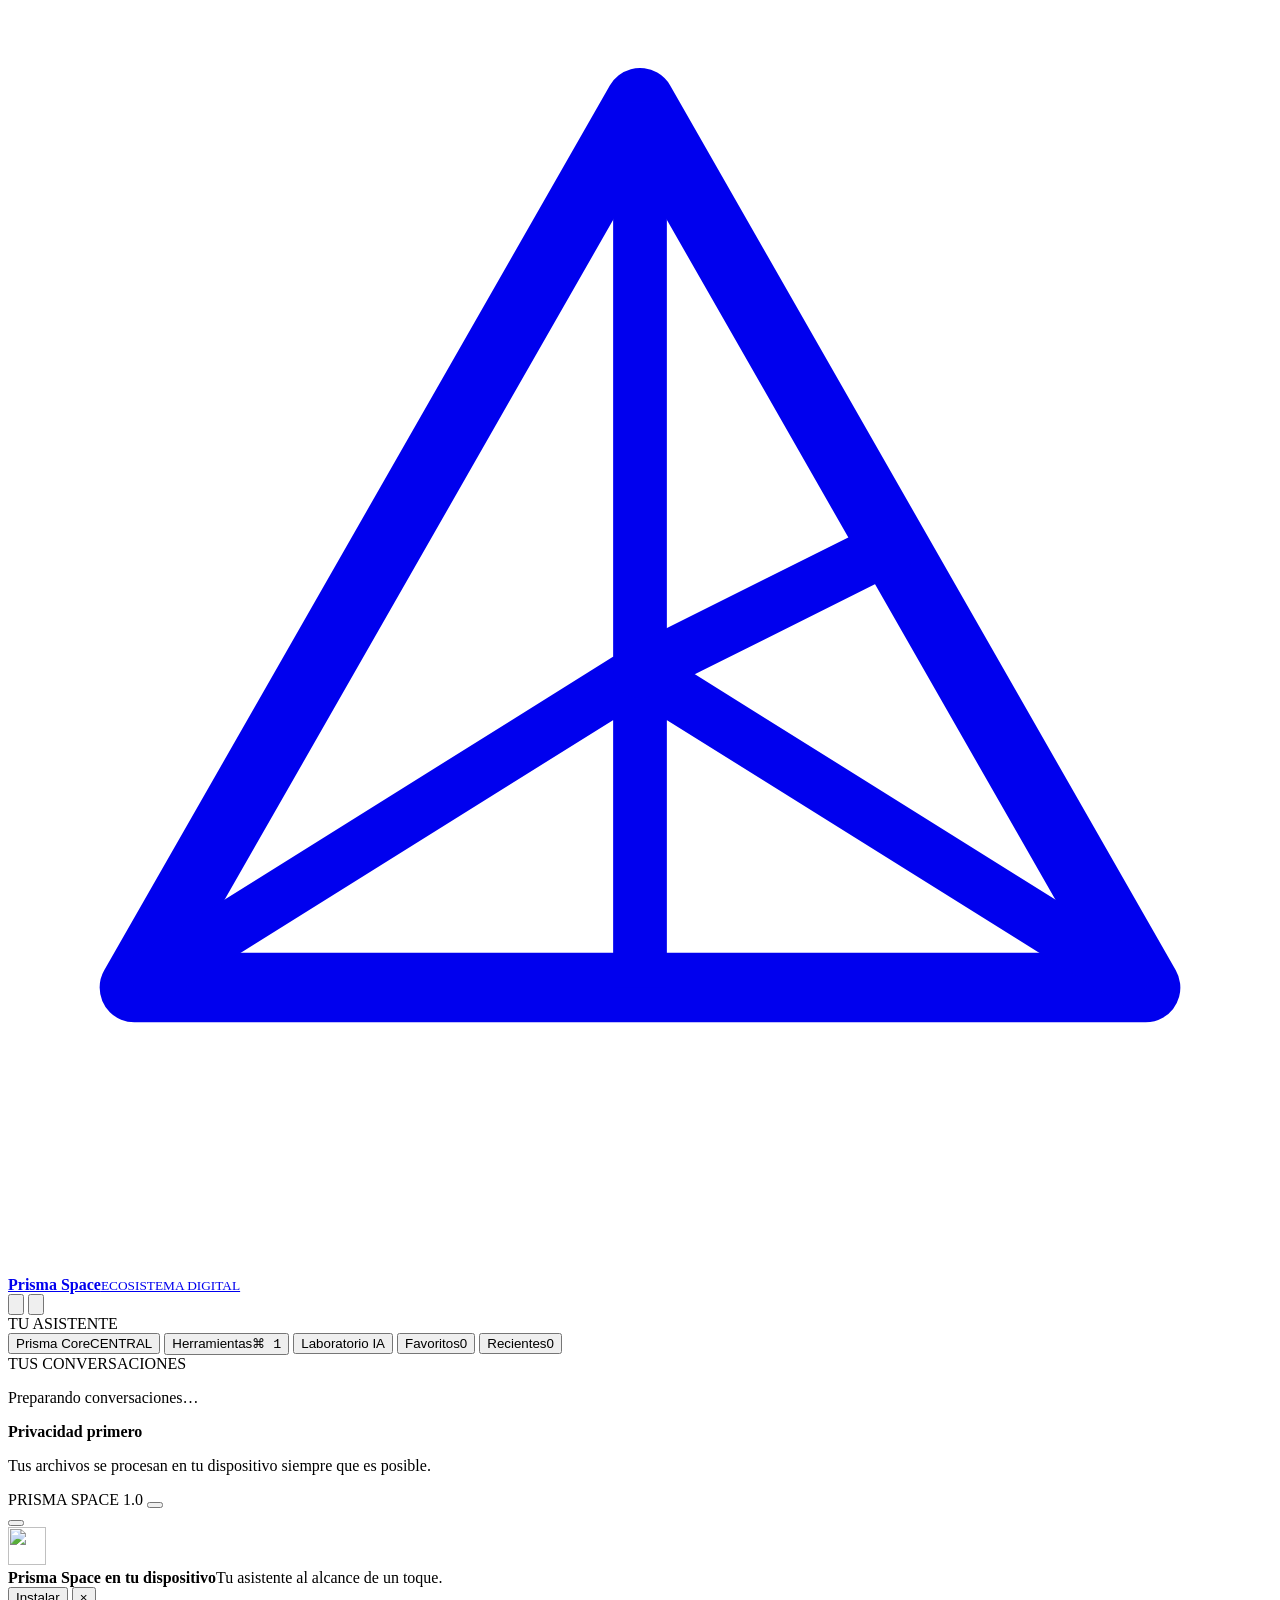
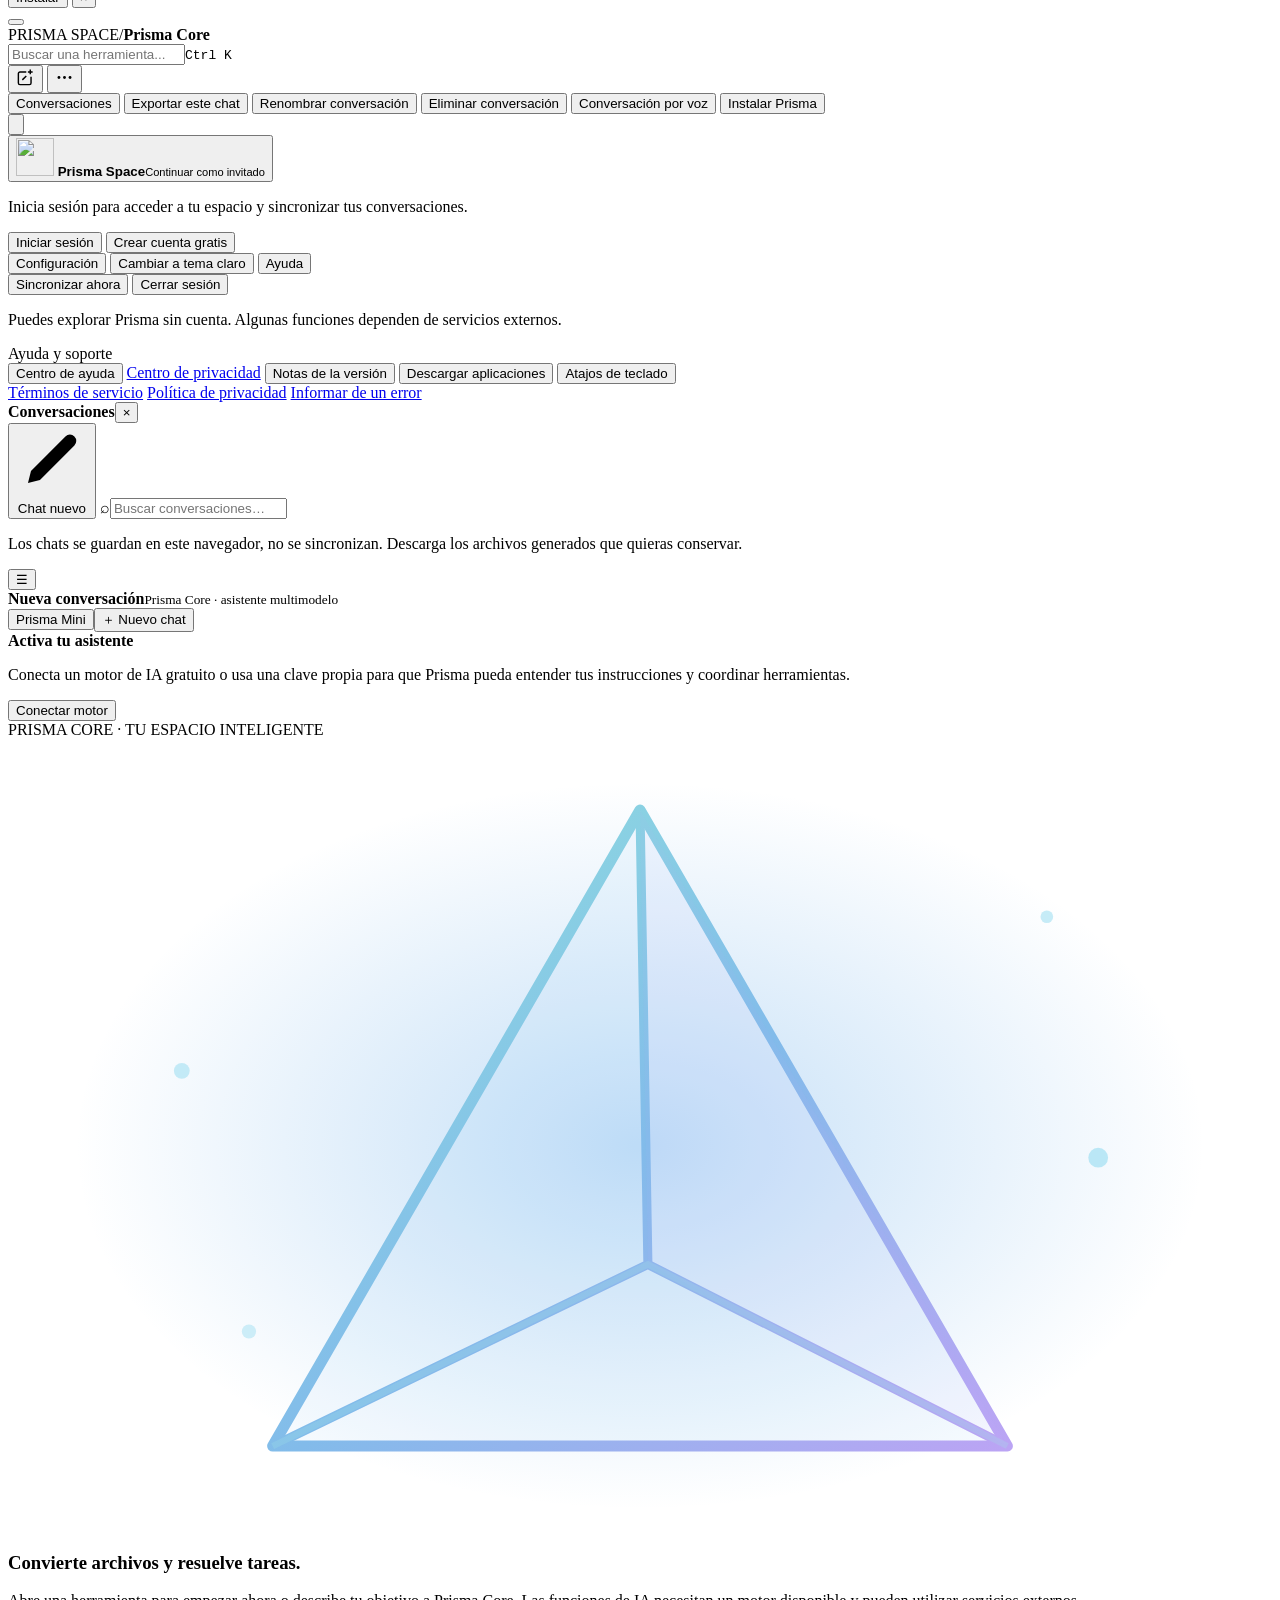
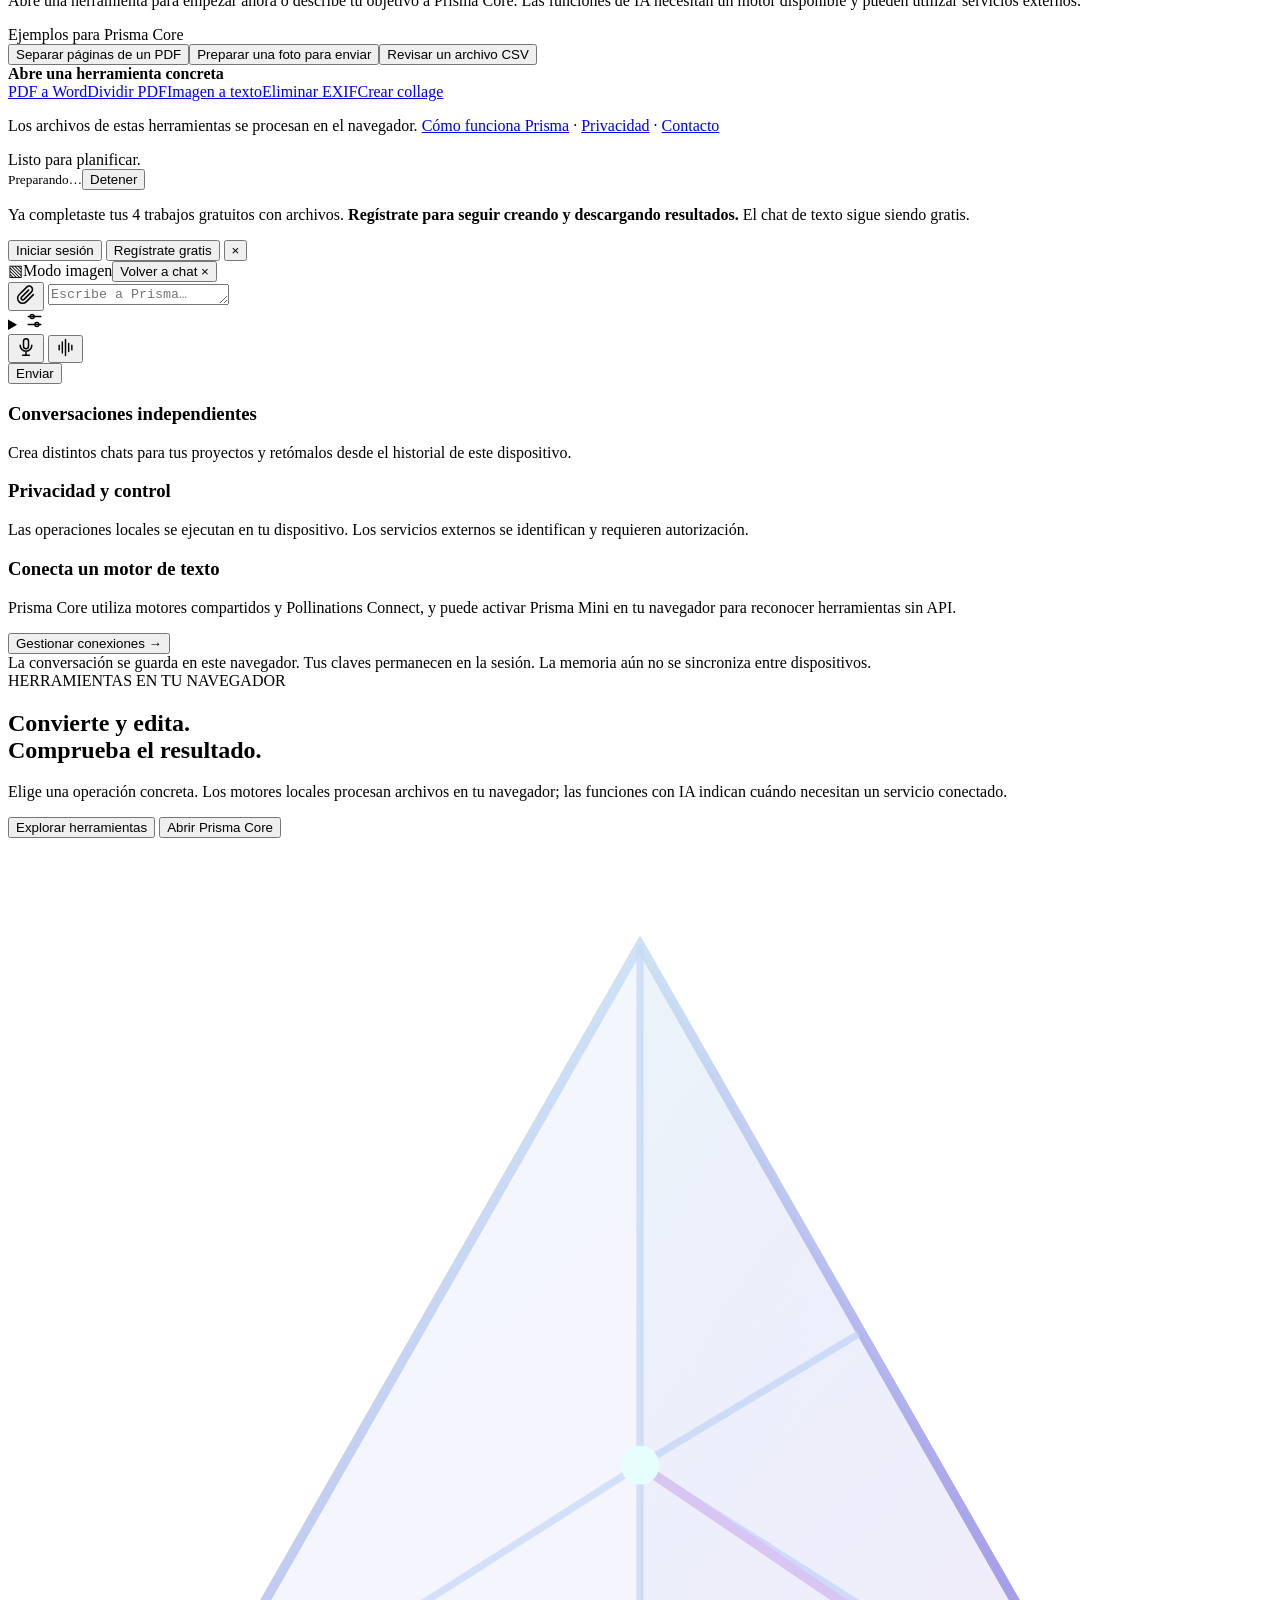
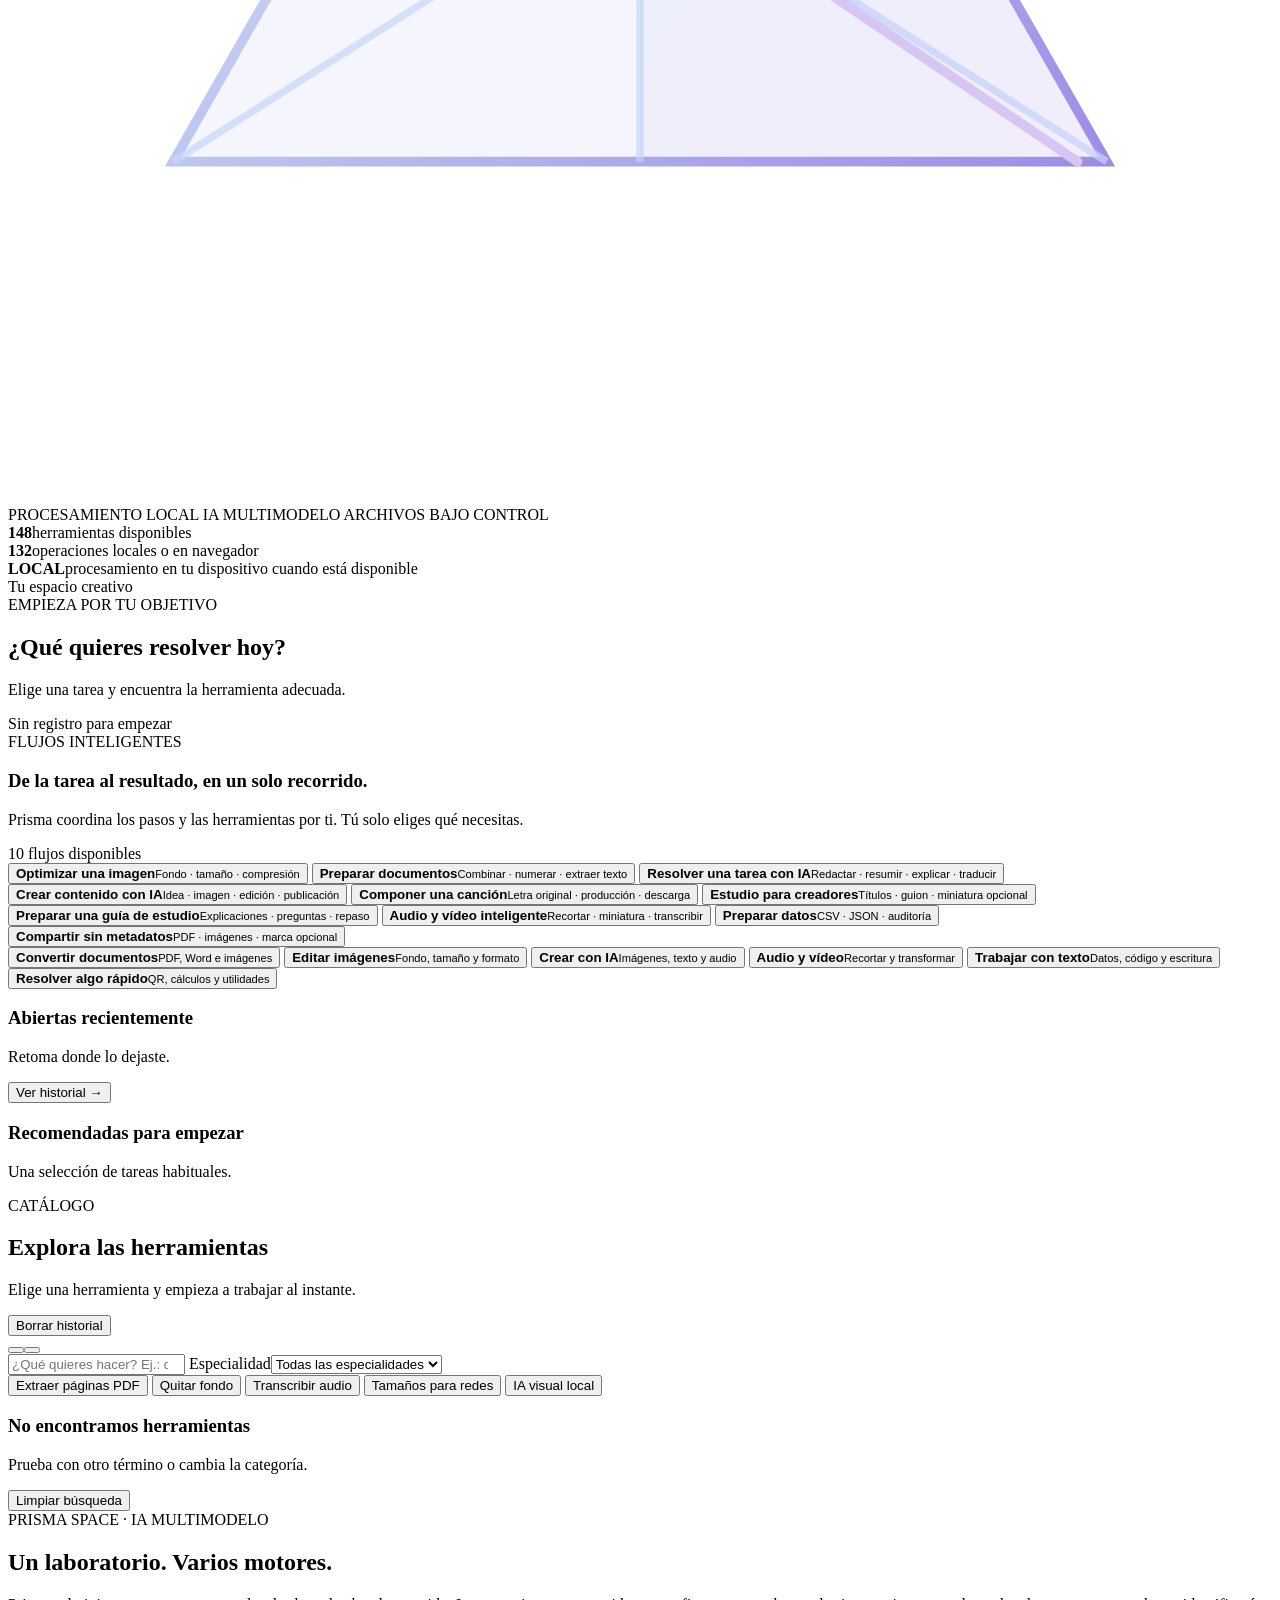
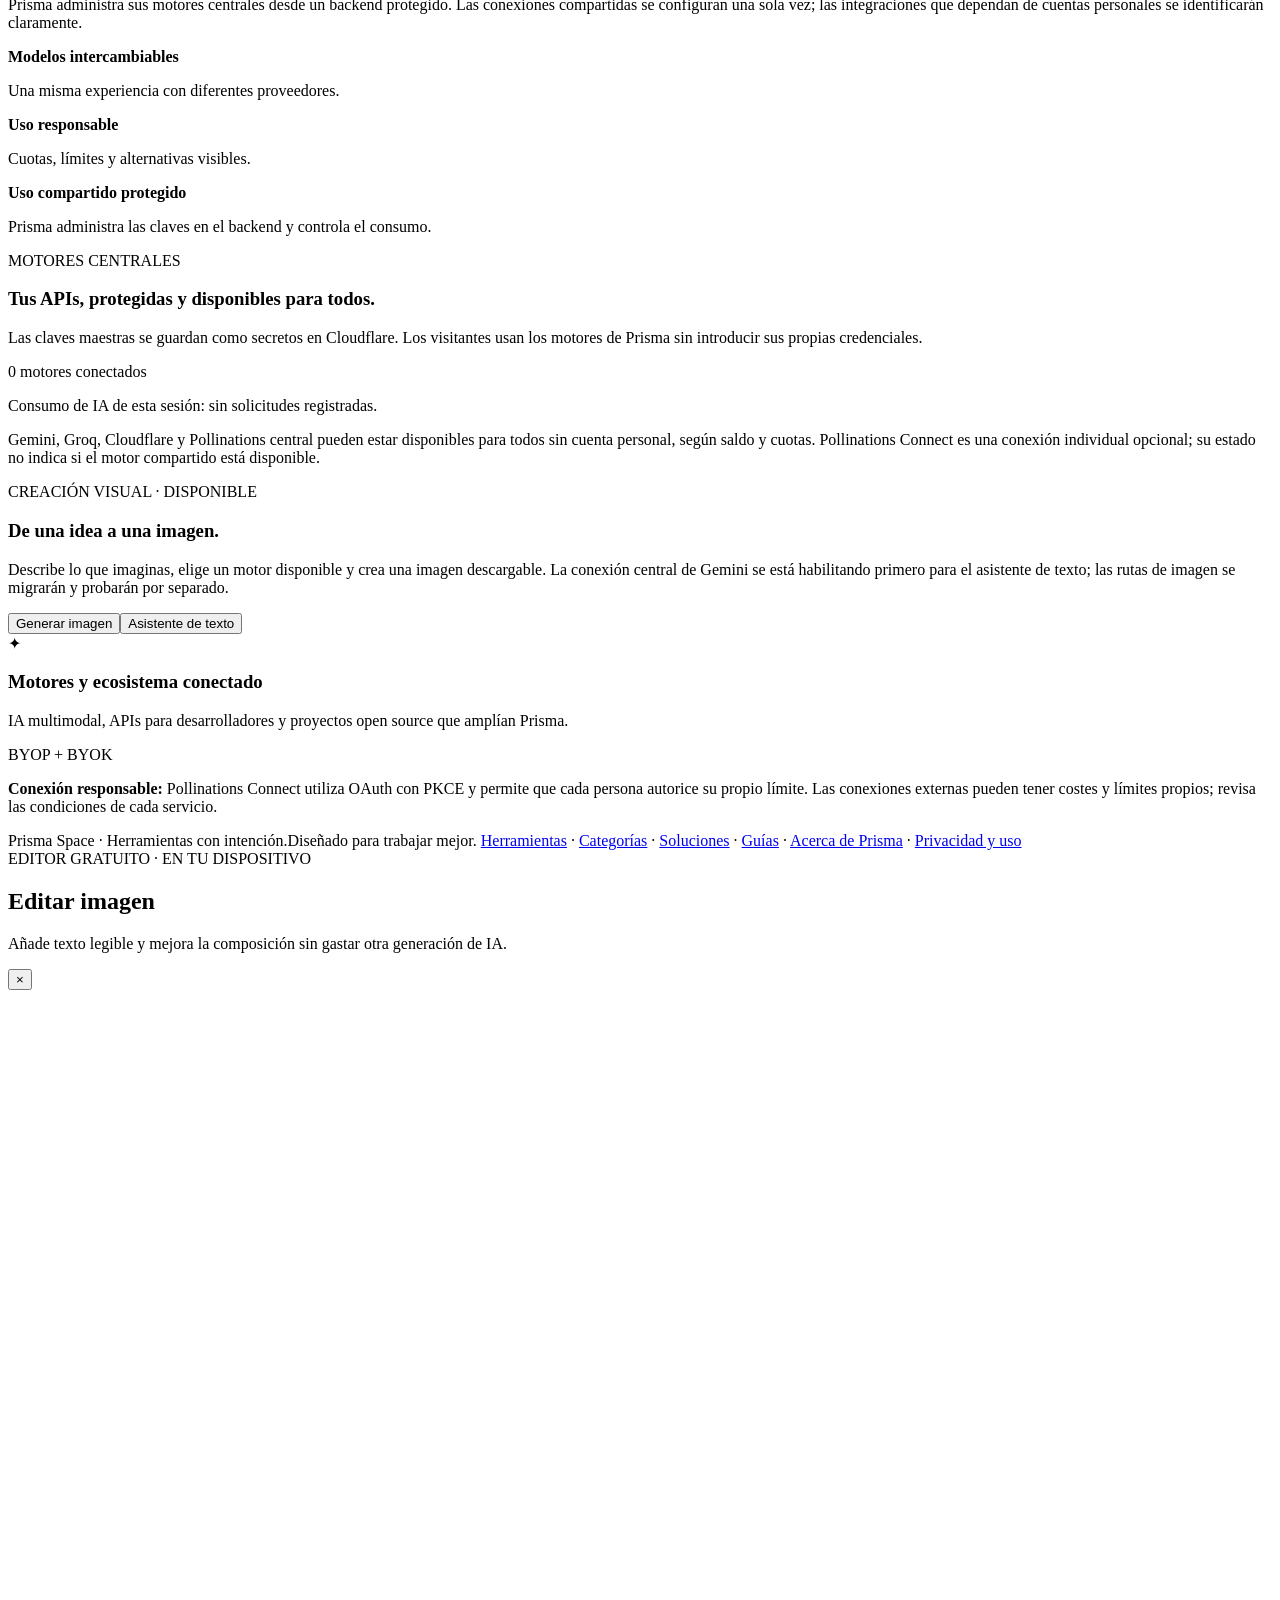
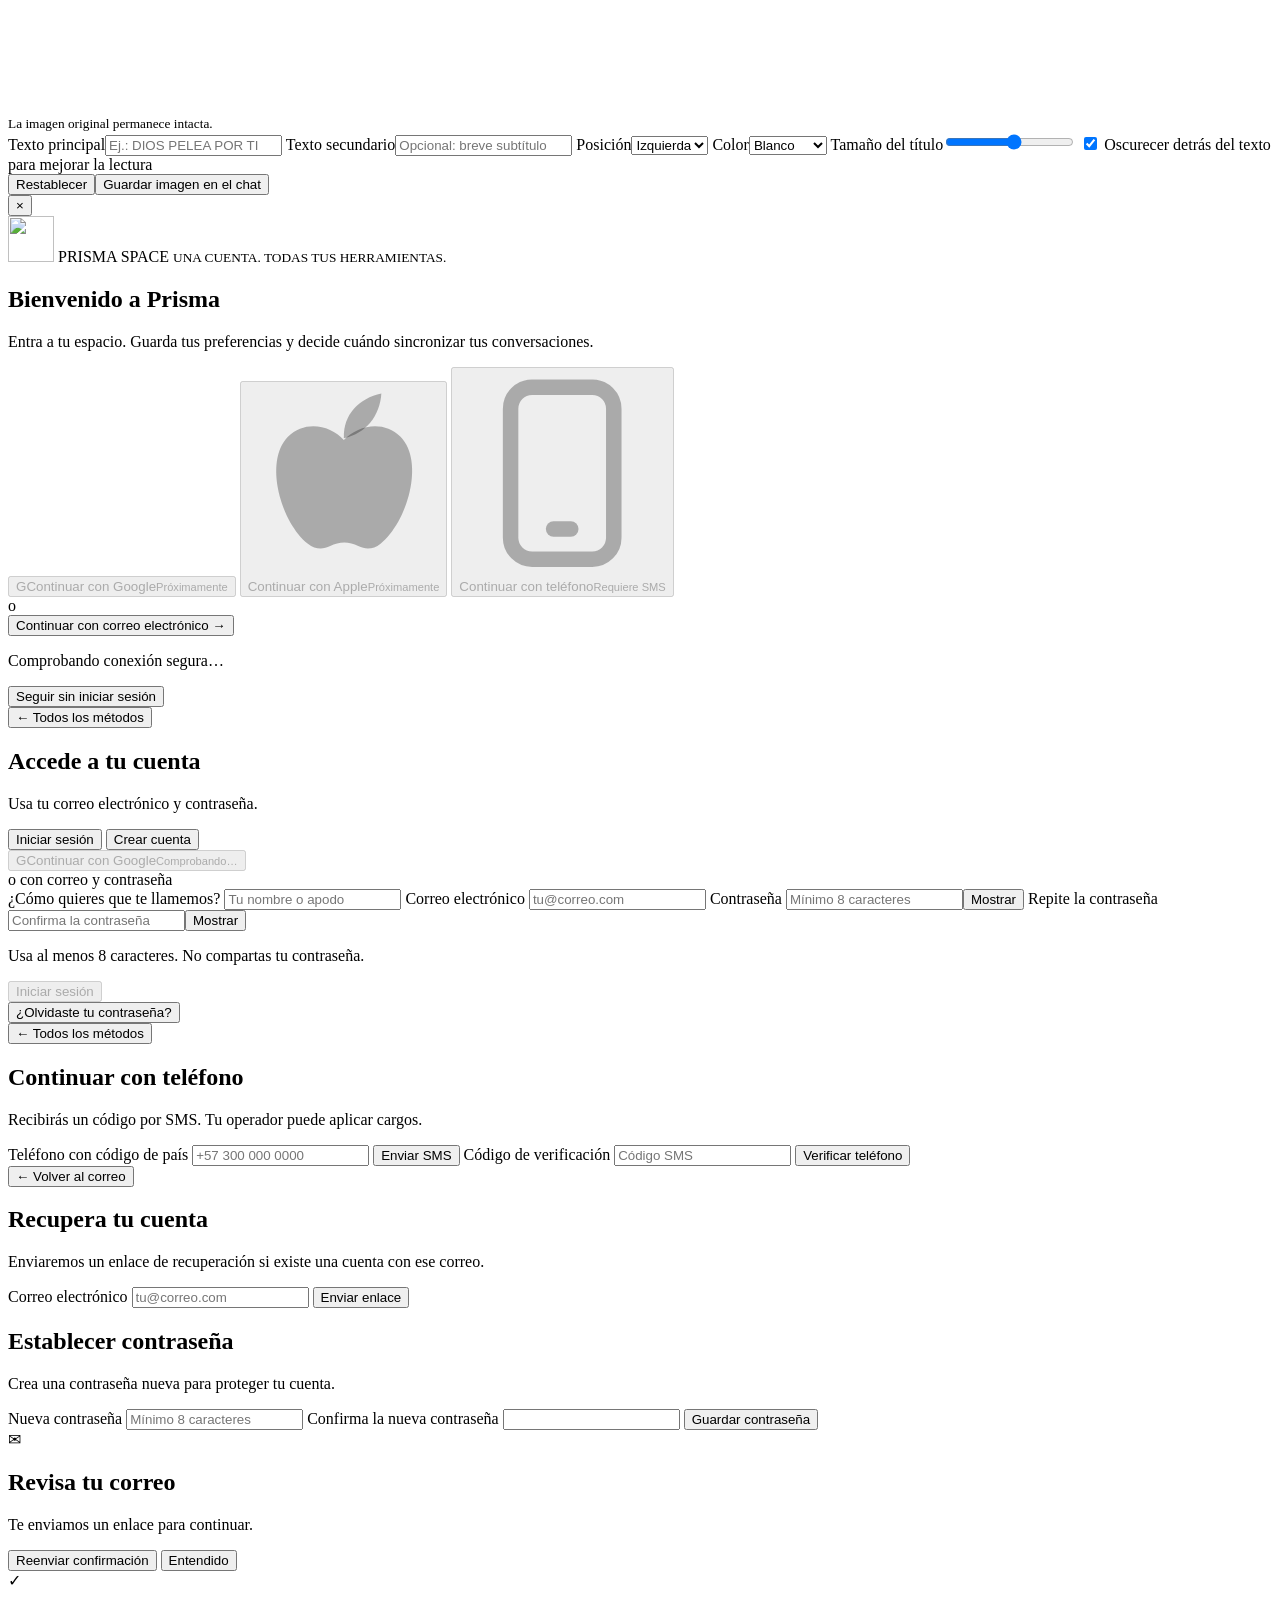
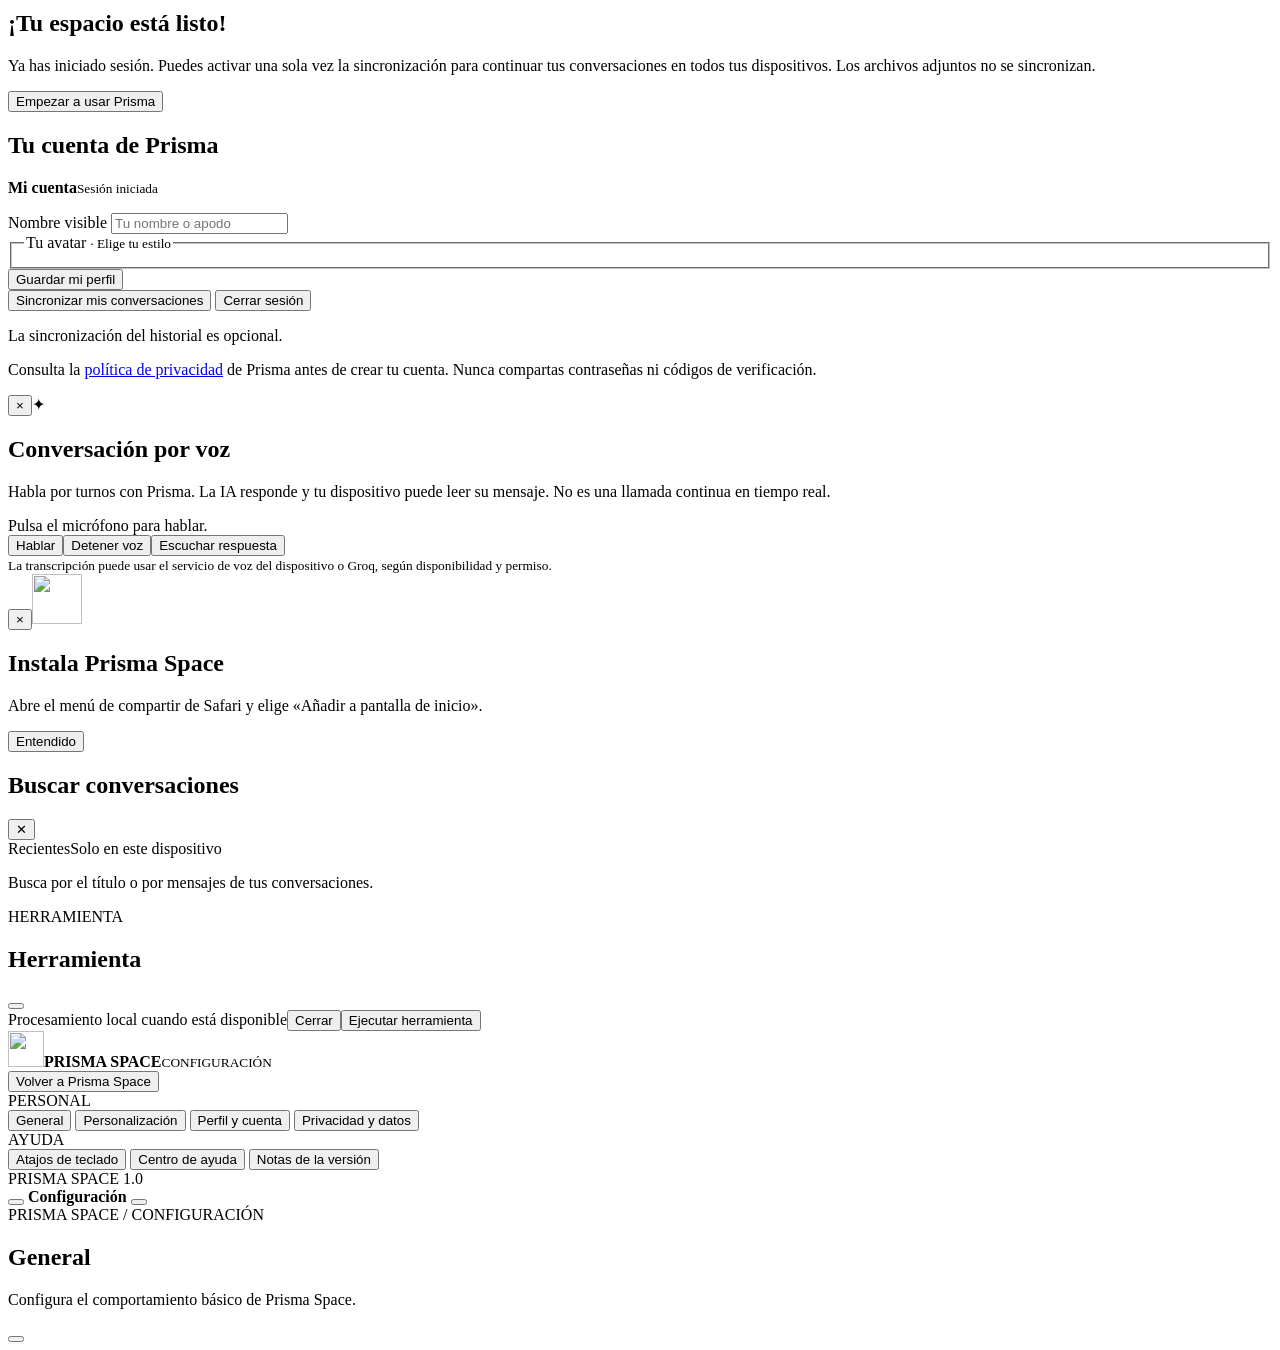
==== commit 79dc12c6: "Polish startup, headlines and direct SEO tool flows" ====
--- a/prisma/index.html
+++ b/prisma/index.html
@@ -48,27 +48,7 @@
   <meta name="apple-mobile-web-app-status-bar-style" content="black-translucent">
   <meta name="apple-mobile-web-app-title" content="Prisma Space">
 </head>
-<body class="is-core-view app-booting">
-  <div class="app-startup" id="app-startup" role="status" aria-live="polite">
-    <div class="app-startup-card">
-      <span class="app-startup-mark" aria-hidden="true"><svg viewBox="0 0 40 40"><path d="M20 3 36 31H4L20 3Z" fill="none" stroke="currentColor" stroke-width="2.2" stroke-linejoin="round"/><path d="m20 3 0 28M4 31l16-10 16 10" fill="none" stroke="currentColor" stroke-width="1.7" stroke-linejoin="round"/></svg></span>
-      <strong>Prisma Space</strong>
-      <span class="app-startup-status" id="app-startup-status">Restaurando tu espacio de trabajo…</span>
-      <span class="app-startup-spinner" aria-hidden="true"></span>
-      <button type="button" class="button button-quiet hidden" id="app-startup-retry">Recargar Prisma</button>
-    </div>
-  </div>
-  <script>
-    window.__prismaBootFailsafe = window.setTimeout(() => {
-      const body = document.body;
-      if (!body?.classList.contains('app-booting')) return;
-      const status = document.getElementById('app-startup-status');
-      const retry = document.getElementById('app-startup-retry');
-      if (status) status.textContent = 'Prisma está tardando más de lo esperado en iniciar.';
-      retry?.classList.remove('hidden');
-    }, 12000);
-    document.getElementById('app-startup-retry')?.addEventListener('click', () => location.reload());
-  </script>
+<body class="is-core-view">
   <div class="app-shell">
     <aside class="sidebar" id="sidebar">
       <div class="sidebar-scroll-region" id="sidebar-scroll-region" aria-label="Navegación y conversaciones">
@@ -104,7 +84,7 @@
           <span class="privacy-icon" data-icon="shield-check"></span>
           <div><strong>Privacidad primero</strong><p>Tus archivos se procesan en tu dispositivo siempre que es posible.</p></div>
         </div>
-        <div class="sidebar-foot"><span class="status-led"></span> PRISMA SPACE 1.0 · BETA <span class="foot-spacer"></span><button id="about-button" class="icon-button subtle" aria-label="Acerca de Prisma Space" title="Acerca de Prisma Space" data-icon="info"></button></div>
+        <div class="sidebar-foot"><span class="status-led"></span> PRISMA SPACE 1.0 <span class="foot-spacer"></span><button id="about-button" class="icon-button subtle" aria-label="Acerca de Prisma Space" title="Acerca de Prisma Space" data-icon="info"></button></div>
       </div>
     </aside>
     <button type="button" class="sidebar-backdrop" id="sidebar-backdrop" aria-label="Cerrar menú lateral"></button>
@@ -189,7 +169,7 @@
   <div><strong id="core-conversation-name">Nueva conversación</strong><small>Prisma Core · asistente multimodelo</small></div></div>
   <div class="core-toolbar-actions"><button type="button" class="mini-button core-mini-button" id="core-mini-toggle" title="Motor local opcional para descubrir herramientas">Prisma Mini</button><button type="button" class="mini-button core-new-button" id="core-clear">＋ <span>Nuevo chat</span></button></div></div>
               <div class="core-connect-banner hidden" id="core-connect-banner"><span class="core-connect-mark" data-icon="plug"></span><div><strong>Activa tu asistente</strong><p>Conecta un motor de IA gratuito o usa una clave propia para que Prisma pueda entender tus instrucciones y coordinar herramientas.</p></div><button type="button" class="button button-quiet" id="core-connect-now">Conectar motor</button></div>
-              <div class="core-messages is-empty" id="core-messages" role="log" aria-live="polite" aria-relevant="additions"><div class="core-welcome"><span class="eyebrow core-welcome-eyebrow">PRISMA CORE · TU ESPACIO INTELIGENTE</span><div class="core-prism-scene" aria-hidden="true"><svg class="core-prism-svg" viewBox="0 0 320 200" focusable="false"><defs><linearGradient id="core-prism-edge" x1="0" y1="0" x2="1" y2="1"><stop offset="0%" stop-color="#91e5dc"/><stop offset="52%" stop-color="#82bbea"/><stop offset="100%" stop-color="#bba4f4"/></linearGradient><radialGradient id="core-prism-halo"><stop offset="0%" stop-color="#59a5e8" stop-opacity=".36"/><stop offset="100%" stop-color="#59a5e8" stop-opacity="0"/></radialGradient></defs><ellipse cx="160" cy="103" rx="143" ry="92" fill="url(#core-prism-halo)"/><g class="core-prism-shape"><path d="M160 18 253 179 67 179Z" fill="#7ebcf0" fill-opacity=".075" stroke="url(#core-prism-edge)" stroke-width="2.8" stroke-linejoin="round"/><path d="M160 18 162 133 67 179M162 133 253 179" fill="none" stroke="url(#core-prism-edge)" stroke-width="2.3" stroke-linejoin="round"/><path d="M160 18 162 133 253 179Z" fill="#bba4f4" fill-opacity=".05"/><path d="M67 179 162 133 253 179" fill="none" stroke="#9ddfe4" stroke-opacity=".26" stroke-width="1.6"/></g><g fill="#a1dff2"><circle cx="44" cy="84" r="2" opacity=".6"/><circle cx="276" cy="106" r="2.5" opacity=".7"/><circle cx="61" cy="150" r="1.8" opacity=".5"/><circle cx="263" cy="45" r="1.6" opacity=".6"/></g></svg></div><h1>Convierte archivos y resuelve tareas <span class="core-welcome-gradient">en Prisma Space.</span></h1><p>Abre una herramienta para empezar ahora o describe tu objetivo a Prisma Core. Las funciones de IA necesitan un motor disponible y pueden utilizar servicios externos.</p><span class="core-example-label">Ejemplos para Prisma Core</span><div class="core-examples"><button type="button" data-example="0">Separar páginas de un PDF</button><button type="button" data-example="1">Preparar una foto para enviar</button><button type="button" data-example="2">Revisar un archivo CSV</button></div><nav class="core-start-links" aria-label="Herramientas para empezar"><strong>Abre una herramienta concreta</strong><div><a href="/herramientas/pdf-a-word/">PDF a Word</a><a href="/herramientas/dividir-pdf/">Dividir PDF</a><a href="/herramientas/imagen-a-texto/">Imagen a texto</a><a href="/herramientas/eliminar-metadatos-imagen/">Eliminar EXIF</a><a href="/herramientas/collage-de-fotos/">Crear collage</a></div></nav><p class="core-welcome-trust">Los archivos de estas herramientas se procesan en el navegador. <a href="/acerca">Cómo funciona Prisma</a> · <a href="/privacy#privacidad">Privacidad</a> · <a href="mailto:proyectosmetas25@gmail.com">Contacto</a></p></div></div>
+              <div class="core-messages is-empty" id="core-messages" role="log" aria-live="polite" aria-relevant="additions"><div class="core-welcome"><span class="eyebrow core-welcome-eyebrow">PRISMA CORE · TU ESPACIO INTELIGENTE</span><div class="core-prism-scene" aria-hidden="true"><svg class="core-prism-svg" viewBox="0 0 320 200" focusable="false"><defs><linearGradient id="core-prism-edge" x1="0" y1="0" x2="1" y2="1"><stop offset="0%" stop-color="#91e5dc"/><stop offset="52%" stop-color="#82bbea"/><stop offset="100%" stop-color="#bba4f4"/></linearGradient><radialGradient id="core-prism-halo"><stop offset="0%" stop-color="#59a5e8" stop-opacity=".36"/><stop offset="100%" stop-color="#59a5e8" stop-opacity="0"/></radialGradient></defs><ellipse cx="160" cy="103" rx="143" ry="92" fill="url(#core-prism-halo)"/><g class="core-prism-shape"><path d="M160 18 253 179 67 179Z" fill="#7ebcf0" fill-opacity=".075" stroke="url(#core-prism-edge)" stroke-width="2.8" stroke-linejoin="round"/><path d="M160 18 162 133 67 179M162 133 253 179" fill="none" stroke="url(#core-prism-edge)" stroke-width="2.3" stroke-linejoin="round"/><path d="M160 18 162 133 253 179Z" fill="#bba4f4" fill-opacity=".05"/><path d="M67 179 162 133 253 179" fill="none" stroke="#9ddfe4" stroke-opacity=".26" stroke-width="1.6"/></g><g fill="#a1dff2"><circle cx="44" cy="84" r="2" opacity=".6"/><circle cx="276" cy="106" r="2.5" opacity=".7"/><circle cx="61" cy="150" r="1.8" opacity=".5"/><circle cx="263" cy="45" r="1.6" opacity=".6"/></g></svg></div><h1>Convierte archivos y <span class="core-welcome-gradient">resuelve tareas.</span></h1><p>Abre una herramienta para empezar ahora o describe tu objetivo a Prisma Core. Las funciones de IA necesitan un motor disponible y pueden utilizar servicios externos.</p><span class="core-example-label">Ejemplos para Prisma Core</span><div class="core-examples"><button type="button" data-example="0">Separar páginas de un PDF</button><button type="button" data-example="1">Preparar una foto para enviar</button><button type="button" data-example="2">Revisar un archivo CSV</button></div><nav class="core-start-links" aria-label="Herramientas para empezar"><strong>Abre una herramienta concreta</strong><div><a href="/herramientas/pdf-a-word/">PDF a Word</a><a href="/herramientas/dividir-pdf/">Dividir PDF</a><a href="/herramientas/imagen-a-texto/">Imagen a texto</a><a href="/herramientas/eliminar-metadatos-imagen/">Eliminar EXIF</a><a href="/herramientas/collage-de-fotos/">Crear collage</a></div></nav><p class="core-welcome-trust">Los archivos de estas herramientas se procesan en el navegador. <a href="/acerca">Cómo funciona Prisma</a> · <a href="/privacy#privacidad">Privacidad</a> · <a href="mailto:proyectosmetas25@gmail.com">Contacto</a></p></div></div>
               <div class="core-plan hidden" id="core-plan"></div>
               <div class="core-status" id="core-status" data-kind="info" role="status">Listo para planificar.</div><div class="core-progress hidden" id="core-progress" aria-live="polite"><div class="core-progress-track"><span id="core-progress-bar"></span></div><small id="core-progress-label">Preparando…</small><button type="button" class="mini-button hidden" id="core-cancel">Detener</button></div>
               <aside class="core-guest-register-card hidden" id="core-guest-register-card" aria-label="Crear cuenta para continuar procesando archivos">
@@ -268,7 +248,7 @@
         <div class="hero-section hidden">
           <div class="hero-copy">
             <div class="eyebrow"><span class="eyebrow-line"></span> HERRAMIENTAS EN TU NAVEGADOR</div>
-            <h2>Convierte, edita y<br><em>comprueba archivos.</em></h2>
+            <h2>Convierte y edita.<br><span class="hero-highlight">Comprueba el resultado.</span></h2>
             <p class="hero-description">Elige una operación concreta. Los motores locales procesan archivos en tu navegador; las funciones con IA indican cuándo necesitan un servicio conectado.</p>
             <div class="hero-actions">
               <button class="button button-primary" id="explore-tools"><span data-icon="arrow-down"></span> Explorar herramientas</button>
@@ -567,7 +547,7 @@
         <button type="button" class="settings-nav-item" data-settings-section="help"><span data-icon="life-buoy"></span>Centro de ayuda</button>
         <button type="button" class="settings-nav-item" data-settings-section="whatsNew"><span data-icon="book-open"></span>Notas de la versión</button>
       </nav>
-      <div class="settings-sidebar-footer"><span class="settings-status-dot"></span> PRISMA SPACE 1.0 · BETA</div>
+      <div class="settings-sidebar-footer"><span class="settings-status-dot"></span> PRISMA SPACE 1.0</div>
     </aside>
     <section class="prisma-settings-main">
       <header class="settings-mobile-toolbar" aria-label="Navegación de configuración">
--- a/prisma/styles.css
+++ b/prisma/styles.css
@@ -1820,31 +1820,6 @@
 .core-sidebar-loading{margin:0;padding:8px 10px;color:var(--subtle);font-size:10px;line-height:1.5}
 
 
-/* Coordinated first paint: never expose the pre-hydrated shell. */
-body.app-booting{overflow:hidden!important;background:var(--bg)}
-body.app-booting .app-shell{visibility:hidden!important}
-.app-startup{
- position:fixed;inset:0;z-index:10000;display:grid;place-items:center;
- padding:24px;background:var(--bg);color:var(--text);
-}
-.app-startup.hidden{display:none!important}
-.app-startup-card{
- display:grid;justify-items:center;gap:12px;width:min(320px,100%);
- padding:28px 24px;border:1px solid var(--line);border-radius:20px;
- background:var(--panel);box-shadow:var(--shadow);text-align:center;
-}
-.app-startup-mark{width:48px;height:48px;display:grid;place-items:center;color:var(--accent)}
-.app-startup-mark svg{width:44px;height:44px}
-.app-startup-card>strong{font:800 18px/1.2 Manrope,system-ui,sans-serif;letter-spacing:-.035em}
-.app-startup-status{min-height:18px;color:var(--muted);font-size:11px;line-height:1.5}
-.app-startup-spinner{
- width:20px;height:20px;border:2px solid var(--line-strong);
- border-top-color:var(--accent);border-radius:50%;
- animation:prismaBootSpin .8s linear infinite;
-}
-@keyframes prismaBootSpin{to{transform:rotate(360deg)}}
-@media(prefers-reduced-motion:reduce){.app-startup-spinner{animation:none;border-color:var(--accent)}}
-
 /* Account modal: guest mode stays compact; unavailable sign-in methods are hidden. */
 .auth-panel{
  width:min(440px,calc(100vw - 32px));
@@ -2989,8 +2964,8 @@
 body:not(.is-core-view) .hero-section::before{content:"";position:absolute;inset:0;z-index:-1;pointer-events:none;opacity:.38;background-image:radial-gradient(circle,rgba(144,207,227,.38) 1px,transparent 1.7px);background-size:24px 24px;mask-image:radial-gradient(ellipse at 76% 48%,#000,transparent 70%)}
 body:not(.is-core-view) .hero-copy{position:relative;z-index:2;min-width:0}
 body:not(.is-core-view) .hero-copy .eyebrow{color:#98ded7;font-size:clamp(9px,1vw,11px);letter-spacing:.15em}
-body:not(.is-core-view) .hero-copy h2{font-size:clamp(35px,4.5vw,65px);line-height:1.12;letter-spacing:-.06em;margin:20px 0 18px;color:#f4f5fa;text-wrap:balance}
-body:not(.is-core-view) .hero-copy h2 em{font-weight:750;background:linear-gradient(100deg,#8ce0d3,#83bce9 52%,#b8a3f0);background-clip:text;-webkit-background-clip:text;color:transparent;-webkit-text-fill-color:transparent}
+body:not(.is-core-view) .hero-copy h2{font-size:clamp(35px,4.2vw,58px);line-height:1.15;letter-spacing:-.055em;margin:20px 0 18px;color:#f4f5fa;text-wrap:balance}
+body:not(.is-core-view) .hero-copy .hero-highlight{display:inline-block;padding:.02em .045em .11em;margin:0 -.045em -.11em;font-style:normal;font-weight:750;line-height:1.2;background:linear-gradient(100deg,#8ce0d3,#83bce9 52%,#b8a3f0);background-clip:text;-webkit-background-clip:text;color:transparent;-webkit-text-fill-color:transparent}
 body:not(.is-core-view) .hero-description{color:#c0cadb;font-size:clamp(12px,1.25vw,15px);line-height:1.7;max-width:480px}
 body:not(.is-core-view) .hero-actions{gap:10px}
 body:not(.is-core-view) .hero-actions .button{border-radius:13px;min-height:45px;padding:10px 17px;font-size:12px}
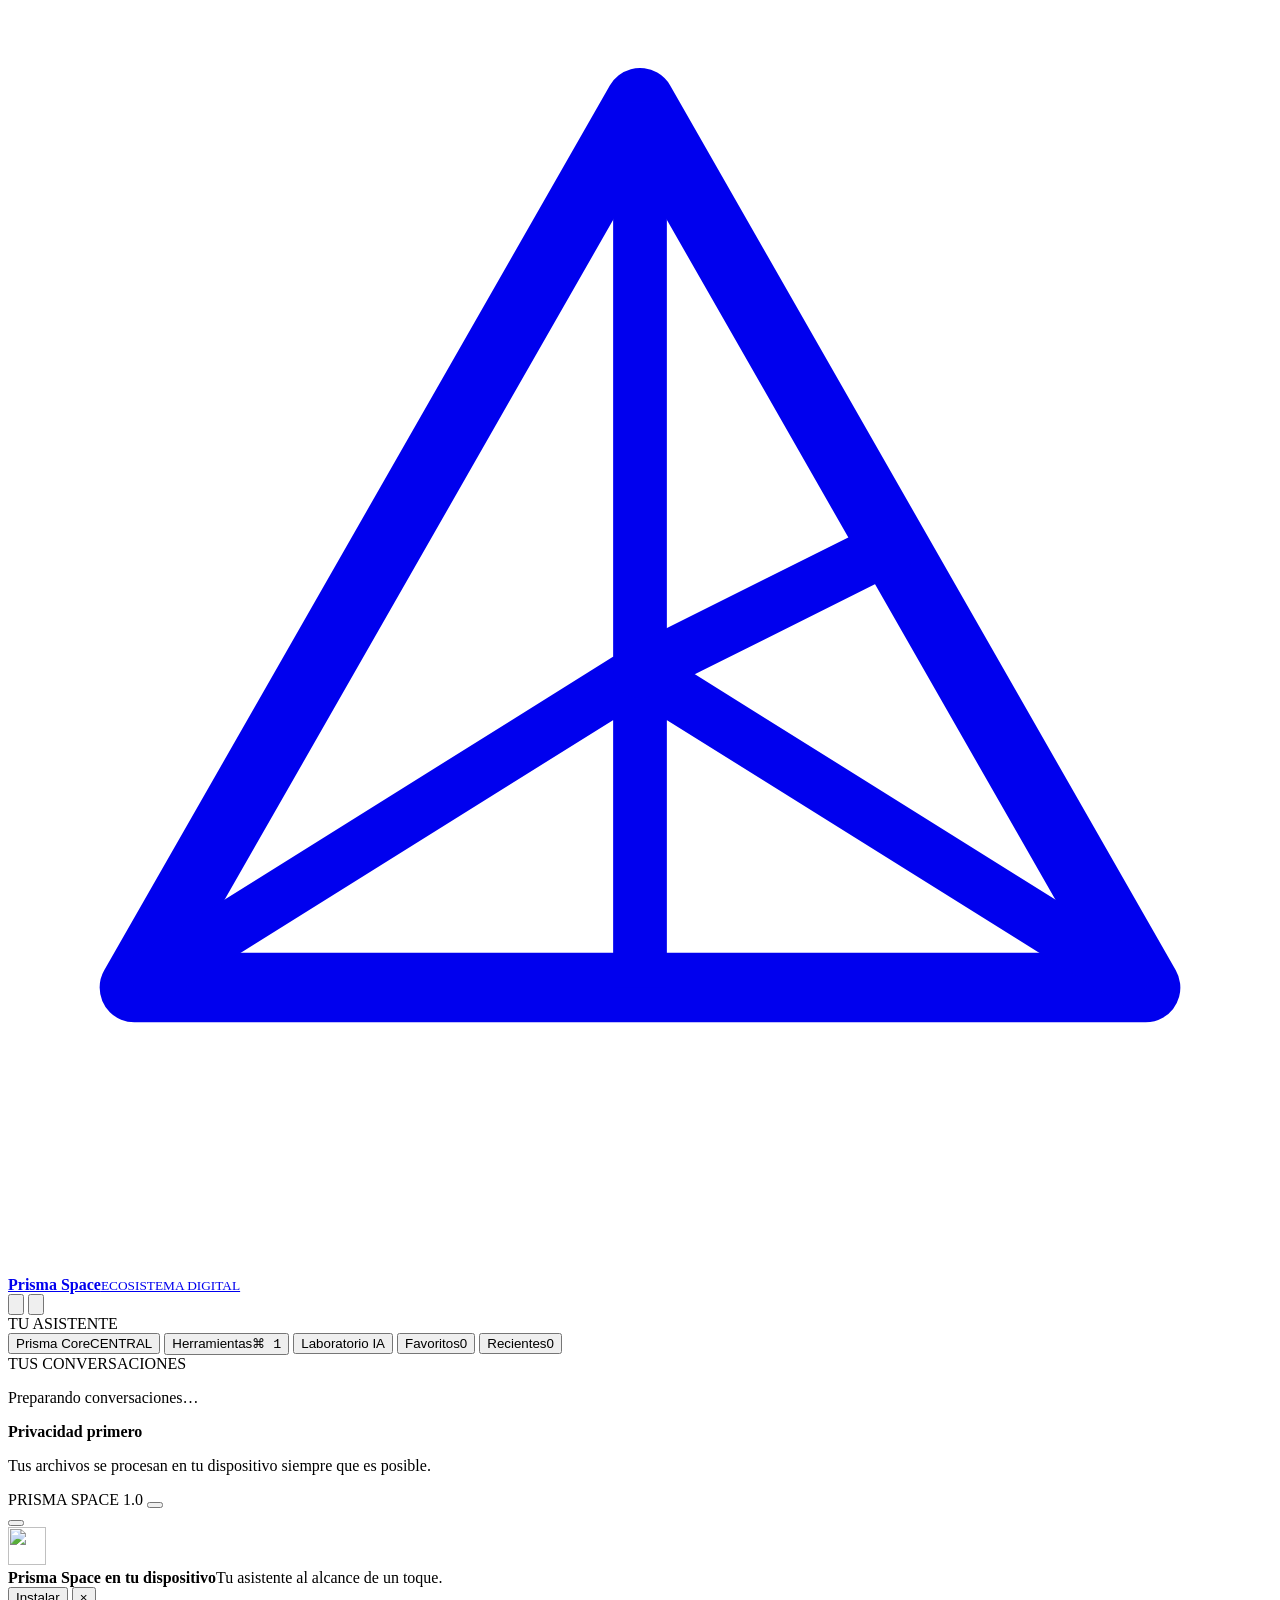
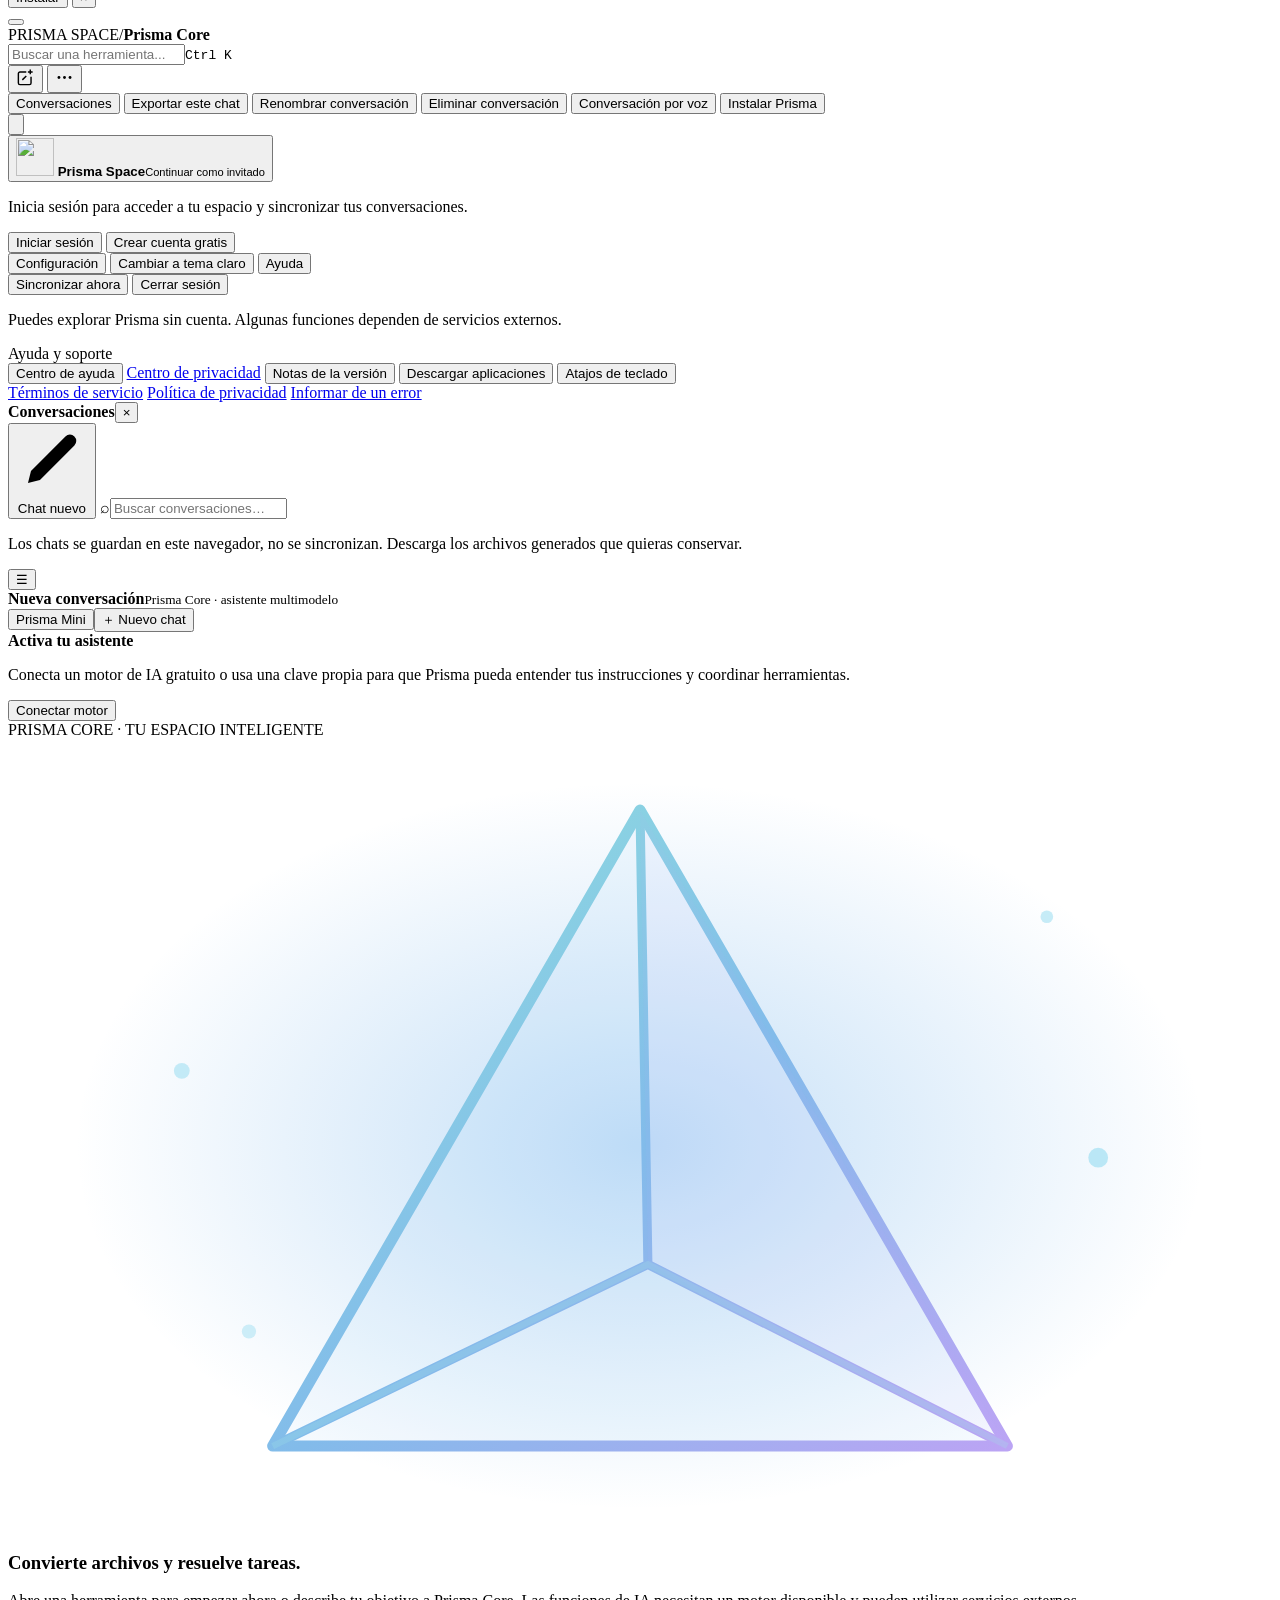
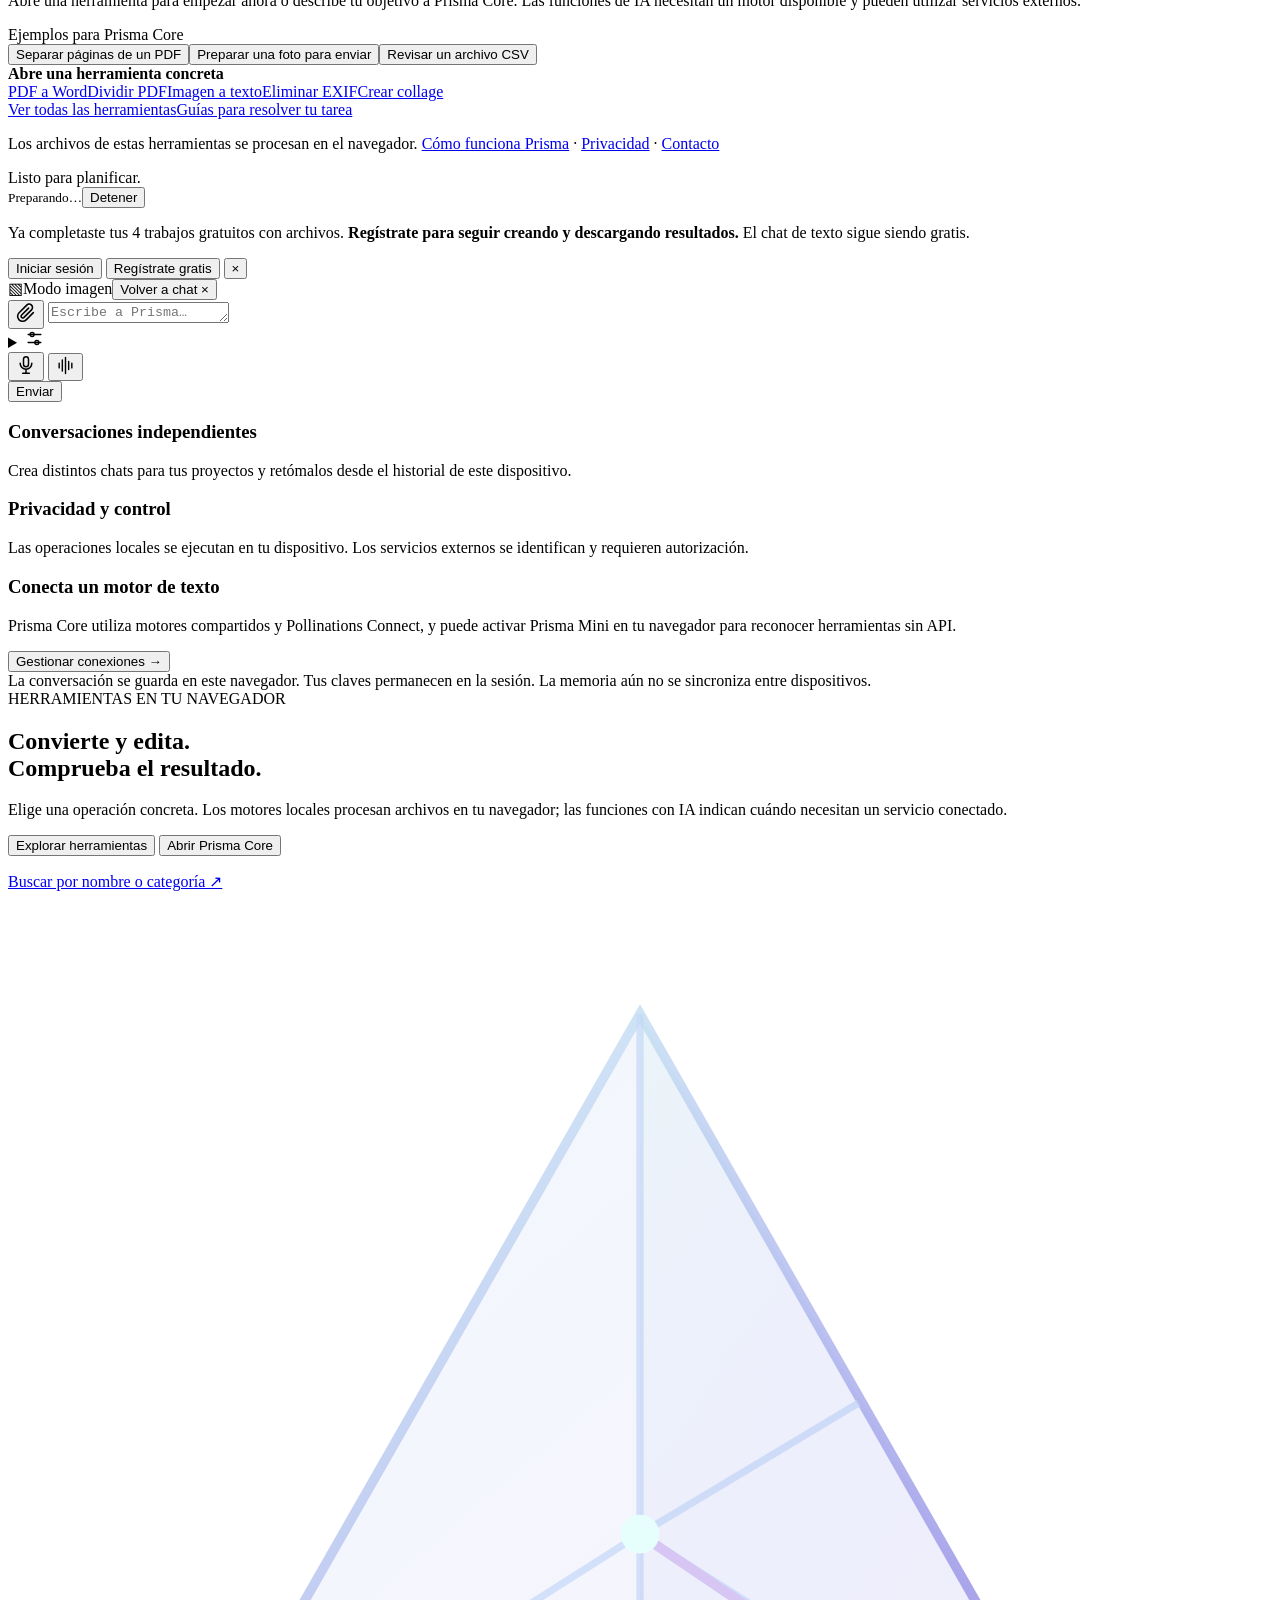
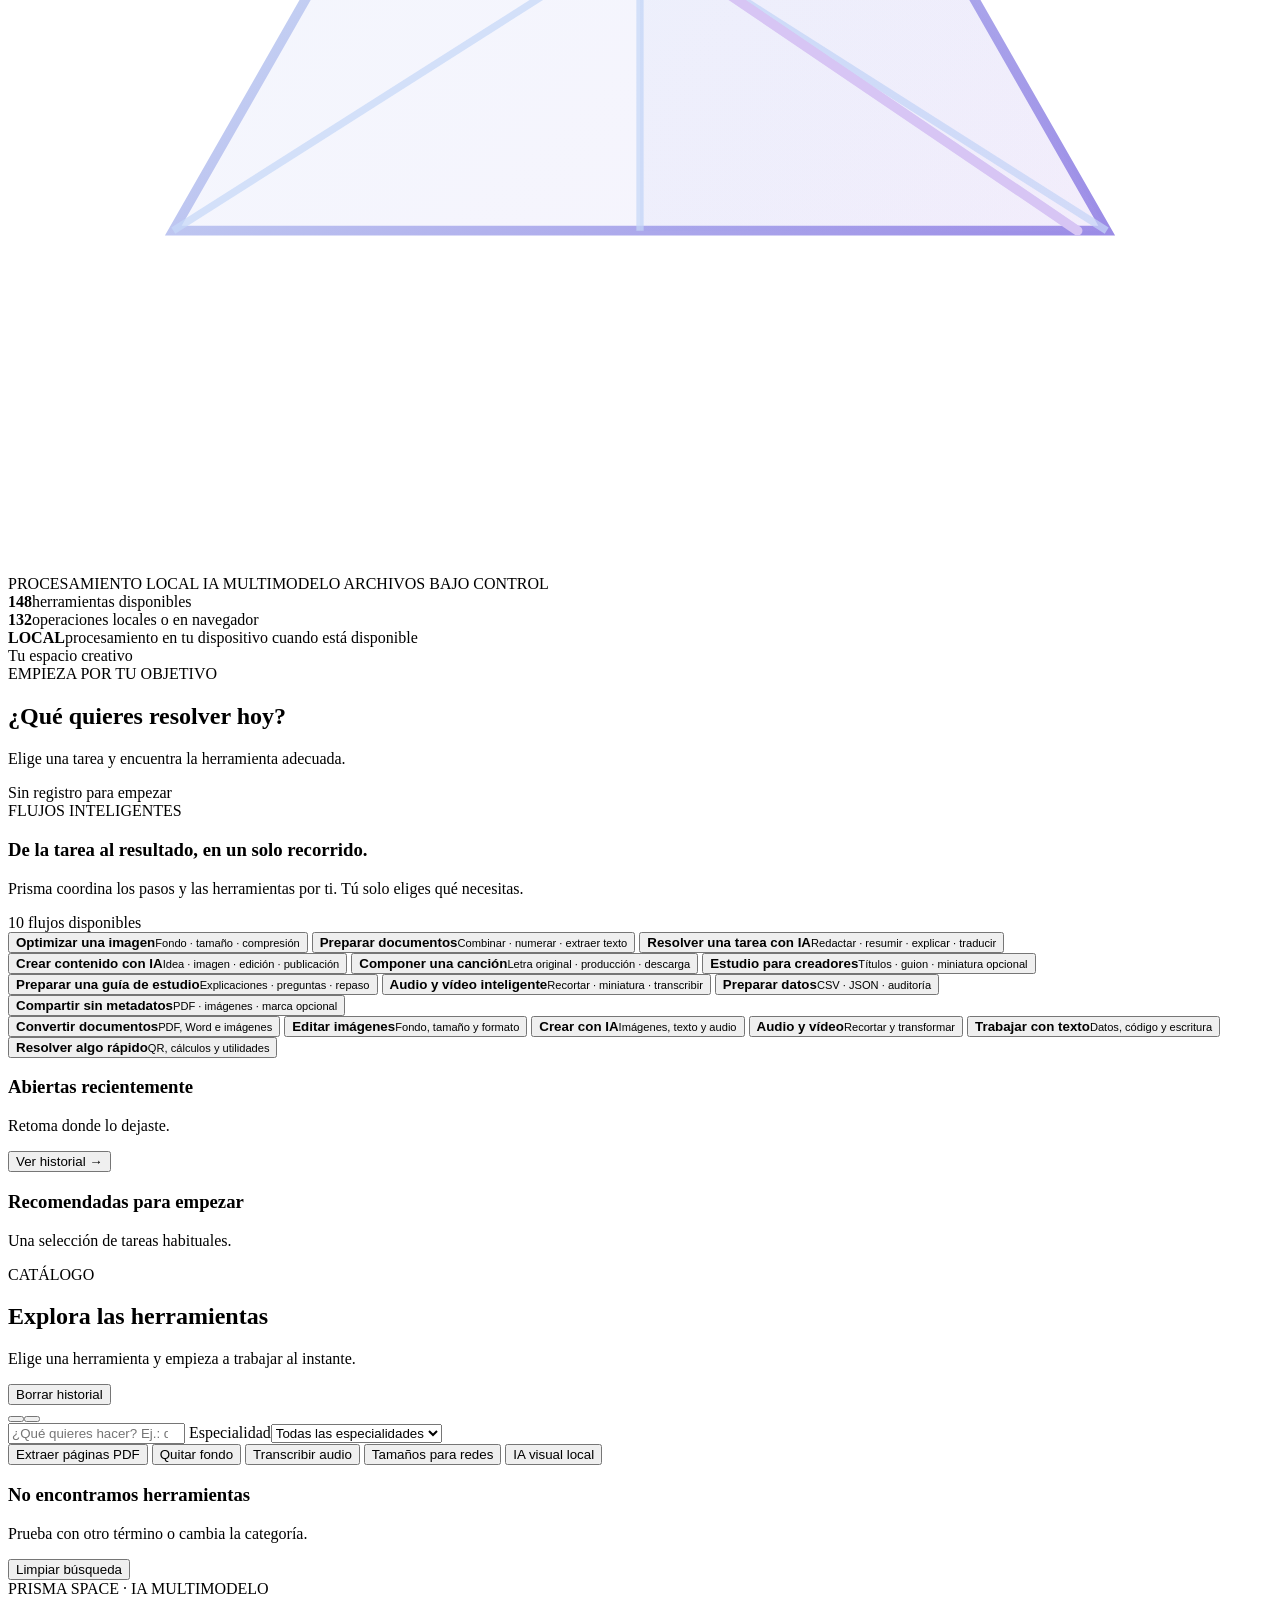
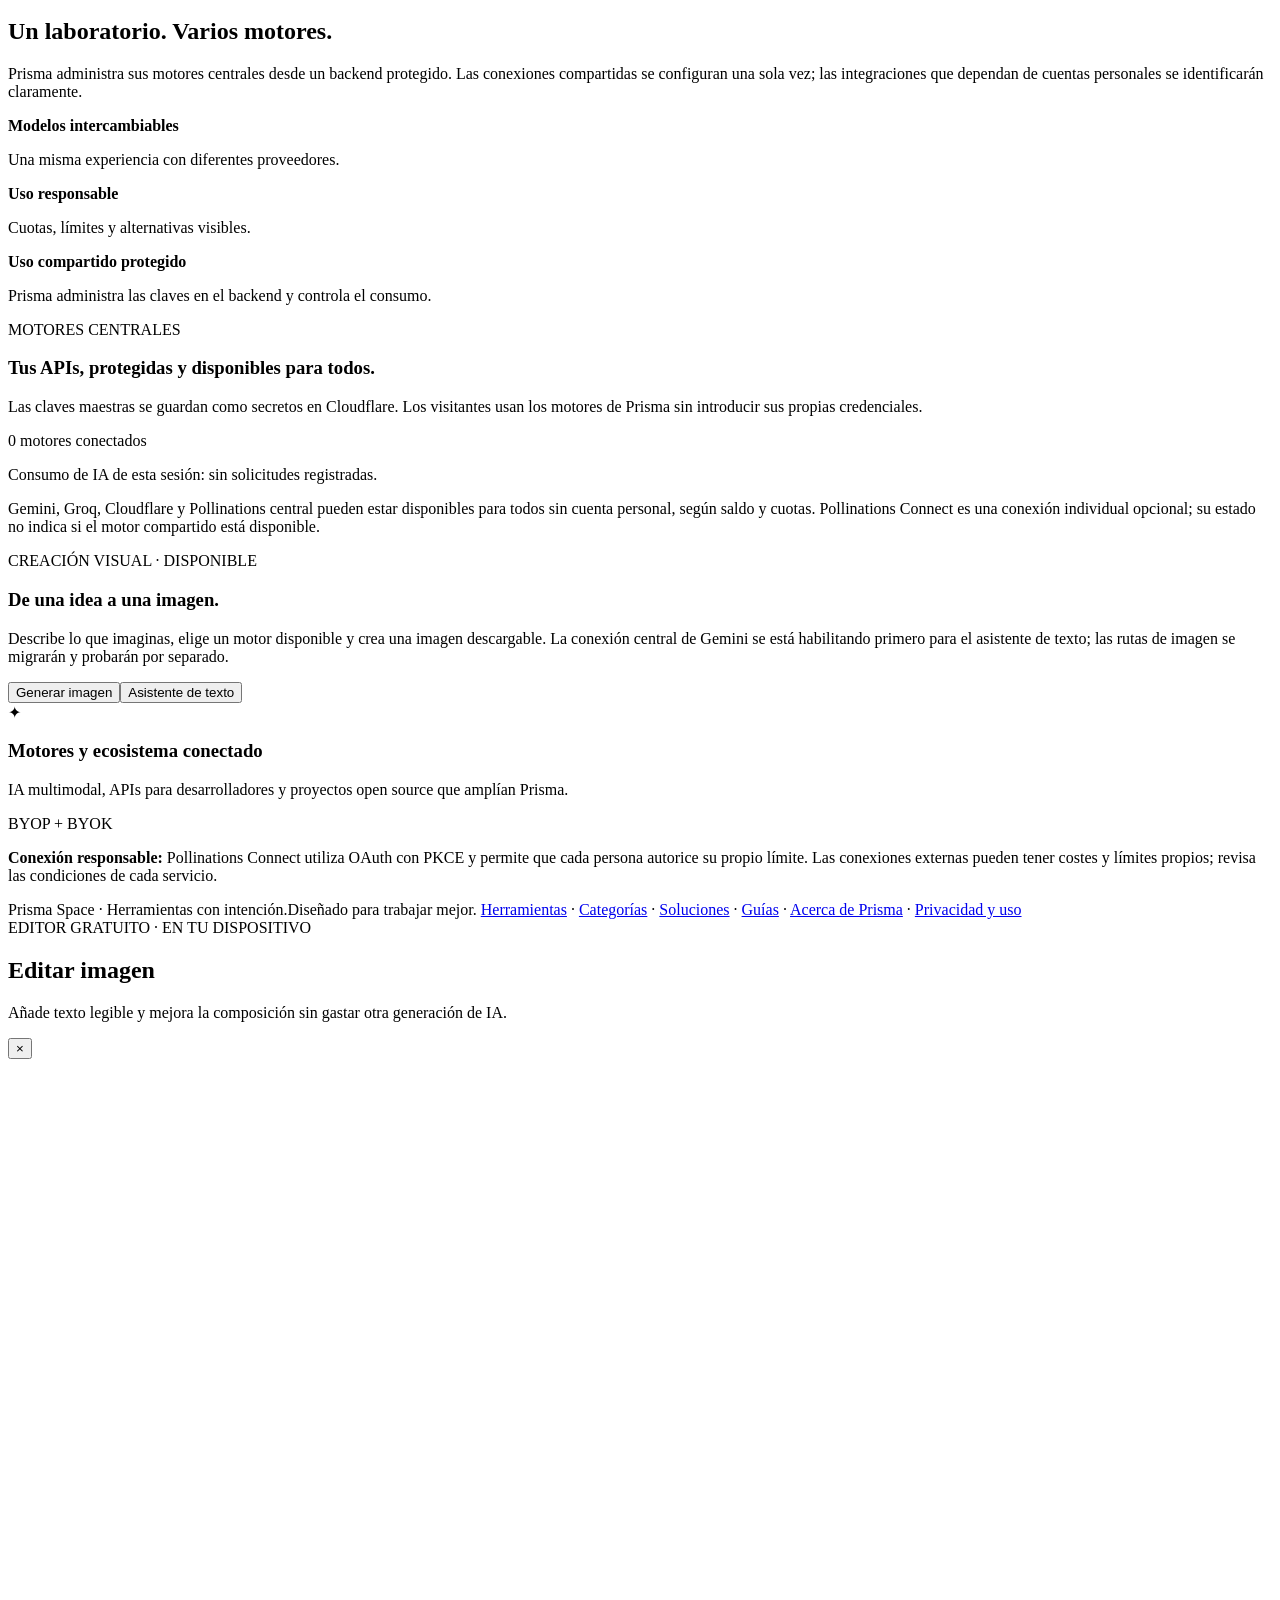
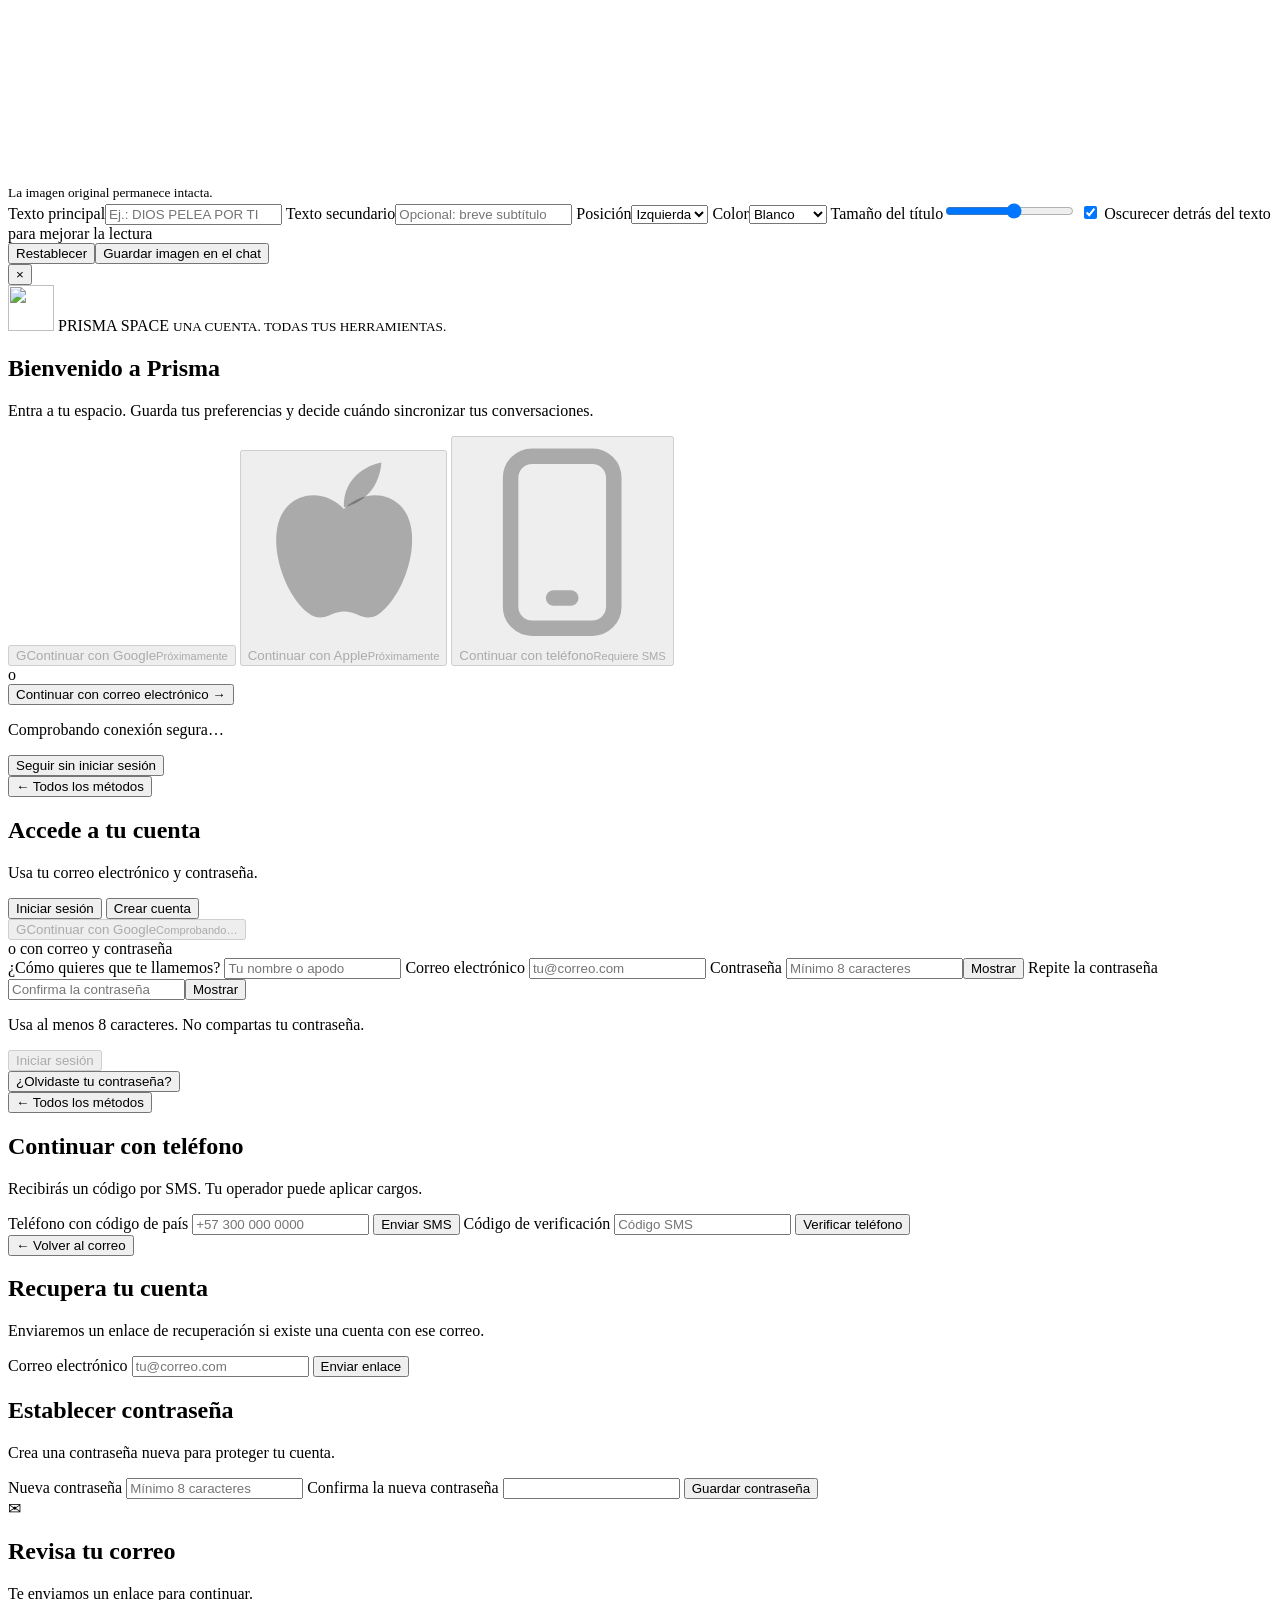
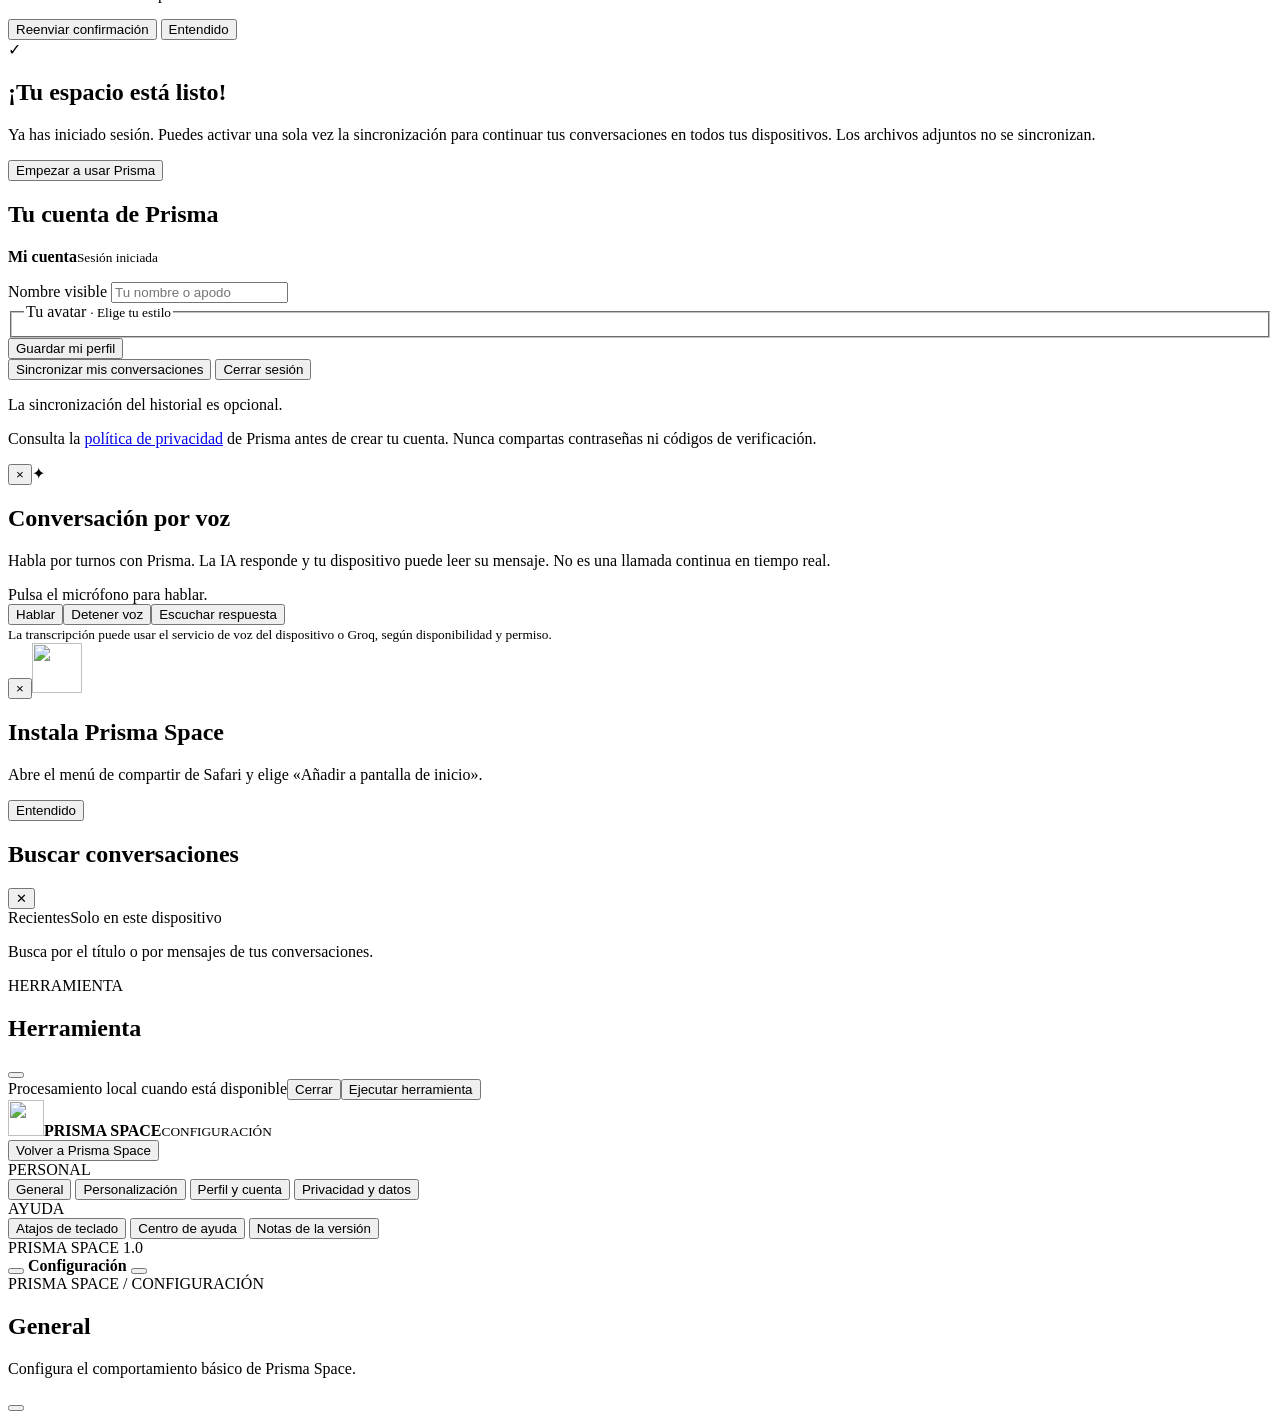
==== commit 0375bba2: "Make the full catalogue usable with shared tool workbenches" ====
--- a/prisma/index.html
+++ b/prisma/index.html
@@ -169,7 +169,7 @@
   <div><strong id="core-conversation-name">Nueva conversación</strong><small>Prisma Core · asistente multimodelo</small></div></div>
   <div class="core-toolbar-actions"><button type="button" class="mini-button core-mini-button" id="core-mini-toggle" title="Motor local opcional para descubrir herramientas">Prisma Mini</button><button type="button" class="mini-button core-new-button" id="core-clear">＋ <span>Nuevo chat</span></button></div></div>
               <div class="core-connect-banner hidden" id="core-connect-banner"><span class="core-connect-mark" data-icon="plug"></span><div><strong>Activa tu asistente</strong><p>Conecta un motor de IA gratuito o usa una clave propia para que Prisma pueda entender tus instrucciones y coordinar herramientas.</p></div><button type="button" class="button button-quiet" id="core-connect-now">Conectar motor</button></div>
-              <div class="core-messages is-empty" id="core-messages" role="log" aria-live="polite" aria-relevant="additions"><div class="core-welcome"><span class="eyebrow core-welcome-eyebrow">PRISMA CORE · TU ESPACIO INTELIGENTE</span><div class="core-prism-scene" aria-hidden="true"><svg class="core-prism-svg" viewBox="0 0 320 200" focusable="false"><defs><linearGradient id="core-prism-edge" x1="0" y1="0" x2="1" y2="1"><stop offset="0%" stop-color="#91e5dc"/><stop offset="52%" stop-color="#82bbea"/><stop offset="100%" stop-color="#bba4f4"/></linearGradient><radialGradient id="core-prism-halo"><stop offset="0%" stop-color="#59a5e8" stop-opacity=".36"/><stop offset="100%" stop-color="#59a5e8" stop-opacity="0"/></radialGradient></defs><ellipse cx="160" cy="103" rx="143" ry="92" fill="url(#core-prism-halo)"/><g class="core-prism-shape"><path d="M160 18 253 179 67 179Z" fill="#7ebcf0" fill-opacity=".075" stroke="url(#core-prism-edge)" stroke-width="2.8" stroke-linejoin="round"/><path d="M160 18 162 133 67 179M162 133 253 179" fill="none" stroke="url(#core-prism-edge)" stroke-width="2.3" stroke-linejoin="round"/><path d="M160 18 162 133 253 179Z" fill="#bba4f4" fill-opacity=".05"/><path d="M67 179 162 133 253 179" fill="none" stroke="#9ddfe4" stroke-opacity=".26" stroke-width="1.6"/></g><g fill="#a1dff2"><circle cx="44" cy="84" r="2" opacity=".6"/><circle cx="276" cy="106" r="2.5" opacity=".7"/><circle cx="61" cy="150" r="1.8" opacity=".5"/><circle cx="263" cy="45" r="1.6" opacity=".6"/></g></svg></div><h1>Convierte archivos y <span class="core-welcome-gradient">resuelve tareas.</span></h1><p>Abre una herramienta para empezar ahora o describe tu objetivo a Prisma Core. Las funciones de IA necesitan un motor disponible y pueden utilizar servicios externos.</p><span class="core-example-label">Ejemplos para Prisma Core</span><div class="core-examples"><button type="button" data-example="0">Separar páginas de un PDF</button><button type="button" data-example="1">Preparar una foto para enviar</button><button type="button" data-example="2">Revisar un archivo CSV</button></div><nav class="core-start-links" aria-label="Herramientas para empezar"><strong>Abre una herramienta concreta</strong><div><a href="/herramientas/pdf-a-word/">PDF a Word</a><a href="/herramientas/dividir-pdf/">Dividir PDF</a><a href="/herramientas/imagen-a-texto/">Imagen a texto</a><a href="/herramientas/eliminar-metadatos-imagen/">Eliminar EXIF</a><a href="/herramientas/collage-de-fotos/">Crear collage</a></div></nav><p class="core-welcome-trust">Los archivos de estas herramientas se procesan en el navegador. <a href="/acerca">Cómo funciona Prisma</a> · <a href="/privacy#privacidad">Privacidad</a> · <a href="mailto:proyectosmetas25@gmail.com">Contacto</a></p></div></div>
+              <div class="core-messages is-empty" id="core-messages" role="log" aria-live="polite" aria-relevant="additions"><div class="core-welcome"><span class="eyebrow core-welcome-eyebrow">PRISMA CORE · TU ESPACIO INTELIGENTE</span><div class="core-prism-scene" aria-hidden="true"><svg class="core-prism-svg" viewBox="0 0 320 200" focusable="false"><defs><linearGradient id="core-prism-edge" x1="0" y1="0" x2="1" y2="1"><stop offset="0%" stop-color="#91e5dc"/><stop offset="52%" stop-color="#82bbea"/><stop offset="100%" stop-color="#bba4f4"/></linearGradient><radialGradient id="core-prism-halo"><stop offset="0%" stop-color="#59a5e8" stop-opacity=".36"/><stop offset="100%" stop-color="#59a5e8" stop-opacity="0"/></radialGradient></defs><ellipse cx="160" cy="103" rx="143" ry="92" fill="url(#core-prism-halo)"/><g class="core-prism-shape"><path d="M160 18 253 179 67 179Z" fill="#7ebcf0" fill-opacity=".075" stroke="url(#core-prism-edge)" stroke-width="2.8" stroke-linejoin="round"/><path d="M160 18 162 133 67 179M162 133 253 179" fill="none" stroke="url(#core-prism-edge)" stroke-width="2.3" stroke-linejoin="round"/><path d="M160 18 162 133 253 179Z" fill="#bba4f4" fill-opacity=".05"/><path d="M67 179 162 133 253 179" fill="none" stroke="#9ddfe4" stroke-opacity=".26" stroke-width="1.6"/></g><g fill="#a1dff2"><circle cx="44" cy="84" r="2" opacity=".6"/><circle cx="276" cy="106" r="2.5" opacity=".7"/><circle cx="61" cy="150" r="1.8" opacity=".5"/><circle cx="263" cy="45" r="1.6" opacity=".6"/></g></svg></div><h1>Convierte archivos y <span class="core-welcome-gradient">resuelve tareas.</span></h1><p>Abre una herramienta para empezar ahora o describe tu objetivo a Prisma Core. Las funciones de IA necesitan un motor disponible y pueden utilizar servicios externos.</p><span class="core-example-label">Ejemplos para Prisma Core</span><div class="core-examples"><button type="button" data-example="0">Separar páginas de un PDF</button><button type="button" data-example="1">Preparar una foto para enviar</button><button type="button" data-example="2">Revisar un archivo CSV</button></div><nav class="core-start-links" aria-label="Herramientas para empezar"><strong>Abre una herramienta concreta</strong><div><a href="/herramientas/pdf-a-word/">PDF a Word</a><a href="/herramientas/dividir-pdf/">Dividir PDF</a><a href="/herramientas/imagen-a-texto/">Imagen a texto</a><a href="/herramientas/eliminar-metadatos-imagen/">Eliminar EXIF</a><a href="/herramientas/collage-de-fotos/">Crear collage</a></div></nav><div class="core-catalogue-links"><a href="/herramientas/">Ver todas las herramientas</a><a href="/guias/">Guías para resolver tu tarea</a></div><p class="core-welcome-trust">Los archivos de estas herramientas se procesan en el navegador. <a href="/acerca">Cómo funciona Prisma</a> · <a href="/privacy#privacidad">Privacidad</a> · <a href="mailto:proyectosmetas25@gmail.com">Contacto</a></p></div></div>
               <div class="core-plan hidden" id="core-plan"></div>
               <div class="core-status" id="core-status" data-kind="info" role="status">Listo para planificar.</div><div class="core-progress hidden" id="core-progress" aria-live="polite"><div class="core-progress-track"><span id="core-progress-bar"></span></div><small id="core-progress-label">Preparando…</small><button type="button" class="mini-button hidden" id="core-cancel">Detener</button></div>
               <aside class="core-guest-register-card hidden" id="core-guest-register-card" aria-label="Crear cuenta para continuar procesando archivos">
@@ -253,8 +253,8 @@
             <div class="hero-actions">
               <button class="button button-primary" id="explore-tools"><span data-icon="arrow-down"></span> Explorar herramientas</button>
               <button class="button button-quiet" data-view-jump="core"><span data-icon="sparkles"></span> Abrir Prisma Core</button>
-              
-            </div>
+            </div>
+            <p class="explore-directory-link"><a href="/herramientas/">Buscar por nombre o categoría ↗</a></p>
           </div>
           <div class="hero-art" aria-hidden="true" data-prism-interactive><div class="hero-aurora-particles"></div>
             <div class="orbit orbit-one"></div><div class="orbit orbit-two"></div>
--- a/prisma/styles.css
+++ b/prisma/styles.css
@@ -3955,3 +3955,5 @@
 body.is-core-view #core-messages.is-empty .core-welcome p.core-welcome-trust{max-width:610px;margin:10px auto 0;font-size:10px;line-height:1.6;color:var(--muted)}
 body.is-core-view .core-welcome-trust a{color:var(--accent);text-decoration:underline;text-underline-offset:2px}
 @media(max-width:620px){body.is-core-view .core-start-links{margin-top:16px;padding-top:14px}body.is-core-view .core-start-links a{font-size:10px;min-height:33px}body.is-core-view #core-messages.is-empty .core-welcome p.core-welcome-trust{font-size:9px}}
+
+.core-catalogue-links{display:flex;justify-content:center;flex-wrap:wrap;gap:10px 20px;margin:12px 0;font-size:11px;color:var(--accent)}.core-catalogue-links a:hover,.explore-directory-link a:hover{text-decoration:underline}.explore-directory-link{font-size:12px;color:var(--accent);margin:15px 0 0}
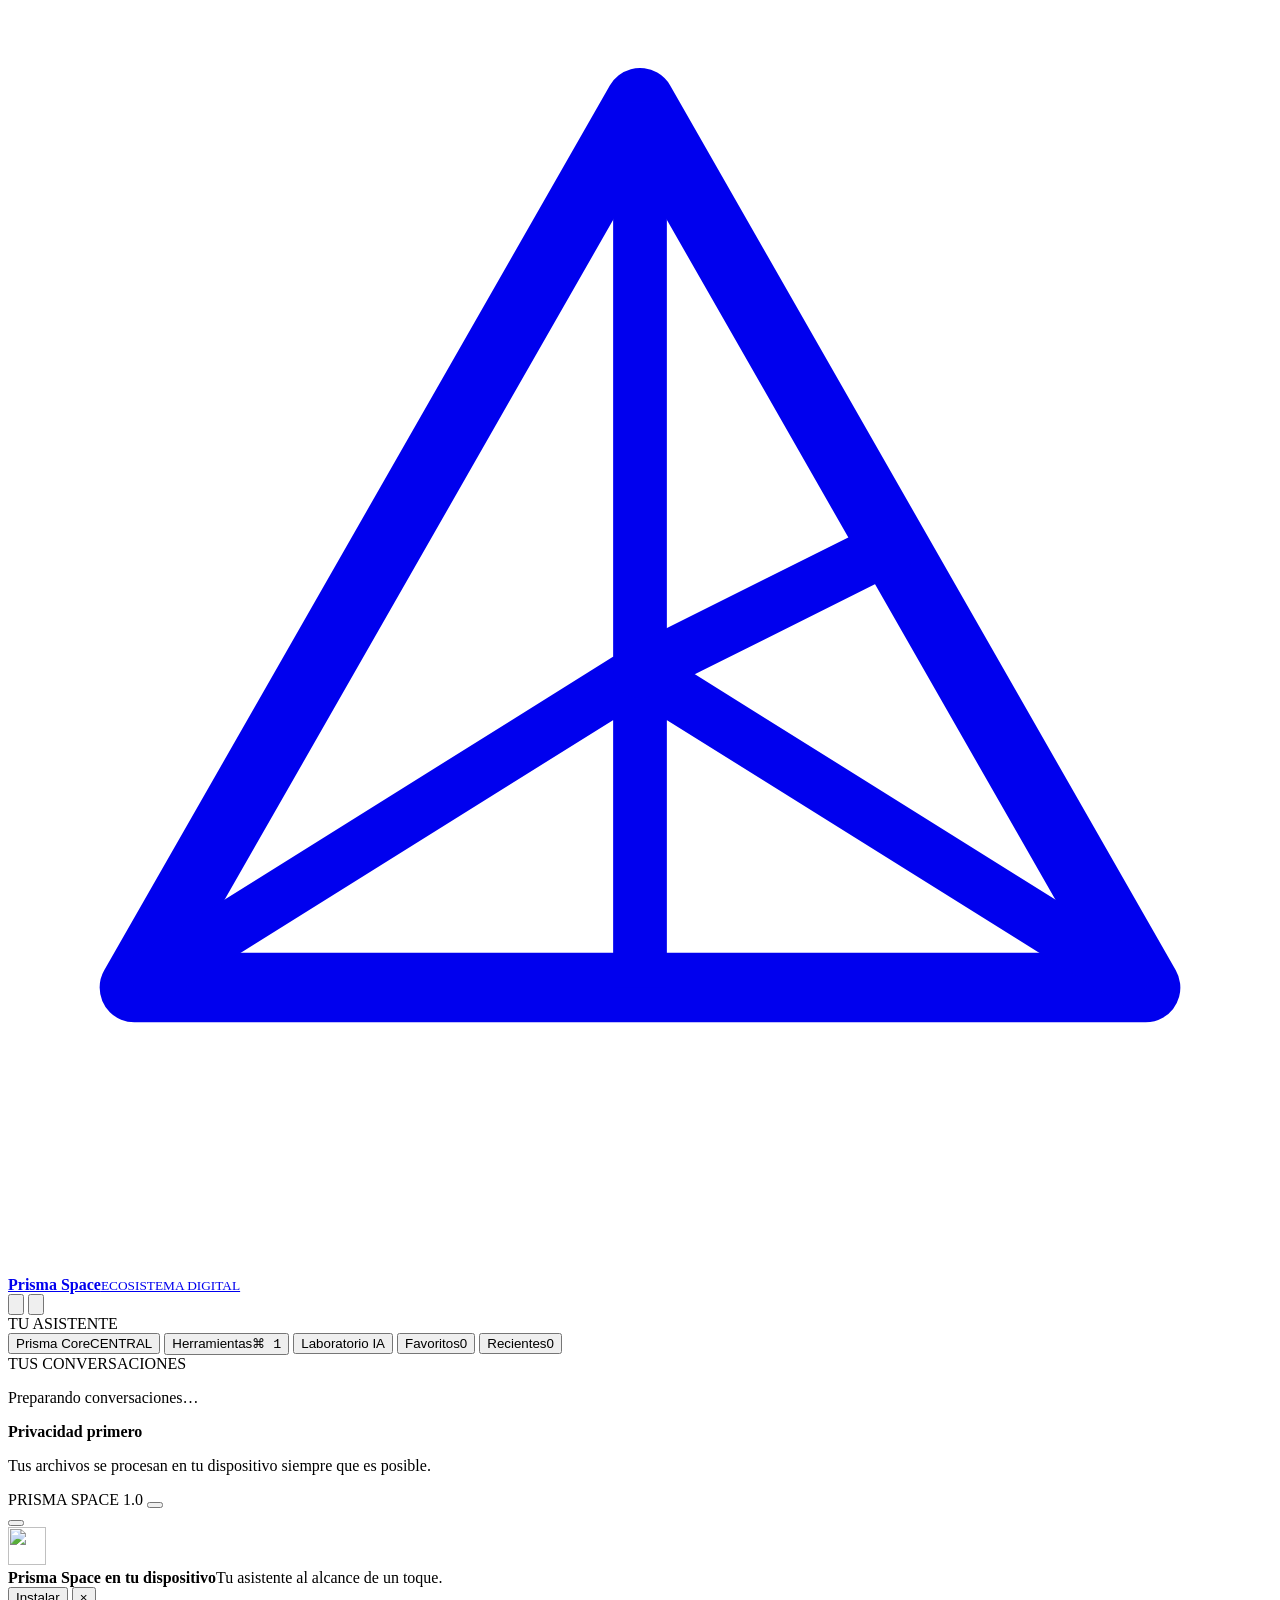
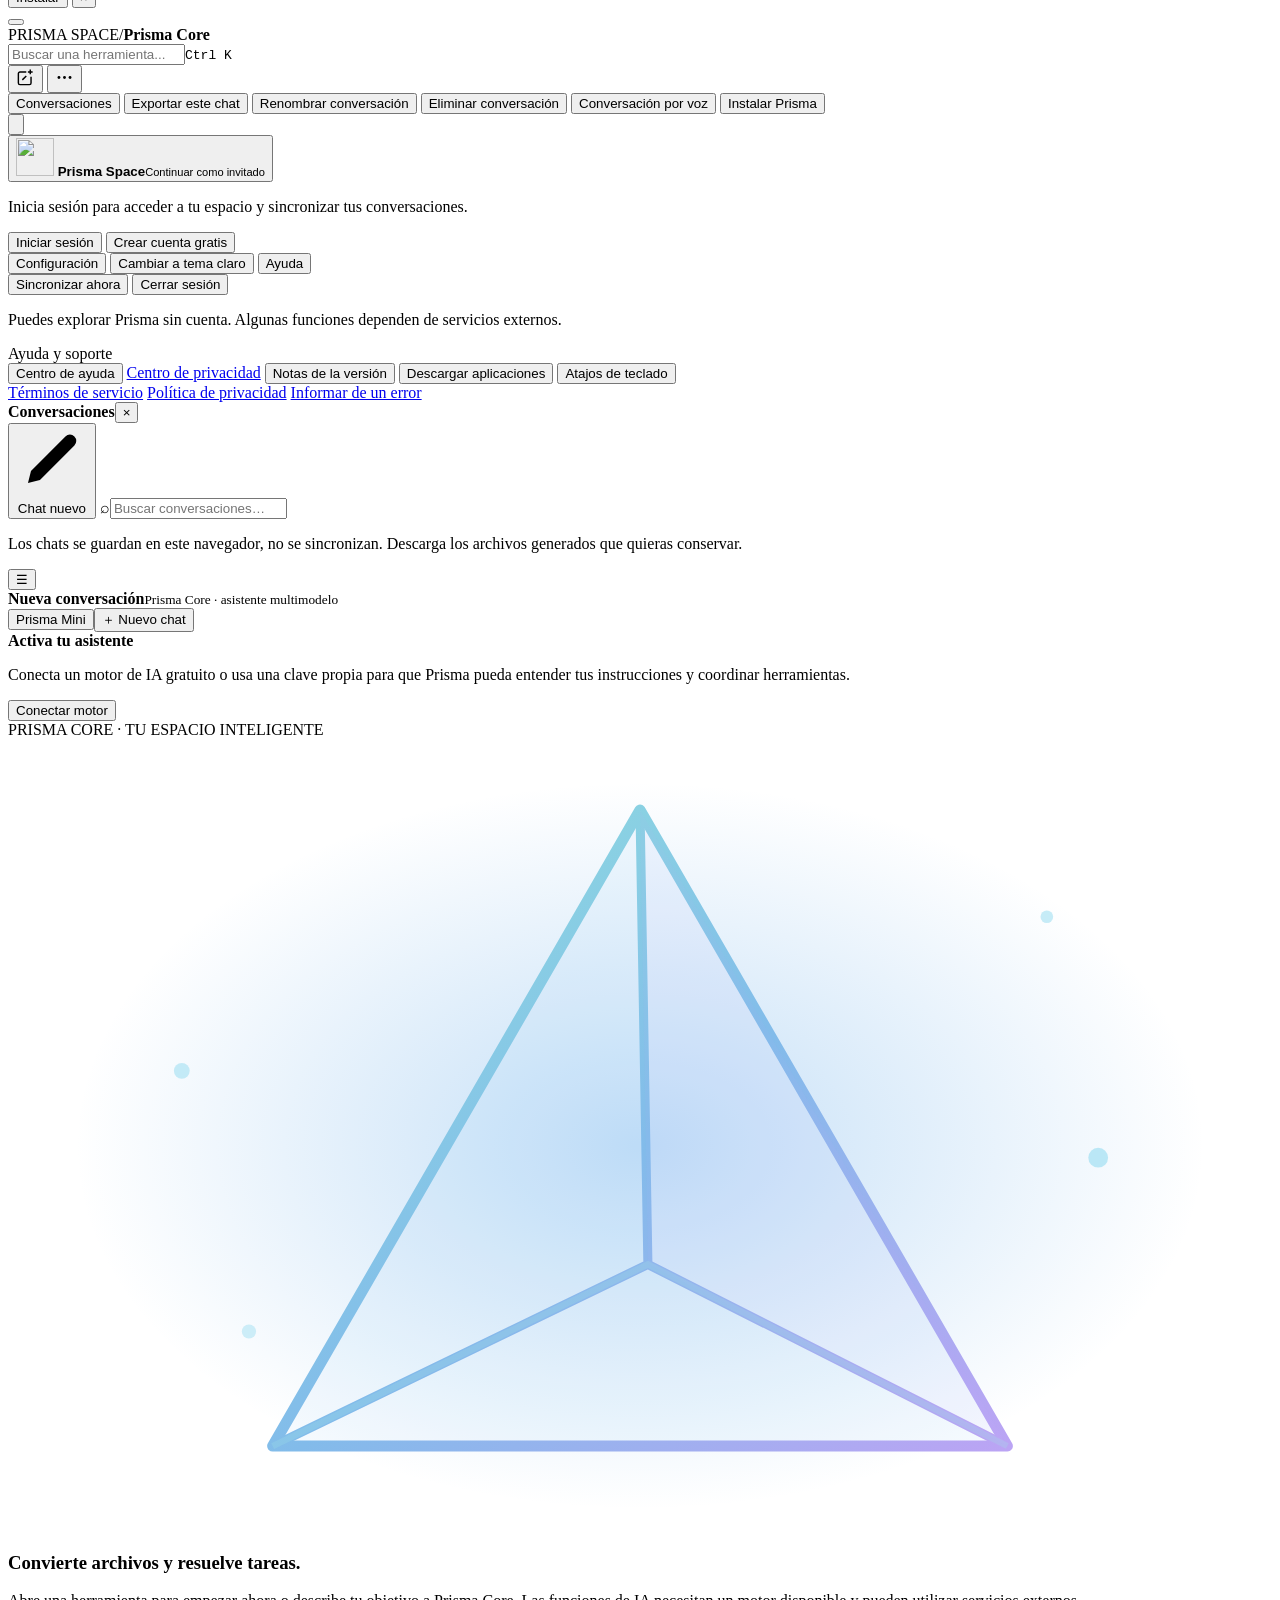
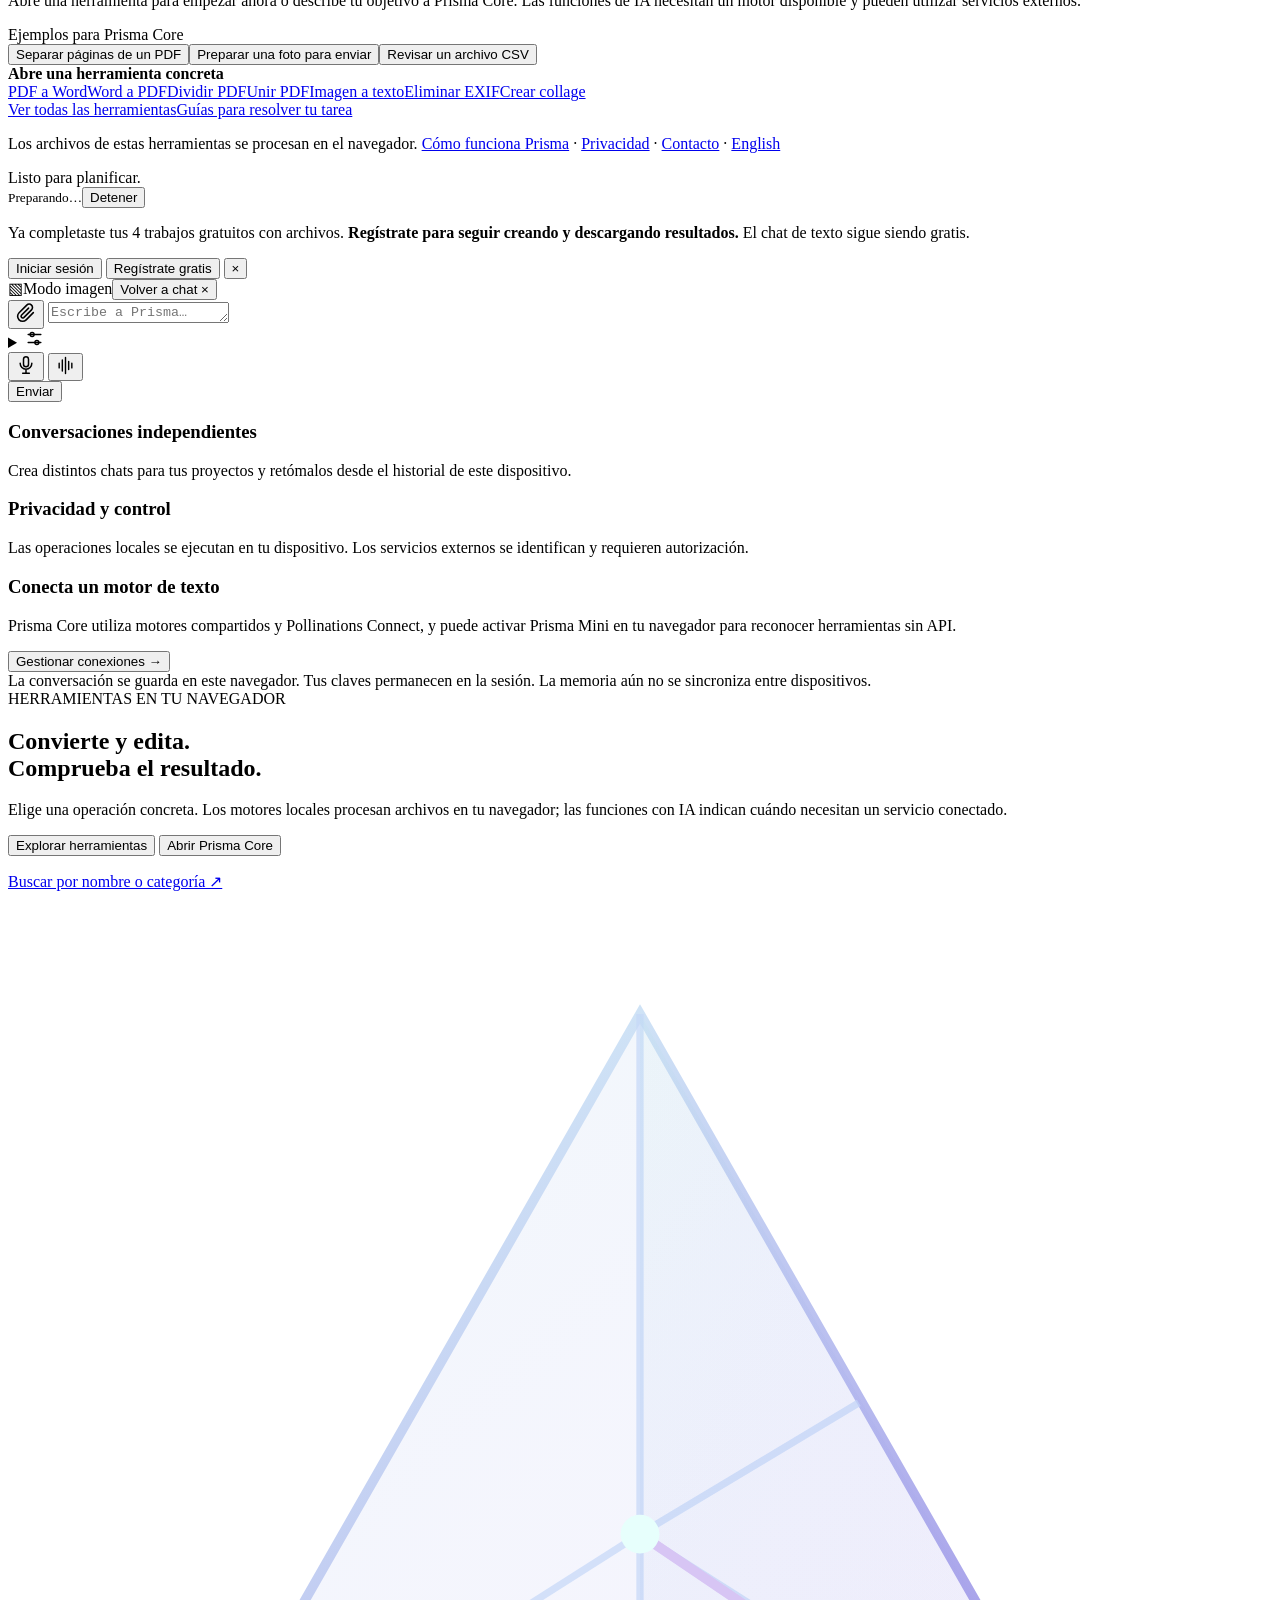
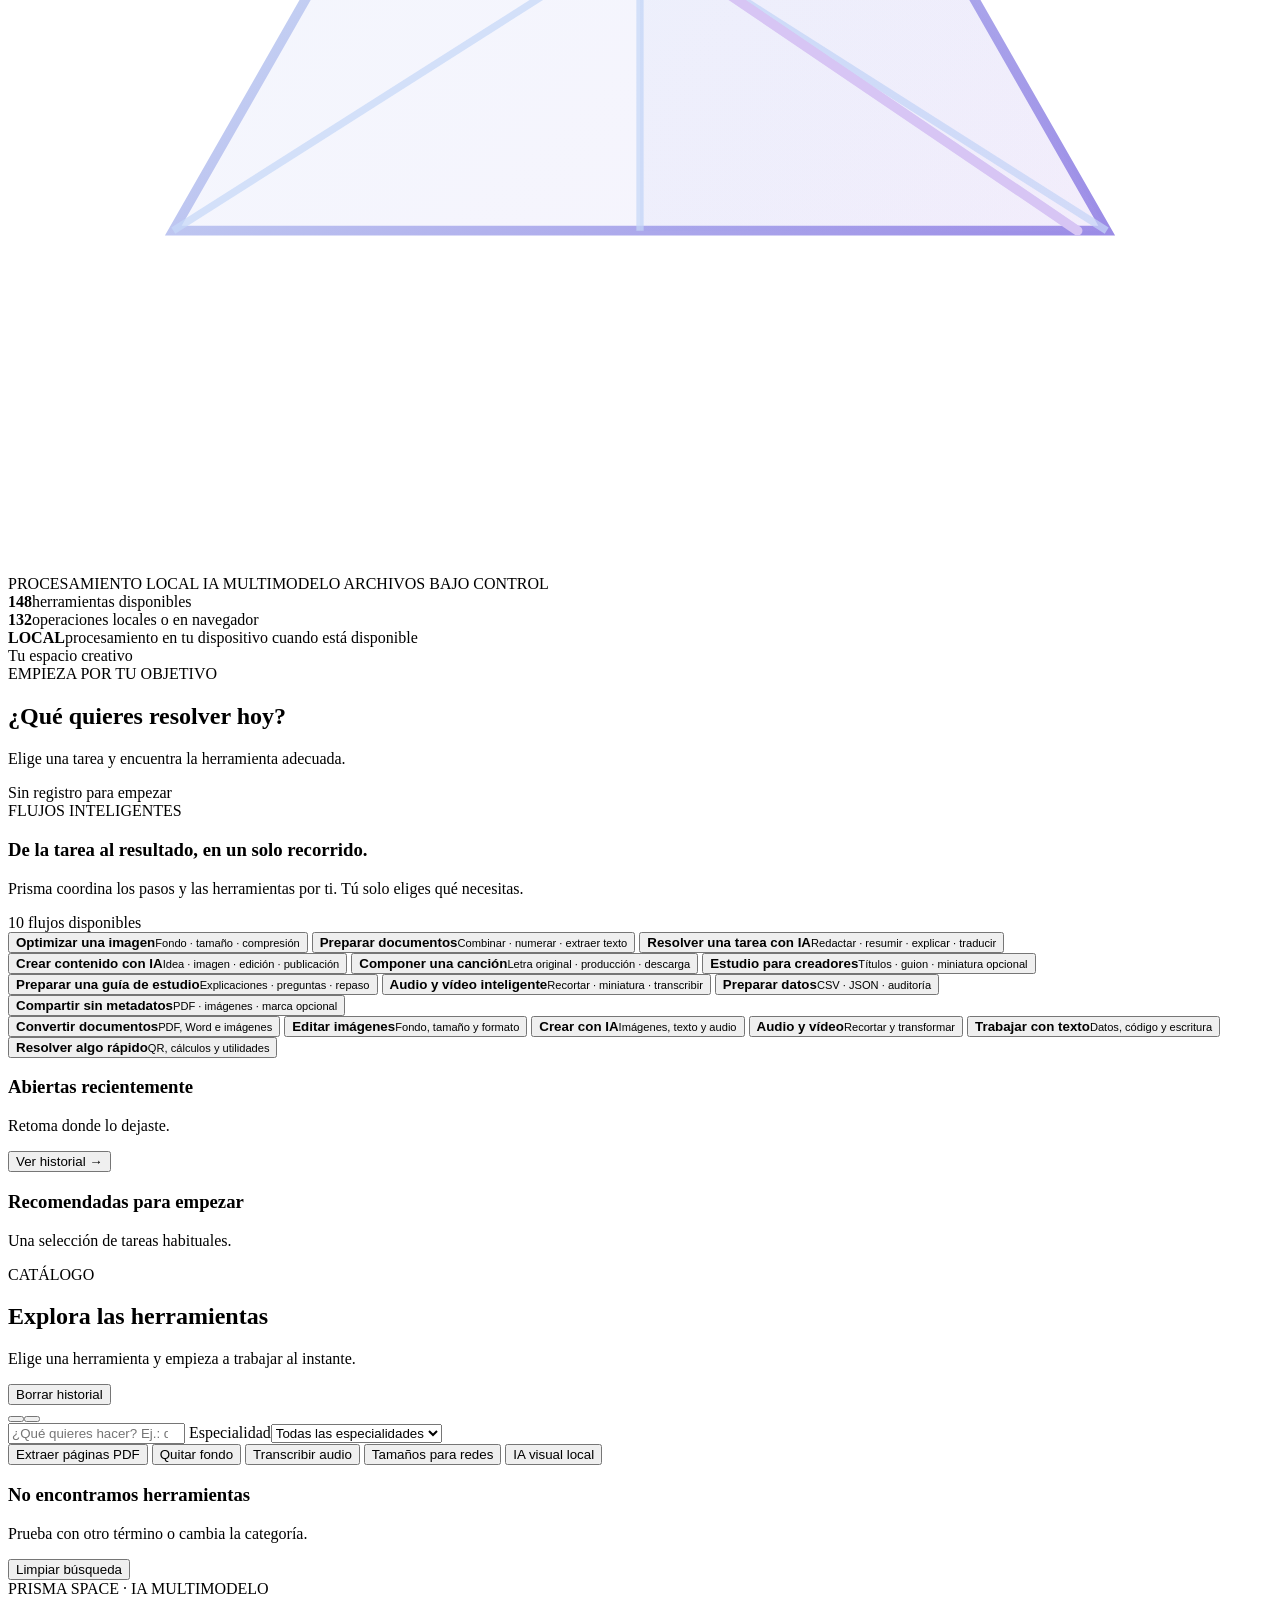
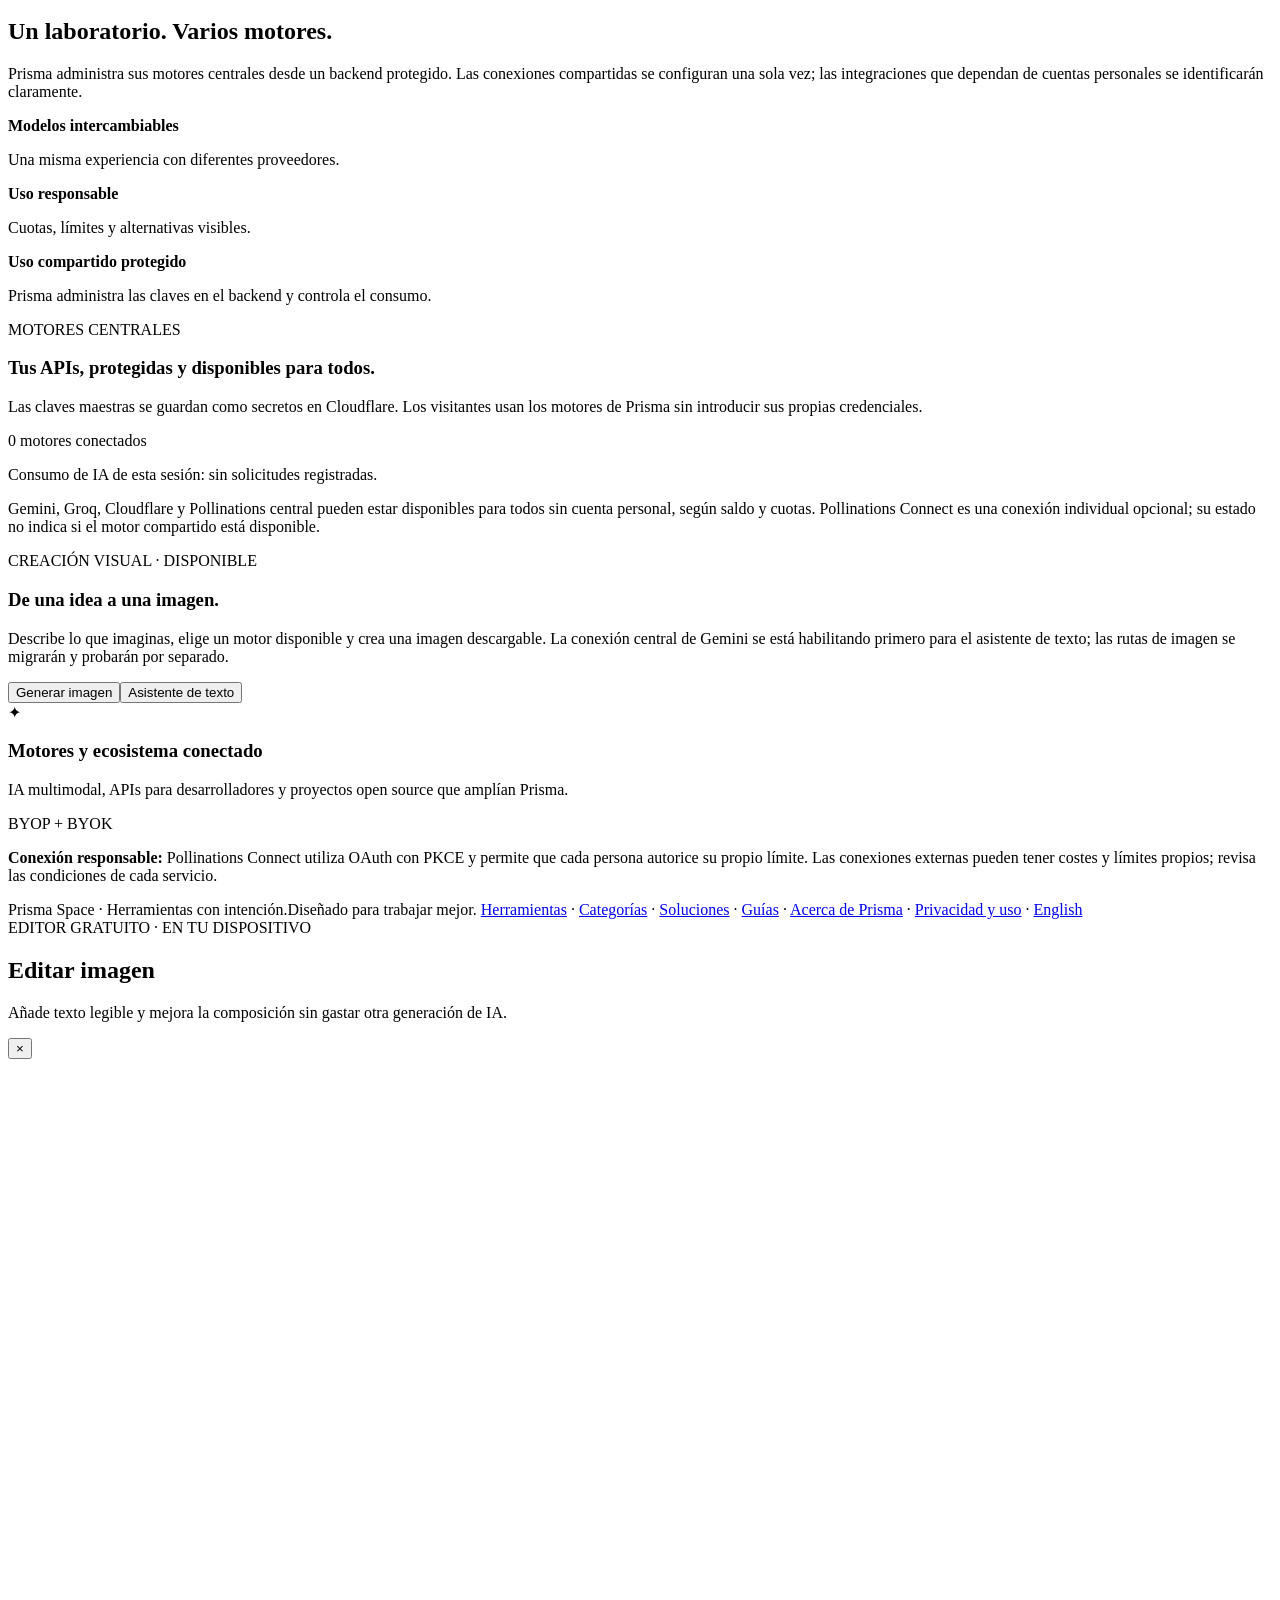
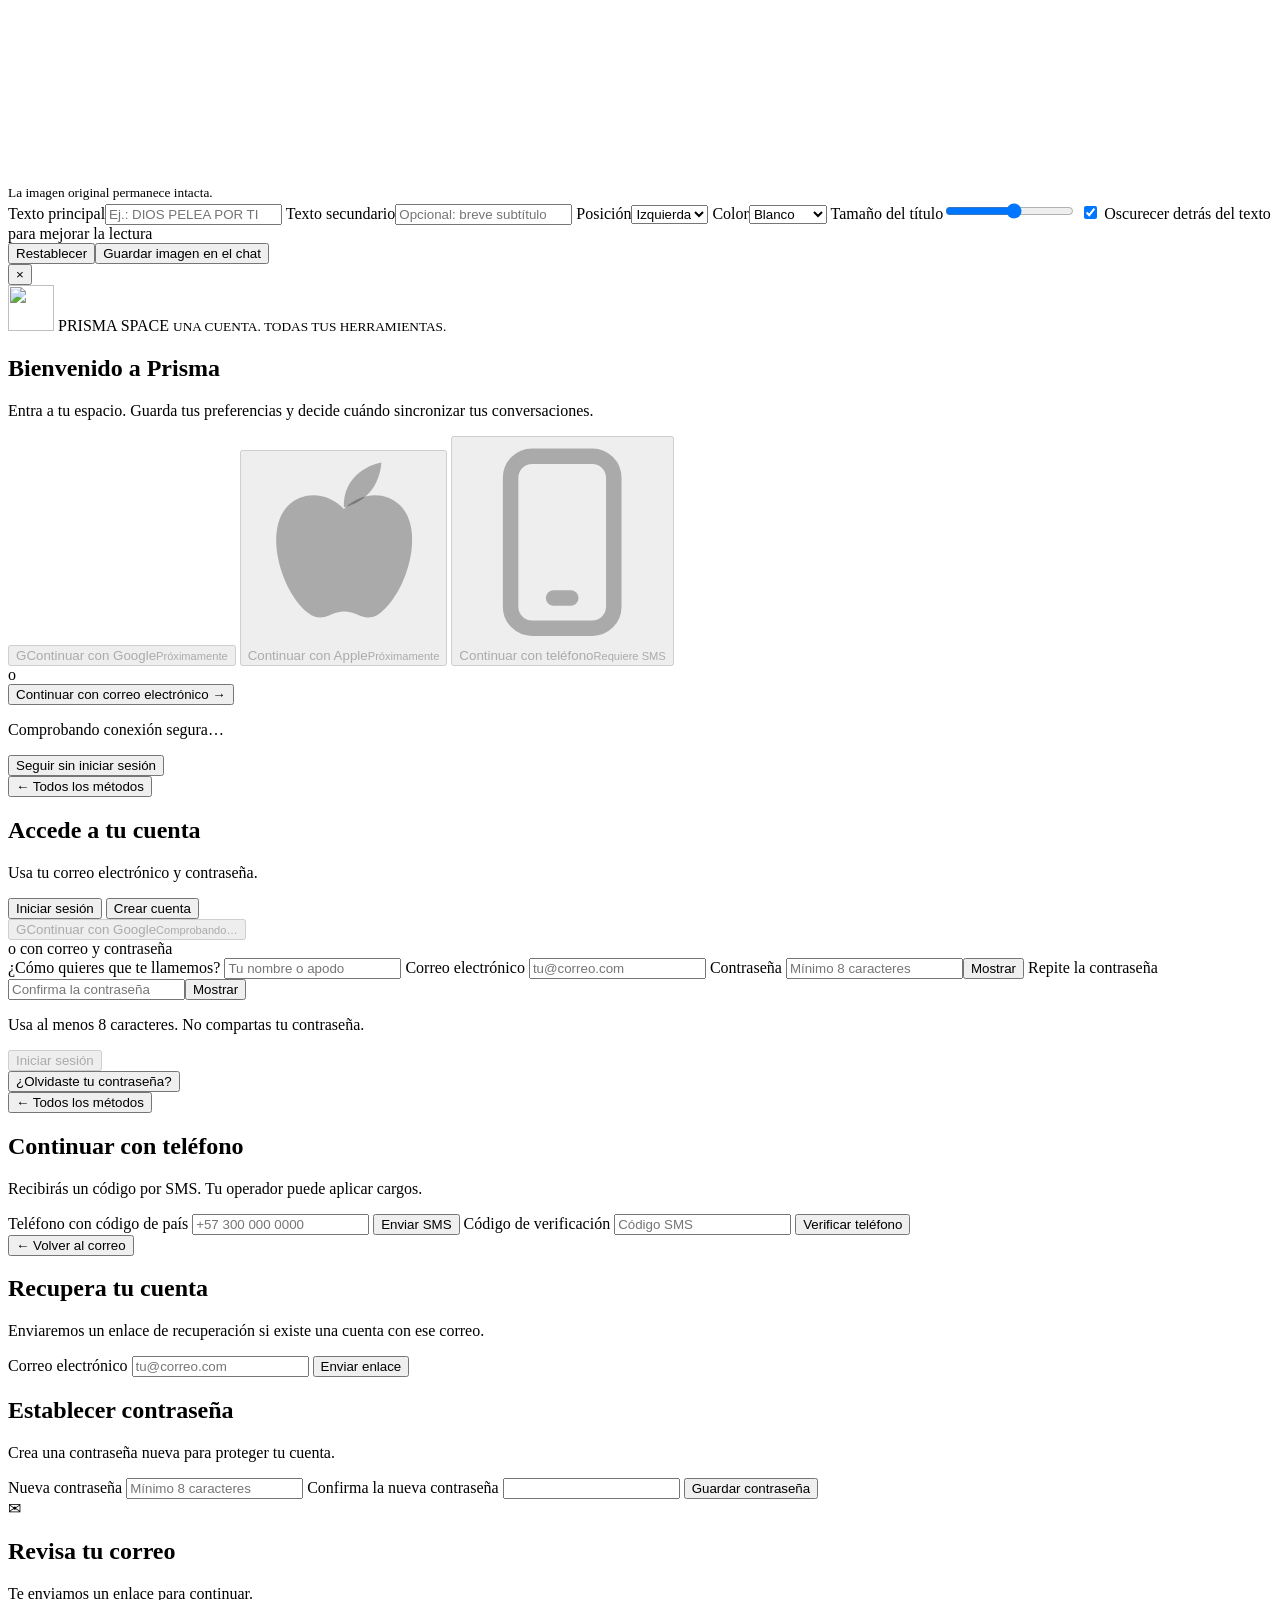
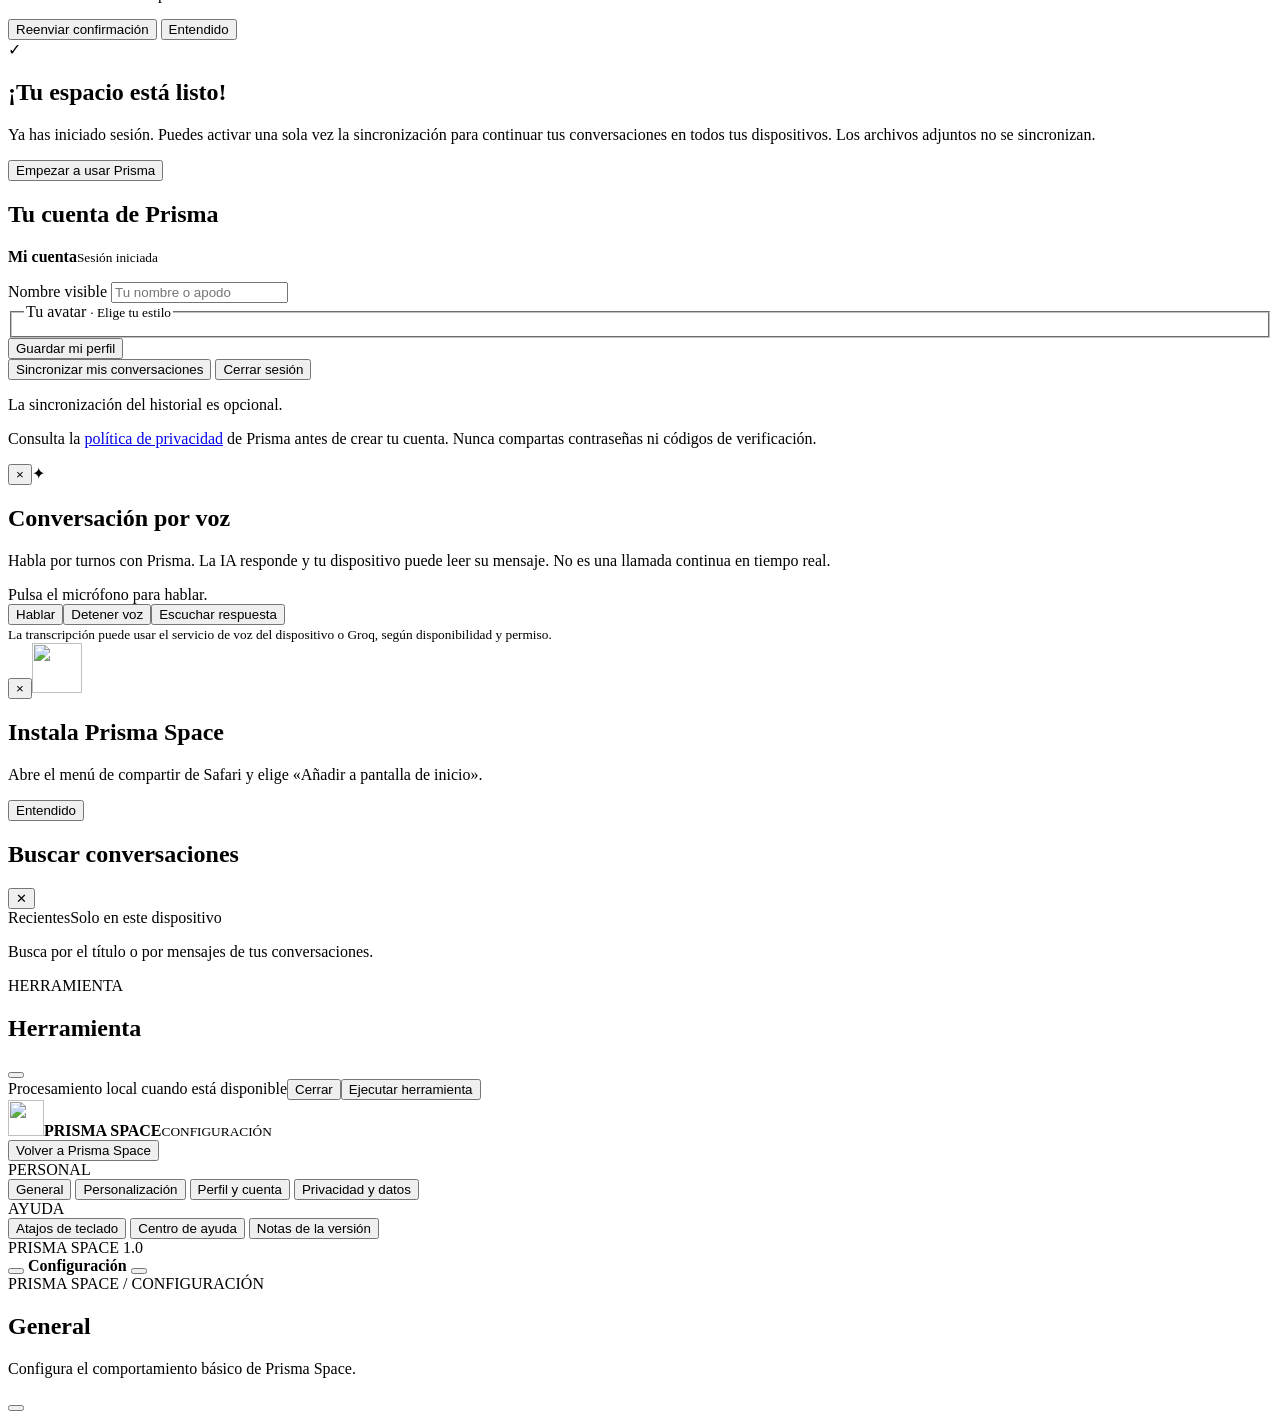
==== commit 7729e4ec: "Keep canonical homepage languages stable and link PDF workflows" ====
--- a/prisma/index.html
+++ b/prisma/index.html
@@ -4,7 +4,7 @@
   <meta charset="UTF-8">
   <meta name="viewport" content="width=device-width, initial-scale=1, viewport-fit=cover">
   <base href="/">
-  <meta name="prisma-default-language" content="auto">
+  <meta name="prisma-default-language" content="es">
   <meta name="theme-color" content="#0e121d">
   <meta name="apple-mobile-web-app-status-bar-style" content="black-translucent">
   <script>
@@ -169,7 +169,7 @@
   <div><strong id="core-conversation-name">Nueva conversación</strong><small>Prisma Core · asistente multimodelo</small></div></div>
   <div class="core-toolbar-actions"><button type="button" class="mini-button core-mini-button" id="core-mini-toggle" title="Motor local opcional para descubrir herramientas">Prisma Mini</button><button type="button" class="mini-button core-new-button" id="core-clear">＋ <span>Nuevo chat</span></button></div></div>
               <div class="core-connect-banner hidden" id="core-connect-banner"><span class="core-connect-mark" data-icon="plug"></span><div><strong>Activa tu asistente</strong><p>Conecta un motor de IA gratuito o usa una clave propia para que Prisma pueda entender tus instrucciones y coordinar herramientas.</p></div><button type="button" class="button button-quiet" id="core-connect-now">Conectar motor</button></div>
-              <div class="core-messages is-empty" id="core-messages" role="log" aria-live="polite" aria-relevant="additions"><div class="core-welcome"><span class="eyebrow core-welcome-eyebrow">PRISMA CORE · TU ESPACIO INTELIGENTE</span><div class="core-prism-scene" aria-hidden="true"><svg class="core-prism-svg" viewBox="0 0 320 200" focusable="false"><defs><linearGradient id="core-prism-edge" x1="0" y1="0" x2="1" y2="1"><stop offset="0%" stop-color="#91e5dc"/><stop offset="52%" stop-color="#82bbea"/><stop offset="100%" stop-color="#bba4f4"/></linearGradient><radialGradient id="core-prism-halo"><stop offset="0%" stop-color="#59a5e8" stop-opacity=".36"/><stop offset="100%" stop-color="#59a5e8" stop-opacity="0"/></radialGradient></defs><ellipse cx="160" cy="103" rx="143" ry="92" fill="url(#core-prism-halo)"/><g class="core-prism-shape"><path d="M160 18 253 179 67 179Z" fill="#7ebcf0" fill-opacity=".075" stroke="url(#core-prism-edge)" stroke-width="2.8" stroke-linejoin="round"/><path d="M160 18 162 133 67 179M162 133 253 179" fill="none" stroke="url(#core-prism-edge)" stroke-width="2.3" stroke-linejoin="round"/><path d="M160 18 162 133 253 179Z" fill="#bba4f4" fill-opacity=".05"/><path d="M67 179 162 133 253 179" fill="none" stroke="#9ddfe4" stroke-opacity=".26" stroke-width="1.6"/></g><g fill="#a1dff2"><circle cx="44" cy="84" r="2" opacity=".6"/><circle cx="276" cy="106" r="2.5" opacity=".7"/><circle cx="61" cy="150" r="1.8" opacity=".5"/><circle cx="263" cy="45" r="1.6" opacity=".6"/></g></svg></div><h1>Convierte archivos y <span class="core-welcome-gradient">resuelve tareas.</span></h1><p>Abre una herramienta para empezar ahora o describe tu objetivo a Prisma Core. Las funciones de IA necesitan un motor disponible y pueden utilizar servicios externos.</p><span class="core-example-label">Ejemplos para Prisma Core</span><div class="core-examples"><button type="button" data-example="0">Separar páginas de un PDF</button><button type="button" data-example="1">Preparar una foto para enviar</button><button type="button" data-example="2">Revisar un archivo CSV</button></div><nav class="core-start-links" aria-label="Herramientas para empezar"><strong>Abre una herramienta concreta</strong><div><a href="/herramientas/pdf-a-word/">PDF a Word</a><a href="/herramientas/dividir-pdf/">Dividir PDF</a><a href="/herramientas/imagen-a-texto/">Imagen a texto</a><a href="/herramientas/eliminar-metadatos-imagen/">Eliminar EXIF</a><a href="/herramientas/collage-de-fotos/">Crear collage</a></div></nav><div class="core-catalogue-links"><a href="/herramientas/">Ver todas las herramientas</a><a href="/guias/">Guías para resolver tu tarea</a></div><p class="core-welcome-trust">Los archivos de estas herramientas se procesan en el navegador. <a href="/acerca">Cómo funciona Prisma</a> · <a href="/privacy#privacidad">Privacidad</a> · <a href="mailto:proyectosmetas25@gmail.com">Contacto</a></p></div></div>
+              <div class="core-messages is-empty" id="core-messages" role="log" aria-live="polite" aria-relevant="additions"><div class="core-welcome"><span class="eyebrow core-welcome-eyebrow">PRISMA CORE · TU ESPACIO INTELIGENTE</span><div class="core-prism-scene" aria-hidden="true"><svg class="core-prism-svg" viewBox="0 0 320 200" focusable="false"><defs><linearGradient id="core-prism-edge" x1="0" y1="0" x2="1" y2="1"><stop offset="0%" stop-color="#91e5dc"/><stop offset="52%" stop-color="#82bbea"/><stop offset="100%" stop-color="#bba4f4"/></linearGradient><radialGradient id="core-prism-halo"><stop offset="0%" stop-color="#59a5e8" stop-opacity=".36"/><stop offset="100%" stop-color="#59a5e8" stop-opacity="0"/></radialGradient></defs><ellipse cx="160" cy="103" rx="143" ry="92" fill="url(#core-prism-halo)"/><g class="core-prism-shape"><path d="M160 18 253 179 67 179Z" fill="#7ebcf0" fill-opacity=".075" stroke="url(#core-prism-edge)" stroke-width="2.8" stroke-linejoin="round"/><path d="M160 18 162 133 67 179M162 133 253 179" fill="none" stroke="url(#core-prism-edge)" stroke-width="2.3" stroke-linejoin="round"/><path d="M160 18 162 133 253 179Z" fill="#bba4f4" fill-opacity=".05"/><path d="M67 179 162 133 253 179" fill="none" stroke="#9ddfe4" stroke-opacity=".26" stroke-width="1.6"/></g><g fill="#a1dff2"><circle cx="44" cy="84" r="2" opacity=".6"/><circle cx="276" cy="106" r="2.5" opacity=".7"/><circle cx="61" cy="150" r="1.8" opacity=".5"/><circle cx="263" cy="45" r="1.6" opacity=".6"/></g></svg></div><h1>Convierte archivos y <span class="core-welcome-gradient">resuelve tareas.</span></h1><p>Abre una herramienta para empezar ahora o describe tu objetivo a Prisma Core. Las funciones de IA necesitan un motor disponible y pueden utilizar servicios externos.</p><span class="core-example-label">Ejemplos para Prisma Core</span><div class="core-examples"><button type="button" data-example="0">Separar páginas de un PDF</button><button type="button" data-example="1">Preparar una foto para enviar</button><button type="button" data-example="2">Revisar un archivo CSV</button></div><nav class="core-start-links" aria-label="Herramientas para empezar"><strong>Abre una herramienta concreta</strong><div><a href="/herramientas/pdf-a-word/">PDF a Word</a><a href="/herramientas/word-a-pdf/">Word a PDF</a><a href="/herramientas/dividir-pdf/">Dividir PDF</a><a href="/herramientas/unir-pdf/">Unir PDF</a><a href="/herramientas/imagen-a-texto/">Imagen a texto</a><a href="/herramientas/eliminar-metadatos-imagen/">Eliminar EXIF</a><a href="/herramientas/collage-de-fotos/">Crear collage</a></div></nav><div class="core-catalogue-links"><a href="/herramientas/">Ver todas las herramientas</a><a href="/guias/">Guías para resolver tu tarea</a></div><p class="core-welcome-trust">Los archivos de estas herramientas se procesan en el navegador. <a href="/acerca">Cómo funciona Prisma</a> · <a href="/privacy#privacidad">Privacidad</a> · <a href="mailto:proyectosmetas25@gmail.com">Contacto</a> · <a data-app-language-switch data-no-translate href="/en/" lang="en" hreflang="en">English</a></p></div></div>
               <div class="core-plan hidden" id="core-plan"></div>
               <div class="core-status" id="core-status" data-kind="info" role="status">Listo para planificar.</div><div class="core-progress hidden" id="core-progress" aria-live="polite"><div class="core-progress-track"><span id="core-progress-bar"></span></div><small id="core-progress-label">Preparando…</small><button type="button" class="mini-button hidden" id="core-cancel">Detener</button></div>
               <aside class="core-guest-register-card hidden" id="core-guest-register-card" aria-label="Crear cuenta para continuar procesando archivos">
@@ -360,7 +360,7 @@
           <div class="notice-panel"><span data-icon="info"></span><p><strong>Conexión responsable:</strong> Pollinations Connect utiliza OAuth con PKCE y permite que cada persona autorice su propio límite. Las conexiones externas pueden tener costes y límites propios; revisa las condiciones de cada servicio.</p></div>
         </section>
 
-        <footer class="main-footer"><span>Prisma Space <span class="footer-dot">·</span> Herramientas con intención.</span><span>Diseñado para trabajar mejor. <a href="/herramientas/">Herramientas</a> · <a href="/categorias/">Categorías</a> · <a href="/soluciones/">Soluciones</a> · <a href="/guias/">Guías</a> · <a href="/acerca">Acerca de Prisma</a> · <a href="./privacy#privacidad" id="privacy-link">Privacidad y uso</a></span></footer>
+        <footer class="main-footer"><span>Prisma Space <span class="footer-dot">·</span> Herramientas con intención.</span><span>Diseñado para trabajar mejor. <a href="/herramientas/">Herramientas</a> · <a href="/categorias/">Categorías</a> · <a href="/soluciones/">Soluciones</a> · <a href="/guias/">Guías</a> · <a href="/acerca">Acerca de Prisma</a> · <a href="./privacy#privacidad" id="privacy-link">Privacidad y uso</a> · <a data-app-language-switch data-no-translate href="/en/" lang="en" hreflang="en">English</a></span></footer>
       </section>
     </main>
   </div>
--- a/prisma/styles.css
+++ b/prisma/styles.css
@@ -3957,3 +3957,4 @@
 @media(max-width:620px){body.is-core-view .core-start-links{margin-top:16px;padding-top:14px}body.is-core-view .core-start-links a{font-size:10px;min-height:33px}body.is-core-view #core-messages.is-empty .core-welcome p.core-welcome-trust{font-size:9px}}
 
 .core-catalogue-links{display:flex;justify-content:center;flex-wrap:wrap;gap:10px 20px;margin:12px 0;font-size:11px;color:var(--accent)}.core-catalogue-links a:hover,.explore-directory-link a:hover{text-decoration:underline}.explore-directory-link{font-size:12px;color:var(--accent);margin:15px 0 0}
+.progress-wrap.is-indeterminate .progress-bar{opacity:.35}
